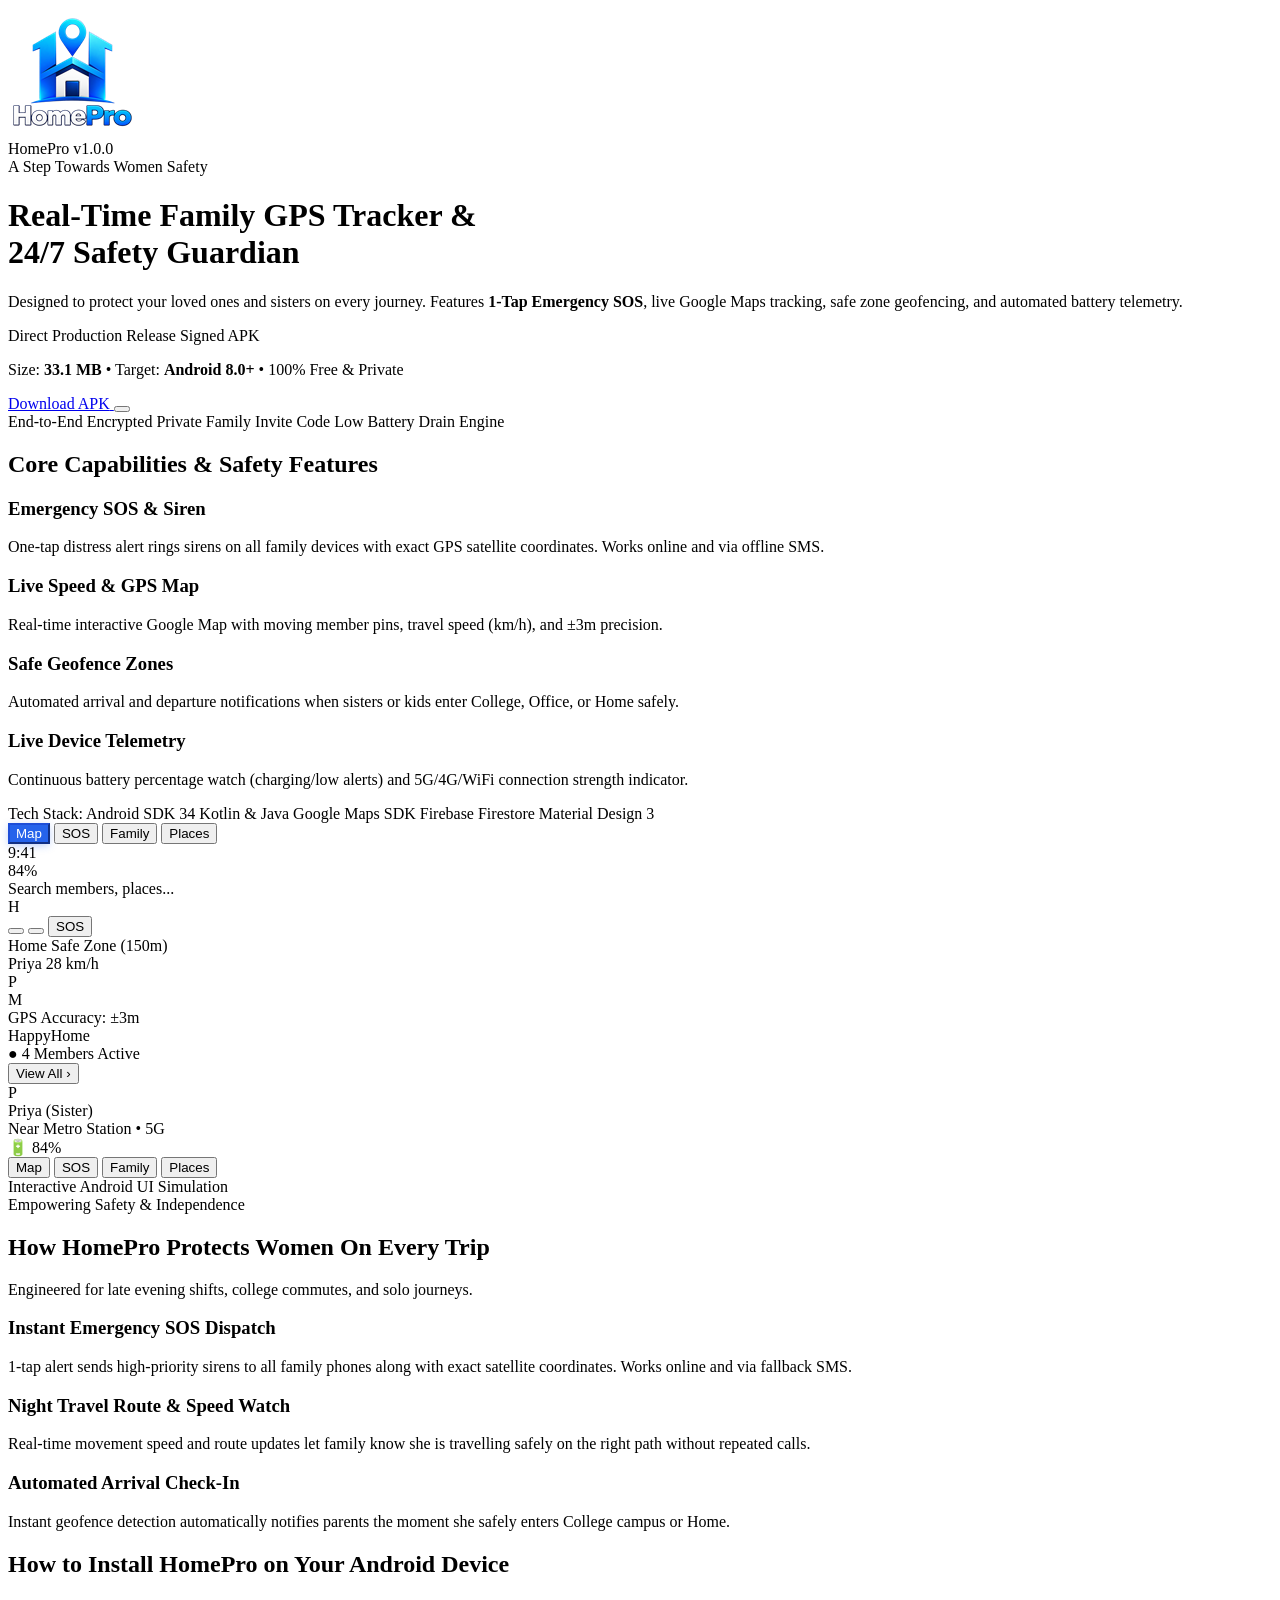
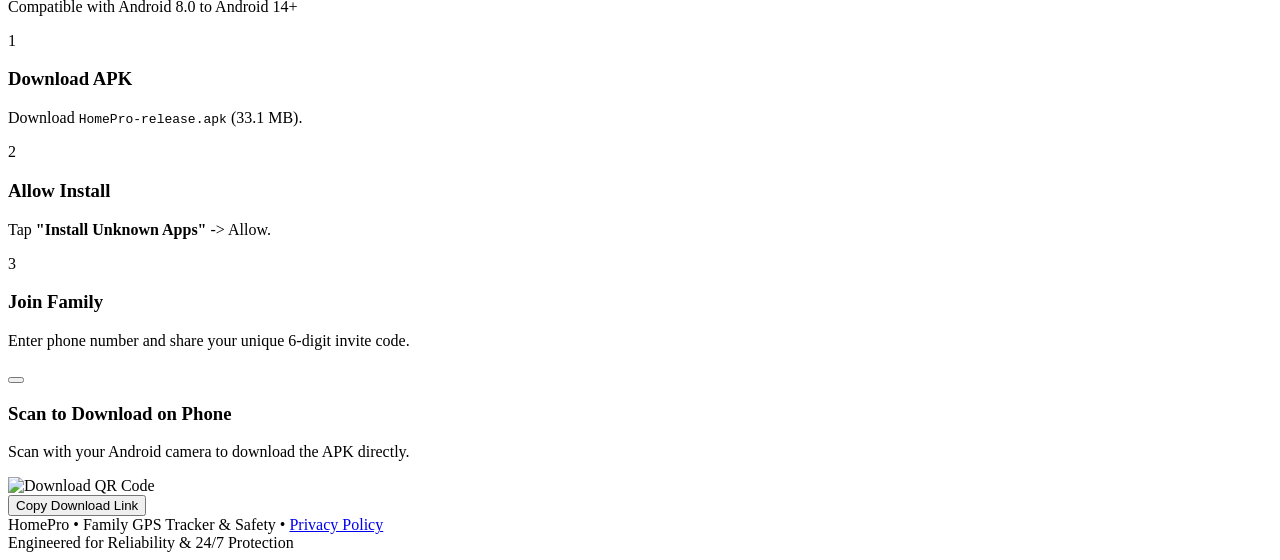
==== index.html @ 83892b3a "feat: add Privacy Policy page and link in footer" ====
<!DOCTYPE html>
<html lang="en" class="scroll-smooth">
<head>
  <meta charset="UTF-8" />
  <meta name="viewport" content="width=device-width, initial-scale=1.0" />
  <title>HomePro — Real-Time Family GPS Tracker & Women Safety Guardian</title>
  
  <!-- SEO & Social Meta -->
  <meta name="description" content="HomePro is an enterprise-grade real-time Family GPS Tracker & Women Safety Guardian with instant SOS emergency siren, smart geofence auto check-ins, and live battery telemetry." />
  <meta name="theme-color" content="#ffffff" />

  <!-- Google Fonts: Plus Jakarta Sans & Inter -->
  <link rel="preconnect" href="https://fonts.googleapis.com" />
  <link rel="preconnect" href="https://fonts.gstatic.com" crossorigin />
  <link href="https://fonts.googleapis.com/css2?family=Inter:wght@400;500;600;700&family=Plus+Jakarta+Sans:wght@600;700;800&display=swap" rel="stylesheet" />

  <!-- Tailwind CSS CDN -->
  <script src="https://cdn.tailwindcss.com"></script>
  <script>
    tailwind.config = {
      theme: {
        extend: {
          fontFamily: {
            sans: ['Inter', 'sans-serif'],
            display: ['"Plus Jakarta Sans"', 'sans-serif'],
          },
          colors: {
            brand: {
              50: '#eff6ff',
              100: '#dbeafe',
              500: '#2563eb', // Matches app @color/vibrant_blue #2563EB
              600: '#1d4ed8',
              700: '#1e40af',
            },
            safety: {
              50: '#fff1f2',
              100: '#ffe4e6',
              500: '#ef4444', // Matches app @color/alert_red #EF4444
              600: '#dc2626',
              700: '#be123c',
            },
            surface: {
              bg: '#f8fafc',      // Matches app @color/deep_blue_primary #F8FAFC
              card: '#ffffff',    // Matches app @color/card_background #FFFFFF
              border: '#e2e8f0',  // Matches app @color/border_divider #E2E8F0
              subtle: '#f1f5f9',
            },
            ink: {
              primary: '#0f172a', // Matches app @color/text_primary #0F172A
              secondary: '#475569', // Matches app @color/text_secondary #64748B
              muted: '#94a3b8',
            }
          }
        }
      }
    }
  </script>

  <!-- Lucide Icons -->
  <script src="https://unpkg.com/lucide@latest"></script>

  <!-- Custom Styles -->
  <link rel="stylesheet" href="styles.css" />
</head>

<body class="bg-surface-bg text-ink-primary font-sans antialiased overflow-x-hidden selection:bg-brand-500 selection:text-white">

  <!-- Subtle Clean Engineering Grid Background (No artificial neon blurs) -->
  <div class="fixed inset-0 pointer-events-none z-0 overflow-hidden opacity-40">
    <div class="absolute inset-0 bg-[linear-gradient(to_right,#e2e8f0_1px,transparent_1px),linear-gradient(to_bottom,#e2e8f0_1px,transparent_1px)] bg-[size:4rem_4rem] [mask-image:radial-gradient(ellipse_60%_50%_at_50%_0%,#000_70%,transparent_100%)]"></div>
  </div>

  <!-- Main Hero Content Container -->
  <main class="relative z-10 pt-6 sm:pt-10 pb-16">
    <div class="max-w-7xl mx-auto px-4 sm:px-6 lg:px-8">
      
      <div class="grid grid-cols-1 lg:grid-cols-12 gap-10 lg:gap-10 items-start">
        
        <!-- Left Column: Product Information, Value Proposition & Actions -->
        <div class="lg:col-span-7 space-y-6">
          
          <!-- Header Identity & Women Safety Initiative Tag -->
          <div class="flex flex-wrap items-center gap-3">
            <!-- App Brand Chip -->
            <div class="inline-flex items-center gap-2.5 px-3.5 py-1.5 rounded-xl bg-white border border-surface-border shadow-sm">
              <img src="assets/logo.png" alt="HomePro Logo" class="w-6 h-6 object-contain rounded-lg" onerror="this.src='https://api.iconify.design/heroicons:shield-check-solid.svg?color=%232563eb'" />
              <div class="flex items-center gap-2">
                <span class="font-display font-bold text-base text-ink-primary tracking-tight">HomePro</span>
                <span class="px-1.5 py-0.5 text-[10px] font-bold bg-brand-50 text-brand-600 border border-brand-100 rounded-md">v1.0.0</span>
              </div>
            </div>

            <!-- Women Safety Initiative Badge -->
            <div class="inline-flex items-center gap-2 px-3.5 py-1.5 rounded-xl bg-safety-50 border border-rose-200 text-safety-700 text-xs font-semibold shadow-sm">
              <span class="w-2 h-2 rounded-full bg-safety-500"></span>
              A Step Towards Women Safety
            </div>
          </div>

          <!-- Main Confident Headline (Editorial Typography, Crisp Ink) -->
          <div class="space-y-3">
            <h1 class="font-display text-3xl sm:text-4xl lg:text-5xl font-extrabold tracking-tight text-ink-primary leading-[1.15]">
              Real-Time Family GPS Tracker & <br class="hidden sm:inline" />
              <span class="text-brand-600">24/7 Safety Guardian</span>
            </h1>
            <p class="text-base text-ink-secondary max-w-xl leading-relaxed">
              Designed to protect your loved ones and sisters on every journey. Features 
              <strong class="text-ink-primary font-semibold">1-Tap Emergency SOS</strong>, live Google Maps tracking, 
              safe zone geofencing, and automated battery telemetry.
            </p>
          </div>

          <!-- Download Action Card (Stripe-grade Clean Surface) -->
          <div class="p-5 sm:p-6 rounded-2xl bg-white border border-surface-border shadow-[0_10px_30px_-10px_rgba(0,0,0,0.06)] relative overflow-hidden">
            <div class="flex flex-col sm:flex-row items-stretch sm:items-center justify-between gap-4">
              <div>
                <div class="flex items-center gap-2 mb-1">
                  <span class="text-sm font-bold text-ink-primary">Direct Production Release</span>
                  <span class="px-2 py-0.5 text-[10px] font-bold bg-emerald-50 text-emerald-700 border border-emerald-200 rounded uppercase tracking-wider">Signed APK</span>
                </div>
                <p class="text-xs text-ink-secondary flex items-center gap-2.5">
                  <span>Size: <strong class="text-ink-primary">33.1 MB</strong></span>
                  <span>•</span>
                  <span>Target: <strong class="text-ink-primary">Android 8.0+</strong></span>
                  <span>•</span>
                  <span class="text-emerald-600 font-semibold">100% Free & Private</span>
                </p>
              </div>

              <!-- Action Buttons -->
              <div class="flex items-center gap-2.5 flex-shrink-0">
                <a href="HomePro-release.apk" download="HomePro-release.apk" class="flex-1 sm:flex-none flex items-center justify-center gap-2 px-5 py-3 rounded-xl text-sm font-bold bg-brand-600 hover:bg-brand-700 text-white shadow-md shadow-brand-500/20 active:scale-[0.98] transition-all">
                  <i data-lucide="download" class="w-4 h-4"></i>
                  <span>Download APK</span>
                </a>

                <button onclick="openQrModal()" aria-label="Scan QR Code to Download on Phone" title="Scan QR Code to Download" class="p-3 rounded-xl bg-surface-subtle hover:bg-slate-200 border border-surface-border text-ink-secondary hover:text-ink-primary transition-all">
                  <i data-lucide="qr-code" class="w-4 h-4"></i>
                </button>
              </div>
            </div>

            <!-- Trust Highlights -->
            <div class="mt-4 pt-3.5 border-t border-surface-border flex flex-wrap items-center gap-x-5 gap-y-1.5 text-xs text-ink-secondary font-medium">
              <span class="flex items-center gap-1.5"><i data-lucide="shield-check" class="w-4 h-4 text-brand-600"></i> End-to-End Encrypted</span>
              <span class="flex items-center gap-1.5"><i data-lucide="key" class="w-4 h-4 text-emerald-600"></i> Private Family Invite Code</span>
              <span class="flex items-center gap-1.5"><i data-lucide="battery-charging" class="w-4 h-4 text-amber-600"></i> Low Battery Drain Engine</span>
            </div>
          </div>

          <!-- Feature Cards Grid (4 Core Capabilities) -->
          <h2 class="sr-only">Core Capabilities & Safety Features</h2>
          <div class="grid grid-cols-1 sm:grid-cols-2 gap-3.5">
            
            <!-- Feature 1: SOS -->
            <div class="p-4 rounded-xl bg-white border border-surface-border hover:border-rose-300 hover:shadow-sm transition-all group">
              <div class="flex items-center gap-2.5 mb-2">
                <div class="w-8 h-8 rounded-lg bg-safety-50 text-safety-600 flex items-center justify-center font-bold">
                  <i data-lucide="alert-triangle" class="w-4 h-4"></i>
                </div>
                <h3 class="text-sm font-bold text-ink-primary">Emergency SOS & Siren</h3>
              </div>
              <p class="text-xs text-ink-secondary leading-relaxed">
                One-tap distress alert rings sirens on all family devices with exact GPS satellite coordinates. Works online and via offline SMS.
              </p>
            </div>

            <!-- Feature 2: Map -->
            <div class="p-4 rounded-xl bg-white border border-surface-border hover:border-brand-300 hover:shadow-sm transition-all group">
              <div class="flex items-center gap-2.5 mb-2">
                <div class="w-8 h-8 rounded-lg bg-brand-50 text-brand-600 flex items-center justify-center font-bold">
                  <i data-lucide="map-pin" class="w-4 h-4"></i>
                </div>
                <h3 class="text-sm font-bold text-ink-primary">Live Speed & GPS Map</h3>
              </div>
              <p class="text-xs text-ink-secondary leading-relaxed">
                Real-time interactive Google Map with moving member pins, travel speed (km/h), and ±3m precision.
              </p>
            </div>

            <!-- Feature 3: Geofence -->
            <div class="p-4 rounded-xl bg-white border border-surface-border hover:border-emerald-300 hover:shadow-sm transition-all group">
              <div class="flex items-center gap-2.5 mb-2">
                <div class="w-8 h-8 rounded-lg bg-emerald-50 text-emerald-600 flex items-center justify-center font-bold">
                  <i data-lucide="shield" class="w-4 h-4"></i>
                </div>
                <h3 class="text-sm font-bold text-ink-primary">Safe Geofence Zones</h3>
              </div>
              <p class="text-xs text-ink-secondary leading-relaxed">
                Automated arrival and departure notifications when sisters or kids enter College, Office, or Home safely.
              </p>
            </div>

            <!-- Feature 4: Telemetry -->
            <div class="p-4 rounded-xl bg-white border border-surface-border hover:border-amber-300 hover:shadow-sm transition-all group">
              <div class="flex items-center gap-2.5 mb-2">
                <div class="w-8 h-8 rounded-lg bg-amber-50 text-amber-600 flex items-center justify-center font-bold">
                  <i data-lucide="activity" class="w-4 h-4"></i>
                </div>
                <h3 class="text-sm font-bold text-ink-primary">Live Device Telemetry</h3>
              </div>
              <p class="text-xs text-ink-secondary leading-relaxed">
                Continuous battery percentage watch (charging/low alerts) and 5G/4G/WiFi connection strength indicator.
              </p>
            </div>

          </div>

          <!-- Tech Stack Badges -->
          <div class="flex flex-wrap items-center gap-2 pt-1 text-xs text-ink-secondary">
            <span class="font-bold text-ink-primary">Tech Stack:</span>
            <span class="px-2.5 py-1 rounded-lg bg-white border border-surface-border font-medium">Android SDK 34</span>
            <span class="px-2.5 py-1 rounded-lg bg-white border border-surface-border font-medium">Kotlin & Java</span>
            <span class="px-2.5 py-1 rounded-lg bg-white border border-surface-border font-medium">Google Maps SDK</span>
            <span class="px-2.5 py-1 rounded-lg bg-white border border-surface-border font-medium">Firebase Firestore</span>
            <span class="px-2.5 py-1 rounded-lg bg-white border border-surface-border font-medium">Material Design 3</span>
          </div>

        </div>

        <!-- Right Column: Realistic Light-Theme Physical Smartphone Mockup -->
        <div class="lg:col-span-5 flex flex-col items-center justify-start lg:sticky lg:top-6">
          
          <!-- Screen Selector Switcher Tabs -->
          <div id="screen-tablist" role="tablist" aria-label="HomePro App Preview Screens" class="w-full max-w-[320px] mb-3.5 p-1 rounded-xl bg-white border border-surface-border shadow-sm flex items-center justify-between text-xs font-semibold">
            <button onclick="switchScreen(0)" id="tab-btn-0" role="tab" aria-selected="true" aria-controls="mock-screen-0" tabindex="0" class="screen-tab-btn active-tab flex-1 py-1.5 px-1 rounded-lg text-center transition-all flex items-center justify-center gap-1">
              <i data-lucide="map" class="w-3.5 h-3.5"></i>
              <span>Map</span>
            </button>
            <button onclick="switchScreen(1)" id="tab-btn-1" role="tab" aria-selected="false" aria-controls="mock-screen-1" tabindex="-1" class="screen-tab-btn flex-1 py-1.5 px-1 rounded-lg text-center text-ink-secondary hover:text-ink-primary transition-all flex items-center justify-center gap-1">
              <i data-lucide="shield-alert" class="w-3.5 h-3.5 text-safety-600"></i>
              <span>SOS</span>
            </button>
            <button onclick="switchScreen(2)" id="tab-btn-2" role="tab" aria-selected="false" aria-controls="mock-screen-2" tabindex="-1" class="screen-tab-btn flex-1 py-1.5 px-1 rounded-lg text-center text-ink-secondary hover:text-ink-primary transition-all flex items-center justify-center gap-1">
              <i data-lucide="users" class="w-3.5 h-3.5"></i>
              <span>Family</span>
            </button>
            <button onclick="switchScreen(3)" id="tab-btn-3" role="tab" aria-selected="false" aria-controls="mock-screen-3" tabindex="-1" class="screen-tab-btn flex-1 py-1.5 px-1 rounded-lg text-center text-ink-secondary hover:text-ink-primary transition-all flex items-center justify-center gap-1">
              <i data-lucide="navigation" class="w-3.5 h-3.5"></i>
              <span>Places</span>
            </button>
          </div>

          <!-- Realistic Smartphone Chassis (Sleek Matte Titanium & Pure Glass Display) -->
          <div class="relative w-[310px] sm:w-[325px] h-[570px] rounded-[44px] bg-slate-900 p-[9px] shadow-[0_25px_60px_-15px_rgba(15,23,42,0.18)] border-4 border-slate-700">
            
            <!-- Side Hardware Buttons -->
            <div class="absolute -left-[13px] top-24 w-[4px] h-8 bg-slate-700 rounded-l-md"></div>
            <div class="absolute -left-[13px] top-36 w-[4px] h-10 bg-slate-700 rounded-l-md"></div>
            <div class="absolute -right-[13px] top-28 w-[4px] h-12 bg-slate-700 rounded-r-md"></div>

            <!-- Inner Phone Display (Actual App Light Theme #F8FAFC) -->
            <div class="relative w-full h-full bg-[#f8fafc] rounded-[36px] overflow-hidden flex flex-col justify-between border border-slate-300 shadow-inner">
              
              <!-- Android Status Bar Header -->
              <div class="absolute top-0 inset-x-0 h-7 z-40 flex items-center justify-between px-5 pt-1 text-[10px] font-bold text-slate-700 bg-white/90 backdrop-blur-sm border-b border-slate-200/60">
                <span>9:41</span>
                <!-- Camera Notch -->
                <div class="w-16 h-3 bg-black rounded-full flex items-center justify-center">
                  <span class="w-1.5 h-1.5 rounded-full bg-slate-800"></span>
                </div>
                <div class="flex items-center gap-1.5 text-[9px]">
                  <i data-lucide="wifi" class="w-2.5 h-2.5"></i>
                  <span>84%</span>
                  <i data-lucide="battery-medium" class="w-3 h-3 text-emerald-600"></i>
                </div>
              </div>

              <!-- SCREEN VIEWPORT (Real Android XML Screen Replicas in Light Theme) -->
              <div id="screen-viewport" class="relative w-full h-full pt-7 pb-11 overflow-hidden select-none">
                
                <!-- ================= SCREEN 0: REAL APP MAP (fragment_map.xml) ================= -->
                <div id="mock-screen-0" role="tabpanel" aria-labelledby="tab-btn-0" class="mockup-screen absolute inset-0 pt-7 pb-11 flex flex-col justify-between transition-all duration-300 opacity-100 scale-100">
                  
                  <!-- Real App Search Bar Card (search_bar_card) -->
                  <div class="mx-3 mt-1.5 p-2 rounded-xl bg-white border border-slate-200 shadow-sm flex items-center justify-between z-20">
                    <div class="flex items-center gap-2 flex-1">
                      <i data-lucide="search" class="w-3.5 h-3.5 text-slate-400"></i>
                      <span class="text-[11px] text-slate-500 font-medium">Search members, places...</span>
                    </div>
                    <div class="w-6 h-6 rounded-full bg-brand-50 text-brand-600 border border-brand-200 flex items-center justify-center text-[10px] font-bold">
                      H
                    </div>
                  </div>

                  <!-- Floating Controls Overlay (Satellite Layer, Re-Center & Red SOS Button) -->
                  <div class="absolute top-16 right-3 z-20 flex flex-col items-center gap-2">
                    <button class="w-8 h-8 rounded-full bg-white border border-slate-200 shadow-sm flex items-center justify-center text-brand-600">
                      <i data-lucide="layers" class="w-3.5 h-3.5"></i>
                    </button>
                    <button class="w-8 h-8 rounded-full bg-white border border-slate-200 shadow-sm flex items-center justify-center text-brand-600">
                      <i data-lucide="navigation-2" class="w-3.5 h-3.5"></i>
                    </button>
                    <!-- Floating Red SOS Button (sos_btn) -->
                    <button onclick="switchScreen(1)" class="w-8 h-8 rounded-full bg-[#ef4444] shadow-md shadow-red-500/30 flex items-center justify-center text-white font-extrabold text-[9px]">
                      SOS
                    </button>
                  </div>

                  <!-- Simulated Real Google Map (Light Mode Style) -->
                  <div class="relative flex-1 bg-[#e5eef7] overflow-hidden flex items-center justify-center my-1 border-y border-slate-200">
                    <!-- Road Grid Lines -->
                    <div class="absolute w-full h-2 bg-white top-1/2 -rotate-12 shadow-sm"></div>
                    <div class="absolute h-full w-2 bg-white left-1/3 rotate-6 shadow-sm"></div>
                    <div class="absolute w-full h-1.5 bg-[#cbdcf0] top-20"></div>

                    <!-- Geofence Safe Zone Overlay (Home) -->
                    <div class="absolute top-10 left-8 w-22 h-22 rounded-full border-2 border-dashed border-emerald-500/70 bg-emerald-500/15 flex items-center justify-center">
                      <span class="text-[7.5px] font-bold text-emerald-800 bg-white/95 px-1.5 py-0.5 rounded shadow-sm border border-emerald-300">Home Safe Zone (150m)</span>
                    </div>

                    <!-- Pin 1: Priya (Moving / College Route) -->
                    <div class="absolute top-24 right-14 flex flex-col items-center animate-bounce duration-1000">
                      <div class="px-1.5 py-0.5 bg-rose-600 text-[8px] font-bold text-white rounded shadow-sm flex items-center gap-1">
                        <span>Priya</span>
                        <span class="text-[7px] bg-black/30 px-0.5 rounded font-normal">28 km/h</span>
                      </div>
                      <div class="w-7 h-7 rounded-full bg-rose-500 p-0.5 shadow-md">
                        <div class="w-full h-full rounded-full bg-white flex items-center justify-center text-[9px] font-bold text-rose-600">
                          P
                        </div>
                      </div>
                      <div class="w-1.5 h-1.5 rounded-full bg-rose-600 -mt-0.5 ring-2 ring-rose-400"></div>
                    </div>

                    <!-- Pin 2: Mom (Home) -->
                    <div class="absolute top-16 left-14 flex flex-col items-center">
                      <div class="w-6 h-6 rounded-full bg-emerald-600 p-0.5 shadow-sm">
                        <div class="w-full h-full rounded-full bg-white flex items-center justify-center text-[8px] font-bold text-emerald-600">
                          M
                        </div>
                      </div>
                    </div>

                    <!-- Floating Accuracy Pill -->
                    <div class="absolute bottom-2 left-2 px-2 py-0.5 rounded bg-white/95 border border-slate-200 text-[8px] text-slate-700 font-semibold flex items-center gap-1 shadow-sm">
                      <span class="w-1.5 h-1.5 rounded-full bg-emerald-500"></span>
                      <span>GPS Accuracy: ±3m</span>
                    </div>
                  </div>

                  <!-- Real App Bottom Draggable Sheet (bottom_sheet_behavior) -->
                  <div class="mx-2 p-2.5 rounded-2xl bg-white border border-slate-200 shadow-lg">
                    <!-- Handle Bar -->
                    <div class="w-8 h-1 bg-slate-300 rounded-full mx-auto mb-2"></div>
                    
                    <!-- Family Header Row -->
                    <div class="flex items-center justify-between mb-2">
                      <div class="flex items-center gap-2">
                        <div class="w-7 h-7 rounded-lg bg-brand-50 text-brand-600 border border-brand-100 flex items-center justify-center">
                          <i data-lucide="home" class="w-4 h-4"></i>
                        </div>
                        <div>
                          <div class="text-[11px] font-bold text-ink-primary">HappyHome</div>
                          <div class="text-[8.5px] text-emerald-600 font-semibold">● 4 Members Active</div>
                        </div>
                      </div>
                      <button onclick="switchScreen(2)" class="text-[9px] font-bold text-brand-600 px-2 py-0.5 rounded-full border border-brand-200 bg-brand-50">
                        View All ›
                      </button>
                    </div>

                    <!-- Member Row (item_family_member.xml) -->
                    <div class="p-1.5 rounded-xl bg-slate-50 border border-slate-200 flex items-center justify-between">
                      <div class="flex items-center gap-2">
                        <div class="w-6 h-6 rounded-full bg-rose-100 text-rose-700 flex items-center justify-center font-bold text-[9px]">
                          P
                        </div>
                        <div>
                          <div class="text-[10px] font-bold text-ink-primary">Priya (Sister)</div>
                          <div class="text-[8px] text-slate-500">Near Metro Station • 5G</div>
                        </div>
                      </div>
                      <div class="text-right">
                        <span class="text-[9px] font-bold text-emerald-600">🔋 84%</span>
                      </div>
                    </div>
                  </div>

                </div>

                <!-- ================= SCREEN 1: REAL APP SOS (activity_sos_emergency.xml) ================= -->
                <div id="mock-screen-1" role="tabpanel" aria-labelledby="tab-btn-1" hidden class="mockup-screen absolute inset-0 pt-7 pb-11 flex flex-col justify-between transition-all duration-300 opacity-0 scale-95 pointer-events-none bg-white">
                  
                  <!-- Real Header Bar (layout_header) -->
                  <div class="h-10 px-3 bg-white border-b border-slate-200 flex items-center gap-2">
                    <button onclick="switchScreen(0)" class="text-slate-600 hover:text-black">
                      <i data-lucide="chevron-left" class="w-4 h-4"></i>
                    </button>
                    <span class="text-[12px] font-bold text-ink-primary">SOS Emergency</span>
                  </div>

                  <!-- Pulsating SOS Button Container (sos_container) -->
                  <div class="my-auto flex flex-col items-center justify-center">
                    <div class="relative flex items-center justify-center my-2">
                      <div class="absolute w-28 h-28 rounded-full bg-red-100 animate-pulse"></div>
                      <div class="absolute w-22 h-22 rounded-full bg-red-200"></div>
                      
                      <!-- Main Red SOS Button (btn_sos_pulse) -->
                      <div class="relative w-20 h-20 rounded-full bg-[#ef4444] shadow-lg shadow-red-500/40 flex flex-col items-center justify-center text-white border-2 border-white">
                        <span class="text-base font-extrabold tracking-wider leading-none">SOS</span>
                        <span class="text-[7.5px] font-bold opacity-90 mt-0.5 tracking-wider">TAP TO SEND</span>
                      </div>
                    </div>

                    <!-- Status & Info Card (card_sos_status) -->
                    <div class="mx-3 mt-2 p-2.5 rounded-xl bg-slate-50 border border-slate-200 text-center">
                      <div class="text-[10.5px] font-bold text-ink-primary mb-0.5">Emergency Distress System</div>
                      <p class="text-[8px] text-slate-600 leading-tight">
                        Broadcasts high-priority siren to all family devices and dispatches live GPS location via SMS.
                      </p>
                      <div class="mt-1.5 text-[8.5px] text-brand-600 font-bold flex items-center justify-center gap-1">
                        <span class="w-1.5 h-1.5 rounded-full bg-brand-600"></span>
                        Acquiring satellite GPS position...
                      </div>
                    </div>
                  </div>

                  <!-- Bottom Buttons (layout_buttons) -->
                  <div class="px-3 pb-1 space-y-1.5">
                    <button class="w-full py-2 rounded-xl bg-[#ef4444] hover:bg-red-600 text-white font-bold text-[10.5px] shadow-sm active:scale-95 transition-all">
                      SEND EMERGENCY ALERT
                    </button>
                    <button onclick="switchScreen(0)" class="w-full py-1 text-center text-[9.5px] font-bold text-slate-500 hover:text-slate-800">
                      Cancel / Back
                    </button>
                  </div>

                </div>

                <!-- ================= SCREEN 2: REAL APP FAMILY (fragment_family_modern.xml) ================= -->
                <div id="mock-screen-2" role="tabpanel" aria-labelledby="tab-btn-2" hidden class="mockup-screen absolute inset-0 pt-7 pb-11 flex flex-col justify-between transition-all duration-300 opacity-0 scale-95 pointer-events-none bg-white">
                  
                  <!-- Real Header Bar -->
                  <div class="h-10 px-3 bg-white border-b border-slate-200 flex items-center justify-between">
                    <span class="text-[12px] font-bold text-ink-primary">Family</span>
                    <button class="text-[10px] font-bold text-brand-600">+ Add</button>
                  </div>

                  <!-- Content Area -->
                  <div class="p-3 space-y-2 overflow-y-auto">
                    <!-- Family Information & Invite Code Card -->
                    <div class="p-2.5 rounded-xl bg-slate-50 border border-slate-200">
                      <div class="text-[12px] font-bold text-ink-primary">HappyHome</div>
                      <div class="text-[8.5px] text-slate-500 mb-2">Role: Head of Family</div>
                      
                      <div class="border-t border-slate-200 pt-2 flex items-center justify-between">
                        <div>
                          <div class="text-[8px] text-slate-500 uppercase font-semibold">Family Invite Code</div>
                          <div class="text-[13px] font-extrabold text-brand-600 tracking-wider font-mono">HOME-9821</div>
                        </div>
                        <button class="p-1 rounded bg-brand-50 text-brand-600 border border-brand-200 text-[8px] font-bold">
                          <i data-lucide="copy" class="w-3.5 h-3.5"></i>
                        </button>
                      </div>
                    </div>

                    <!-- Member Caption -->
                    <div class="text-[9px] font-bold text-slate-500 uppercase tracking-wider px-0.5">
                      Family Members (3)
                    </div>

                    <!-- Member List Cards (item_family_member.xml) -->
                    <div class="space-y-1.5">
                      <!-- Member 1 -->
                      <div class="p-2 rounded-xl bg-white border border-slate-200 shadow-sm flex items-center justify-between">
                        <div class="flex items-center gap-2">
                          <div class="w-6 h-6 rounded-full bg-brand-50 text-brand-700 border border-brand-200 flex items-center justify-center font-bold text-[9px]">
                            H
                          </div>
                          <div>
                            <div class="text-[10px] font-bold text-ink-primary">Hariom (You)</div>
                            <div class="text-[8px] text-emerald-600 font-semibold">● Live • Sector 62</div>
                          </div>
                        </div>
                        <span class="text-[9px] font-bold text-emerald-600">🔋 92%</span>
                      </div>

                      <!-- Member 2: Priya (Sister) -->
                      <div class="p-2 rounded-xl bg-white border border-slate-200 shadow-sm flex items-center justify-between">
                        <div class="flex items-center gap-2">
                          <div class="w-6 h-6 rounded-full bg-rose-100 text-rose-700 border border-rose-200 flex items-center justify-center font-bold text-[9px]">
                            P
                          </div>
                          <div>
                            <div class="text-[10px] font-bold text-ink-primary">Priya (Sister)</div>
                            <div class="text-[8px] text-rose-600 font-semibold">● Moving • 28 km/h</div>
                          </div>
                        </div>
                        <span class="text-[9px] font-bold text-emerald-600">🔋 84%</span>
                      </div>

                      <!-- Member 3: Mom -->
                      <div class="p-2 rounded-xl bg-white border border-slate-200 shadow-sm flex items-center justify-between">
                        <div class="flex items-center gap-2">
                          <div class="w-6 h-6 rounded-full bg-teal-50 text-teal-700 border border-teal-200 flex items-center justify-center font-bold text-[9px]">
                            M
                          </div>
                          <div>
                            <div class="text-[10px] font-bold text-ink-primary">Mom</div>
                            <div class="text-[8px] text-emerald-600 font-semibold">● Safe Zone: Home</div>
                          </div>
                        </div>
                        <span class="text-[9px] font-bold text-amber-600">⚡ 48%</span>
                      </div>
                    </div>
                  </div>

                </div>

                <!-- ================= SCREEN 3: REAL APP GEOFENCE (activity_geofence.xml) ================= -->
                <div id="mock-screen-3" role="tabpanel" aria-labelledby="tab-btn-3" hidden class="mockup-screen absolute inset-0 pt-7 pb-11 flex flex-col justify-between transition-all duration-300 opacity-0 scale-95 pointer-events-none bg-white">
                  
                  <!-- Real Header Bar -->
                  <div class="h-10 px-3 bg-white border-b border-slate-200 flex items-center gap-2">
                    <button onclick="switchScreen(0)" class="text-slate-600 hover:text-black">
                      <i data-lucide="chevron-left" class="w-4 h-4"></i>
                    </button>
                    <span class="text-[11px] font-bold text-ink-primary">Configure Saved Places</span>
                  </div>

                  <!-- Geofence Map Top Half -->
                  <div class="relative h-32 bg-[#eaf1f8] border-b border-slate-200 flex items-center justify-center overflow-hidden">
                    <div class="w-24 h-24 rounded-full border-2 border-dashed border-brand-500 bg-brand-500/15 flex items-center justify-center">
                      <div class="w-3 h-3 rounded-full bg-brand-600 shadow ring-2 ring-brand-300"></div>
                    </div>
                    <div class="absolute bottom-2 left-2 px-1.5 py-0.5 rounded bg-white text-[7.5px] text-brand-700 font-bold border border-brand-200 shadow-sm">
                      Geofence Radius: 150m
                    </div>
                  </div>

                  <!-- Geofence Configuration Bottom Panel (activity_geofence.xml) -->
                  <div class="p-3 bg-white space-y-2">
                    <div class="text-[10.5px] font-bold text-ink-primary">Add New Place</div>
                    
                    <!-- Place Input -->
                    <div class="px-2.5 py-1.5 rounded-lg bg-slate-50 border border-slate-200 text-[10px] text-ink-primary font-medium">
                      Sweet Home
                    </div>

                    <!-- Radius Slider Simulator -->
                    <div class="space-y-1">
                      <div class="flex justify-between text-[8px] text-slate-500">
                        <span>Radius</span>
                        <span class="text-brand-600 font-bold">150 meters</span>
                      </div>
                      <div class="h-1.5 bg-slate-200 rounded-full overflow-hidden">
                        <div class="w-1/3 h-full bg-brand-600"></div>
                      </div>
                    </div>

                    <!-- Save Button -->
                    <button class="w-full py-1.5 rounded-lg bg-brand-600 text-white text-[10px] font-bold shadow-sm">
                      Save Place
                    </button>
                  </div>

                </div>

              </div>

              <!-- Real App Bottom Navigation Bar Inside Mockup -->
              <div class="absolute bottom-0 inset-x-0 h-11 bg-white/95 border-t border-slate-200 flex items-center justify-around px-1 text-[8.5px] font-bold text-slate-500 z-40">
                <button onclick="switchScreen(0)" class="nav-mock-btn flex flex-col items-center text-brand-600">
                  <i data-lucide="map" class="w-3.5 h-3.5"></i>
                  <span>Map</span>
                </button>
                <button onclick="switchScreen(1)" class="nav-mock-btn flex flex-col items-center text-safety-600">
                  <i data-lucide="alert-octagon" class="w-3.5 h-3.5"></i>
                  <span>SOS</span>
                </button>
                <button onclick="switchScreen(2)" class="nav-mock-btn flex flex-col items-center hover:text-black">
                  <i data-lucide="users" class="w-3.5 h-3.5"></i>
                  <span>Family</span>
                </button>
                <button onclick="switchScreen(3)" class="nav-mock-btn flex flex-col items-center hover:text-black">
                  <i data-lucide="navigation" class="w-3.5 h-3.5"></i>
                  <span>Places</span>
                </button>
              </div>

              <!-- Bottom Android Gesture Bar -->
              <div class="absolute bottom-1 inset-x-0 flex justify-center z-50 pointer-events-none">
                <div class="w-20 h-1 bg-slate-300 rounded-full"></div>
              </div>

            </div>
          </div>

          <!-- Micro Subtext -->
          <div class="mt-2.5 flex items-center gap-1.5 text-xs text-ink-secondary">
            <span class="w-1.5 h-1.5 rounded-full bg-emerald-500"></span>
            <span>Interactive Android UI Simulation</span>
          </div>

        </div>

      </div>

    </div>
  </main>

  <!-- Dedicated Women Safety Section (Clean Light Theme) -->
  <section class="relative z-10 py-14 border-t border-surface-border bg-white">
    <div class="max-w-7xl mx-auto px-4 sm:px-6 lg:px-8">
      
      <div class="text-center max-w-2xl mx-auto mb-10 space-y-2">
        <div class="inline-flex items-center gap-2 px-3 py-1 rounded-full bg-safety-50 text-safety-700 border border-rose-200 text-xs font-bold">
          <i data-lucide="shield-check" class="w-3.5 h-3.5"></i>
          Empowering Safety & Independence
        </div>
        <h2 class="font-display text-2xl sm:text-3xl font-extrabold text-ink-primary tracking-tight">
          How HomePro Protects Women On Every Trip
        </h2>
        <p class="text-sm text-ink-secondary">
          Engineered for late evening shifts, college commutes, and solo journeys.
        </p>
      </div>

      <!-- 3 Pillars Grid -->
      <div class="grid grid-cols-1 md:grid-cols-3 gap-6">
        
        <!-- Pillar 1 -->
        <div class="p-6 rounded-2xl bg-surface-bg border border-surface-border hover:border-rose-300 hover:shadow-md transition-all">
          <div class="w-11 h-11 rounded-xl bg-safety-50 text-safety-600 border border-rose-100 flex items-center justify-center mb-4">
            <i data-lucide="phone-forwarded" class="w-5 h-5"></i>
          </div>
          <h3 class="text-base font-bold text-ink-primary mb-2">Instant Emergency SOS Dispatch</h3>
          <p class="text-xs sm:text-sm text-ink-secondary leading-relaxed">
            1-tap alert sends high-priority sirens to all family phones along with exact satellite coordinates. Works online and via fallback SMS.
          </p>
        </div>

        <!-- Pillar 2 -->
        <div class="p-6 rounded-2xl bg-surface-bg border border-surface-border hover:border-brand-300 hover:shadow-md transition-all">
          <div class="w-11 h-11 rounded-xl bg-brand-50 text-brand-600 border border-brand-100 flex items-center justify-center mb-4">
            <i data-lucide="navigation-2" class="w-5 h-5"></i>
          </div>
          <h3 class="text-base font-bold text-ink-primary mb-2">Night Travel Route & Speed Watch</h3>
          <p class="text-xs sm:text-sm text-ink-secondary leading-relaxed">
            Real-time movement speed and route updates let family know she is travelling safely on the right path without repeated calls.
          </p>
        </div>

        <!-- Pillar 3 -->
        <div class="p-6 rounded-2xl bg-surface-bg border border-surface-border hover:border-emerald-300 hover:shadow-md transition-all">
          <div class="w-11 h-11 rounded-xl bg-emerald-50 text-emerald-600 border border-emerald-100 flex items-center justify-center mb-4">
            <i data-lucide="check-check" class="w-5 h-5"></i>
          </div>
          <h3 class="text-base font-bold text-ink-primary mb-2">Automated Arrival Check-In</h3>
          <p class="text-xs sm:text-sm text-ink-secondary leading-relaxed">
            Instant geofence detection automatically notifies parents the moment she safely enters College campus or Home.
          </p>
        </div>

      </div>

    </div>
  </section>

  <!-- Easy 3-Step APK Installation Guide (Clean Light Theme) -->
  <section class="py-12 border-t border-surface-border bg-surface-bg">
    <div class="max-w-4xl mx-auto px-4 sm:px-6 lg:px-8">
      
      <div class="text-center mb-8">
        <h2 class="font-display text-lg sm:text-xl font-bold text-ink-primary">How to Install HomePro on Your Android Device</h2>
        <p class="text-xs text-ink-secondary mt-0.5">Compatible with Android 8.0 to Android 14+</p>
      </div>

      <div class="grid grid-cols-1 md:grid-cols-3 gap-4">
        
        <div class="p-4 rounded-xl bg-white border border-surface-border shadow-sm flex items-start gap-3.5">
          <div class="w-7 h-7 rounded-lg bg-brand-50 text-brand-600 font-bold text-xs flex items-center justify-center flex-shrink-0 border border-brand-100">1</div>
          <div>
            <h3 class="text-xs font-bold text-ink-primary mb-0.5">Download APK</h3>
            <p class="text-[11px] text-ink-secondary">Download <code class="text-brand-600 font-semibold">HomePro-release.apk</code> (33.1 MB).</p>
          </div>
        </div>

        <div class="p-4 rounded-xl bg-white border border-surface-border shadow-sm flex items-start gap-3.5">
          <div class="w-7 h-7 rounded-lg bg-brand-50 text-brand-600 font-bold text-xs flex items-center justify-center flex-shrink-0 border border-brand-100">2</div>
          <div>
            <h3 class="text-xs font-bold text-ink-primary mb-0.5">Allow Install</h3>
            <p class="text-[11px] text-ink-secondary">Tap <strong class="text-ink-primary">"Install Unknown Apps"</strong> -> Allow.</p>
          </div>
        </div>

        <div class="p-4 rounded-xl bg-white border border-surface-border shadow-sm flex items-start gap-3.5">
          <div class="w-7 h-7 rounded-lg bg-brand-50 text-brand-600 font-bold text-xs flex items-center justify-center flex-shrink-0 border border-brand-100">3</div>
          <div>
            <h3 class="text-xs font-bold text-ink-primary mb-0.5">Join Family</h3>
            <p class="text-[11px] text-ink-secondary">Enter phone number and share your unique 6-digit invite code.</p>
          </div>
        </div>

      </div>

    </div>
  </section>

  <!-- Accessible QR Code Modal -->
  <div id="qrModal" role="dialog" aria-modal="true" aria-labelledby="qrModalTitle" aria-hidden="true" class="fixed inset-0 z-50 bg-slate-900/60 backdrop-blur-sm flex items-center justify-center p-4 hidden opacity-0 transition-opacity duration-300">
    <div class="bg-white border border-surface-border rounded-2xl p-6 max-w-sm w-full text-center space-y-4 shadow-2xl relative">
      <button id="closeModalBtn" onclick="closeQrModal()" aria-label="Close QR code dialog" class="absolute top-4 right-4 p-1.5 rounded-full bg-slate-100 text-slate-500 hover:text-black">
        <i data-lucide="x" class="w-4 h-4"></i>
      </button>

      <div class="w-10 h-10 rounded-xl bg-brand-50 text-brand-600 border border-brand-100 flex items-center justify-center mx-auto">
        <i data-lucide="qr-code" class="w-5 h-5"></i>
      </div>

      <div>
        <h3 id="qrModalTitle" class="text-base font-bold text-ink-primary">Scan to Download on Phone</h3>
        <p class="text-xs text-ink-secondary mt-0.5">Scan with your Android camera to download the APK directly.</p>
      </div>

      <div class="bg-white p-3.5 rounded-xl inline-block mx-auto border border-surface-border shadow-sm">
        <img id="qrCodeImage" src="https://api.qrserver.com/v1/create-qr-code/?size=160x160&data=https://github.com" alt="Download QR Code" class="w-36 h-36 object-contain" />
      </div>

      <div class="pt-1">
        <button onclick="copyCurrentUrl()" class="w-full py-2.5 rounded-xl bg-slate-100 border border-slate-200 text-xs font-semibold text-ink-primary hover:bg-slate-200 flex items-center justify-center gap-1.5 transition-colors">
          <i data-lucide="copy" class="w-3.5 h-3.5"></i>
          <span id="copyBtnText">Copy Download Link</span>
        </button>
      </div>
    </div>
  </div>

  <!-- Footer (Clean Editorial) -->
  <footer class="border-t border-surface-border py-6 bg-white relative z-10 text-xs text-ink-secondary">
    <div class="max-w-7xl mx-auto px-4 sm:px-6 lg:px-8 flex flex-col sm:flex-row items-center justify-between gap-3">
      <div class="flex items-center gap-2">
        <span class="font-bold text-ink-primary">HomePro</span>
        <span>•</span>
        <span>Family GPS Tracker & Safety</span>
        <span>•</span>
        <a href="privacy-policy.html" class="text-brand-600 hover:underline font-medium">Privacy Policy</a>
      </div>

      <div class="text-[11px] text-slate-400">
        Engineered for Reliability & 24/7 Protection
      </div>
    </div>
  </footer>

  <!-- Scripts -->
  <script src="app.js"></script>
  <script>
    // Initialize Lucide Icons
    lucide.createIcons();
  </script>
</body>
</html>
---- styles.css ----
/* HomePro Web Preview — Clean Light Mode Craft & Micro-Interactions */

/* Active Tab Highlight (Clean Royal Blue) */
.screen-tab-btn.active-tab {
  background: #2563eb;
  color: #ffffff !important;
  border-color: #1d4ed8;
  box-shadow: 0 2px 8px -1px rgba(37, 99, 235, 0.35);
}

.screen-tab-btn.active-tab i,
.screen-tab-btn.active-tab span {
  color: #ffffff !important;
}

/* Keyboard Focus Accessibility */
button:focus-visible,
a:focus-visible {
  outline: 2px solid #2563eb;
  outline-offset: 2px;
}

/* Screen Transitions */
.mockup-screen {
  transition: opacity 0.3s cubic-bezier(0.4, 0, 0.2, 1), transform 0.3s cubic-bezier(0.4, 0, 0.2, 1);
  will-change: opacity, transform;
}

/* Custom Sleek Scrollbar */
::-webkit-scrollbar {
  width: 6px;
}
::-webkit-scrollbar-track {
  background: #f8fafc;
}
::-webkit-scrollbar-thumb {
  background: #cbd5e1;
  border-radius: 9999px;
}
::-webkit-scrollbar-thumb:hover {
  background: #94a3b8;
}

/* Motion Sensitivity Compliance (WCAG 2.3.3) */
@media (prefers-reduced-motion: reduce) {
  *,
  *::before,
  *::after {
    animation-duration: 0.01ms !important;
    animation-iteration-count: 1 !important;
    transition-duration: 0.01ms !important;
    scroll-behavior: auto !important;
  }
  
  .mockup-screen {
    transition: none !important;
  }
}
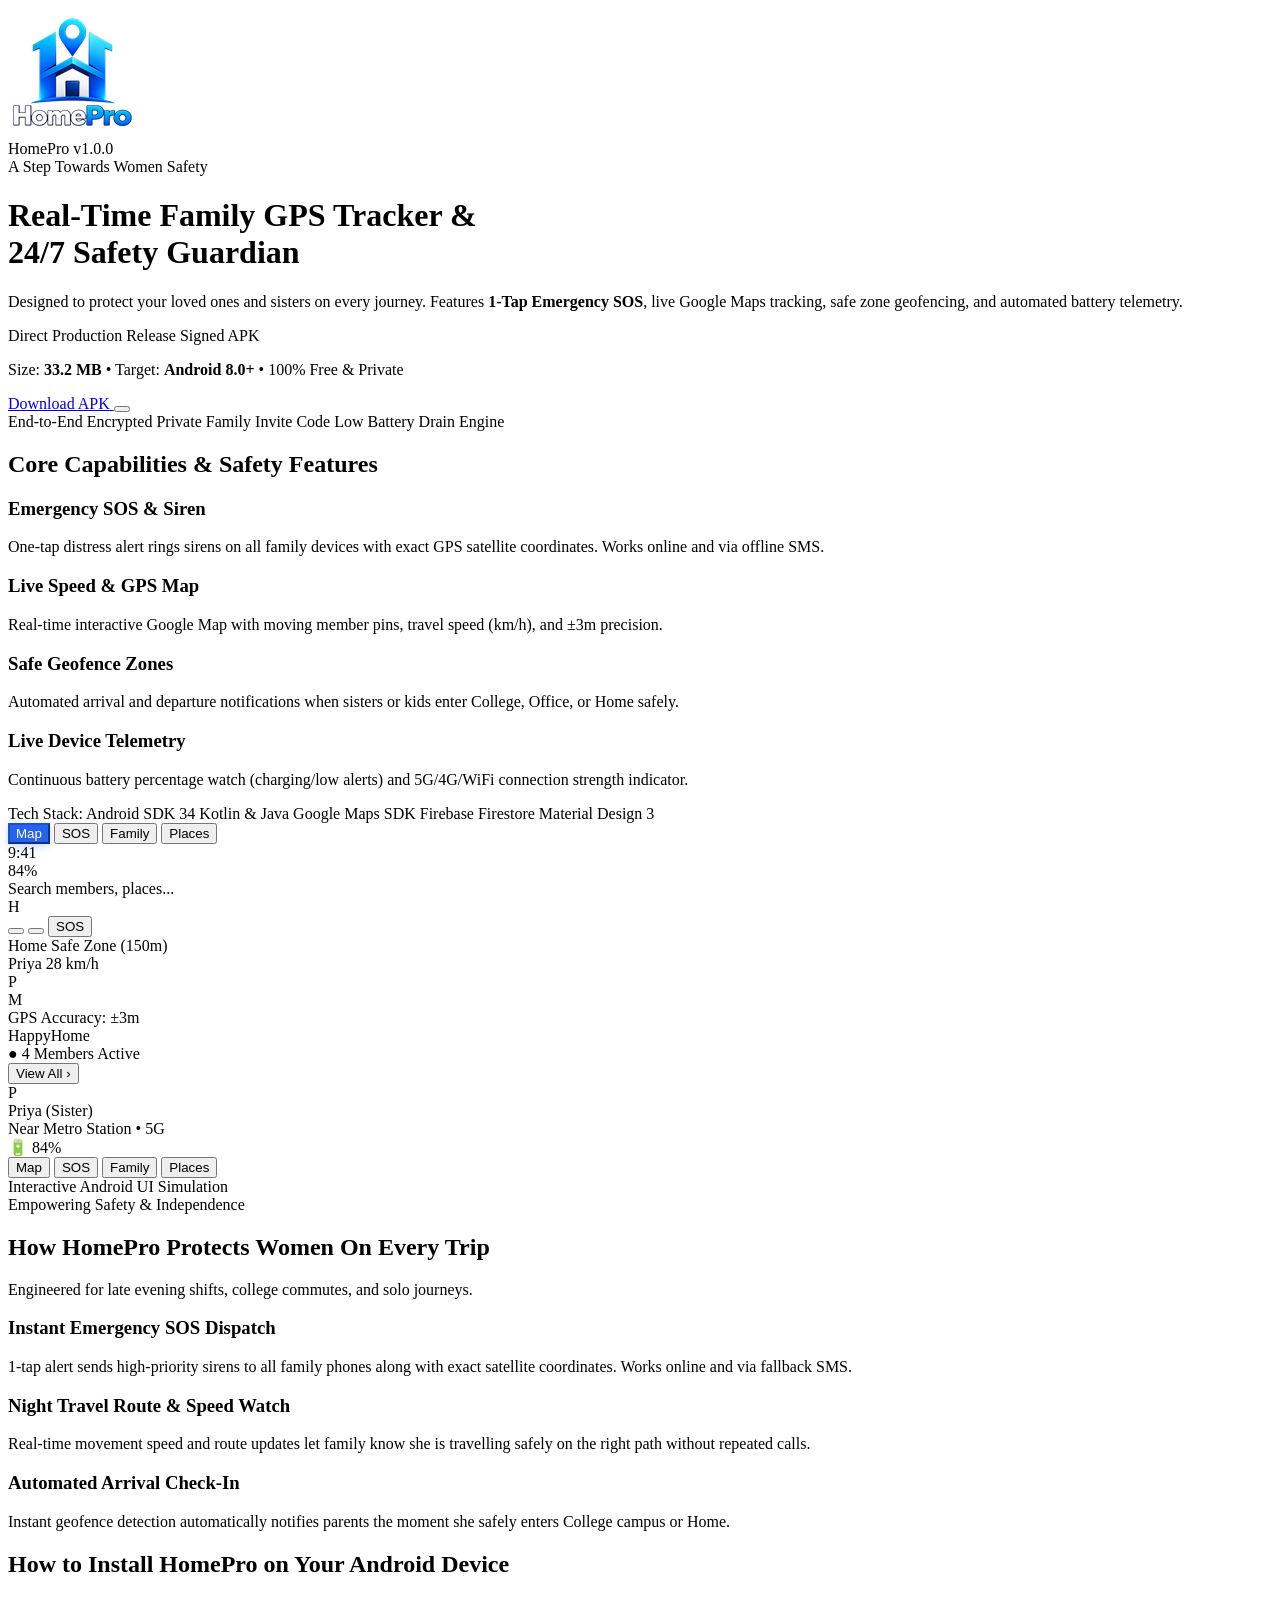
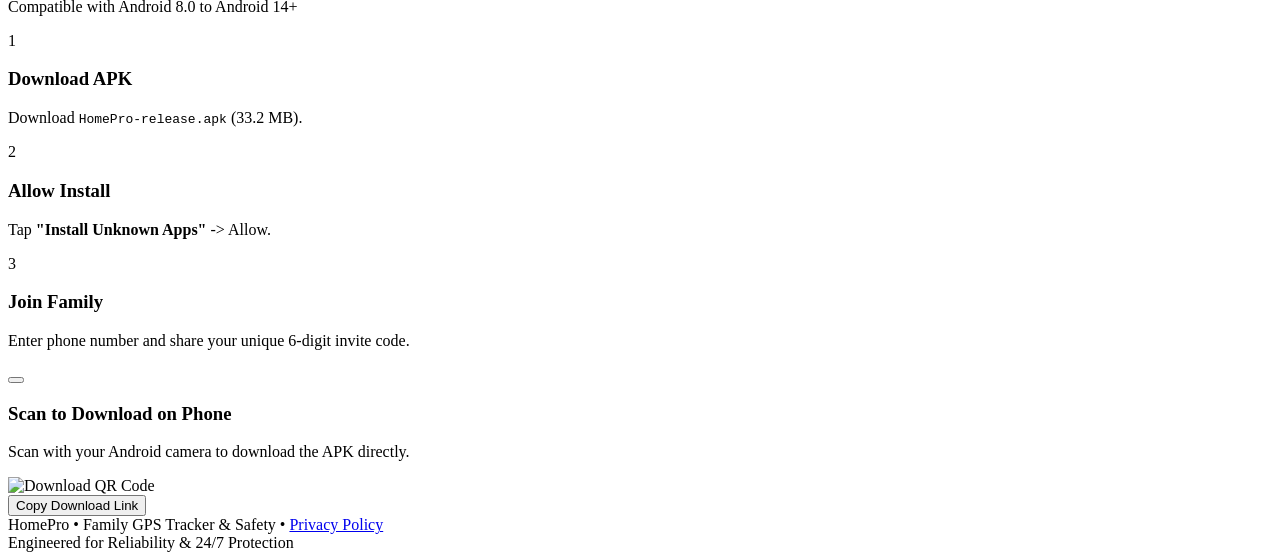
==== commit 2eaf7c87: "feat: update release APK build (31-Oct-2026)" ====
--- a/index.html
+++ b/index.html
@@ -119,7 +119,7 @@
                   <span class="px-2 py-0.5 text-[10px] font-bold bg-emerald-50 text-emerald-700 border border-emerald-200 rounded uppercase tracking-wider">Signed APK</span>
                 </div>
                 <p class="text-xs text-ink-secondary flex items-center gap-2.5">
-                  <span>Size: <strong class="text-ink-primary">33.1 MB</strong></span>
+                  <span>Size: <strong class="text-ink-primary">33.2 MB</strong></span>
                   <span>•</span>
                   <span>Target: <strong class="text-ink-primary">Android 8.0+</strong></span>
                   <span>•</span>
@@ -673,7 +673,7 @@
           <div class="w-7 h-7 rounded-lg bg-brand-50 text-brand-600 font-bold text-xs flex items-center justify-center flex-shrink-0 border border-brand-100">1</div>
           <div>
             <h3 class="text-xs font-bold text-ink-primary mb-0.5">Download APK</h3>
-            <p class="text-[11px] text-ink-secondary">Download <code class="text-brand-600 font-semibold">HomePro-release.apk</code> (33.1 MB).</p>
+            <p class="text-[11px] text-ink-secondary">Download <code class="text-brand-600 font-semibold">HomePro-release.apk</code> (33.2 MB).</p>
           </div>
         </div>
 
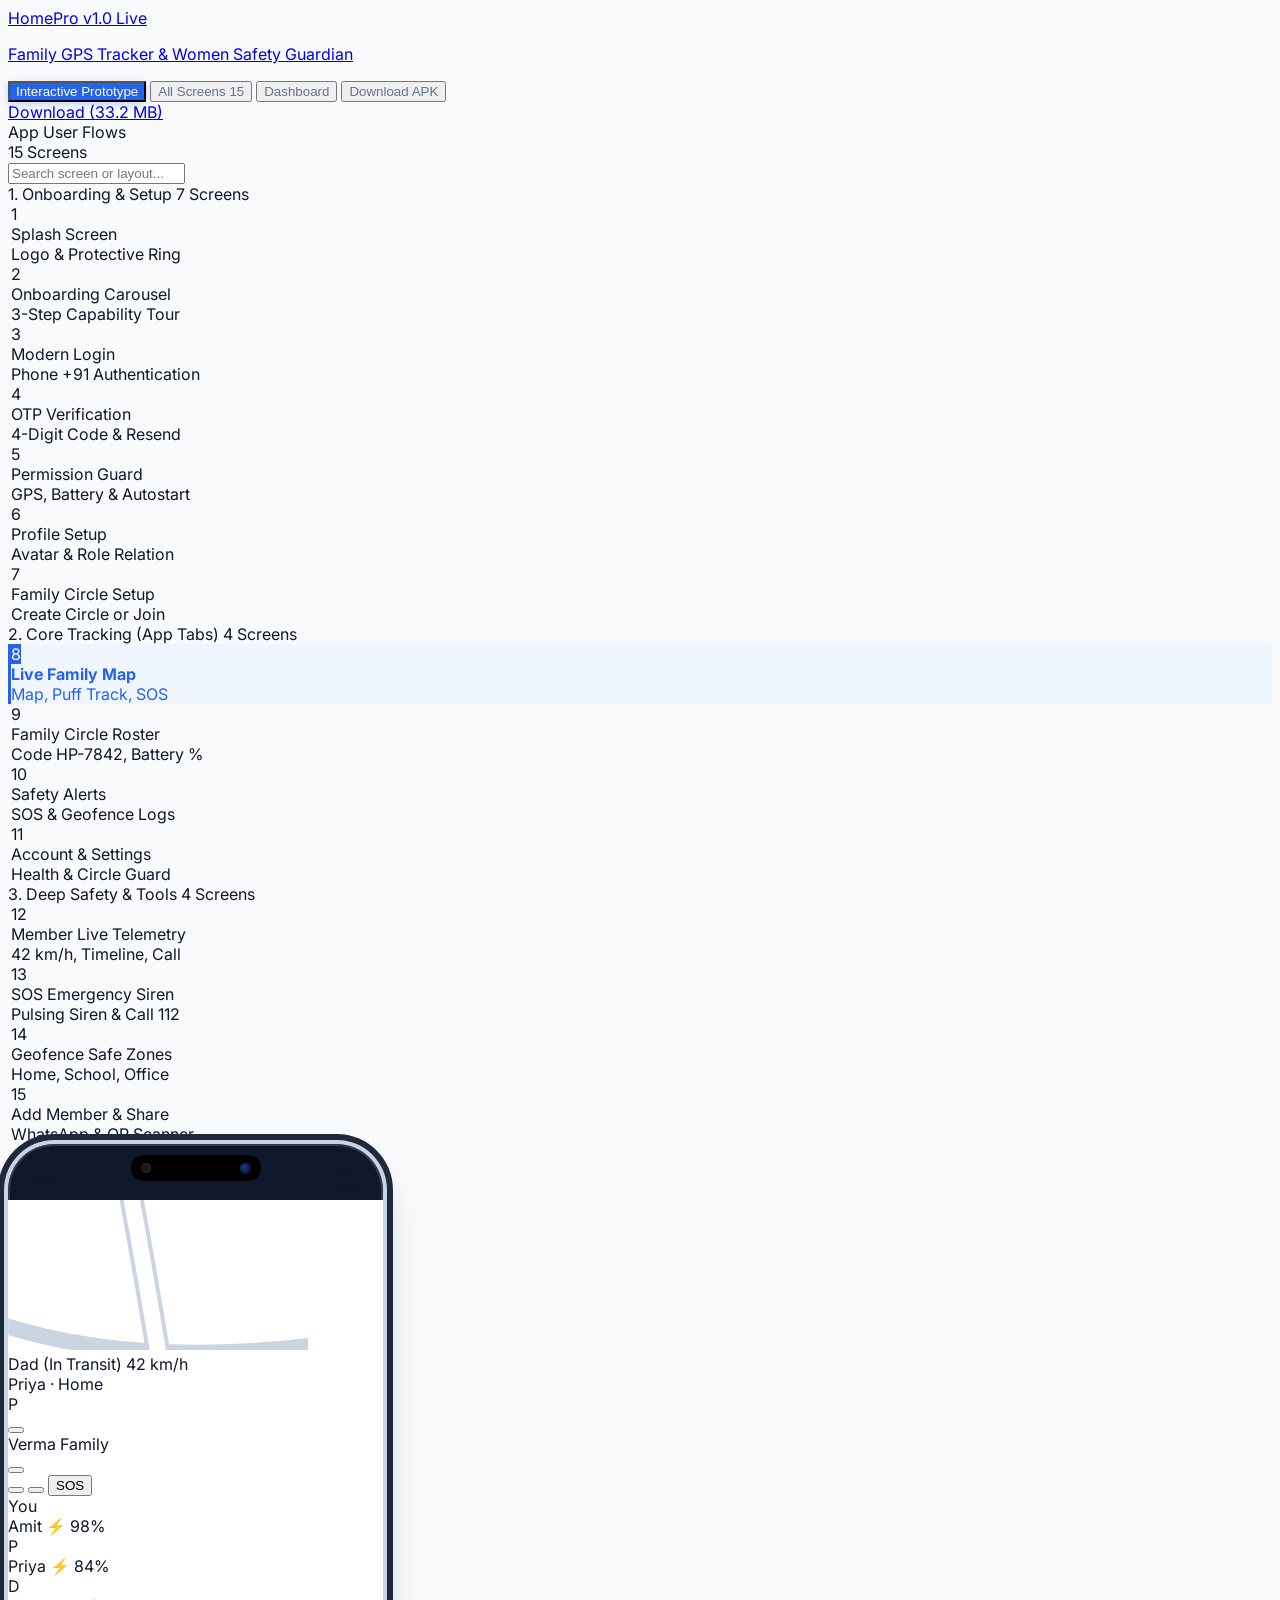
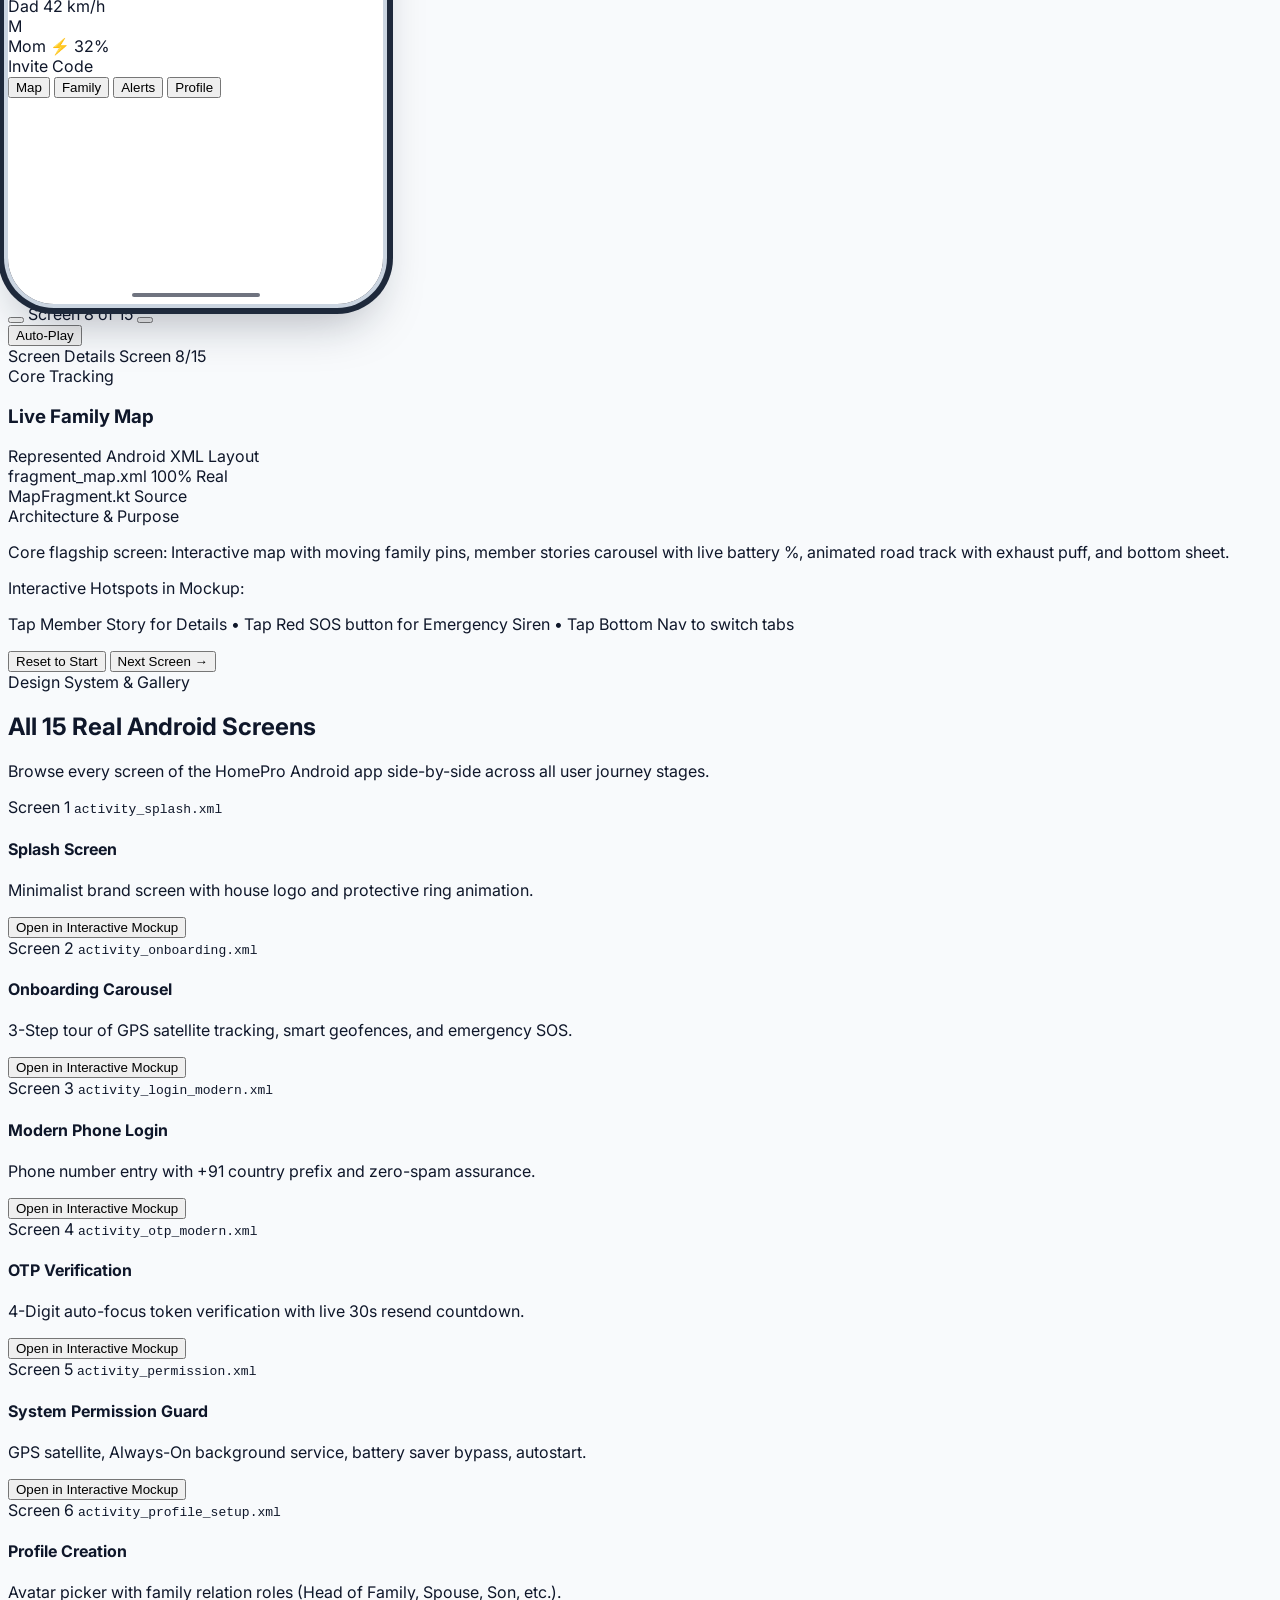
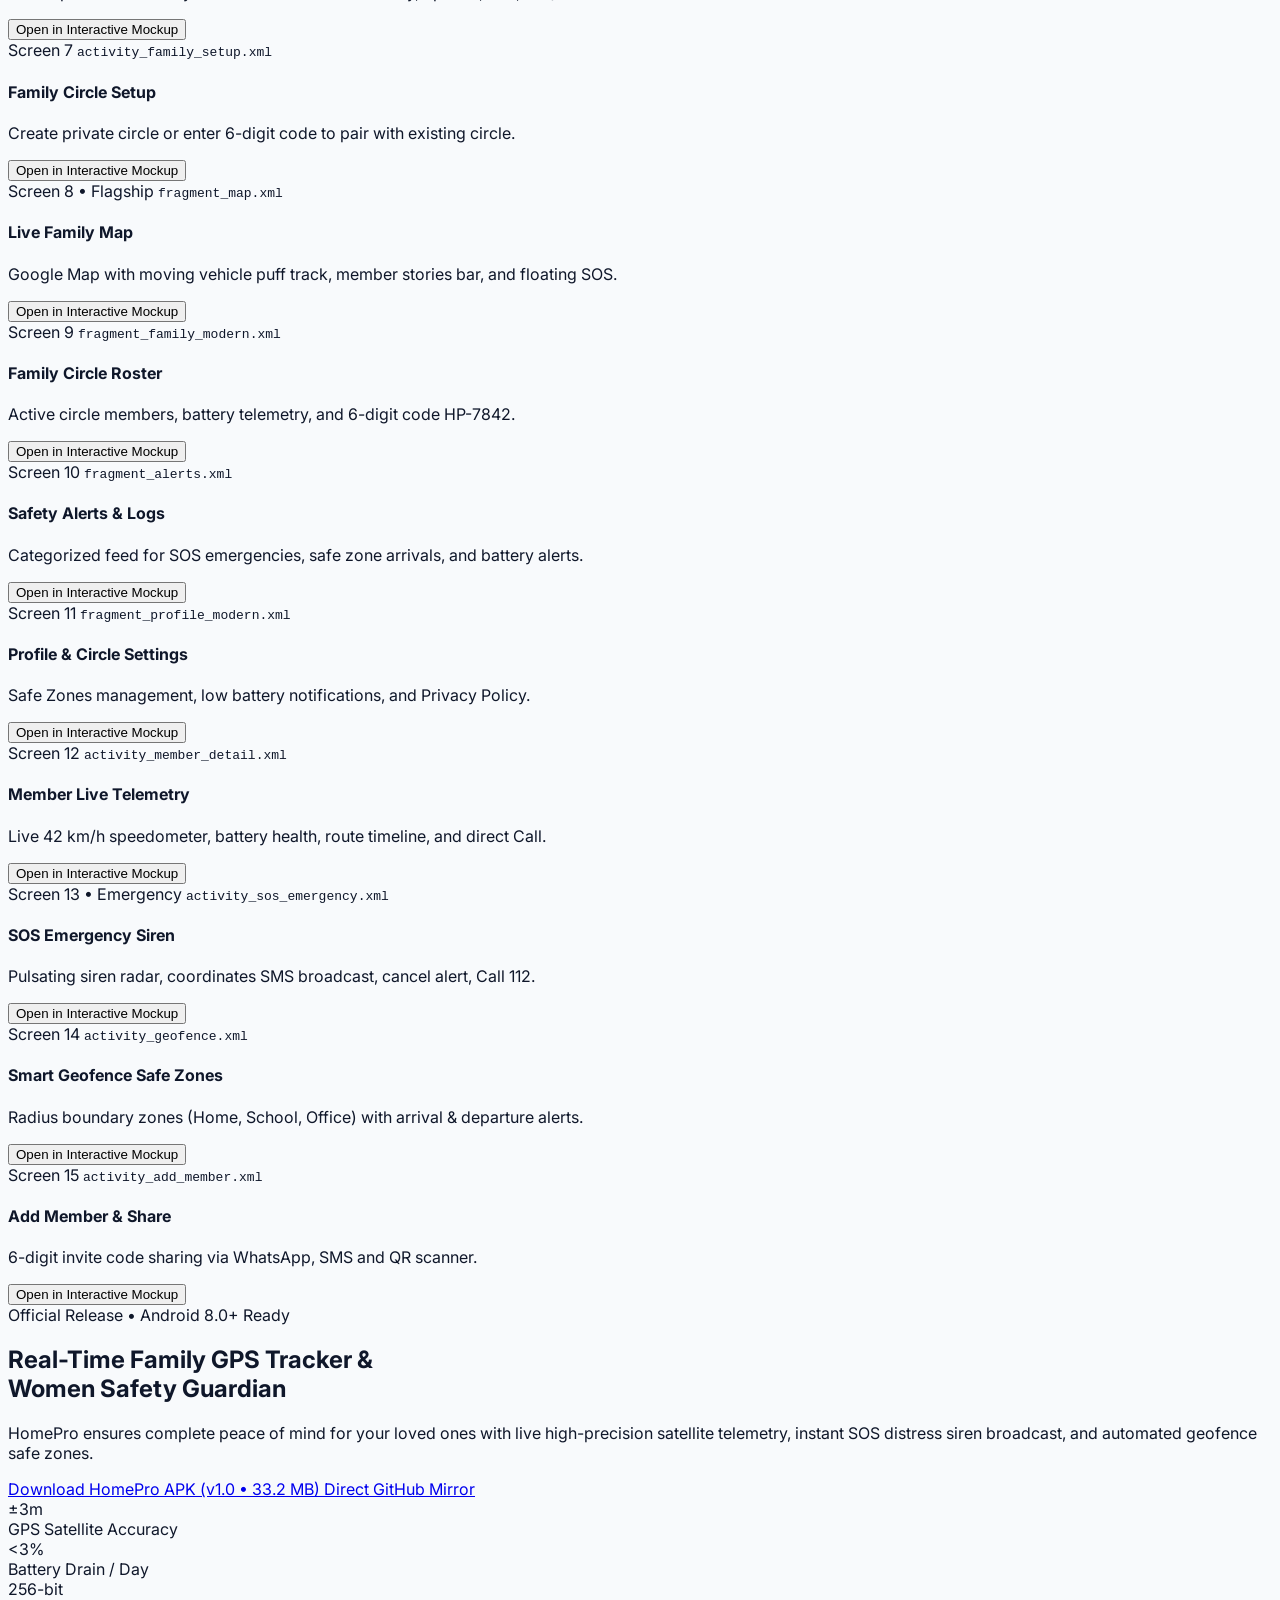
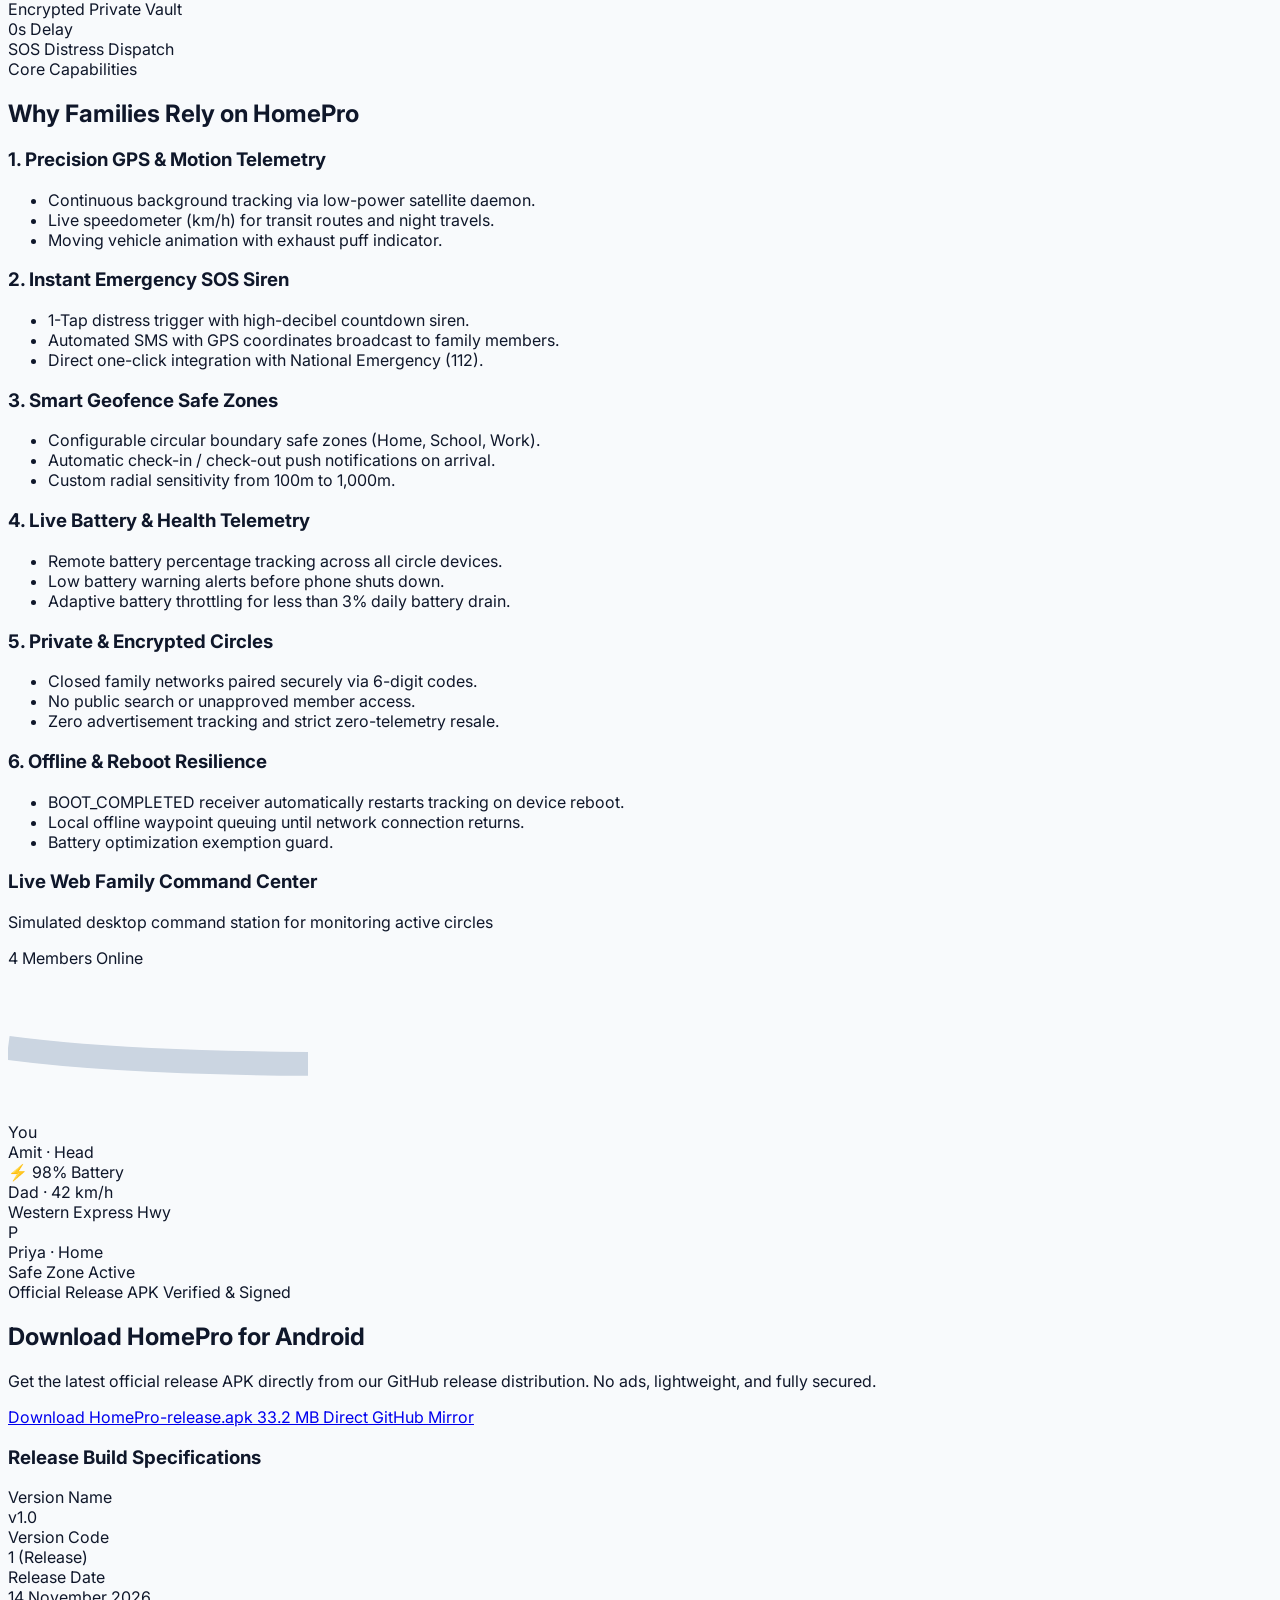
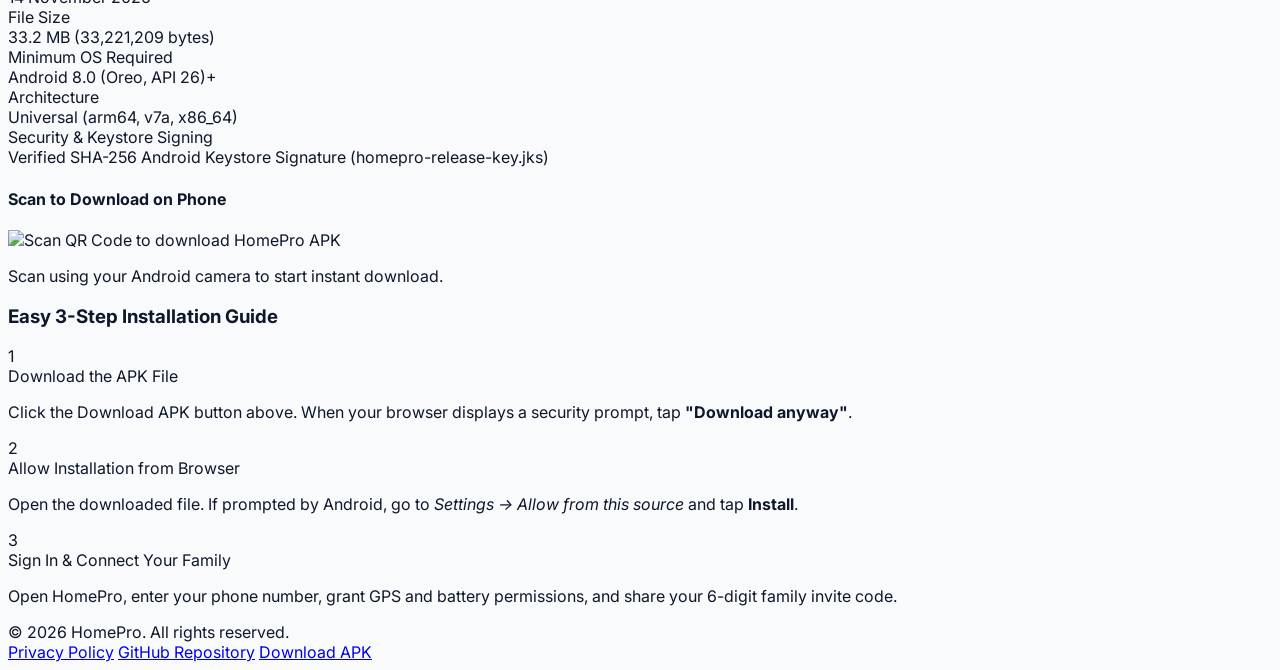
==== commit 2621958e: "feat: complete revamp to interactive prototype system like ShipKaro with 15 real app screens, live d" ====
--- a/index.html
+++ b/index.html
@@ -3,11 +3,11 @@
 <head>
   <meta charset="UTF-8" />
   <meta name="viewport" content="width=device-width, initial-scale=1.0" />
-  <title>HomePro — Real-Time Family GPS Tracker & Women Safety Guardian</title>
+  <title>HomePro — Real-Time Family GPS Tracker & Safety Guardian</title>
   
   <!-- SEO & Social Meta -->
   <meta name="description" content="HomePro is an enterprise-grade real-time Family GPS Tracker & Women Safety Guardian with instant SOS emergency siren, smart geofence auto check-ins, and live battery telemetry." />
-  <meta name="theme-color" content="#ffffff" />
+  <meta name="theme-color" content="#2563EB" />
 
   <!-- Google Fonts: Plus Jakarta Sans & Inter -->
   <link rel="preconnect" href="https://fonts.googleapis.com" />
@@ -37,7 +37,18 @@
               100: '#ffe4e6',
               500: '#ef4444', // Matches app @color/alert_red #EF4444
               600: '#dc2626',
-              700: '#be123c',
+            },
+            success: {
+              50: '#ecfdf5',
+              100: '#d1fae5',
+              500: '#10b981', // Matches app @color/safety_green #10B981
+              600: '#059669',
+            },
+            warning: {
+              50: '#fffbeb',
+              100: '#fef3c7',
+              500: '#f59e0b', // Matches app @color/premium_gold #FFB700
+              600: '#d97706',
             },
             surface: {
               bg: '#f8fafc',      // Matches app @color/deep_blue_primary #F8FAFC
@@ -53,702 +64,1929 @@
           }
         }
       }
-    }
+    };
   </script>
 
   <!-- Lucide Icons -->
   <script src="https://unpkg.com/lucide@latest"></script>
 
-  <!-- Custom Styles -->
+  <!-- Custom Stylesheet -->
   <link rel="stylesheet" href="styles.css" />
 </head>
-
-<body class="bg-surface-bg text-ink-primary font-sans antialiased overflow-x-hidden selection:bg-brand-500 selection:text-white">
-
-  <!-- Subtle Clean Engineering Grid Background (No artificial neon blurs) -->
-  <div class="fixed inset-0 pointer-events-none z-0 overflow-hidden opacity-40">
-    <div class="absolute inset-0 bg-[linear-gradient(to_right,#e2e8f0_1px,transparent_1px),linear-gradient(to_bottom,#e2e8f0_1px,transparent_1px)] bg-[size:4rem_4rem] [mask-image:radial-gradient(ellipse_60%_50%_at_50%_0%,#000_70%,transparent_100%)]"></div>
-  </div>
-
-  <!-- Main Hero Content Container -->
-  <main class="relative z-10 pt-6 sm:pt-10 pb-16">
-    <div class="max-w-7xl mx-auto px-4 sm:px-6 lg:px-8">
+<body class="bg-surface-bg text-ink-primary antialiased font-sans selection:bg-brand-50 selection:text-brand-600">
+
+  <!-- ========================================================
+       TOP GLOBAL NAVIGATION BAR (Matches Porter / ShipKaro style)
+       ======================================================== -->
+  <header class="sticky top-0 z-50 bg-white/95 backdrop-blur-md border-b border-surface-border">
+    <div class="max-w-7xl mx-auto px-4 sm:px-6 lg:px-8 h-16 flex items-center justify-between gap-4">
       
-      <div class="grid grid-cols-1 lg:grid-cols-12 gap-10 lg:gap-10 items-start">
+      <!-- Brand Logo & Name -->
+      <a href="#prototype" onclick="switchView('prototype')" class="flex items-center gap-3 group focus:outline-none">
+        <div class="w-10 h-10 rounded-xl bg-brand-500 text-white flex items-center justify-center shadow-md shadow-brand-500/25 group-hover:bg-brand-600 transition-all">
+          <i data-lucide="shield" class="w-5 h-5 fill-current"></i>
+        </div>
+        <div>
+          <div class="flex items-center gap-2">
+            <span class="font-display font-bold text-lg text-ink-primary tracking-tight">HomePro</span>
+            <span class="px-2 py-0.5 text-[10px] font-bold bg-brand-50 text-brand-600 border border-brand-100 rounded-full">v1.0 Live</span>
+          </div>
+          <p class="text-[11px] text-ink-secondary hidden sm:block">Family GPS Tracker & Women Safety Guardian</p>
+        </div>
+      </a>
+
+      <!-- Center Navigation View Switcher (Tabs) -->
+      <nav class="flex items-center p-1 bg-surface-subtle border border-surface-border rounded-xl text-xs font-semibold" role="tablist" aria-label="Preview Views">
+        <button onclick="switchView('prototype')" data-view="prototype" class="view-nav-pill active flex items-center gap-2 px-3.5 py-1.5 rounded-lg transition-all" role="tab" aria-selected="true">
+          <i data-lucide="smartphone" class="w-4 h-4"></i>
+          <span class="hidden md:inline">Interactive</span> Prototype
+        </button>
+        <button onclick="switchView('all-screens')" data-view="all-screens" class="view-nav-pill flex items-center gap-2 px-3.5 py-1.5 rounded-lg transition-all" role="tab" aria-selected="false">
+          <i data-lucide="grid" class="w-4 h-4"></i>
+          All Screens <span class="px-1.5 py-0.2 bg-white/80 text-[10px] rounded-full text-ink-secondary font-bold">15</span>
+        </button>
+        <button onclick="switchView('dashboard')" data-view="dashboard" class="view-nav-pill flex items-center gap-2 px-3.5 py-1.5 rounded-lg transition-all" role="tab" aria-selected="false">
+          <i data-lucide="layout-dashboard" class="w-4 h-4"></i>
+          Dashboard
+        </button>
+        <button onclick="switchView('download')" data-view="download" class="view-nav-pill flex items-center gap-2 px-3.5 py-1.5 rounded-lg transition-all" role="tab" aria-selected="false">
+          <i data-lucide="download" class="w-4 h-4"></i>
+          Download APK
+        </button>
+      </nav>
+
+      <!-- Right Action CTA -->
+      <div class="flex items-center gap-2">
+        <a href="HomePro-release.apk" download="HomePro-release.apk" class="hidden sm:flex items-center gap-2 px-3.5 py-2 rounded-xl text-xs font-bold bg-brand-500 hover:bg-brand-600 text-white shadow-sm transition-all active:scale-95">
+          <i data-lucide="download" class="w-3.5 h-3.5"></i>
+          <span>Download (33.2 MB)</span>
+        </a>
+        <a href="https://github.com/hariomaunique/HomePro_Preview" target="_blank" rel="noopener" class="p-2 rounded-xl text-ink-secondary hover:text-ink-primary hover:bg-surface-subtle border border-surface-border transition-colors" title="View Source on GitHub">
+          <i data-lucide="github" class="w-4 h-4"></i>
+        </a>
+      </div>
+
+    </div>
+  </header>
+
+  <!-- ========================================================
+       VIEW 1: INTERACTIVE PROTOTYPE (Desktop Multi-Pane View)
+       ======================================================== -->
+  <main id="view-prototype" class="max-w-7xl mx-auto px-4 sm:px-6 lg:px-8 py-8 transition-opacity duration-300">
+    <div class="grid grid-cols-1 lg:grid-cols-12 gap-8 items-start">
+
+      <!-- LEFT COLUMN: Screen Flow Navigator (3 Cols) -->
+      <aside class="lg:col-span-3 bg-white rounded-2xl border border-surface-border p-4 shadow-sm flex flex-col max-h-[820px]">
+        <div class="flex items-center justify-between pb-3 border-b border-surface-border mb-3">
+          <div class="flex items-center gap-2">
+            <i data-lucide="layers" class="w-4 h-4 text-brand-500"></i>
+            <span class="text-xs font-bold uppercase tracking-wider text-ink-primary">App User Flows</span>
+          </div>
+          <span class="px-2 py-0.5 text-[10px] font-bold bg-surface-subtle text-ink-secondary border border-surface-border rounded-full">15 Screens</span>
+        </div>
+
+        <!-- Quick Search -->
+        <div class="relative mb-3">
+          <i data-lucide="search" class="w-3.5 h-3.5 text-ink-muted absolute left-3 top-1/2 -translate-y-1/2"></i>
+          <input id="input-screen-search" type="text" placeholder="Search screen or layout..." class="w-full pl-8 pr-3 py-1.5 text-xs rounded-xl bg-surface-subtle border border-surface-border focus:bg-white focus:border-brand-500 focus:outline-none transition-all" />
+        </div>
+
+        <!-- Scrollable Flow Accordions -->
+        <div class="overflow-y-auto space-y-4 pr-1 text-xs">
+          
+          <!-- Group 1: Onboarding & Setup -->
+          <div>
+            <div class="text-[10px] font-bold uppercase tracking-wider text-ink-muted px-2 py-1 mb-1 flex items-center justify-between">
+              <span>1. Onboarding & Setup</span>
+              <span class="text-[9px]">7 Screens</span>
+            </div>
+            <div class="space-y-0.5">
+              <div onclick="goToScreen(0)" class="sidebar-screen-item rounded-xl p-2.5 flex items-center justify-between" data-index="0">
+                <div class="flex items-center gap-2.5">
+                  <span class="screen-badge w-5 h-5 rounded-md bg-surface-subtle text-ink-secondary text-[10px] font-bold flex items-center justify-center">1</span>
+                  <div>
+                    <div class="screen-title text-xs font-semibold text-ink-primary">Splash Screen</div>
+                    <div class="text-[10px] text-ink-muted truncate max-w-[140px]">Logo & Protective Ring</div>
+                  </div>
+                </div>
+                <i data-lucide="chevron-right" class="w-3.5 h-3.5 text-ink-muted"></i>
+              </div>
+
+              <div onclick="goToScreen(1)" class="sidebar-screen-item rounded-xl p-2.5 flex items-center justify-between" data-index="1">
+                <div class="flex items-center gap-2.5">
+                  <span class="screen-badge w-5 h-5 rounded-md bg-surface-subtle text-ink-secondary text-[10px] font-bold flex items-center justify-center">2</span>
+                  <div>
+                    <div class="screen-title text-xs font-semibold text-ink-primary">Onboarding Carousel</div>
+                    <div class="text-[10px] text-ink-muted truncate max-w-[140px]">3-Step Capability Tour</div>
+                  </div>
+                </div>
+                <i data-lucide="chevron-right" class="w-3.5 h-3.5 text-ink-muted"></i>
+              </div>
+
+              <div onclick="goToScreen(2)" class="sidebar-screen-item rounded-xl p-2.5 flex items-center justify-between" data-index="2">
+                <div class="flex items-center gap-2.5">
+                  <span class="screen-badge w-5 h-5 rounded-md bg-surface-subtle text-ink-secondary text-[10px] font-bold flex items-center justify-center">3</span>
+                  <div>
+                    <div class="screen-title text-xs font-semibold text-ink-primary">Modern Login</div>
+                    <div class="text-[10px] text-ink-muted truncate max-w-[140px]">Phone +91 Authentication</div>
+                  </div>
+                </div>
+                <i data-lucide="chevron-right" class="w-3.5 h-3.5 text-ink-muted"></i>
+              </div>
+
+              <div onclick="goToScreen(3)" class="sidebar-screen-item rounded-xl p-2.5 flex items-center justify-between" data-index="3">
+                <div class="flex items-center gap-2.5">
+                  <span class="screen-badge w-5 h-5 rounded-md bg-surface-subtle text-ink-secondary text-[10px] font-bold flex items-center justify-center">4</span>
+                  <div>
+                    <div class="screen-title text-xs font-semibold text-ink-primary">OTP Verification</div>
+                    <div class="text-[10px] text-ink-muted truncate max-w-[140px]">4-Digit Code & Resend</div>
+                  </div>
+                </div>
+                <i data-lucide="chevron-right" class="w-3.5 h-3.5 text-ink-muted"></i>
+              </div>
+
+              <div onclick="goToScreen(4)" class="sidebar-screen-item rounded-xl p-2.5 flex items-center justify-between" data-index="4">
+                <div class="flex items-center gap-2.5">
+                  <span class="screen-badge w-5 h-5 rounded-md bg-surface-subtle text-ink-secondary text-[10px] font-bold flex items-center justify-center">5</span>
+                  <div>
+                    <div class="screen-title text-xs font-semibold text-ink-primary">Permission Guard</div>
+                    <div class="text-[10px] text-ink-muted truncate max-w-[140px]">GPS, Battery & Autostart</div>
+                  </div>
+                </div>
+                <i data-lucide="chevron-right" class="w-3.5 h-3.5 text-ink-muted"></i>
+              </div>
+
+              <div onclick="goToScreen(5)" class="sidebar-screen-item rounded-xl p-2.5 flex items-center justify-between" data-index="5">
+                <div class="flex items-center gap-2.5">
+                  <span class="screen-badge w-5 h-5 rounded-md bg-surface-subtle text-ink-secondary text-[10px] font-bold flex items-center justify-center">6</span>
+                  <div>
+                    <div class="screen-title text-xs font-semibold text-ink-primary">Profile Setup</div>
+                    <div class="text-[10px] text-ink-muted truncate max-w-[140px]">Avatar & Role Relation</div>
+                  </div>
+                </div>
+                <i data-lucide="chevron-right" class="w-3.5 h-3.5 text-ink-muted"></i>
+              </div>
+
+              <div onclick="goToScreen(6)" class="sidebar-screen-item rounded-xl p-2.5 flex items-center justify-between" data-index="6">
+                <div class="flex items-center gap-2.5">
+                  <span class="screen-badge w-5 h-5 rounded-md bg-surface-subtle text-ink-secondary text-[10px] font-bold flex items-center justify-center">7</span>
+                  <div>
+                    <div class="screen-title text-xs font-semibold text-ink-primary">Family Circle Setup</div>
+                    <div class="text-[10px] text-ink-muted truncate max-w-[140px]">Create Circle or Join</div>
+                  </div>
+                </div>
+                <i data-lucide="chevron-right" class="w-3.5 h-3.5 text-ink-muted"></i>
+              </div>
+            </div>
+          </div>
+
+          <!-- Group 2: Core Tracking Tabs -->
+          <div>
+            <div class="text-[10px] font-bold uppercase tracking-wider text-ink-muted px-2 py-1 mb-1 flex items-center justify-between">
+              <span>2. Core Tracking (App Tabs)</span>
+              <span class="text-[9px]">4 Screens</span>
+            </div>
+            <div class="space-y-0.5">
+              <div onclick="goToScreen(7)" class="sidebar-screen-item active rounded-xl p-2.5 flex items-center justify-between" data-index="7">
+                <div class="flex items-center gap-2.5">
+                  <span class="screen-badge w-5 h-5 rounded-md bg-brand-500 text-white text-[10px] font-bold flex items-center justify-center">8</span>
+                  <div>
+                    <div class="screen-title text-xs font-semibold text-brand-500">Live Family Map</div>
+                    <div class="text-[10px] text-ink-muted truncate max-w-[140px]">Map, Puff Track, SOS</div>
+                  </div>
+                </div>
+                <i data-lucide="chevron-right" class="w-3.5 h-3.5 text-brand-500"></i>
+              </div>
+
+              <div onclick="goToScreen(8)" class="sidebar-screen-item rounded-xl p-2.5 flex items-center justify-between" data-index="8">
+                <div class="flex items-center gap-2.5">
+                  <span class="screen-badge w-5 h-5 rounded-md bg-surface-subtle text-ink-secondary text-[10px] font-bold flex items-center justify-center">9</span>
+                  <div>
+                    <div class="screen-title text-xs font-semibold text-ink-primary">Family Circle Roster</div>
+                    <div class="text-[10px] text-ink-muted truncate max-w-[140px]">Code HP-7842, Battery %</div>
+                  </div>
+                </div>
+                <i data-lucide="chevron-right" class="w-3.5 h-3.5 text-ink-muted"></i>
+              </div>
+
+              <div onclick="goToScreen(9)" class="sidebar-screen-item rounded-xl p-2.5 flex items-center justify-between" data-index="9">
+                <div class="flex items-center gap-2.5">
+                  <span class="screen-badge w-5 h-5 rounded-md bg-surface-subtle text-ink-secondary text-[10px] font-bold flex items-center justify-center">10</span>
+                  <div>
+                    <div class="screen-title text-xs font-semibold text-ink-primary">Safety Alerts</div>
+                    <div class="text-[10px] text-ink-muted truncate max-w-[140px]">SOS & Geofence Logs</div>
+                  </div>
+                </div>
+                <i data-lucide="chevron-right" class="w-3.5 h-3.5 text-ink-muted"></i>
+              </div>
+
+              <div onclick="goToScreen(10)" class="sidebar-screen-item rounded-xl p-2.5 flex items-center justify-between" data-index="10">
+                <div class="flex items-center gap-2.5">
+                  <span class="screen-badge w-5 h-5 rounded-md bg-surface-subtle text-ink-secondary text-[10px] font-bold flex items-center justify-center">11</span>
+                  <div>
+                    <div class="screen-title text-xs font-semibold text-ink-primary">Account & Settings</div>
+                    <div class="text-[10px] text-ink-muted truncate max-w-[140px]">Health & Circle Guard</div>
+                  </div>
+                </div>
+                <i data-lucide="chevron-right" class="w-3.5 h-3.5 text-ink-muted"></i>
+              </div>
+            </div>
+          </div>
+
+          <!-- Group 3: Deep Safety & Emergency -->
+          <div>
+            <div class="text-[10px] font-bold uppercase tracking-wider text-ink-muted px-2 py-1 mb-1 flex items-center justify-between">
+              <span>3. Deep Safety & Tools</span>
+              <span class="text-[9px]">4 Screens</span>
+            </div>
+            <div class="space-y-0.5">
+              <div onclick="goToScreen(11)" class="sidebar-screen-item rounded-xl p-2.5 flex items-center justify-between" data-index="11">
+                <div class="flex items-center gap-2.5">
+                  <span class="screen-badge w-5 h-5 rounded-md bg-surface-subtle text-ink-secondary text-[10px] font-bold flex items-center justify-center">12</span>
+                  <div>
+                    <div class="screen-title text-xs font-semibold text-ink-primary">Member Live Telemetry</div>
+                    <div class="text-[10px] text-ink-muted truncate max-w-[140px]">42 km/h, Timeline, Call</div>
+                  </div>
+                </div>
+                <i data-lucide="chevron-right" class="w-3.5 h-3.5 text-ink-muted"></i>
+              </div>
+
+              <div onclick="goToScreen(12)" class="sidebar-screen-item rounded-xl p-2.5 flex items-center justify-between" data-index="12">
+                <div class="flex items-center gap-2.5">
+                  <span class="screen-badge w-5 h-5 rounded-md bg-surface-subtle text-ink-secondary text-[10px] font-bold flex items-center justify-center">13</span>
+                  <div>
+                    <div class="screen-title text-xs font-semibold text-ink-primary">SOS Emergency Siren</div>
+                    <div class="text-[10px] text-ink-muted truncate max-w-[140px]">Pulsing Siren & Call 112</div>
+                  </div>
+                </div>
+                <i data-lucide="chevron-right" class="w-3.5 h-3.5 text-ink-muted"></i>
+              </div>
+
+              <div onclick="goToScreen(13)" class="sidebar-screen-item rounded-xl p-2.5 flex items-center justify-between" data-index="13">
+                <div class="flex items-center gap-2.5">
+                  <span class="screen-badge w-5 h-5 rounded-md bg-surface-subtle text-ink-secondary text-[10px] font-bold flex items-center justify-center">14</span>
+                  <div>
+                    <div class="screen-title text-xs font-semibold text-ink-primary">Geofence Safe Zones</div>
+                    <div class="text-[10px] text-ink-muted truncate max-w-[140px]">Home, School, Office</div>
+                  </div>
+                </div>
+                <i data-lucide="chevron-right" class="w-3.5 h-3.5 text-ink-muted"></i>
+              </div>
+
+              <div onclick="goToScreen(14)" class="sidebar-screen-item rounded-xl p-2.5 flex items-center justify-between" data-index="14">
+                <div class="flex items-center gap-2.5">
+                  <span class="screen-badge w-5 h-5 rounded-md bg-surface-subtle text-ink-secondary text-[10px] font-bold flex items-center justify-center">15</span>
+                  <div>
+                    <div class="screen-title text-xs font-semibold text-ink-primary">Add Member & Share</div>
+                    <div class="text-[10px] text-ink-muted truncate max-w-[140px]">WhatsApp & QR Scanner</div>
+                  </div>
+                </div>
+                <i data-lucide="chevron-right" class="w-3.5 h-3.5 text-ink-muted"></i>
+              </div>
+            </div>
+          </div>
+
+        </div>
+      </aside>
+
+      <!-- CENTER COLUMN: Responsive Smartphone Mockup (6 Cols) -->
+      <section class="lg:col-span-6 flex flex-col items-center">
         
-        <!-- Left Column: Product Information, Value Proposition & Actions -->
-        <div class="lg:col-span-7 space-y-6">
+        <!-- Mobile Frame Chassis -->
+        <div class="phone-chassis">
           
-          <!-- Header Identity & Women Safety Initiative Tag -->
-          <div class="flex flex-wrap items-center gap-3">
-            <!-- App Brand Chip -->
-            <div class="inline-flex items-center gap-2.5 px-3.5 py-1.5 rounded-xl bg-white border border-surface-border shadow-sm">
-              <img src="assets/logo.png" alt="HomePro Logo" class="w-6 h-6 object-contain rounded-lg" onerror="this.src='https://api.iconify.design/heroicons:shield-check-solid.svg?color=%232563eb'" />
-              <div class="flex items-center gap-2">
-                <span class="font-display font-bold text-base text-ink-primary tracking-tight">HomePro</span>
-                <span class="px-1.5 py-0.5 text-[10px] font-bold bg-brand-50 text-brand-600 border border-brand-100 rounded-md">v1.0.0</span>
-              </div>
-            </div>
-
-            <!-- Women Safety Initiative Badge -->
-            <div class="inline-flex items-center gap-2 px-3.5 py-1.5 rounded-xl bg-safety-50 border border-rose-200 text-safety-700 text-xs font-semibold shadow-sm">
-              <span class="w-2 h-2 rounded-full bg-safety-500"></span>
-              A Step Towards Women Safety
-            </div>
-          </div>
-
-          <!-- Main Confident Headline (Editorial Typography, Crisp Ink) -->
-          <div class="space-y-3">
-            <h1 class="font-display text-3xl sm:text-4xl lg:text-5xl font-extrabold tracking-tight text-ink-primary leading-[1.15]">
-              Real-Time Family GPS Tracker & <br class="hidden sm:inline" />
-              <span class="text-brand-600">24/7 Safety Guardian</span>
-            </h1>
-            <p class="text-base text-ink-secondary max-w-xl leading-relaxed">
-              Designed to protect your loved ones and sisters on every journey. Features 
-              <strong class="text-ink-primary font-semibold">1-Tap Emergency SOS</strong>, live Google Maps tracking, 
-              safe zone geofencing, and automated battery telemetry.
-            </p>
-          </div>
-
-          <!-- Download Action Card (Stripe-grade Clean Surface) -->
-          <div class="p-5 sm:p-6 rounded-2xl bg-white border border-surface-border shadow-[0_10px_30px_-10px_rgba(0,0,0,0.06)] relative overflow-hidden">
-            <div class="flex flex-col sm:flex-row items-stretch sm:items-center justify-between gap-4">
-              <div>
-                <div class="flex items-center gap-2 mb-1">
-                  <span class="text-sm font-bold text-ink-primary">Direct Production Release</span>
-                  <span class="px-2 py-0.5 text-[10px] font-bold bg-emerald-50 text-emerald-700 border border-emerald-200 rounded uppercase tracking-wider">Signed APK</span>
-                </div>
-                <p class="text-xs text-ink-secondary flex items-center gap-2.5">
-                  <span>Size: <strong class="text-ink-primary">33.2 MB</strong></span>
-                  <span>•</span>
-                  <span>Target: <strong class="text-ink-primary">Android 8.0+</strong></span>
-                  <span>•</span>
-                  <span class="text-emerald-600 font-semibold">100% Free & Private</span>
+          <!-- Dynamic Island / Sensor Notch -->
+          <div class="dynamic-island">
+            <div class="dynamic-island-sensor"></div>
+            <div class="dynamic-island-camera"></div>
+          </div>
+
+          <!-- Top Status Bar (Live Clock, Wifi, 5G, Battery) -->
+          <div id="phone-status-bar" class="phone-status-bar text-slate-900">
+            <span>09:41</span>
+            <div class="flex items-center gap-1.5 text-[10px]">
+              <i data-lucide="signal" class="w-3 h-3"></i>
+              <span class="font-bold">5G</span>
+              <i data-lucide="wifi" class="w-3 h-3"></i>
+              <div class="flex items-center gap-0.5">
+                <span class="text-[9px]">98%</span>
+                <i data-lucide="battery" class="w-3.5 h-3.5"></i>
+              </div>
+            </div>
+          </div>
+
+          <!-- Phone Viewport Screen (Houses all 15 screens) -->
+          <div class="phone-viewport" id="phone-viewport">
+
+            <!-- ----------------------------------------------------
+                 SCREEN 0: SPLASH SCREEN (activity_splash.xml)
+                 ---------------------------------------------------- -->
+            <div id="screen-splash" class="app-screen splash-wave text-white flex flex-col items-center justify-between p-8 text-center" onclick="goToScreen(1)">
+              <div class="pt-16">
+                <!-- House Logo & Animated Ring -->
+                <div class="relative w-36 h-36 mx-auto mb-6 flex items-center justify-center">
+                  <div class="absolute inset-0 rounded-full border-4 border-white/20 animate-ping"></div>
+                  <div class="w-28 h-28 rounded-3xl bg-white text-brand-600 flex items-center justify-center shadow-2xl shadow-blue-900/40">
+                    <i data-lucide="shield-check" class="w-14 h-14 stroke-[2.2]"></i>
+                  </div>
+                </div>
+                <h1 class="text-3xl font-display font-extrabold tracking-tight mb-2">HomePro</h1>
+                <p class="text-sm text-blue-100 font-medium">Family GPS Tracker & Women Safety</p>
+              </div>
+
+              <div class="pb-10 space-y-3">
+                <div class="inline-flex items-center gap-2 px-4 py-2 rounded-full bg-white/10 backdrop-blur-sm text-xs font-semibold border border-white/20 animate-pulse">
+                  <span>Tap anywhere to start</span>
+                  <i data-lucide="arrow-right" class="w-3.5 h-3.5"></i>
+                </div>
+                <p class="text-[11px] text-blue-200">v1.0 • Enterprise 256-bit AES Encryption</p>
+              </div>
+            </div>
+
+            <!-- ----------------------------------------------------
+                 SCREEN 1: ONBOARDING CAROUSEL (activity_onboarding.xml)
+                 ---------------------------------------------------- -->
+            <div id="screen-onboarding" class="app-screen bg-surface-bg flex flex-col justify-between p-6">
+              <div class="flex items-center justify-between pt-2">
+                <span class="text-xs font-bold text-brand-600 uppercase tracking-wider">Step 1 of 3</span>
+                <button onclick="goToScreen(2)" class="text-xs font-bold text-ink-secondary hover:text-ink-primary">Skip</button>
+              </div>
+
+              <div class="text-center my-auto py-6">
+                <div class="w-44 h-44 mx-auto mb-6 rounded-3xl bg-brand-50 border border-brand-100 flex items-center justify-center text-brand-600 shadow-inner">
+                  <i data-lucide="map-pin" class="w-20 h-20 animate-bounce"></i>
+                </div>
+                <h2 class="text-xl font-display font-bold text-ink-primary mb-2">Live Satellite GPS Tracking</h2>
+                <p class="text-xs text-ink-secondary leading-relaxed px-4">
+                  Pinpoint your loved ones with ±3m high-precision location, travel speed, and moving route history updated in real-time.
                 </p>
               </div>
 
+              <div class="space-y-4 pb-4">
+                <div class="flex justify-center items-center gap-1.5">
+                  <span class="w-6 h-1.5 rounded-full bg-brand-600"></span>
+                  <span class="w-1.5 h-1.5 rounded-full bg-slate-300"></span>
+                  <span class="w-1.5 h-1.5 rounded-full bg-slate-300"></span>
+                </div>
+                <button onclick="goToScreen(2)" class="hotspot-interactive w-full py-3.5 rounded-2xl bg-brand-600 text-white font-bold text-xs shadow-md shadow-brand-500/25 flex items-center justify-center gap-2">
+                  <span>Continue</span>
+                  <i data-lucide="arrow-right" class="w-4 h-4"></i>
+                </button>
+              </div>
+            </div>
+
+            <!-- ----------------------------------------------------
+                 SCREEN 2: MODERN LOGIN (activity_login_modern.xml)
+                 ---------------------------------------------------- -->
+            <div id="screen-login" class="app-screen bg-surface-bg flex flex-col justify-between p-6">
+              <div class="pt-6">
+                <div class="w-12 h-12 rounded-2xl bg-brand-50 text-brand-600 flex items-center justify-center mb-4 border border-brand-100">
+                  <i data-lucide="shield" class="w-6 h-6"></i>
+                </div>
+                <h2 class="text-xl font-display font-bold text-ink-primary mb-1">Welcome to HomePro</h2>
+                <p class="text-xs text-ink-secondary">Enter your phone number to sign in or create your family account.</p>
+
+                <!-- Phone Input Card -->
+                <div class="mt-8 space-y-3">
+                  <label class="text-[11px] font-bold text-ink-primary uppercase tracking-wider">Mobile Number</label>
+                  <div class="flex items-center gap-2 p-3 rounded-2xl bg-white border border-surface-border shadow-sm">
+                    <span class="text-xs font-bold text-ink-primary px-2 border-r border-surface-border flex items-center gap-1">
+                      🇮🇳 +91
+                    </span>
+                    <input type="tel" value="98765 43210" readonly class="text-xs font-semibold text-ink-primary bg-transparent focus:outline-none flex-1" />
+                    <i data-lucide="check-circle-2" class="w-4 h-4 text-emerald-500"></i>
+                  </div>
+                </div>
+
+                <!-- Reassurance Card -->
+                <div class="mt-6 p-3.5 rounded-2xl bg-brand-50/60 border border-brand-100 flex items-start gap-3">
+                  <i data-lucide="lock" class="w-4 h-4 text-brand-600 mt-0.5 flex-shrink-0"></i>
+                  <p class="text-[11px] text-brand-900 leading-snug">
+                    Zero spam guaranteed. Your phone number is used strictly for circle authentication and emergency SOS broadcasts.
+                  </p>
+                </div>
+              </div>
+
+              <div class="pb-4 space-y-3">
+                <button onclick="goToScreen(3)" class="hotspot-interactive w-full py-3.5 rounded-2xl bg-brand-600 text-white font-bold text-xs shadow-md shadow-brand-500/25 flex items-center justify-center gap-2">
+                  <span>Get Verification OTP</span>
+                  <i data-lucide="arrow-right" class="w-4 h-4"></i>
+                </button>
+                <p class="text-[10px] text-center text-ink-muted">By continuing, you agree to the <a href="privacy-policy.html" class="underline text-brand-600">Privacy Policy</a>.</p>
+              </div>
+            </div>
+
+            <!-- ----------------------------------------------------
+                 SCREEN 3: OTP VERIFICATION (activity_otp_modern.xml)
+                 ---------------------------------------------------- -->
+            <div id="screen-otp" class="app-screen bg-surface-bg flex flex-col justify-between p-6">
+              <div class="pt-6">
+                <button onclick="goToScreen(2)" class="w-8 h-8 rounded-xl bg-white border border-surface-border flex items-center justify-center text-ink-secondary mb-4 hover:text-ink-primary">
+                  <i data-lucide="arrow-left" class="w-4 h-4"></i>
+                </button>
+
+                <h2 class="text-xl font-display font-bold text-ink-primary mb-1">Verify Your Number</h2>
+                <p class="text-xs text-ink-secondary mb-6">
+                  We sent a 4-digit verification code to <span class="font-bold text-ink-primary">+91 98765 43210</span>.
+                </p>
+
+                <!-- 4-Digit OTP Boxes -->
+                <div class="grid grid-cols-4 gap-3 mb-6">
+                  <div class="h-14 rounded-2xl bg-white border-2 border-brand-500 text-lg font-bold flex items-center justify-center text-ink-primary shadow-sm">4</div>
+                  <div class="h-14 rounded-2xl bg-white border-2 border-brand-500 text-lg font-bold flex items-center justify-center text-ink-primary shadow-sm">8</div>
+                  <div class="h-14 rounded-2xl bg-white border-2 border-brand-500 text-lg font-bold flex items-center justify-center text-ink-primary shadow-sm">2</div>
+                  <div class="h-14 rounded-2xl bg-white border-2 border-brand-500 text-lg font-bold flex items-center justify-center text-ink-primary shadow-sm">1</div>
+                </div>
+
+                <div class="flex items-center justify-between text-xs">
+                  <span class="text-ink-muted">Resend OTP in <strong class="text-brand-600">00:24</strong></span>
+                  <button class="text-brand-600 font-bold hover:underline">Edit number</button>
+                </div>
+              </div>
+
+              <div class="pb-4">
+                <button onclick="goToScreen(4)" class="hotspot-interactive w-full py-3.5 rounded-2xl bg-brand-600 text-white font-bold text-xs shadow-md shadow-brand-500/25 flex items-center justify-center gap-2">
+                  <span>Verify & Continue</span>
+                  <i data-lucide="arrow-right" class="w-4 h-4"></i>
+                </button>
+              </div>
+            </div>
+
+            <!-- ----------------------------------------------------
+                 SCREEN 4: PERMISSION GUARD (activity_permission.xml)
+                 ---------------------------------------------------- -->
+            <div id="screen-permissions" class="app-screen bg-surface-bg flex flex-col justify-between p-6">
+              <div class="pt-4">
+                <div class="flex items-center gap-2 mb-2">
+                  <div class="w-7 h-7 rounded-lg bg-emerald-50 text-emerald-600 flex items-center justify-center font-bold text-xs">✓</div>
+                  <span class="text-xs font-bold text-emerald-600 uppercase tracking-wider">Authentication Verified</span>
+                </div>
+                <h2 class="text-xl font-display font-bold text-ink-primary mb-1">System Preparation</h2>
+                <p class="text-xs text-ink-secondary mb-4">Enable these essential permissions for 24/7 background family safety.</p>
+
+                <!-- Permission List Cards -->
+                <div class="space-y-2.5">
+                  <div class="p-3 rounded-2xl bg-white border border-surface-border flex items-center justify-between">
+                    <div class="flex items-center gap-3">
+                      <div class="w-8 h-8 rounded-xl bg-blue-50 text-brand-600 flex items-center justify-center"><i data-lucide="satellite" class="w-4 h-4"></i></div>
+                      <div>
+                        <div class="text-xs font-bold text-ink-primary">Access GPS Satellites</div>
+                        <div class="text-[10px] text-ink-muted">±3m precision tracking</div>
+                      </div>
+                    </div>
+                    <span class="px-2 py-1 text-[10px] font-bold bg-emerald-50 text-emerald-600 rounded-lg">Granted</span>
+                  </div>
+
+                  <div class="p-3 rounded-2xl bg-white border border-surface-border flex items-center justify-between">
+                    <div class="flex items-center gap-3">
+                      <div class="w-8 h-8 rounded-xl bg-emerald-50 text-emerald-600 flex items-center justify-center"><i data-lucide="activity" class="w-4 h-4"></i></div>
+                      <div>
+                        <div class="text-xs font-bold text-ink-primary">Always-On Background</div>
+                        <div class="text-[10px] text-ink-muted">Continuous location daemon</div>
+                      </div>
+                    </div>
+                    <span class="px-2 py-1 text-[10px] font-bold bg-emerald-50 text-emerald-600 rounded-lg">Granted</span>
+                  </div>
+
+                  <div class="p-3 rounded-2xl bg-white border border-surface-border flex items-center justify-between">
+                    <div class="flex items-center gap-3">
+                      <div class="w-8 h-8 rounded-xl bg-amber-50 text-amber-600 flex items-center justify-center"><i data-lucide="battery-charging" class="w-4 h-4"></i></div>
+                      <div>
+                        <div class="text-xs font-bold text-ink-primary">Ignore Battery Saver</div>
+                        <div class="text-[10px] text-ink-muted">Prevents OS from killing app</div>
+                      </div>
+                    </div>
+                    <span class="px-2 py-1 text-[10px] font-bold bg-emerald-50 text-emerald-600 rounded-lg">Granted</span>
+                  </div>
+
+                  <div class="p-3 rounded-2xl bg-white border border-surface-border flex items-center justify-between">
+                    <div class="flex items-center gap-3">
+                      <div class="w-8 h-8 rounded-xl bg-purple-50 text-purple-600 flex items-center justify-center"><i data-lucide="power" class="w-4 h-4"></i></div>
+                      <div>
+                        <div class="text-xs font-bold text-ink-primary">Boot Recovery Autostart</div>
+                        <div class="text-[10px] text-ink-muted">Auto-restart after reboot</div>
+                      </div>
+                    </div>
+                    <span class="px-2 py-1 text-[10px] font-bold bg-emerald-50 text-emerald-600 rounded-lg">Granted</span>
+                  </div>
+                </div>
+              </div>
+
+              <div class="pb-4">
+                <button onclick="goToScreen(5)" class="hotspot-interactive w-full py-3.5 rounded-2xl bg-brand-600 text-white font-bold text-xs shadow-md shadow-brand-500/25 flex items-center justify-center gap-2">
+                  <span>Start Tracking</span>
+                  <i data-lucide="arrow-right" class="w-4 h-4"></i>
+                </button>
+              </div>
+            </div>
+
+            <!-- ----------------------------------------------------
+                 SCREEN 5: PROFILE SETUP (activity_profile_setup.xml)
+                 ---------------------------------------------------- -->
+            <div id="screen-profile-setup" class="app-screen bg-surface-bg flex flex-col justify-between p-6">
+              <div class="pt-6">
+                <h2 class="text-xl font-display font-bold text-ink-primary mb-1">Set Up Your Profile</h2>
+                <p class="text-xs text-ink-secondary mb-6">Choose an avatar and specify your family relation so members recognize you.</p>
+
+                <!-- Avatar Selector -->
+                <div class="flex flex-col items-center mb-6">
+                  <div class="relative">
+                    <div class="w-20 h-20 rounded-full bg-brand-500 text-white text-2xl font-bold flex items-center justify-center shadow-md">
+                      AV
+                    </div>
+                    <button class="absolute bottom-0 right-0 w-6 h-6 rounded-full bg-white border border-surface-border text-brand-600 flex items-center justify-center shadow">
+                      <i data-lucide="camera" class="w-3 h-3"></i>
+                    </button>
+                  </div>
+                </div>
+
+                <!-- Fields -->
+                <div class="space-y-3">
+                  <div>
+                    <label class="text-[10px] font-bold text-ink-muted uppercase">Full Name</label>
+                    <input type="text" value="Amit Verma" readonly class="w-full mt-1 p-3 rounded-xl bg-white border border-surface-border text-xs font-semibold text-ink-primary" />
+                  </div>
+                  <div>
+                    <label class="text-[10px] font-bold text-ink-muted uppercase">Your Family Role</label>
+                    <div class="w-full mt-1 p-3 rounded-xl bg-white border border-surface-border text-xs font-semibold text-ink-primary flex justify-between items-center">
+                      <span>Head of Family</span>
+                      <i data-lucide="chevron-down" class="w-4 h-4 text-ink-muted"></i>
+                    </div>
+                  </div>
+                </div>
+              </div>
+
+              <div class="pb-4">
+                <button onclick="goToScreen(6)" class="hotspot-interactive w-full py-3.5 rounded-2xl bg-brand-600 text-white font-bold text-xs shadow-md shadow-brand-500/25 flex items-center justify-center gap-2">
+                  <span>Continue</span>
+                  <i data-lucide="arrow-right" class="w-4 h-4"></i>
+                </button>
+              </div>
+            </div>
+
+            <!-- ----------------------------------------------------
+                 SCREEN 6: FAMILY SETUP (activity_family_setup.xml)
+                 ---------------------------------------------------- -->
+            <div id="screen-family-setup" class="app-screen bg-surface-bg flex flex-col justify-between p-6">
+              <div class="pt-6">
+                <h2 class="text-xl font-display font-bold text-ink-primary mb-1">Create or Join Circle</h2>
+                <p class="text-xs text-ink-secondary mb-6">Family circles are private vaults visible only to paired members.</p>
+
+                <!-- Option 1: Create New Circle -->
+                <div onclick="goToScreen(7)" class="hotspot-interactive p-4 rounded-2xl bg-white border-2 border-brand-500 shadow-sm mb-4">
+                  <div class="flex items-center gap-3 mb-2">
+                    <div class="w-9 h-9 rounded-xl bg-brand-50 text-brand-600 flex items-center justify-center font-bold">
+                      <i data-lucide="plus-circle" class="w-5 h-5"></i>
+                    </div>
+                    <div>
+                      <div class="text-xs font-bold text-ink-primary">Create New Family Circle</div>
+                      <div class="text-[10px] text-ink-muted">Generate a unique 6-digit code</div>
+                    </div>
+                  </div>
+                  <div class="p-2.5 rounded-xl bg-surface-subtle text-[11px] text-ink-secondary font-medium">
+                    Name: <strong class="text-ink-primary">Verma Family</strong>
+                  </div>
+                </div>
+
+                <!-- Option 2: Join Existing Circle -->
+                <div class="p-4 rounded-2xl bg-white border border-surface-border opacity-75">
+                  <div class="flex items-center gap-3 mb-2">
+                    <div class="w-9 h-9 rounded-xl bg-surface-subtle text-ink-secondary flex items-center justify-center font-bold">
+                      <i data-lucide="users" class="w-5 h-5"></i>
+                    </div>
+                    <div>
+                      <div class="text-xs font-bold text-ink-primary">Join With Invite Code</div>
+                      <div class="text-[10px] text-ink-muted">Enter 6-character code from family</div>
+                    </div>
+                  </div>
+                  <input type="text" placeholder="e.g. HP-7842" readonly class="w-full p-2.5 rounded-xl bg-surface-subtle border border-surface-border text-xs uppercase font-mono tracking-widest text-center" />
+                </div>
+              </div>
+
+              <div class="pb-4">
+                <button onclick="goToScreen(7)" class="hotspot-interactive w-full py-3.5 rounded-2xl bg-brand-600 text-white font-bold text-xs shadow-md shadow-brand-500/25 flex items-center justify-center gap-2">
+                  <span>Enter Live Family Map</span>
+                  <i data-lucide="arrow-right" class="w-4 h-4"></i>
+                </button>
+              </div>
+            </div>
+
+            <!-- ----------------------------------------------------
+                 SCREEN 7: LIVE FAMILY MAP (fragment_map.xml) - FLAGSHIP
+                 ---------------------------------------------------- -->
+            <div id="screen-map" class="app-screen bg-slate-100 flex flex-col justify-between relative overflow-hidden active">
+              
+              <!-- Map Background Mockup with Grid & Roads -->
+              <div class="absolute inset-0 bg-[#e5e9ef] pointer-events-none">
+                <!-- SVG Vector Roads & Map Details -->
+                <svg class="w-full h-full opacity-60" xmlns="http://www.w3.org/2000/svg">
+                  <path d="M-20 120 Q 150 180 400 130" stroke="#cbd5e1" stroke-width="16" fill="none" />
+                  <path d="M120 -20 Q 180 300 240 800" stroke="#cbd5e1" stroke-width="24" fill="none" />
+                  <path d="M-20 420 Q 200 360 400 480" stroke="#cbd5e1" stroke-width="20" fill="none" />
+                  <path d="M120 -20 Q 180 300 240 800" stroke="#ffffff" stroke-width="16" fill="none" />
+                  <!-- Animated Road Track Dash (bg_road_track.xml) -->
+                  <path d="M-20 420 Q 200 360 400 480" stroke="#3b82f6" stroke-width="4" fill="none" class="animate-road-dash" />
+                  <!-- Safe Zone Geofence Circle (Home) -->
+                  <circle cx="140" cy="280" r="60" fill="#3b82f6" fill-opacity="0.15" stroke="#2563eb" stroke-width="2" stroke-dasharray="4 2" />
+                </svg>
+
+                <!-- Member Pin 1: Dad (Moving in Car with Exhaust) -->
+                <div class="absolute top-[375px] left-[170px] -translate-x-1/2 -translate-y-1/2 flex flex-col items-center z-20">
+                  <div class="flex items-center gap-1 px-2 py-0.5 rounded-full bg-white text-[9px] font-bold shadow-md border border-slate-200 text-ink-primary mb-1">
+                    <span>Dad (In Transit)</span>
+                    <span class="text-blue-600">42 km/h</span>
+                  </div>
+                  <div class="relative flex items-center justify-center">
+                    <!-- Exhaust Puff Effect -->
+                    <div class="absolute -left-3 top-1/2 -translate-y-1/2 w-3 h-3 rounded-full bg-slate-400 animate-exhaust"></div>
+                    <div class="w-10 h-10 rounded-full bg-brand-500 text-white border-2 border-white shadow-lg flex items-center justify-center font-bold text-xs">
+                      <i data-lucide="car" class="w-5 h-5"></i>
+                    </div>
+                  </div>
+                </div>
+
+                <!-- Member Pin 2: Priya (At Home) -->
+                <div onclick="goToScreen(11)" class="hotspot-interactive absolute top-[260px] left-[130px] -translate-x-1/2 -translate-y-1/2 flex flex-col items-center z-20">
+                  <div class="px-2 py-0.5 rounded-full bg-white text-[9px] font-bold shadow-md border border-slate-200 text-ink-primary mb-1">
+                    Priya · Home
+                  </div>
+                  <div class="w-9 h-9 rounded-full bg-purple-600 text-white border-2 border-white shadow-lg flex items-center justify-center font-bold text-xs">
+                    P
+                  </div>
+                  <span class="w-2 h-2 rounded-full bg-emerald-500 ring-2 ring-white -mt-1"></span>
+                </div>
+              </div>
+
+              <!-- Top Nav Header (Floating Island) -->
+              <div class="relative z-30 p-3 flex items-center justify-between">
+                <button onclick="goToScreen(10)" class="w-9 h-9 rounded-xl bg-white/90 backdrop-blur-md border border-surface-border shadow-sm flex items-center justify-center text-ink-secondary">
+                  <i data-lucide="settings" class="w-4 h-4"></i>
+                </button>
+
+                <!-- Circle Pill -->
+                <div class="px-3 py-1.5 rounded-full bg-white/90 backdrop-blur-md border border-surface-border shadow-sm flex items-center gap-2">
+                  <span class="w-2 h-2 rounded-full bg-emerald-500 animate-pulse"></span>
+                  <span class="text-xs font-bold text-ink-primary">Verma Family</span>
+                  <i data-lucide="chevron-down" class="w-3.5 h-3.5 text-ink-muted"></i>
+                </div>
+
+                <button onclick="goToScreen(9)" class="relative w-9 h-9 rounded-xl bg-white/90 backdrop-blur-md border border-surface-border shadow-sm flex items-center justify-center text-ink-secondary">
+                  <i data-lucide="bell" class="w-4 h-4"></i>
+                  <span class="absolute top-1 right-1 w-2 h-2 rounded-full bg-red-500 ring-2 ring-white"></span>
+                </button>
+              </div>
+
+              <!-- Floating Map Controls (Right Side) -->
+              <div class="absolute right-3 top-24 z-30 flex flex-col gap-2">
+                <button class="w-9 h-9 rounded-xl bg-white shadow-md border border-surface-border flex items-center justify-center text-ink-secondary">
+                  <i data-lucide="layers" class="w-4 h-4"></i>
+                </button>
+                <button class="w-9 h-9 rounded-xl bg-white shadow-md border border-surface-border flex items-center justify-center text-brand-600">
+                  <i data-lucide="crosshair" class="w-4 h-4"></i>
+                </button>
+                <!-- Floating Emergency SOS Button -->
+                <button onclick="goToScreen(12)" class="hotspot-interactive w-11 h-11 rounded-2xl bg-red-600 text-white shadow-lg shadow-red-500/40 flex items-center justify-center font-bold animate-sos-pulse" title="Trigger Instant SOS">
+                  <span class="text-xs font-extrabold tracking-wider">SOS</span>
+                </button>
+              </div>
+
+              <!-- Bottom Sheet: Stories Carousel & Active Member Peek -->
+              <div class="relative z-30 bg-white/95 backdrop-blur-md rounded-t-3xl border-t border-surface-border p-3.5 shadow-2xl space-y-3">
+                <div class="w-8 h-1 bg-slate-300 rounded-full mx-auto"></div>
+
+                <!-- Stories Horizontal Recycler (recycler_horizontal_members) -->
+                <div class="flex items-center gap-3 overflow-x-auto pb-1">
+                  <!-- Story 1: Amit (You) -->
+                  <div class="flex flex-col items-center flex-shrink-0 cursor-pointer">
+                    <div class="w-11 h-11 rounded-full ring-2 ring-brand-500 p-0.5 bg-white">
+                      <div class="w-full h-full rounded-full bg-brand-500 text-white font-bold text-xs flex items-center justify-center">You</div>
+                    </div>
+                    <span class="text-[10px] font-bold text-ink-primary mt-1">Amit</span>
+                    <span class="text-[9px] text-emerald-600 font-semibold">⚡ 98%</span>
+                  </div>
+
+                  <!-- Story 2: Priya (Sister) -->
+                  <div onclick="goToScreen(11)" class="hotspot-interactive flex flex-col items-center flex-shrink-0 cursor-pointer">
+                    <div class="w-11 h-11 rounded-full ring-2 ring-purple-500 p-0.5 bg-white">
+                      <div class="w-full h-full rounded-full bg-purple-600 text-white font-bold text-xs flex items-center justify-center">P</div>
+                    </div>
+                    <span class="text-[10px] font-bold text-ink-primary mt-1">Priya</span>
+                    <span class="text-[9px] text-emerald-600 font-semibold">⚡ 84%</span>
+                  </div>
+
+                  <!-- Story 3: Dad -->
+                  <div onclick="goToScreen(11)" class="hotspot-interactive flex flex-col items-center flex-shrink-0 cursor-pointer">
+                    <div class="w-11 h-11 rounded-full ring-2 ring-blue-500 p-0.5 bg-white">
+                      <div class="w-full h-full rounded-full bg-blue-600 text-white font-bold text-xs flex items-center justify-center">D</div>
+                    </div>
+                    <span class="text-[10px] font-bold text-ink-primary mt-1">Dad</span>
+                    <span class="text-[9px] text-blue-600 font-semibold">42 km/h</span>
+                  </div>
+
+                  <!-- Story 4: Mom -->
+                  <div onclick="goToScreen(11)" class="hotspot-interactive flex flex-col items-center flex-shrink-0 cursor-pointer">
+                    <div class="w-11 h-11 rounded-full ring-2 ring-slate-300 p-0.5 bg-white">
+                      <div class="w-full h-full rounded-full bg-slate-500 text-white font-bold text-xs flex items-center justify-center">M</div>
+                    </div>
+                    <span class="text-[10px] font-bold text-ink-primary mt-1">Mom</span>
+                    <span class="text-[9px] text-amber-600 font-semibold">⚡ 32%</span>
+                  </div>
+
+                  <!-- Add Member Quick Button -->
+                  <div onclick="goToScreen(14)" class="hotspot-interactive flex flex-col items-center flex-shrink-0 cursor-pointer">
+                    <div class="w-11 h-11 rounded-full border-2 border-dashed border-slate-300 flex items-center justify-center text-slate-500 bg-surface-subtle">
+                      <i data-lucide="plus" class="w-5 h-5"></i>
+                    </div>
+                    <span class="text-[10px] font-bold text-ink-muted mt-1">Invite</span>
+                    <span class="text-[9px] text-ink-muted">Code</span>
+                  </div>
+                </div>
+
+                <!-- Bottom Navigation Bar (Map, Family, Alerts, Profile) -->
+                <div class="flex items-center justify-around pt-2 border-t border-slate-100 text-ink-secondary text-[10px] font-semibold">
+                  <button onclick="goToScreen(7)" class="flex flex-col items-center text-brand-600 font-bold">
+                    <i data-lucide="map" class="w-5 h-5 mb-0.5"></i>
+                    <span>Map</span>
+                  </button>
+                  <button onclick="goToScreen(8)" class="flex flex-col items-center hover:text-ink-primary">
+                    <i data-lucide="users" class="w-5 h-5 mb-0.5"></i>
+                    <span>Family</span>
+                  </button>
+                  <button onclick="goToScreen(9)" class="flex flex-col items-center hover:text-ink-primary">
+                    <i data-lucide="bell" class="w-5 h-5 mb-0.5"></i>
+                    <span>Alerts</span>
+                  </button>
+                  <button onclick="goToScreen(10)" class="flex flex-col items-center hover:text-ink-primary">
+                    <i data-lucide="user" class="w-5 h-5 mb-0.5"></i>
+                    <span>Profile</span>
+                  </button>
+                </div>
+              </div>
+
+            </div>
+
+            <!-- ----------------------------------------------------
+                 SCREEN 8: FAMILY CIRCLE (fragment_family_modern.xml)
+                 ---------------------------------------------------- -->
+            <div id="screen-family" class="app-screen bg-surface-bg flex flex-col justify-between p-4">
+              <div class="space-y-4">
+                <div class="flex items-center justify-between pt-2">
+                  <div>
+                    <h2 class="text-lg font-display font-bold text-ink-primary">Verma Family</h2>
+                    <p class="text-xs text-ink-muted">4 Members Active · 1 Geofence</p>
+                  </div>
+                  <button onclick="goToScreen(14)" class="px-3 py-1.5 rounded-xl bg-brand-50 text-brand-600 border border-brand-100 font-bold text-xs flex items-center gap-1.5">
+                    <i data-lucide="user-plus" class="w-3.5 h-3.5"></i>
+                    <span>Invite</span>
+                  </button>
+                </div>
+
+                <!-- 6-Digit Invite Code Card (layout_invite_code) -->
+                <div class="p-3.5 rounded-2xl bg-gradient-to-r from-blue-600 to-indigo-600 text-white shadow-md shadow-blue-500/20">
+                  <div class="flex items-center justify-between mb-1">
+                    <span class="text-[10px] font-bold uppercase tracking-wider text-blue-100">Circle Invite Code</span>
+                    <span class="text-[10px] bg-white/20 px-2 py-0.5 rounded-full">Valid 48h</span>
+                  </div>
+                  <div class="flex items-center justify-between">
+                    <span class="text-2xl font-mono font-bold tracking-widest">HP-7842</span>
+                    <button onclick="copyText('HP-7842', this)" class="px-2.5 py-1 rounded-lg bg-white/20 hover:bg-white/30 text-xs font-bold transition-all">
+                      Copy
+                    </button>
+                  </div>
+                </div>
+
+                <!-- Member Cards List -->
+                <div class="space-y-2.5">
+                  <!-- Member 1: Amit -->
+                  <div class="p-3 rounded-2xl bg-white border border-surface-border flex items-center justify-between shadow-sm">
+                    <div class="flex items-center gap-3">
+                      <div class="w-10 h-10 rounded-full bg-brand-500 text-white font-bold text-xs flex items-center justify-center">You</div>
+                      <div>
+                        <div class="text-xs font-bold text-ink-primary flex items-center gap-1.5">
+                          <span>Amit Verma</span>
+                          <span class="px-1.5 py-0.2 bg-blue-50 text-blue-600 text-[9px] rounded font-bold">Admin</span>
+                        </div>
+                        <div class="text-[10px] text-ink-muted">Andheri East · Active now</div>
+                      </div>
+                    </div>
+                    <span class="text-xs font-bold text-emerald-600">⚡ 98%</span>
+                  </div>
+
+                  <!-- Member 2: Priya -->
+                  <div onclick="goToScreen(11)" class="hotspot-interactive p-3 rounded-2xl bg-white border border-surface-border flex items-center justify-between shadow-sm">
+                    <div class="flex items-center gap-3">
+                      <div class="w-10 h-10 rounded-full bg-purple-600 text-white font-bold text-xs flex items-center justify-center">P</div>
+                      <div>
+                        <div class="text-xs font-bold text-ink-primary">Priya Verma</div>
+                        <div class="text-[10px] text-emerald-600 font-medium">Inside Safe Zone: Home</div>
+                      </div>
+                    </div>
+                    <span class="text-xs font-bold text-emerald-600">⚡ 84%</span>
+                  </div>
+
+                  <!-- Member 3: Dad -->
+                  <div onclick="goToScreen(11)" class="hotspot-interactive p-3 rounded-2xl bg-white border border-surface-border flex items-center justify-between shadow-sm">
+                    <div class="flex items-center gap-3">
+                      <div class="w-10 h-10 rounded-full bg-blue-600 text-white font-bold text-xs flex items-center justify-center">D</div>
+                      <div>
+                        <div class="text-xs font-bold text-ink-primary">Dad (Rajesh)</div>
+                        <div class="text-[10px] text-blue-600 font-medium">In Transit · 42 km/h</div>
+                      </div>
+                    </div>
+                    <span class="text-xs font-bold text-emerald-600">⚡ 68%</span>
+                  </div>
+
+                  <!-- Member 4: Mom -->
+                  <div onclick="goToScreen(11)" class="hotspot-interactive p-3 rounded-2xl bg-white border border-surface-border flex items-center justify-between shadow-sm">
+                    <div class="flex items-center gap-3">
+                      <div class="w-10 h-10 rounded-full bg-slate-500 text-white font-bold text-xs flex items-center justify-center">M</div>
+                      <div>
+                        <div class="text-xs font-bold text-ink-primary">Mom (Sunita)</div>
+                        <div class="text-[10px] text-ink-muted">Market · 12 min ago</div>
+                      </div>
+                    </div>
+                    <span class="text-xs font-bold text-amber-600">⚡ 32%</span>
+                  </div>
+                </div>
+              </div>
+
+              <!-- Bottom Nav Bar -->
+              <div class="flex items-center justify-around pt-3 border-t border-surface-border text-ink-secondary text-[10px] font-semibold bg-white -mx-4 -mb-4 px-4 pb-4">
+                <button onclick="goToScreen(7)" class="flex flex-col items-center hover:text-ink-primary">
+                  <i data-lucide="map" class="w-5 h-5 mb-0.5"></i>
+                  <span>Map</span>
+                </button>
+                <button onclick="goToScreen(8)" class="flex flex-col items-center text-brand-600 font-bold">
+                  <i data-lucide="users" class="w-5 h-5 mb-0.5"></i>
+                  <span>Family</span>
+                </button>
+                <button onclick="goToScreen(9)" class="flex flex-col items-center hover:text-ink-primary">
+                  <i data-lucide="bell" class="w-5 h-5 mb-0.5"></i>
+                  <span>Alerts</span>
+                </button>
+                <button onclick="goToScreen(10)" class="flex flex-col items-center hover:text-ink-primary">
+                  <i data-lucide="user" class="w-5 h-5 mb-0.5"></i>
+                  <span>Profile</span>
+                </button>
+              </div>
+            </div>
+
+            <!-- ----------------------------------------------------
+                 SCREEN 9: SAFETY ALERTS (fragment_alerts.xml)
+                 ---------------------------------------------------- -->
+            <div id="screen-alerts" class="app-screen bg-surface-bg flex flex-col justify-between p-4">
+              <div class="space-y-3">
+                <div class="flex items-center justify-between pt-2">
+                  <h2 class="text-lg font-display font-bold text-ink-primary">Safety Activity</h2>
+                  <button class="text-xs font-bold text-brand-600">Mark all read</button>
+                </div>
+
+                <!-- Filter Chips -->
+                <div class="flex items-center gap-1.5 overflow-x-auto pb-1 text-[11px]">
+                  <span class="px-2.5 py-1 rounded-full bg-brand-600 text-white font-bold">All</span>
+                  <span class="px-2.5 py-1 rounded-full bg-white border border-surface-border text-ink-secondary font-medium">SOS (1)</span>
+                  <span class="px-2.5 py-1 rounded-full bg-white border border-surface-border text-ink-secondary font-medium">Geofence</span>
+                  <span class="px-2.5 py-1 rounded-full bg-white border border-surface-border text-ink-secondary font-medium">Battery</span>
+                </div>
+
+                <!-- Alert Feed Items -->
+                <div class="space-y-2">
+                  <!-- Critical SOS Alert -->
+                  <div onclick="goToScreen(12)" class="hotspot-interactive p-3 rounded-2xl bg-red-50 border border-red-200 flex items-start gap-3">
+                    <div class="w-8 h-8 rounded-xl bg-red-600 text-white flex items-center justify-center flex-shrink-0">
+                      <i data-lucide="alert-triangle" class="w-4 h-4"></i>
+                    </div>
+                    <div>
+                      <div class="text-xs font-bold text-red-900">SOS Drill Alert Triggered</div>
+                      <div class="text-[10px] text-red-700">Priya triggered SOS drill from Powai · 14:20 PM</div>
+                    </div>
+                  </div>
+
+                  <!-- Geofence Arrival -->
+                  <div class="p-3 rounded-2xl bg-white border border-surface-border flex items-start gap-3 shadow-sm">
+                    <div class="w-8 h-8 rounded-xl bg-emerald-50 text-emerald-600 flex items-center justify-center flex-shrink-0">
+                      <i data-lucide="home" class="w-4 h-4"></i>
+                    </div>
+                    <div>
+                      <div class="text-xs font-bold text-ink-primary">Priya arrived at Home</div>
+                      <div class="text-[10px] text-ink-muted">Auto check-in geofence triggered · 12:45 PM</div>
+                    </div>
+                  </div>
+
+                  <!-- Speed Alert -->
+                  <div class="p-3 rounded-2xl bg-white border border-surface-border flex items-start gap-3 shadow-sm">
+                    <div class="w-8 h-8 rounded-xl bg-blue-50 text-blue-600 flex items-center justify-center flex-shrink-0">
+                      <i data-lucide="gauge" class="w-4 h-4"></i>
+                    </div>
+                    <div>
+                      <div class="text-xs font-bold text-ink-primary">Dad is traveling on WEH</div>
+                      <div class="text-[10px] text-ink-muted">Current speed: 42 km/h · 10 min ago</div>
+                    </div>
+                  </div>
+
+                  <!-- Battery Low Alert -->
+                  <div class="p-3 rounded-2xl bg-white border border-surface-border flex items-start gap-3 shadow-sm">
+                    <div class="w-8 h-8 rounded-xl bg-amber-50 text-amber-600 flex items-center justify-center flex-shrink-0">
+                      <i data-lucide="battery-warning" class="w-4 h-4"></i>
+                    </div>
+                    <div>
+                      <div class="text-xs font-bold text-ink-primary">Mom's battery is below 35%</div>
+                      <div class="text-[10px] text-ink-muted">Recommend reminder to charge phone · 11:30 AM</div>
+                    </div>
+                  </div>
+                </div>
+              </div>
+
+              <!-- Bottom Nav Bar -->
+              <div class="flex items-center justify-around pt-3 border-t border-surface-border text-ink-secondary text-[10px] font-semibold bg-white -mx-4 -mb-4 px-4 pb-4">
+                <button onclick="goToScreen(7)" class="flex flex-col items-center hover:text-ink-primary">
+                  <i data-lucide="map" class="w-5 h-5 mb-0.5"></i>
+                  <span>Map</span>
+                </button>
+                <button onclick="goToScreen(8)" class="flex flex-col items-center hover:text-ink-primary">
+                  <i data-lucide="users" class="w-5 h-5 mb-0.5"></i>
+                  <span>Family</span>
+                </button>
+                <button onclick="goToScreen(9)" class="flex flex-col items-center text-brand-600 font-bold">
+                  <i data-lucide="bell" class="w-5 h-5 mb-0.5"></i>
+                  <span>Alerts</span>
+                </button>
+                <button onclick="goToScreen(10)" class="flex flex-col items-center hover:text-ink-primary">
+                  <i data-lucide="user" class="w-5 h-5 mb-0.5"></i>
+                  <span>Profile</span>
+                </button>
+              </div>
+            </div>
+
+            <!-- ----------------------------------------------------
+                 SCREEN 10: PROFILE & SETTINGS (fragment_profile_modern.xml)
+                 ---------------------------------------------------- -->
+            <div id="screen-profile" class="app-screen bg-surface-bg flex flex-col justify-between p-4">
+              <div class="space-y-4">
+                <div class="flex items-center gap-3 pt-2">
+                  <div class="w-12 h-12 rounded-full bg-brand-500 text-white font-bold text-sm flex items-center justify-center shadow">AV</div>
+                  <div>
+                    <h2 class="text-sm font-bold text-ink-primary">Amit Verma</h2>
+                    <p class="text-xs text-ink-muted">+91 98765 43210 · Head of Family</p>
+                  </div>
+                </div>
+
+                <!-- Settings Links -->
+                <div class="space-y-1.5 text-xs">
+                  <div onclick="goToScreen(13)" class="hotspot-interactive p-3 rounded-2xl bg-white border border-surface-border flex items-center justify-between shadow-sm">
+                    <div class="flex items-center gap-3">
+                      <div class="w-8 h-8 rounded-xl bg-blue-50 text-brand-600 flex items-center justify-center"><i data-lucide="shield" class="w-4 h-4"></i></div>
+                      <span class="font-semibold text-ink-primary">Smart Geofence Safe Zones</span>
+                    </div>
+                    <i data-lucide="chevron-right" class="w-4 h-4 text-ink-muted"></i>
+                  </div>
+
+                  <div onclick="goToScreen(14)" class="hotspot-interactive p-3 rounded-2xl bg-white border border-surface-border flex items-center justify-between shadow-sm">
+                    <div class="flex items-center gap-3">
+                      <div class="w-8 h-8 rounded-xl bg-purple-50 text-purple-600 flex items-center justify-center"><i data-lucide="user-plus" class="w-4 h-4"></i></div>
+                      <span class="font-semibold text-ink-primary">Add Member / Invite Code</span>
+                    </div>
+                    <i data-lucide="chevron-right" class="w-4 h-4 text-ink-muted"></i>
+                  </div>
+
+                  <div class="p-3 rounded-2xl bg-white border border-surface-border flex items-center justify-between shadow-sm">
+                    <div class="flex items-center gap-3">
+                      <div class="w-8 h-8 rounded-xl bg-emerald-50 text-emerald-600 flex items-center justify-center"><i data-lucide="battery-charging" class="w-4 h-4"></i></div>
+                      <div>
+                        <div class="font-semibold text-ink-primary">Daemon Engine Status</div>
+                        <div class="text-[10px] text-emerald-600">Active · Low Drain (<3%/day)</div>
+                      </div>
+                    </div>
+                    <span class="w-2.5 h-2.5 rounded-full bg-emerald-500"></span>
+                  </div>
+
+                  <a href="privacy-policy.html" target="_blank" class="p-3 rounded-2xl bg-white border border-surface-border flex items-center justify-between shadow-sm">
+                    <div class="flex items-center gap-3">
+                      <div class="w-8 h-8 rounded-xl bg-slate-100 text-ink-secondary flex items-center justify-center"><i data-lucide="file-text" class="w-4 h-4"></i></div>
+                      <span class="font-semibold text-ink-primary">Privacy Policy</span>
+                    </div>
+                    <i data-lucide="external-link" class="w-4 h-4 text-ink-muted"></i>
+                  </a>
+                </div>
+              </div>
+
+              <!-- Bottom Nav Bar -->
+              <div class="flex items-center justify-around pt-3 border-t border-surface-border text-ink-secondary text-[10px] font-semibold bg-white -mx-4 -mb-4 px-4 pb-4">
+                <button onclick="goToScreen(7)" class="flex flex-col items-center hover:text-ink-primary">
+                  <i data-lucide="map" class="w-5 h-5 mb-0.5"></i>
+                  <span>Map</span>
+                </button>
+                <button onclick="goToScreen(8)" class="flex flex-col items-center hover:text-ink-primary">
+                  <i data-lucide="users" class="w-5 h-5 mb-0.5"></i>
+                  <span>Family</span>
+                </button>
+                <button onclick="goToScreen(9)" class="flex flex-col items-center hover:text-ink-primary">
+                  <i data-lucide="bell" class="w-5 h-5 mb-0.5"></i>
+                  <span>Alerts</span>
+                </button>
+                <button onclick="goToScreen(10)" class="flex flex-col items-center text-brand-600 font-bold">
+                  <i data-lucide="user" class="w-5 h-5 mb-0.5"></i>
+                  <span>Profile</span>
+                </button>
+              </div>
+            </div>
+
+            <!-- ----------------------------------------------------
+                 SCREEN 11: MEMBER DETAIL (activity_member_detail.xml)
+                 ---------------------------------------------------- -->
+            <div id="screen-member-detail" class="app-screen bg-surface-bg flex flex-col justify-between p-4">
+              <div class="space-y-4">
+                <div class="flex items-center justify-between pt-2">
+                  <button onclick="goToScreen(7)" class="w-8 h-8 rounded-xl bg-white border border-surface-border flex items-center justify-center text-ink-secondary">
+                    <i data-lucide="arrow-left" class="w-4 h-4"></i>
+                  </button>
+                  <h2 class="text-sm font-bold text-ink-primary">Member Telemetry</h2>
+                  <button class="w-8 h-8 rounded-xl bg-white border border-surface-border flex items-center justify-center text-ink-secondary">
+                    <i data-lucide="share-2" class="w-4 h-4"></i>
+                  </button>
+                </div>
+
+                <!-- Member Identity Card -->
+                <div class="p-4 rounded-2xl bg-white border border-surface-border shadow-sm flex items-center justify-between">
+                  <div class="flex items-center gap-3">
+                    <div class="w-12 h-12 rounded-full bg-purple-600 text-white font-bold text-base flex items-center justify-center shadow">P</div>
+                    <div>
+                      <h3 class="text-sm font-bold text-ink-primary">Priya Verma</h3>
+                      <p class="text-xs text-ink-muted">Sister · iPhone 15 Pro</p>
+                    </div>
+                  </div>
+                  <div class="text-right">
+                    <div class="text-xs font-bold text-emerald-600">⚡ 84%</div>
+                    <div class="text-[10px] text-ink-muted">Good Signal</div>
+                  </div>
+                </div>
+
+                <!-- Live Speedometer Card -->
+                <div class="grid grid-cols-2 gap-3">
+                  <div class="p-3.5 rounded-2xl bg-white border border-surface-border shadow-sm">
+                    <span class="text-[10px] font-bold uppercase tracking-wider text-ink-muted">Current Speed</span>
+                    <div class="text-xl font-bold text-brand-600 mt-1">42 <span class="text-xs text-ink-secondary font-normal">km/h</span></div>
+                    <div class="text-[10px] text-emerald-600 font-semibold mt-0.5">● In Transit</div>
+                  </div>
+                  <div class="p-3.5 rounded-2xl bg-white border border-surface-border shadow-sm">
+                    <span class="text-[10px] font-bold uppercase tracking-wider text-ink-muted">GPS Accuracy</span>
+                    <div class="text-xl font-bold text-ink-primary mt-1">±3.2 <span class="text-xs text-ink-secondary font-normal">meters</span></div>
+                    <div class="text-[10px] text-ink-muted mt-0.5">HD Satellite Lock</div>
+                  </div>
+                </div>
+
+                <!-- Timeline History -->
+                <div class="p-4 rounded-2xl bg-white border border-surface-border shadow-sm space-y-3">
+                  <span class="text-[11px] font-bold uppercase tracking-wider text-ink-primary">Today's Timeline</span>
+                  <div class="space-y-3 text-xs pl-2 border-l-2 border-brand-100">
+                    <div class="relative pl-3">
+                      <span class="absolute -left-[19px] top-1 w-2.5 h-2.5 rounded-full bg-brand-600 ring-2 ring-white"></span>
+                      <div class="font-bold text-ink-primary">Left Office (BKC)</div>
+                      <div class="text-[10px] text-ink-muted">14:10 PM · 7.8 km traveled</div>
+                    </div>
+                    <div class="relative pl-3">
+                      <span class="absolute -left-[19px] top-1 w-2.5 h-2.5 rounded-full bg-slate-300 ring-2 ring-white"></span>
+                      <div class="font-bold text-ink-primary">Arrived at Powai Plaza</div>
+                      <div class="text-[10px] text-ink-muted">13:15 PM · Stayed 45 min</div>
+                    </div>
+                  </div>
+                </div>
+              </div>
+
               <!-- Action Buttons -->
-              <div class="flex items-center gap-2.5 flex-shrink-0">
-                <a href="HomePro-release.apk" download="HomePro-release.apk" class="flex-1 sm:flex-none flex items-center justify-center gap-2 px-5 py-3 rounded-xl text-sm font-bold bg-brand-600 hover:bg-brand-700 text-white shadow-md shadow-brand-500/20 active:scale-[0.98] transition-all">
-                  <i data-lucide="download" class="w-4 h-4"></i>
-                  <span>Download APK</span>
+              <div class="grid grid-cols-2 gap-2 pb-2">
+                <button class="py-3 rounded-2xl bg-brand-600 text-white font-bold text-xs flex items-center justify-center gap-2 shadow-sm">
+                  <i data-lucide="phone" class="w-4 h-4"></i>
+                  <span>Call Member</span>
+                </button>
+                <button class="py-3 rounded-2xl bg-surface-subtle border border-surface-border text-ink-primary font-bold text-xs flex items-center justify-center gap-2">
+                  <i data-lucide="message-square" class="w-4 h-4"></i>
+                  <span>SMS Location</span>
+                </button>
+              </div>
+            </div>
+
+            <!-- ----------------------------------------------------
+                 SCREEN 12: SOS EMERGENCY SIREN (activity_sos_emergency.xml)
+                 ---------------------------------------------------- -->
+            <div id="screen-sos" class="app-screen bg-gradient-to-b from-red-600 via-rose-700 to-red-900 text-white flex flex-col justify-between p-6 text-center">
+              <div class="pt-6">
+                <span class="px-3 py-1 rounded-full bg-white/20 text-xs font-bold uppercase tracking-wider">High Priority Distress</span>
+                <h2 class="text-2xl font-display font-extrabold mt-2 mb-1">EMERGENCY SOS</h2>
+                <p class="text-xs text-rose-100 px-4">Coordinates broadcasting to 4 emergency contacts & family members.</p>
+
+                <!-- Pulsating Siren Radar Centerpiece -->
+                <div class="relative w-40 h-40 mx-auto my-8 flex items-center justify-center">
+                  <div class="absolute inset-0 rounded-full bg-white/20 animate-ping"></div>
+                  <div class="w-32 h-32 rounded-full bg-white text-red-600 flex flex-col items-center justify-center shadow-2xl">
+                    <i data-lucide="bell-ring" class="w-10 h-10 animate-bounce"></i>
+                    <span class="text-xs font-bold mt-1">SIREN ACTIVE</span>
+                  </div>
+                </div>
+
+                <div class="p-3 rounded-2xl bg-black/25 backdrop-blur-sm border border-white/10 text-xs text-left space-y-1">
+                  <div class="flex justify-between font-bold">
+                    <span>GPS Coordinates:</span>
+                    <span class="font-mono">19.0760° N, 72.8777° E</span>
+                  </div>
+                  <div class="text-[11px] text-rose-200">Broadcast sent with 100% battery boost trigger.</div>
+                </div>
+              </div>
+
+              <!-- Emergency Actions -->
+              <div class="space-y-3 pb-2">
+                <button onclick="goToScreen(7)" class="hotspot-interactive w-full py-3.5 rounded-2xl bg-white text-red-600 font-bold text-xs shadow-lg">
+                  I Am Safe (Cancel Distress Alert)
+                </button>
+                <a href="tel:112" class="w-full py-3 rounded-2xl bg-black/40 border border-white/20 text-white font-bold text-xs flex items-center justify-center gap-2">
+                  <i data-lucide="phone-call" class="w-4 h-4"></i>
+                  <span>Call Emergency Police (112)</span>
                 </a>
-
-                <button onclick="openQrModal()" aria-label="Scan QR Code to Download on Phone" title="Scan QR Code to Download" class="p-3 rounded-xl bg-surface-subtle hover:bg-slate-200 border border-surface-border text-ink-secondary hover:text-ink-primary transition-all">
-                  <i data-lucide="qr-code" class="w-4 h-4"></i>
-                </button>
-              </div>
-            </div>
-
-            <!-- Trust Highlights -->
-            <div class="mt-4 pt-3.5 border-t border-surface-border flex flex-wrap items-center gap-x-5 gap-y-1.5 text-xs text-ink-secondary font-medium">
-              <span class="flex items-center gap-1.5"><i data-lucide="shield-check" class="w-4 h-4 text-brand-600"></i> End-to-End Encrypted</span>
-              <span class="flex items-center gap-1.5"><i data-lucide="key" class="w-4 h-4 text-emerald-600"></i> Private Family Invite Code</span>
-              <span class="flex items-center gap-1.5"><i data-lucide="battery-charging" class="w-4 h-4 text-amber-600"></i> Low Battery Drain Engine</span>
-            </div>
-          </div>
-
-          <!-- Feature Cards Grid (4 Core Capabilities) -->
-          <h2 class="sr-only">Core Capabilities & Safety Features</h2>
-          <div class="grid grid-cols-1 sm:grid-cols-2 gap-3.5">
-            
-            <!-- Feature 1: SOS -->
-            <div class="p-4 rounded-xl bg-white border border-surface-border hover:border-rose-300 hover:shadow-sm transition-all group">
-              <div class="flex items-center gap-2.5 mb-2">
-                <div class="w-8 h-8 rounded-lg bg-safety-50 text-safety-600 flex items-center justify-center font-bold">
-                  <i data-lucide="alert-triangle" class="w-4 h-4"></i>
-                </div>
-                <h3 class="text-sm font-bold text-ink-primary">Emergency SOS & Siren</h3>
-              </div>
-              <p class="text-xs text-ink-secondary leading-relaxed">
-                One-tap distress alert rings sirens on all family devices with exact GPS satellite coordinates. Works online and via offline SMS.
-              </p>
-            </div>
-
-            <!-- Feature 2: Map -->
-            <div class="p-4 rounded-xl bg-white border border-surface-border hover:border-brand-300 hover:shadow-sm transition-all group">
-              <div class="flex items-center gap-2.5 mb-2">
-                <div class="w-8 h-8 rounded-lg bg-brand-50 text-brand-600 flex items-center justify-center font-bold">
-                  <i data-lucide="map-pin" class="w-4 h-4"></i>
-                </div>
-                <h3 class="text-sm font-bold text-ink-primary">Live Speed & GPS Map</h3>
-              </div>
-              <p class="text-xs text-ink-secondary leading-relaxed">
-                Real-time interactive Google Map with moving member pins, travel speed (km/h), and ±3m precision.
-              </p>
-            </div>
-
-            <!-- Feature 3: Geofence -->
-            <div class="p-4 rounded-xl bg-white border border-surface-border hover:border-emerald-300 hover:shadow-sm transition-all group">
-              <div class="flex items-center gap-2.5 mb-2">
-                <div class="w-8 h-8 rounded-lg bg-emerald-50 text-emerald-600 flex items-center justify-center font-bold">
-                  <i data-lucide="shield" class="w-4 h-4"></i>
-                </div>
-                <h3 class="text-sm font-bold text-ink-primary">Safe Geofence Zones</h3>
-              </div>
-              <p class="text-xs text-ink-secondary leading-relaxed">
-                Automated arrival and departure notifications when sisters or kids enter College, Office, or Home safely.
-              </p>
-            </div>
-
-            <!-- Feature 4: Telemetry -->
-            <div class="p-4 rounded-xl bg-white border border-surface-border hover:border-amber-300 hover:shadow-sm transition-all group">
-              <div class="flex items-center gap-2.5 mb-2">
-                <div class="w-8 h-8 rounded-lg bg-amber-50 text-amber-600 flex items-center justify-center font-bold">
-                  <i data-lucide="activity" class="w-4 h-4"></i>
-                </div>
-                <h3 class="text-sm font-bold text-ink-primary">Live Device Telemetry</h3>
-              </div>
-              <p class="text-xs text-ink-secondary leading-relaxed">
-                Continuous battery percentage watch (charging/low alerts) and 5G/4G/WiFi connection strength indicator.
-              </p>
-            </div>
-
-          </div>
-
-          <!-- Tech Stack Badges -->
-          <div class="flex flex-wrap items-center gap-2 pt-1 text-xs text-ink-secondary">
-            <span class="font-bold text-ink-primary">Tech Stack:</span>
-            <span class="px-2.5 py-1 rounded-lg bg-white border border-surface-border font-medium">Android SDK 34</span>
-            <span class="px-2.5 py-1 rounded-lg bg-white border border-surface-border font-medium">Kotlin & Java</span>
-            <span class="px-2.5 py-1 rounded-lg bg-white border border-surface-border font-medium">Google Maps SDK</span>
-            <span class="px-2.5 py-1 rounded-lg bg-white border border-surface-border font-medium">Firebase Firestore</span>
-            <span class="px-2.5 py-1 rounded-lg bg-white border border-surface-border font-medium">Material Design 3</span>
-          </div>
-
-        </div>
-
-        <!-- Right Column: Realistic Light-Theme Physical Smartphone Mockup -->
-        <div class="lg:col-span-5 flex flex-col items-center justify-start lg:sticky lg:top-6">
-          
-          <!-- Screen Selector Switcher Tabs -->
-          <div id="screen-tablist" role="tablist" aria-label="HomePro App Preview Screens" class="w-full max-w-[320px] mb-3.5 p-1 rounded-xl bg-white border border-surface-border shadow-sm flex items-center justify-between text-xs font-semibold">
-            <button onclick="switchScreen(0)" id="tab-btn-0" role="tab" aria-selected="true" aria-controls="mock-screen-0" tabindex="0" class="screen-tab-btn active-tab flex-1 py-1.5 px-1 rounded-lg text-center transition-all flex items-center justify-center gap-1">
-              <i data-lucide="map" class="w-3.5 h-3.5"></i>
-              <span>Map</span>
-            </button>
-            <button onclick="switchScreen(1)" id="tab-btn-1" role="tab" aria-selected="false" aria-controls="mock-screen-1" tabindex="-1" class="screen-tab-btn flex-1 py-1.5 px-1 rounded-lg text-center text-ink-secondary hover:text-ink-primary transition-all flex items-center justify-center gap-1">
-              <i data-lucide="shield-alert" class="w-3.5 h-3.5 text-safety-600"></i>
-              <span>SOS</span>
-            </button>
-            <button onclick="switchScreen(2)" id="tab-btn-2" role="tab" aria-selected="false" aria-controls="mock-screen-2" tabindex="-1" class="screen-tab-btn flex-1 py-1.5 px-1 rounded-lg text-center text-ink-secondary hover:text-ink-primary transition-all flex items-center justify-center gap-1">
-              <i data-lucide="users" class="w-3.5 h-3.5"></i>
-              <span>Family</span>
-            </button>
-            <button onclick="switchScreen(3)" id="tab-btn-3" role="tab" aria-selected="false" aria-controls="mock-screen-3" tabindex="-1" class="screen-tab-btn flex-1 py-1.5 px-1 rounded-lg text-center text-ink-secondary hover:text-ink-primary transition-all flex items-center justify-center gap-1">
-              <i data-lucide="navigation" class="w-3.5 h-3.5"></i>
-              <span>Places</span>
-            </button>
-          </div>
-
-          <!-- Realistic Smartphone Chassis (Sleek Matte Titanium & Pure Glass Display) -->
-          <div class="relative w-[310px] sm:w-[325px] h-[570px] rounded-[44px] bg-slate-900 p-[9px] shadow-[0_25px_60px_-15px_rgba(15,23,42,0.18)] border-4 border-slate-700">
-            
-            <!-- Side Hardware Buttons -->
-            <div class="absolute -left-[13px] top-24 w-[4px] h-8 bg-slate-700 rounded-l-md"></div>
-            <div class="absolute -left-[13px] top-36 w-[4px] h-10 bg-slate-700 rounded-l-md"></div>
-            <div class="absolute -right-[13px] top-28 w-[4px] h-12 bg-slate-700 rounded-r-md"></div>
-
-            <!-- Inner Phone Display (Actual App Light Theme #F8FAFC) -->
-            <div class="relative w-full h-full bg-[#f8fafc] rounded-[36px] overflow-hidden flex flex-col justify-between border border-slate-300 shadow-inner">
-              
-              <!-- Android Status Bar Header -->
-              <div class="absolute top-0 inset-x-0 h-7 z-40 flex items-center justify-between px-5 pt-1 text-[10px] font-bold text-slate-700 bg-white/90 backdrop-blur-sm border-b border-slate-200/60">
-                <span>9:41</span>
-                <!-- Camera Notch -->
-                <div class="w-16 h-3 bg-black rounded-full flex items-center justify-center">
-                  <span class="w-1.5 h-1.5 rounded-full bg-slate-800"></span>
-                </div>
-                <div class="flex items-center gap-1.5 text-[9px]">
-                  <i data-lucide="wifi" class="w-2.5 h-2.5"></i>
-                  <span>84%</span>
-                  <i data-lucide="battery-medium" class="w-3 h-3 text-emerald-600"></i>
-                </div>
-              </div>
-
-              <!-- SCREEN VIEWPORT (Real Android XML Screen Replicas in Light Theme) -->
-              <div id="screen-viewport" class="relative w-full h-full pt-7 pb-11 overflow-hidden select-none">
-                
-                <!-- ================= SCREEN 0: REAL APP MAP (fragment_map.xml) ================= -->
-                <div id="mock-screen-0" role="tabpanel" aria-labelledby="tab-btn-0" class="mockup-screen absolute inset-0 pt-7 pb-11 flex flex-col justify-between transition-all duration-300 opacity-100 scale-100">
-                  
-                  <!-- Real App Search Bar Card (search_bar_card) -->
-                  <div class="mx-3 mt-1.5 p-2 rounded-xl bg-white border border-slate-200 shadow-sm flex items-center justify-between z-20">
-                    <div class="flex items-center gap-2 flex-1">
-                      <i data-lucide="search" class="w-3.5 h-3.5 text-slate-400"></i>
-                      <span class="text-[11px] text-slate-500 font-medium">Search members, places...</span>
-                    </div>
-                    <div class="w-6 h-6 rounded-full bg-brand-50 text-brand-600 border border-brand-200 flex items-center justify-center text-[10px] font-bold">
-                      H
-                    </div>
-                  </div>
-
-                  <!-- Floating Controls Overlay (Satellite Layer, Re-Center & Red SOS Button) -->
-                  <div class="absolute top-16 right-3 z-20 flex flex-col items-center gap-2">
-                    <button class="w-8 h-8 rounded-full bg-white border border-slate-200 shadow-sm flex items-center justify-center text-brand-600">
-                      <i data-lucide="layers" class="w-3.5 h-3.5"></i>
-                    </button>
-                    <button class="w-8 h-8 rounded-full bg-white border border-slate-200 shadow-sm flex items-center justify-center text-brand-600">
-                      <i data-lucide="navigation-2" class="w-3.5 h-3.5"></i>
-                    </button>
-                    <!-- Floating Red SOS Button (sos_btn) -->
-                    <button onclick="switchScreen(1)" class="w-8 h-8 rounded-full bg-[#ef4444] shadow-md shadow-red-500/30 flex items-center justify-center text-white font-extrabold text-[9px]">
-                      SOS
-                    </button>
-                  </div>
-
-                  <!-- Simulated Real Google Map (Light Mode Style) -->
-                  <div class="relative flex-1 bg-[#e5eef7] overflow-hidden flex items-center justify-center my-1 border-y border-slate-200">
-                    <!-- Road Grid Lines -->
-                    <div class="absolute w-full h-2 bg-white top-1/2 -rotate-12 shadow-sm"></div>
-                    <div class="absolute h-full w-2 bg-white left-1/3 rotate-6 shadow-sm"></div>
-                    <div class="absolute w-full h-1.5 bg-[#cbdcf0] top-20"></div>
-
-                    <!-- Geofence Safe Zone Overlay (Home) -->
-                    <div class="absolute top-10 left-8 w-22 h-22 rounded-full border-2 border-dashed border-emerald-500/70 bg-emerald-500/15 flex items-center justify-center">
-                      <span class="text-[7.5px] font-bold text-emerald-800 bg-white/95 px-1.5 py-0.5 rounded shadow-sm border border-emerald-300">Home Safe Zone (150m)</span>
-                    </div>
-
-                    <!-- Pin 1: Priya (Moving / College Route) -->
-                    <div class="absolute top-24 right-14 flex flex-col items-center animate-bounce duration-1000">
-                      <div class="px-1.5 py-0.5 bg-rose-600 text-[8px] font-bold text-white rounded shadow-sm flex items-center gap-1">
-                        <span>Priya</span>
-                        <span class="text-[7px] bg-black/30 px-0.5 rounded font-normal">28 km/h</span>
+              </div>
+            </div>
+
+            <!-- ----------------------------------------------------
+                 SCREEN 13: GEOFENCE SAFE ZONES (activity_geofence.xml)
+                 ---------------------------------------------------- -->
+            <div id="screen-geofence" class="app-screen bg-surface-bg flex flex-col justify-between p-4">
+              <div class="space-y-4">
+                <div class="flex items-center justify-between pt-2">
+                  <button onclick="goToScreen(10)" class="w-8 h-8 rounded-xl bg-white border border-surface-border flex items-center justify-center text-ink-secondary">
+                    <i data-lucide="arrow-left" class="w-4 h-4"></i>
+                  </button>
+                  <h2 class="text-sm font-bold text-ink-primary">Smart Geofence Zones</h2>
+                  <button class="w-8 h-8 rounded-xl bg-brand-50 text-brand-600 border border-brand-100 flex items-center justify-center">
+                    <i data-lucide="plus" class="w-4 h-4"></i>
+                  </button>
+                </div>
+
+                <p class="text-xs text-ink-secondary">Get notified instantly when family members enter or leave these perimeter zones.</p>
+
+                <!-- Geofence Zone Cards -->
+                <div class="space-y-2.5">
+                  <div class="p-3.5 rounded-2xl bg-white border-2 border-brand-500 shadow-sm">
+                    <div class="flex items-center justify-between mb-1">
+                      <div class="flex items-center gap-2">
+                        <i data-lucide="home" class="w-4 h-4 text-brand-600"></i>
+                        <span class="text-xs font-bold text-ink-primary">Home (Powai)</span>
                       </div>
-                      <div class="w-7 h-7 rounded-full bg-rose-500 p-0.5 shadow-md">
-                        <div class="w-full h-full rounded-full bg-white flex items-center justify-center text-[9px] font-bold text-rose-600">
-                          P
-                        </div>
+                      <span class="px-2 py-0.5 text-[10px] font-bold bg-emerald-50 text-emerald-600 rounded">Active</span>
+                    </div>
+                    <div class="text-[10px] text-ink-muted">Radius: 150 meters · 2 Members inside</div>
+                  </div>
+
+                  <div class="p-3.5 rounded-2xl bg-white border border-surface-border shadow-sm">
+                    <div class="flex items-center justify-between mb-1">
+                      <div class="flex items-center gap-2">
+                        <i data-lucide="graduation-cap" class="w-4 h-4 text-purple-600"></i>
+                        <span class="text-xs font-bold text-ink-primary">School & Coaching</span>
                       </div>
-                      <div class="w-1.5 h-1.5 rounded-full bg-rose-600 -mt-0.5 ring-2 ring-rose-400"></div>
-                    </div>
-
-                    <!-- Pin 2: Mom (Home) -->
-                    <div class="absolute top-16 left-14 flex flex-col items-center">
-                      <div class="w-6 h-6 rounded-full bg-emerald-600 p-0.5 shadow-sm">
-                        <div class="w-full h-full rounded-full bg-white flex items-center justify-center text-[8px] font-bold text-emerald-600">
-                          M
-                        </div>
+                      <span class="px-2 py-0.5 text-[10px] font-bold bg-slate-100 text-ink-muted rounded">Active</span>
+                    </div>
+                    <div class="text-[10px] text-ink-muted">Radius: 200 meters · Auto-arrival alerts</div>
+                  </div>
+
+                  <div class="p-3.5 rounded-2xl bg-white border border-surface-border shadow-sm">
+                    <div class="flex items-center justify-between mb-1">
+                      <div class="flex items-center gap-2">
+                        <i data-lucide="briefcase" class="w-4 h-4 text-blue-600"></i>
+                        <span class="text-xs font-bold text-ink-primary">Office (BKC)</span>
                       </div>
-                    </div>
-
-                    <!-- Floating Accuracy Pill -->
-                    <div class="absolute bottom-2 left-2 px-2 py-0.5 rounded bg-white/95 border border-slate-200 text-[8px] text-slate-700 font-semibold flex items-center gap-1 shadow-sm">
-                      <span class="w-1.5 h-1.5 rounded-full bg-emerald-500"></span>
-                      <span>GPS Accuracy: ±3m</span>
-                    </div>
-                  </div>
-
-                  <!-- Real App Bottom Draggable Sheet (bottom_sheet_behavior) -->
-                  <div class="mx-2 p-2.5 rounded-2xl bg-white border border-slate-200 shadow-lg">
-                    <!-- Handle Bar -->
-                    <div class="w-8 h-1 bg-slate-300 rounded-full mx-auto mb-2"></div>
-                    
-                    <!-- Family Header Row -->
-                    <div class="flex items-center justify-between mb-2">
-                      <div class="flex items-center gap-2">
-                        <div class="w-7 h-7 rounded-lg bg-brand-50 text-brand-600 border border-brand-100 flex items-center justify-center">
-                          <i data-lucide="home" class="w-4 h-4"></i>
-                        </div>
-                        <div>
-                          <div class="text-[11px] font-bold text-ink-primary">HappyHome</div>
-                          <div class="text-[8.5px] text-emerald-600 font-semibold">● 4 Members Active</div>
-                        </div>
-                      </div>
-                      <button onclick="switchScreen(2)" class="text-[9px] font-bold text-brand-600 px-2 py-0.5 rounded-full border border-brand-200 bg-brand-50">
-                        View All ›
-                      </button>
-                    </div>
-
-                    <!-- Member Row (item_family_member.xml) -->
-                    <div class="p-1.5 rounded-xl bg-slate-50 border border-slate-200 flex items-center justify-between">
-                      <div class="flex items-center gap-2">
-                        <div class="w-6 h-6 rounded-full bg-rose-100 text-rose-700 flex items-center justify-center font-bold text-[9px]">
-                          P
-                        </div>
-                        <div>
-                          <div class="text-[10px] font-bold text-ink-primary">Priya (Sister)</div>
-                          <div class="text-[8px] text-slate-500">Near Metro Station • 5G</div>
-                        </div>
-                      </div>
-                      <div class="text-right">
-                        <span class="text-[9px] font-bold text-emerald-600">🔋 84%</span>
-                      </div>
-                    </div>
-                  </div>
-
-                </div>
-
-                <!-- ================= SCREEN 1: REAL APP SOS (activity_sos_emergency.xml) ================= -->
-                <div id="mock-screen-1" role="tabpanel" aria-labelledby="tab-btn-1" hidden class="mockup-screen absolute inset-0 pt-7 pb-11 flex flex-col justify-between transition-all duration-300 opacity-0 scale-95 pointer-events-none bg-white">
-                  
-                  <!-- Real Header Bar (layout_header) -->
-                  <div class="h-10 px-3 bg-white border-b border-slate-200 flex items-center gap-2">
-                    <button onclick="switchScreen(0)" class="text-slate-600 hover:text-black">
-                      <i data-lucide="chevron-left" class="w-4 h-4"></i>
-                    </button>
-                    <span class="text-[12px] font-bold text-ink-primary">SOS Emergency</span>
-                  </div>
-
-                  <!-- Pulsating SOS Button Container (sos_container) -->
-                  <div class="my-auto flex flex-col items-center justify-center">
-                    <div class="relative flex items-center justify-center my-2">
-                      <div class="absolute w-28 h-28 rounded-full bg-red-100 animate-pulse"></div>
-                      <div class="absolute w-22 h-22 rounded-full bg-red-200"></div>
-                      
-                      <!-- Main Red SOS Button (btn_sos_pulse) -->
-                      <div class="relative w-20 h-20 rounded-full bg-[#ef4444] shadow-lg shadow-red-500/40 flex flex-col items-center justify-center text-white border-2 border-white">
-                        <span class="text-base font-extrabold tracking-wider leading-none">SOS</span>
-                        <span class="text-[7.5px] font-bold opacity-90 mt-0.5 tracking-wider">TAP TO SEND</span>
-                      </div>
-                    </div>
-
-                    <!-- Status & Info Card (card_sos_status) -->
-                    <div class="mx-3 mt-2 p-2.5 rounded-xl bg-slate-50 border border-slate-200 text-center">
-                      <div class="text-[10.5px] font-bold text-ink-primary mb-0.5">Emergency Distress System</div>
-                      <p class="text-[8px] text-slate-600 leading-tight">
-                        Broadcasts high-priority siren to all family devices and dispatches live GPS location via SMS.
-                      </p>
-                      <div class="mt-1.5 text-[8.5px] text-brand-600 font-bold flex items-center justify-center gap-1">
-                        <span class="w-1.5 h-1.5 rounded-full bg-brand-600"></span>
-                        Acquiring satellite GPS position...
-                      </div>
-                    </div>
-                  </div>
-
-                  <!-- Bottom Buttons (layout_buttons) -->
-                  <div class="px-3 pb-1 space-y-1.5">
-                    <button class="w-full py-2 rounded-xl bg-[#ef4444] hover:bg-red-600 text-white font-bold text-[10.5px] shadow-sm active:scale-95 transition-all">
-                      SEND EMERGENCY ALERT
-                    </button>
-                    <button onclick="switchScreen(0)" class="w-full py-1 text-center text-[9.5px] font-bold text-slate-500 hover:text-slate-800">
-                      Cancel / Back
-                    </button>
-                  </div>
-
-                </div>
-
-                <!-- ================= SCREEN 2: REAL APP FAMILY (fragment_family_modern.xml) ================= -->
-                <div id="mock-screen-2" role="tabpanel" aria-labelledby="tab-btn-2" hidden class="mockup-screen absolute inset-0 pt-7 pb-11 flex flex-col justify-between transition-all duration-300 opacity-0 scale-95 pointer-events-none bg-white">
-                  
-                  <!-- Real Header Bar -->
-                  <div class="h-10 px-3 bg-white border-b border-slate-200 flex items-center justify-between">
-                    <span class="text-[12px] font-bold text-ink-primary">Family</span>
-                    <button class="text-[10px] font-bold text-brand-600">+ Add</button>
-                  </div>
-
-                  <!-- Content Area -->
-                  <div class="p-3 space-y-2 overflow-y-auto">
-                    <!-- Family Information & Invite Code Card -->
-                    <div class="p-2.5 rounded-xl bg-slate-50 border border-slate-200">
-                      <div class="text-[12px] font-bold text-ink-primary">HappyHome</div>
-                      <div class="text-[8.5px] text-slate-500 mb-2">Role: Head of Family</div>
-                      
-                      <div class="border-t border-slate-200 pt-2 flex items-center justify-between">
-                        <div>
-                          <div class="text-[8px] text-slate-500 uppercase font-semibold">Family Invite Code</div>
-                          <div class="text-[13px] font-extrabold text-brand-600 tracking-wider font-mono">HOME-9821</div>
-                        </div>
-                        <button class="p-1 rounded bg-brand-50 text-brand-600 border border-brand-200 text-[8px] font-bold">
-                          <i data-lucide="copy" class="w-3.5 h-3.5"></i>
-                        </button>
-                      </div>
-                    </div>
-
-                    <!-- Member Caption -->
-                    <div class="text-[9px] font-bold text-slate-500 uppercase tracking-wider px-0.5">
-                      Family Members (3)
-                    </div>
-
-                    <!-- Member List Cards (item_family_member.xml) -->
-                    <div class="space-y-1.5">
-                      <!-- Member 1 -->
-                      <div class="p-2 rounded-xl bg-white border border-slate-200 shadow-sm flex items-center justify-between">
-                        <div class="flex items-center gap-2">
-                          <div class="w-6 h-6 rounded-full bg-brand-50 text-brand-700 border border-brand-200 flex items-center justify-center font-bold text-[9px]">
-                            H
-                          </div>
-                          <div>
-                            <div class="text-[10px] font-bold text-ink-primary">Hariom (You)</div>
-                            <div class="text-[8px] text-emerald-600 font-semibold">● Live • Sector 62</div>
-                          </div>
-                        </div>
-                        <span class="text-[9px] font-bold text-emerald-600">🔋 92%</span>
-                      </div>
-
-                      <!-- Member 2: Priya (Sister) -->
-                      <div class="p-2 rounded-xl bg-white border border-slate-200 shadow-sm flex items-center justify-between">
-                        <div class="flex items-center gap-2">
-                          <div class="w-6 h-6 rounded-full bg-rose-100 text-rose-700 border border-rose-200 flex items-center justify-center font-bold text-[9px]">
-                            P
-                          </div>
-                          <div>
-                            <div class="text-[10px] font-bold text-ink-primary">Priya (Sister)</div>
-                            <div class="text-[8px] text-rose-600 font-semibold">● Moving • 28 km/h</div>
-                          </div>
-                        </div>
-                        <span class="text-[9px] font-bold text-emerald-600">🔋 84%</span>
-                      </div>
-
-                      <!-- Member 3: Mom -->
-                      <div class="p-2 rounded-xl bg-white border border-slate-200 shadow-sm flex items-center justify-between">
-                        <div class="flex items-center gap-2">
-                          <div class="w-6 h-6 rounded-full bg-teal-50 text-teal-700 border border-teal-200 flex items-center justify-center font-bold text-[9px]">
-                            M
-                          </div>
-                          <div>
-                            <div class="text-[10px] font-bold text-ink-primary">Mom</div>
-                            <div class="text-[8px] text-emerald-600 font-semibold">● Safe Zone: Home</div>
-                          </div>
-                        </div>
-                        <span class="text-[9px] font-bold text-amber-600">⚡ 48%</span>
-                      </div>
-                    </div>
-                  </div>
-
-                </div>
-
-                <!-- ================= SCREEN 3: REAL APP GEOFENCE (activity_geofence.xml) ================= -->
-                <div id="mock-screen-3" role="tabpanel" aria-labelledby="tab-btn-3" hidden class="mockup-screen absolute inset-0 pt-7 pb-11 flex flex-col justify-between transition-all duration-300 opacity-0 scale-95 pointer-events-none bg-white">
-                  
-                  <!-- Real Header Bar -->
-                  <div class="h-10 px-3 bg-white border-b border-slate-200 flex items-center gap-2">
-                    <button onclick="switchScreen(0)" class="text-slate-600 hover:text-black">
-                      <i data-lucide="chevron-left" class="w-4 h-4"></i>
-                    </button>
-                    <span class="text-[11px] font-bold text-ink-primary">Configure Saved Places</span>
-                  </div>
-
-                  <!-- Geofence Map Top Half -->
-                  <div class="relative h-32 bg-[#eaf1f8] border-b border-slate-200 flex items-center justify-center overflow-hidden">
-                    <div class="w-24 h-24 rounded-full border-2 border-dashed border-brand-500 bg-brand-500/15 flex items-center justify-center">
-                      <div class="w-3 h-3 rounded-full bg-brand-600 shadow ring-2 ring-brand-300"></div>
-                    </div>
-                    <div class="absolute bottom-2 left-2 px-1.5 py-0.5 rounded bg-white text-[7.5px] text-brand-700 font-bold border border-brand-200 shadow-sm">
-                      Geofence Radius: 150m
-                    </div>
-                  </div>
-
-                  <!-- Geofence Configuration Bottom Panel (activity_geofence.xml) -->
-                  <div class="p-3 bg-white space-y-2">
-                    <div class="text-[10.5px] font-bold text-ink-primary">Add New Place</div>
-                    
-                    <!-- Place Input -->
-                    <div class="px-2.5 py-1.5 rounded-lg bg-slate-50 border border-slate-200 text-[10px] text-ink-primary font-medium">
-                      Sweet Home
-                    </div>
-
-                    <!-- Radius Slider Simulator -->
-                    <div class="space-y-1">
-                      <div class="flex justify-between text-[8px] text-slate-500">
-                        <span>Radius</span>
-                        <span class="text-brand-600 font-bold">150 meters</span>
-                      </div>
-                      <div class="h-1.5 bg-slate-200 rounded-full overflow-hidden">
-                        <div class="w-1/3 h-full bg-brand-600"></div>
-                      </div>
-                    </div>
-
-                    <!-- Save Button -->
-                    <button class="w-full py-1.5 rounded-lg bg-brand-600 text-white text-[10px] font-bold shadow-sm">
-                      Save Place
-                    </button>
-                  </div>
-
-                </div>
-
-              </div>
-
-              <!-- Real App Bottom Navigation Bar Inside Mockup -->
-              <div class="absolute bottom-0 inset-x-0 h-11 bg-white/95 border-t border-slate-200 flex items-center justify-around px-1 text-[8.5px] font-bold text-slate-500 z-40">
-                <button onclick="switchScreen(0)" class="nav-mock-btn flex flex-col items-center text-brand-600">
-                  <i data-lucide="map" class="w-3.5 h-3.5"></i>
-                  <span>Map</span>
-                </button>
-                <button onclick="switchScreen(1)" class="nav-mock-btn flex flex-col items-center text-safety-600">
-                  <i data-lucide="alert-octagon" class="w-3.5 h-3.5"></i>
-                  <span>SOS</span>
-                </button>
-                <button onclick="switchScreen(2)" class="nav-mock-btn flex flex-col items-center hover:text-black">
-                  <i data-lucide="users" class="w-3.5 h-3.5"></i>
-                  <span>Family</span>
-                </button>
-                <button onclick="switchScreen(3)" class="nav-mock-btn flex flex-col items-center hover:text-black">
-                  <i data-lucide="navigation" class="w-3.5 h-3.5"></i>
-                  <span>Places</span>
-                </button>
-              </div>
-
-              <!-- Bottom Android Gesture Bar -->
-              <div class="absolute bottom-1 inset-x-0 flex justify-center z-50 pointer-events-none">
-                <div class="w-20 h-1 bg-slate-300 rounded-full"></div>
-              </div>
-
-            </div>
-          </div>
-
-          <!-- Micro Subtext -->
-          <div class="mt-2.5 flex items-center gap-1.5 text-xs text-ink-secondary">
-            <span class="w-1.5 h-1.5 rounded-full bg-emerald-500"></span>
-            <span>Interactive Android UI Simulation</span>
-          </div>
-
-        </div>
-
-      </div>
+                      <span class="px-2 py-0.5 text-[10px] font-bold bg-slate-100 text-ink-muted rounded">Active</span>
+                    </div>
+                    <div class="text-[10px] text-ink-muted">Radius: 250 meters · Departure alerts</div>
+                  </div>
+                </div>
+              </div>
+
+              <div class="pb-2">
+                <button onclick="goToScreen(7)" class="hotspot-interactive w-full py-3 rounded-2xl bg-brand-600 text-white font-bold text-xs shadow-md">
+                  Back to Live Map
+                </button>
+              </div>
+            </div>
+
+            <!-- ----------------------------------------------------
+                 SCREEN 14: ADD MEMBER (activity_add_member.xml)
+                 ---------------------------------------------------- -->
+            <div id="screen-add-member" class="app-screen bg-surface-bg flex flex-col justify-between p-6">
+              <div class="pt-4 text-center">
+                <button onclick="goToScreen(8)" class="w-8 h-8 rounded-xl bg-white border border-surface-border flex items-center justify-center text-ink-secondary mb-4">
+                  <i data-lucide="arrow-left" class="w-4 h-4"></i>
+                </button>
+
+                <h2 class="text-xl font-display font-bold text-ink-primary mb-1">Invite Family Member</h2>
+                <p class="text-xs text-ink-secondary mb-6">Share this 6-digit code or scan the QR code to pair device instantly.</p>
+
+                <!-- Code Card -->
+                <div class="p-6 rounded-3xl bg-brand-50 border border-brand-100 shadow-sm mb-6">
+                  <span class="text-[11px] font-bold uppercase tracking-wider text-brand-600">Circle Invite Code</span>
+                  <div class="text-3xl font-mono font-extrabold tracking-widest text-ink-primary mt-2 mb-3">HP-7842</div>
+                  <button onclick="copyText('HP-7842', this)" class="px-4 py-2 rounded-xl bg-brand-600 text-white font-bold text-xs shadow">
+                    Copy Code
+                  </button>
+                </div>
+
+                <!-- Sharing Options -->
+                <div class="space-y-2">
+                  <button onclick="copyText('Hey! Join my HomePro family circle with code: HP-7842. Download APK from https://hariomaunique.github.io/HomePro_Preview/', this)" class="w-full py-3 rounded-2xl bg-emerald-600 text-white font-bold text-xs flex items-center justify-center gap-2 shadow-sm">
+                    <i data-lucide="share" class="w-4 h-4"></i>
+                    <span>Share via WhatsApp</span>
+                  </button>
+                  <button onclick="goToScreen(7)" class="w-full py-3 rounded-2xl bg-white border border-surface-border text-ink-primary font-bold text-xs">
+                    Return to Map
+                  </button>
+                </div>
+              </div>
+
+              <div class="pb-2 text-center">
+                <p class="text-[11px] text-ink-muted">Code expires automatically in 48 hours.</p>
+              </div>
+            </div>
+
+          </div>
+
+          <!-- Bottom Home Bar Indicator -->
+          <div class="phone-home-bar"></div>
+        </div>
+
+        <!-- Phone Mockup Controls Bar (Prev, Counter, Next, Auto-Play) -->
+        <div class="mt-6 flex items-center gap-3 bg-white p-2 rounded-2xl border border-surface-border shadow-sm text-xs font-semibold">
+          <button onclick="prevScreen()" class="p-2 rounded-xl hover:bg-surface-subtle text-ink-secondary hover:text-ink-primary transition-colors" title="Previous Screen">
+            <i data-lucide="chevron-left" class="w-4 h-4"></i>
+          </button>
+          <span id="mockup-screen-counter" class="px-3 text-ink-primary font-bold">Screen 8 of 15</span>
+          <button onclick="nextScreen()" class="p-2 rounded-xl hover:bg-surface-subtle text-ink-secondary hover:text-ink-primary transition-colors" title="Next Screen">
+            <i data-lucide="chevron-right" class="w-4 h-4"></i>
+          </button>
+          <div class="w-px h-4 bg-surface-border"></div>
+          <button id="btn-autoplay-toggle" onclick="toggleAutoPlay()" class="px-3 py-1.5 rounded-xl border border-surface-border flex items-center gap-1.5 text-slate-700 hover:bg-surface-subtle transition-all">
+            <i data-lucide="play" id="icon-autoplay" class="w-3.5 h-3.5"></i>
+            <span>Auto-Play</span>
+          </button>
+        </div>
+
+      </section>
+
+      <!-- RIGHT COLUMN: Active Screen Inspector Panel (3 Cols) -->
+      <aside class="lg:col-span-3 bg-white rounded-2xl border border-surface-border p-5 shadow-sm space-y-4">
+        <div class="flex items-center justify-between pb-3 border-b border-surface-border">
+          <span class="text-xs font-bold uppercase tracking-wider text-ink-primary flex items-center gap-1.5">
+            <i data-lucide="info" class="w-4 h-4 text-brand-500"></i>
+            Screen Details
+          </span>
+          <span id="inspector-step-badge" class="px-2 py-0.5 text-[10px] font-bold bg-brand-50 text-brand-600 rounded-full">Screen 8/15</span>
+        </div>
+
+        <div>
+          <span id="inspector-flow-badge" class="px-2.5 py-0.5 text-[10px] font-bold bg-surface-subtle text-ink-secondary rounded-full uppercase tracking-wider">Core Tracking</span>
+          <h3 id="inspector-title" class="text-base font-display font-bold text-ink-primary mt-1">Live Family Map</h3>
+        </div>
+
+        <!-- Android Real XML & Kotlin File Pills -->
+        <div class="space-y-1.5">
+          <div class="text-[10px] font-bold uppercase tracking-wider text-ink-muted">Represented Android XML Layout</div>
+          <div class="p-2 rounded-xl bg-slate-900 text-slate-200 font-mono text-[11px] flex items-center justify-between">
+            <span id="inspector-xml-tag">fragment_map.xml</span>
+            <span class="text-[9px] text-emerald-400 font-sans font-bold">100% Real</span>
+          </div>
+          <div class="p-2 rounded-xl bg-surface-subtle text-ink-secondary font-mono text-[11px] flex items-center justify-between border border-surface-border">
+            <span id="inspector-kotlin-tag">MapFragment.kt</span>
+            <span class="text-[9px] text-brand-600 font-sans font-bold">Source</span>
+          </div>
+        </div>
+
+        <!-- Description -->
+        <div>
+          <div class="text-[10px] font-bold uppercase tracking-wider text-ink-muted mb-1">Architecture & Purpose</div>
+          <p id="inspector-description" class="text-xs text-ink-secondary leading-relaxed">
+            Core flagship screen: Interactive map with moving family pins, member stories carousel with live battery %, animated road track with exhaust puff, and bottom sheet.
+          </p>
+        </div>
+
+        <!-- Interactive Hotspots Info -->
+        <div class="p-3.5 rounded-2xl bg-brand-50/70 border border-brand-100">
+          <div class="text-[11px] font-bold text-brand-900 flex items-center gap-1.5 mb-1">
+            <i data-lucide="mouse-pointer-click" class="w-3.5 h-3.5 text-brand-600"></i>
+            Interactive Hotspots in Mockup:
+          </div>
+          <p id="inspector-hotspots" class="text-[11px] text-brand-800 leading-snug">
+            Tap Member Story for Details • Tap Red SOS button for Emergency Siren • Tap Bottom Nav to switch tabs.
+          </p>
+        </div>
+
+        <!-- Quick Flow Jump Actions -->
+        <div class="pt-2 border-t border-surface-border flex gap-2">
+          <button onclick="goToScreen(0)" class="flex-1 py-2 rounded-xl bg-surface-subtle hover:bg-slate-200 text-ink-primary font-bold text-xs transition-colors">
+            Reset to Start
+          </button>
+          <button onclick="nextScreen()" class="flex-1 py-2 rounded-xl bg-brand-600 hover:bg-brand-700 text-white font-bold text-xs transition-colors">
+            Next Screen →
+          </button>
+        </div>
+
+      </aside>
 
     </div>
   </main>
 
-  <!-- Dedicated Women Safety Section (Clean Light Theme) -->
-  <section class="relative z-10 py-14 border-t border-surface-border bg-white">
-    <div class="max-w-7xl mx-auto px-4 sm:px-6 lg:px-8">
-      
-      <div class="text-center max-w-2xl mx-auto mb-10 space-y-2">
-        <div class="inline-flex items-center gap-2 px-3 py-1 rounded-full bg-safety-50 text-safety-700 border border-rose-200 text-xs font-bold">
-          <i data-lucide="shield-check" class="w-3.5 h-3.5"></i>
-          Empowering Safety & Independence
-        </div>
-        <h2 class="font-display text-2xl sm:text-3xl font-extrabold text-ink-primary tracking-tight">
-          How HomePro Protects Women On Every Trip
-        </h2>
-        <p class="text-sm text-ink-secondary">
-          Engineered for late evening shifts, college commutes, and solo journeys.
-        </p>
-      </div>
-
-      <!-- 3 Pillars Grid -->
-      <div class="grid grid-cols-1 md:grid-cols-3 gap-6">
-        
-        <!-- Pillar 1 -->
-        <div class="p-6 rounded-2xl bg-surface-bg border border-surface-border hover:border-rose-300 hover:shadow-md transition-all">
-          <div class="w-11 h-11 rounded-xl bg-safety-50 text-safety-600 border border-rose-100 flex items-center justify-center mb-4">
-            <i data-lucide="phone-forwarded" class="w-5 h-5"></i>
-          </div>
-          <h3 class="text-base font-bold text-ink-primary mb-2">Instant Emergency SOS Dispatch</h3>
-          <p class="text-xs sm:text-sm text-ink-secondary leading-relaxed">
-            1-tap alert sends high-priority sirens to all family phones along with exact satellite coordinates. Works online and via fallback SMS.
-          </p>
-        </div>
-
-        <!-- Pillar 2 -->
-        <div class="p-6 rounded-2xl bg-surface-bg border border-surface-border hover:border-brand-300 hover:shadow-md transition-all">
-          <div class="w-11 h-11 rounded-xl bg-brand-50 text-brand-600 border border-brand-100 flex items-center justify-center mb-4">
-            <i data-lucide="navigation-2" class="w-5 h-5"></i>
-          </div>
-          <h3 class="text-base font-bold text-ink-primary mb-2">Night Travel Route & Speed Watch</h3>
-          <p class="text-xs sm:text-sm text-ink-secondary leading-relaxed">
-            Real-time movement speed and route updates let family know she is travelling safely on the right path without repeated calls.
-          </p>
-        </div>
-
-        <!-- Pillar 3 -->
-        <div class="p-6 rounded-2xl bg-surface-bg border border-surface-border hover:border-emerald-300 hover:shadow-md transition-all">
-          <div class="w-11 h-11 rounded-xl bg-emerald-50 text-emerald-600 border border-emerald-100 flex items-center justify-center mb-4">
-            <i data-lucide="check-check" class="w-5 h-5"></i>
-          </div>
-          <h3 class="text-base font-bold text-ink-primary mb-2">Automated Arrival Check-In</h3>
-          <p class="text-xs sm:text-sm text-ink-secondary leading-relaxed">
-            Instant geofence detection automatically notifies parents the moment she safely enters College campus or Home.
-          </p>
-        </div>
-
+  <!-- ========================================================
+       VIEW 2: ALL SCREENS GALLERY (Side-by-side design system)
+       ======================================================== -->
+  <section id="view-all-screens" class="hidden max-w-7xl mx-auto px-4 sm:px-6 lg:px-8 py-10 transition-opacity duration-300">
+    <div class="text-center max-w-2xl mx-auto mb-10">
+      <span class="px-3 py-1 rounded-full text-xs font-bold bg-brand-50 text-brand-600 border border-brand-100 uppercase tracking-wider">Design System & Gallery</span>
+      <h2 class="text-2xl sm:text-3xl font-display font-bold text-ink-primary mt-2 mb-2">All 15 Real Android Screens</h2>
+      <p class="text-xs sm:text-sm text-ink-secondary">
+        Browse every screen of the HomePro Android app side-by-side across all user journey stages.
+      </p>
+    </div>
+
+    <!-- Gallery Grid -->
+    <div class="grid grid-cols-1 md:grid-cols-2 lg:grid-cols-3 gap-6">
+
+      <!-- Gallery Card 1: Splash -->
+      <div class="bg-white rounded-2xl border border-surface-border p-4 shadow-sm hover:border-brand-300 transition-all group flex flex-col justify-between">
+        <div>
+          <div class="flex items-center justify-between mb-2">
+            <span class="px-2 py-0.5 text-[10px] font-bold bg-brand-50 text-brand-600 rounded">Screen 1</span>
+            <code class="text-[10px] text-ink-muted">activity_splash.xml</code>
+          </div>
+          <h4 class="text-sm font-bold text-ink-primary">Splash Screen</h4>
+          <p class="text-xs text-ink-secondary mb-3">Minimalist brand screen with house logo and protective ring animation.</p>
+        </div>
+        <button onclick="switchView('prototype'); goToScreen(0);" class="w-full py-2 rounded-xl bg-surface-subtle group-hover:bg-brand-500 group-hover:text-white text-ink-primary font-bold text-xs transition-all flex items-center justify-center gap-1.5">
+          <span>Open in Interactive Mockup</span>
+          <i data-lucide="arrow-right" class="w-3.5 h-3.5"></i>
+        </button>
+      </div>
+
+      <!-- Gallery Card 2: Onboarding -->
+      <div class="bg-white rounded-2xl border border-surface-border p-4 shadow-sm hover:border-brand-300 transition-all group flex flex-col justify-between">
+        <div>
+          <div class="flex items-center justify-between mb-2">
+            <span class="px-2 py-0.5 text-[10px] font-bold bg-brand-50 text-brand-600 rounded">Screen 2</span>
+            <code class="text-[10px] text-ink-muted">activity_onboarding.xml</code>
+          </div>
+          <h4 class="text-sm font-bold text-ink-primary">Onboarding Carousel</h4>
+          <p class="text-xs text-ink-secondary mb-3">3-Step tour of GPS satellite tracking, smart geofences, and emergency SOS.</p>
+        </div>
+        <button onclick="switchView('prototype'); goToScreen(1);" class="w-full py-2 rounded-xl bg-surface-subtle group-hover:bg-brand-500 group-hover:text-white text-ink-primary font-bold text-xs transition-all flex items-center justify-center gap-1.5">
+          <span>Open in Interactive Mockup</span>
+          <i data-lucide="arrow-right" class="w-3.5 h-3.5"></i>
+        </button>
+      </div>
+
+      <!-- Gallery Card 3: Login -->
+      <div class="bg-white rounded-2xl border border-surface-border p-4 shadow-sm hover:border-brand-300 transition-all group flex flex-col justify-between">
+        <div>
+          <div class="flex items-center justify-between mb-2">
+            <span class="px-2 py-0.5 text-[10px] font-bold bg-brand-50 text-brand-600 rounded">Screen 3</span>
+            <code class="text-[10px] text-ink-muted">activity_login_modern.xml</code>
+          </div>
+          <h4 class="text-sm font-bold text-ink-primary">Modern Phone Login</h4>
+          <p class="text-xs text-ink-secondary mb-3">Phone number entry with +91 country prefix and zero-spam assurance.</p>
+        </div>
+        <button onclick="switchView('prototype'); goToScreen(2);" class="w-full py-2 rounded-xl bg-surface-subtle group-hover:bg-brand-500 group-hover:text-white text-ink-primary font-bold text-xs transition-all flex items-center justify-center gap-1.5">
+          <span>Open in Interactive Mockup</span>
+          <i data-lucide="arrow-right" class="w-3.5 h-3.5"></i>
+        </button>
+      </div>
+
+      <!-- Gallery Card 4: OTP -->
+      <div class="bg-white rounded-2xl border border-surface-border p-4 shadow-sm hover:border-brand-300 transition-all group flex flex-col justify-between">
+        <div>
+          <div class="flex items-center justify-between mb-2">
+            <span class="px-2 py-0.5 text-[10px] font-bold bg-brand-50 text-brand-600 rounded">Screen 4</span>
+            <code class="text-[10px] text-ink-muted">activity_otp_modern.xml</code>
+          </div>
+          <h4 class="text-sm font-bold text-ink-primary">OTP Verification</h4>
+          <p class="text-xs text-ink-secondary mb-3">4-Digit auto-focus token verification with live 30s resend countdown.</p>
+        </div>
+        <button onclick="switchView('prototype'); goToScreen(3);" class="w-full py-2 rounded-xl bg-surface-subtle group-hover:bg-brand-500 group-hover:text-white text-ink-primary font-bold text-xs transition-all flex items-center justify-center gap-1.5">
+          <span>Open in Interactive Mockup</span>
+          <i data-lucide="arrow-right" class="w-3.5 h-3.5"></i>
+        </button>
+      </div>
+
+      <!-- Gallery Card 5: Permissions -->
+      <div class="bg-white rounded-2xl border border-surface-border p-4 shadow-sm hover:border-brand-300 transition-all group flex flex-col justify-between">
+        <div>
+          <div class="flex items-center justify-between mb-2">
+            <span class="px-2 py-0.5 text-[10px] font-bold bg-brand-50 text-brand-600 rounded">Screen 5</span>
+            <code class="text-[10px] text-ink-muted">activity_permission.xml</code>
+          </div>
+          <h4 class="text-sm font-bold text-ink-primary">System Permission Guard</h4>
+          <p class="text-xs text-ink-secondary mb-3">GPS satellite, Always-On background service, battery saver bypass, autostart.</p>
+        </div>
+        <button onclick="switchView('prototype'); goToScreen(4);" class="w-full py-2 rounded-xl bg-surface-subtle group-hover:bg-brand-500 group-hover:text-white text-ink-primary font-bold text-xs transition-all flex items-center justify-center gap-1.5">
+          <span>Open in Interactive Mockup</span>
+          <i data-lucide="arrow-right" class="w-3.5 h-3.5"></i>
+        </button>
+      </div>
+
+      <!-- Gallery Card 6: Profile Setup -->
+      <div class="bg-white rounded-2xl border border-surface-border p-4 shadow-sm hover:border-brand-300 transition-all group flex flex-col justify-between">
+        <div>
+          <div class="flex items-center justify-between mb-2">
+            <span class="px-2 py-0.5 text-[10px] font-bold bg-brand-50 text-brand-600 rounded">Screen 6</span>
+            <code class="text-[10px] text-ink-muted">activity_profile_setup.xml</code>
+          </div>
+          <h4 class="text-sm font-bold text-ink-primary">Profile Creation</h4>
+          <p class="text-xs text-ink-secondary mb-3">Avatar picker with family relation roles (Head of Family, Spouse, Son, etc.).</p>
+        </div>
+        <button onclick="switchView('prototype'); goToScreen(5);" class="w-full py-2 rounded-xl bg-surface-subtle group-hover:bg-brand-500 group-hover:text-white text-ink-primary font-bold text-xs transition-all flex items-center justify-center gap-1.5">
+          <span>Open in Interactive Mockup</span>
+          <i data-lucide="arrow-right" class="w-3.5 h-3.5"></i>
+        </button>
+      </div>
+
+      <!-- Gallery Card 7: Family Setup -->
+      <div class="bg-white rounded-2xl border border-surface-border p-4 shadow-sm hover:border-brand-300 transition-all group flex flex-col justify-between">
+        <div>
+          <div class="flex items-center justify-between mb-2">
+            <span class="px-2 py-0.5 text-[10px] font-bold bg-brand-50 text-brand-600 rounded">Screen 7</span>
+            <code class="text-[10px] text-ink-muted">activity_family_setup.xml</code>
+          </div>
+          <h4 class="text-sm font-bold text-ink-primary">Family Circle Setup</h4>
+          <p class="text-xs text-ink-secondary mb-3">Create private circle or enter 6-digit code to pair with existing circle.</p>
+        </div>
+        <button onclick="switchView('prototype'); goToScreen(6);" class="w-full py-2 rounded-xl bg-surface-subtle group-hover:bg-brand-500 group-hover:text-white text-ink-primary font-bold text-xs transition-all flex items-center justify-center gap-1.5">
+          <span>Open in Interactive Mockup</span>
+          <i data-lucide="arrow-right" class="w-3.5 h-3.5"></i>
+        </button>
+      </div>
+
+      <!-- Gallery Card 8: Live Map (Flagship) -->
+      <div class="bg-white rounded-2xl border-2 border-brand-500 p-4 shadow-md hover:shadow-lg transition-all group flex flex-col justify-between">
+        <div>
+          <div class="flex items-center justify-between mb-2">
+            <span class="px-2 py-0.5 text-[10px] font-bold bg-brand-500 text-white rounded">Screen 8 • Flagship</span>
+            <code class="text-[10px] text-ink-muted">fragment_map.xml</code>
+          </div>
+          <h4 class="text-sm font-bold text-brand-600">Live Family Map</h4>
+          <p class="text-xs text-ink-secondary mb-3">Google Map with moving vehicle puff track, member stories bar, and floating SOS.</p>
+        </div>
+        <button onclick="switchView('prototype'); goToScreen(7);" class="w-full py-2 rounded-xl bg-brand-600 text-white font-bold text-xs transition-all flex items-center justify-center gap-1.5">
+          <span>Open in Interactive Mockup</span>
+          <i data-lucide="arrow-right" class="w-3.5 h-3.5"></i>
+        </button>
+      </div>
+
+      <!-- Gallery Card 9: Family Circle -->
+      <div class="bg-white rounded-2xl border border-surface-border p-4 shadow-sm hover:border-brand-300 transition-all group flex flex-col justify-between">
+        <div>
+          <div class="flex items-center justify-between mb-2">
+            <span class="px-2 py-0.5 text-[10px] font-bold bg-brand-50 text-brand-600 rounded">Screen 9</span>
+            <code class="text-[10px] text-ink-muted">fragment_family_modern.xml</code>
+          </div>
+          <h4 class="text-sm font-bold text-ink-primary">Family Circle Roster</h4>
+          <p class="text-xs text-ink-secondary mb-3">Active circle members, battery telemetry, and 6-digit code HP-7842.</p>
+        </div>
+        <button onclick="switchView('prototype'); goToScreen(8);" class="w-full py-2 rounded-xl bg-surface-subtle group-hover:bg-brand-500 group-hover:text-white text-ink-primary font-bold text-xs transition-all flex items-center justify-center gap-1.5">
+          <span>Open in Interactive Mockup</span>
+          <i data-lucide="arrow-right" class="w-3.5 h-3.5"></i>
+        </button>
+      </div>
+
+      <!-- Gallery Card 10: Alerts -->
+      <div class="bg-white rounded-2xl border border-surface-border p-4 shadow-sm hover:border-brand-300 transition-all group flex flex-col justify-between">
+        <div>
+          <div class="flex items-center justify-between mb-2">
+            <span class="px-2 py-0.5 text-[10px] font-bold bg-brand-50 text-brand-600 rounded">Screen 10</span>
+            <code class="text-[10px] text-ink-muted">fragment_alerts.xml</code>
+          </div>
+          <h4 class="text-sm font-bold text-ink-primary">Safety Alerts & Logs</h4>
+          <p class="text-xs text-ink-secondary mb-3">Categorized feed for SOS emergencies, safe zone arrivals, and battery alerts.</p>
+        </div>
+        <button onclick="switchView('prototype'); goToScreen(9);" class="w-full py-2 rounded-xl bg-surface-subtle group-hover:bg-brand-500 group-hover:text-white text-ink-primary font-bold text-xs transition-all flex items-center justify-center gap-1.5">
+          <span>Open in Interactive Mockup</span>
+          <i data-lucide="arrow-right" class="w-3.5 h-3.5"></i>
+        </button>
+      </div>
+
+      <!-- Gallery Card 11: Profile & Settings -->
+      <div class="bg-white rounded-2xl border border-surface-border p-4 shadow-sm hover:border-brand-300 transition-all group flex flex-col justify-between">
+        <div>
+          <div class="flex items-center justify-between mb-2">
+            <span class="px-2 py-0.5 text-[10px] font-bold bg-brand-50 text-brand-600 rounded">Screen 11</span>
+            <code class="text-[10px] text-ink-muted">fragment_profile_modern.xml</code>
+          </div>
+          <h4 class="text-sm font-bold text-ink-primary">Profile & Circle Settings</h4>
+          <p class="text-xs text-ink-secondary mb-3">Safe Zones management, low battery notifications, and Privacy Policy.</p>
+        </div>
+        <button onclick="switchView('prototype'); goToScreen(10);" class="w-full py-2 rounded-xl bg-surface-subtle group-hover:bg-brand-500 group-hover:text-white text-ink-primary font-bold text-xs transition-all flex items-center justify-center gap-1.5">
+          <span>Open in Interactive Mockup</span>
+          <i data-lucide="arrow-right" class="w-3.5 h-3.5"></i>
+        </button>
+      </div>
+
+      <!-- Gallery Card 12: Member Telemetry -->
+      <div class="bg-white rounded-2xl border border-surface-border p-4 shadow-sm hover:border-brand-300 transition-all group flex flex-col justify-between">
+        <div>
+          <div class="flex items-center justify-between mb-2">
+            <span class="px-2 py-0.5 text-[10px] font-bold bg-brand-50 text-brand-600 rounded">Screen 12</span>
+            <code class="text-[10px] text-ink-muted">activity_member_detail.xml</code>
+          </div>
+          <h4 class="text-sm font-bold text-ink-primary">Member Live Telemetry</h4>
+          <p class="text-xs text-ink-secondary mb-3">Live 42 km/h speedometer, battery health, route timeline, and direct Call.</p>
+        </div>
+        <button onclick="switchView('prototype'); goToScreen(11);" class="w-full py-2 rounded-xl bg-surface-subtle group-hover:bg-brand-500 group-hover:text-white text-ink-primary font-bold text-xs transition-all flex items-center justify-center gap-1.5">
+          <span>Open in Interactive Mockup</span>
+          <i data-lucide="arrow-right" class="w-3.5 h-3.5"></i>
+        </button>
+      </div>
+
+      <!-- Gallery Card 13: SOS Emergency -->
+      <div class="bg-white rounded-2xl border border-red-200 p-4 shadow-sm hover:border-red-400 transition-all group flex flex-col justify-between">
+        <div>
+          <div class="flex items-center justify-between mb-2">
+            <span class="px-2 py-0.5 text-[10px] font-bold bg-red-50 text-red-600 rounded">Screen 13 • Emergency</span>
+            <code class="text-[10px] text-ink-muted">activity_sos_emergency.xml</code>
+          </div>
+          <h4 class="text-sm font-bold text-red-600">SOS Emergency Siren</h4>
+          <p class="text-xs text-ink-secondary mb-3">Pulsating siren radar, coordinates SMS broadcast, cancel alert, Call 112.</p>
+        </div>
+        <button onclick="switchView('prototype'); goToScreen(12);" class="w-full py-2 rounded-xl bg-red-50 text-red-600 group-hover:bg-red-600 group-hover:text-white font-bold text-xs transition-all flex items-center justify-center gap-1.5">
+          <span>Open in Interactive Mockup</span>
+          <i data-lucide="arrow-right" class="w-3.5 h-3.5"></i>
+        </button>
+      </div>
+
+      <!-- Gallery Card 14: Geofence -->
+      <div class="bg-white rounded-2xl border border-surface-border p-4 shadow-sm hover:border-brand-300 transition-all group flex flex-col justify-between">
+        <div>
+          <div class="flex items-center justify-between mb-2">
+            <span class="px-2 py-0.5 text-[10px] font-bold bg-brand-50 text-brand-600 rounded">Screen 14</span>
+            <code class="text-[10px] text-ink-muted">activity_geofence.xml</code>
+          </div>
+          <h4 class="text-sm font-bold text-ink-primary">Smart Geofence Safe Zones</h4>
+          <p class="text-xs text-ink-secondary mb-3">Radius boundary zones (Home, School, Office) with arrival & departure alerts.</p>
+        </div>
+        <button onclick="switchView('prototype'); goToScreen(13);" class="w-full py-2 rounded-xl bg-surface-subtle group-hover:bg-brand-500 group-hover:text-white text-ink-primary font-bold text-xs transition-all flex items-center justify-center gap-1.5">
+          <span>Open in Interactive Mockup</span>
+          <i data-lucide="arrow-right" class="w-3.5 h-3.5"></i>
+        </button>
+      </div>
+
+      <!-- Gallery Card 15: Add Member -->
+      <div class="bg-white rounded-2xl border border-surface-border p-4 shadow-sm hover:border-brand-300 transition-all group flex flex-col justify-between">
+        <div>
+          <div class="flex items-center justify-between mb-2">
+            <span class="px-2 py-0.5 text-[10px] font-bold bg-brand-50 text-brand-600 rounded">Screen 15</span>
+            <code class="text-[10px] text-ink-muted">activity_add_member.xml</code>
+          </div>
+          <h4 class="text-sm font-bold text-ink-primary">Add Member & Share</h4>
+          <p class="text-xs text-ink-secondary mb-3">6-digit invite code sharing via WhatsApp, SMS and QR scanner.</p>
+        </div>
+        <button onclick="switchView('prototype'); goToScreen(14);" class="w-full py-2 rounded-xl bg-surface-subtle group-hover:bg-brand-500 group-hover:text-white text-ink-primary font-bold text-xs transition-all flex items-center justify-center gap-1.5">
+          <span>Open in Interactive Mockup</span>
+          <i data-lucide="arrow-right" class="w-3.5 h-3.5"></i>
+        </button>
       </div>
 
     </div>
   </section>
 
-  <!-- Easy 3-Step APK Installation Guide (Clean Light Theme) -->
-  <section class="py-12 border-t border-surface-border bg-surface-bg">
-    <div class="max-w-4xl mx-auto px-4 sm:px-6 lg:px-8">
+  <!-- ========================================================
+       VIEW 3: MAIN DASHBOARD & PRODUCT OVERVIEW
+       ======================================================== -->
+  <section id="view-dashboard" class="hidden max-w-7xl mx-auto px-4 sm:px-6 lg:px-8 py-10 transition-opacity duration-300 space-y-12">
+    
+    <!-- Hero Banner with Prominent Download APK Button -->
+    <div class="bg-white rounded-3xl border border-surface-border p-8 sm:p-12 shadow-sm text-center max-w-4xl mx-auto">
+      <div class="inline-flex items-center gap-2 px-3 py-1 rounded-full bg-brand-50 text-brand-600 text-xs font-bold border border-brand-100 mb-4">
+        <i data-lucide="shield-check" class="w-4 h-4"></i>
+        <span>Official Release • Android 8.0+ Ready</span>
+      </div>
+      <h1 class="text-3xl sm:text-4xl lg:text-5xl font-display font-extrabold text-ink-primary tracking-tight mb-4">
+        Real-Time Family GPS Tracker & <br class="hidden sm:inline" />Women Safety Guardian
+      </h1>
+      <p class="text-sm sm:text-base text-ink-secondary max-w-2xl mx-auto leading-relaxed mb-8">
+        HomePro ensures complete peace of mind for your loved ones with live high-precision satellite telemetry, instant SOS distress siren broadcast, and automated geofence safe zones.
+      </p>
+
+      <!-- Action Buttons -->
+      <div class="flex flex-col sm:flex-row items-center justify-center gap-3">
+        <a href="HomePro-release.apk" download="HomePro-release.apk" class="w-full sm:w-auto px-8 py-4 rounded-2xl bg-brand-600 hover:bg-brand-700 text-white font-bold text-sm shadow-lg shadow-brand-500/25 flex items-center justify-center gap-3 active:scale-95 transition-all">
+          <i data-lucide="download" class="w-5 h-5"></i>
+          <span>Download HomePro APK (v1.0 • 33.2 MB)</span>
+        </a>
+        <a href="https://github.com/hariomaunique/HomePro_Preview/raw/main/HomePro-release.apk" target="_blank" rel="noopener" class="w-full sm:w-auto px-6 py-4 rounded-2xl bg-surface-subtle hover:bg-slate-200 text-ink-primary font-bold text-sm border border-surface-border flex items-center justify-center gap-2 transition-all">
+          <i data-lucide="cloud-download" class="w-4 h-4 text-ink-secondary"></i>
+          <span>Direct GitHub Mirror</span>
+        </a>
+      </div>
+
+      <!-- Quick Metrics Strip -->
+      <div class="grid grid-cols-2 sm:grid-cols-4 gap-4 pt-10 mt-10 border-t border-surface-border">
+        <div>
+          <div class="text-2xl font-display font-extrabold text-brand-600">±3m</div>
+          <div class="text-xs text-ink-secondary font-medium">GPS Satellite Accuracy</div>
+        </div>
+        <div>
+          <div class="text-2xl font-display font-extrabold text-emerald-600">&lt;3%</div>
+          <div class="text-xs text-ink-secondary font-medium">Battery Drain / Day</div>
+        </div>
+        <div>
+          <div class="text-2xl font-display font-extrabold text-ink-primary">256-bit</div>
+          <div class="text-xs text-ink-secondary font-medium">Encrypted Private Vault</div>
+        </div>
+        <div>
+          <div class="text-2xl font-display font-extrabold text-red-600">0s Delay</div>
+          <div class="text-xs text-ink-secondary font-medium">SOS Distress Dispatch</div>
+        </div>
+      </div>
+    </div>
+
+    <!-- What HomePro Is: Minimal Clean Theme Feature Points -->
+    <div>
+      <div class="text-center max-w-2xl mx-auto mb-8">
+        <span class="text-xs font-bold uppercase tracking-wider text-brand-600">Core Capabilities</span>
+        <h2 class="text-2xl font-display font-bold text-ink-primary mt-1">Why Families Rely on HomePro</h2>
+      </div>
+
+      <div class="grid grid-cols-1 md:grid-cols-3 gap-6">
+        <!-- Feature 1 -->
+        <div class="bg-white rounded-2xl border border-surface-border p-6 shadow-sm hover:border-brand-200 transition-all space-y-3">
+          <div class="w-10 h-10 rounded-xl bg-blue-50 text-brand-600 flex items-center justify-center">
+            <i data-lucide="navigation" class="w-5 h-5"></i>
+          </div>
+          <h3 class="text-base font-bold text-ink-primary">1. Precision GPS & Motion Telemetry</h3>
+          <ul class="text-xs text-ink-secondary space-y-1.5 list-disc pl-4 leading-relaxed">
+            <li>Continuous background tracking via low-power satellite daemon.</li>
+            <li>Live speedometer (km/h) for transit routes and night travels.</li>
+            <li>Moving vehicle animation with exhaust puff indicator.</li>
+          </ul>
+        </div>
+
+        <!-- Feature 2 -->
+        <div class="bg-white rounded-2xl border border-surface-border p-6 shadow-sm hover:border-brand-200 transition-all space-y-3">
+          <div class="w-10 h-10 rounded-xl bg-red-50 text-red-600 flex items-center justify-center">
+            <i data-lucide="shield-alert" class="w-5 h-5"></i>
+          </div>
+          <h3 class="text-base font-bold text-ink-primary">2. Instant Emergency SOS Siren</h3>
+          <ul class="text-xs text-ink-secondary space-y-1.5 list-disc pl-4 leading-relaxed">
+            <li>1-Tap distress trigger with high-decibel countdown siren.</li>
+            <li>Automated SMS with GPS coordinates broadcast to family members.</li>
+            <li>Direct one-click integration with National Emergency (112).</li>
+          </ul>
+        </div>
+
+        <!-- Feature 3 -->
+        <div class="bg-white rounded-2xl border border-surface-border p-6 shadow-sm hover:border-brand-200 transition-all space-y-3">
+          <div class="w-10 h-10 rounded-xl bg-emerald-50 text-emerald-600 flex items-center justify-center">
+            <i data-lucide="map-pin" class="w-5 h-5"></i>
+          </div>
+          <h3 class="text-base font-bold text-ink-primary">3. Smart Geofence Safe Zones</h3>
+          <ul class="text-xs text-ink-secondary space-y-1.5 list-disc pl-4 leading-relaxed">
+            <li>Configurable circular boundary safe zones (Home, School, Work).</li>
+            <li>Automatic check-in / check-out push notifications on arrival.</li>
+            <li>Custom radial sensitivity from 100m to 1,000m.</li>
+          </ul>
+        </div>
+
+        <!-- Feature 4 -->
+        <div class="bg-white rounded-2xl border border-surface-border p-6 shadow-sm hover:border-brand-200 transition-all space-y-3">
+          <div class="w-10 h-10 rounded-xl bg-amber-50 text-amber-600 flex items-center justify-center">
+            <i data-lucide="battery-charging" class="w-5 h-5"></i>
+          </div>
+          <h3 class="text-base font-bold text-ink-primary">4. Live Battery & Health Telemetry</h3>
+          <ul class="text-xs text-ink-secondary space-y-1.5 list-disc pl-4 leading-relaxed">
+            <li>Remote battery percentage tracking across all circle devices.</li>
+            <li>Low battery warning alerts before phone shuts down.</li>
+            <li>Adaptive battery throttling for less than 3% daily battery drain.</li>
+          </ul>
+        </div>
+
+        <!-- Feature 5 -->
+        <div class="bg-white rounded-2xl border border-surface-border p-6 shadow-sm hover:border-brand-200 transition-all space-y-3">
+          <div class="w-10 h-10 rounded-xl bg-purple-50 text-purple-600 flex items-center justify-center">
+            <i data-lucide="lock" class="w-5 h-5"></i>
+          </div>
+          <h3 class="text-base font-bold text-ink-primary">5. Private & Encrypted Circles</h3>
+          <ul class="text-xs text-ink-secondary space-y-1.5 list-disc pl-4 leading-relaxed">
+            <li>Closed family networks paired securely via 6-digit codes.</li>
+            <li>No public search or unapproved member access.</li>
+            <li>Zero advertisement tracking and strict zero-telemetry resale.</li>
+          </ul>
+        </div>
+
+        <!-- Feature 6 -->
+        <div class="bg-white rounded-2xl border border-surface-border p-6 shadow-sm hover:border-brand-200 transition-all space-y-3">
+          <div class="w-10 h-10 rounded-xl bg-indigo-50 text-indigo-600 flex items-center justify-center">
+            <i data-lucide="smartphone" class="w-5 h-5"></i>
+          </div>
+          <h3 class="text-base font-bold text-ink-primary">6. Offline & Reboot Resilience</h3>
+          <ul class="text-xs text-ink-secondary space-y-1.5 list-disc pl-4 leading-relaxed">
+            <li>BOOT_COMPLETED receiver automatically restarts tracking on device reboot.</li>
+            <li>Local offline waypoint queuing until network connection returns.</li>
+            <li>Battery optimization exemption guard.</li>
+          </ul>
+        </div>
+      </div>
+    </div>
+
+    <!-- Web Family Command Center Live Preview -->
+    <div class="bg-white rounded-3xl border border-surface-border p-6 shadow-sm">
+      <div class="flex items-center justify-between pb-4 border-b border-surface-border mb-4">
+        <div>
+          <h3 class="text-base font-bold text-ink-primary">Live Web Family Command Center</h3>
+          <p class="text-xs text-ink-secondary">Simulated desktop command station for monitoring active circles</p>
+        </div>
+        <span class="px-3 py-1 rounded-full bg-emerald-50 text-emerald-600 border border-emerald-100 text-xs font-bold flex items-center gap-1.5">
+          <span class="w-2 h-2 rounded-full bg-emerald-500 animate-pulse"></span>
+          <span>4 Members Online</span>
+        </span>
+      </div>
+
+      <!-- Command Center Desktop Map Mockup -->
+      <div class="h-80 rounded-2xl bg-slate-100 border border-surface-border relative overflow-hidden flex items-center justify-center">
+        <!-- SVG Map Grid -->
+        <svg class="absolute inset-0 w-full h-full opacity-50" xmlns="http://www.w3.org/2000/svg">
+          <path d="M0 80 Q 300 120 1200 60" stroke="#cbd5e1" stroke-width="24" fill="none" />
+          <path d="M400 0 Q 450 200 500 400" stroke="#cbd5e1" stroke-width="32" fill="none" />
+          <path d="M0 240 Q 500 200 1200 280" stroke="#cbd5e1" stroke-width="20" fill="none" />
+        </svg>
+
+        <!-- Command Pin 1 -->
+        <div class="absolute top-20 left-48 flex items-center gap-2 p-2 rounded-xl bg-white shadow-md border border-surface-border">
+          <div class="w-7 h-7 rounded-full bg-brand-500 text-white font-bold text-xs flex items-center justify-center">You</div>
+          <div class="text-left">
+            <div class="text-xs font-bold text-ink-primary">Amit · Head</div>
+            <div class="text-[10px] text-emerald-600 font-semibold">⚡ 98% Battery</div>
+          </div>
+        </div>
+
+        <!-- Command Pin 2 -->
+        <div class="absolute top-44 left-1/2 flex items-center gap-2 p-2 rounded-xl bg-white shadow-md border border-surface-border">
+          <div class="w-7 h-7 rounded-full bg-blue-600 text-white font-bold text-xs flex items-center justify-center"><i data-lucide="car" class="w-4 h-4"></i></div>
+          <div class="text-left">
+            <div class="text-xs font-bold text-ink-primary">Dad · 42 km/h</div>
+            <div class="text-[10px] text-blue-600 font-semibold">Western Express Hwy</div>
+          </div>
+        </div>
+
+        <!-- Command Pin 3 -->
+        <div class="absolute bottom-16 right-56 flex items-center gap-2 p-2 rounded-xl bg-white shadow-md border border-surface-border">
+          <div class="w-7 h-7 rounded-full bg-purple-600 text-white font-bold text-xs flex items-center justify-center">P</div>
+          <div class="text-left">
+            <div class="text-xs font-bold text-ink-primary">Priya · Home</div>
+            <div class="text-[10px] text-emerald-600 font-semibold">Safe Zone Active</div>
+          </div>
+        </div>
+      </div>
+    </div>
+
+  </section>
+
+  <!-- ========================================================
+       VIEW 4: DEDICATED DOWNLOAD APK PAGE
+       ======================================================== -->
+  <section id="view-download" class="hidden max-w-5xl mx-auto px-4 sm:px-6 lg:px-8 py-10 transition-opacity duration-300 space-y-10">
+    
+    <!-- Download Hero Card -->
+    <div class="bg-white rounded-3xl border border-surface-border p-8 sm:p-12 shadow-sm text-center">
+      <div class="w-20 h-20 rounded-3xl bg-brand-500 text-white mx-auto flex items-center justify-center shadow-xl shadow-brand-500/30 mb-6">
+        <i data-lucide="shield-check" class="w-10 h-10"></i>
+      </div>
+
+      <div class="inline-flex items-center gap-2 px-3 py-1 rounded-full bg-emerald-50 text-emerald-700 text-xs font-bold border border-emerald-200 mb-3">
+        <i data-lucide="check-circle" class="w-3.5 h-3.5 text-emerald-600"></i>
+        <span>Official Release APK Verified & Signed</span>
+      </div>
+
+      <h1 class="text-3xl sm:text-4xl font-display font-extrabold text-ink-primary mb-3">
+        Download HomePro for Android
+      </h1>
+      <p class="text-sm text-ink-secondary max-w-lg mx-auto mb-8">
+        Get the latest official release APK directly from our GitHub release distribution. No ads, lightweight, and fully secured.
+      </p>
+
+      <!-- Download Button Grid -->
+      <div class="flex flex-col sm:flex-row items-center justify-center gap-4">
+        <a href="HomePro-release.apk" download="HomePro-release.apk" class="w-full sm:w-auto px-8 py-4 rounded-2xl bg-brand-600 hover:bg-brand-700 text-white font-bold text-sm shadow-xl shadow-brand-500/25 flex items-center justify-center gap-3 active:scale-95 transition-all">
+          <i data-lucide="download" class="w-5 h-5"></i>
+          <span>Download HomePro-release.apk</span>
+          <span class="px-2 py-0.5 rounded-full bg-white/20 text-xs font-semibold">33.2 MB</span>
+        </a>
+        <a href="https://github.com/hariomaunique/HomePro_Preview/raw/main/HomePro-release.apk" target="_blank" rel="noopener" class="w-full sm:w-auto px-6 py-4 rounded-2xl bg-surface-subtle hover:bg-slate-200 text-ink-primary font-bold text-sm border border-surface-border flex items-center justify-center gap-2 transition-all">
+          <i data-lucide="github" class="w-4 h-4"></i>
+          <span>Direct GitHub Mirror</span>
+        </a>
+      </div>
+    </div>
+
+    <!-- Official Release Specifications Table -->
+    <div class="bg-white rounded-3xl border border-surface-border p-6 sm:p-8 shadow-sm">
+      <h3 class="text-lg font-display font-bold text-ink-primary mb-4 flex items-center gap-2">
+        <i data-lucide="cpu" class="w-5 h-5 text-brand-500"></i>
+        <span>Release Build Specifications</span>
+      </h3>
+
+      <div class="grid grid-cols-1 sm:grid-cols-2 lg:grid-cols-3 gap-4 text-xs">
+        <div class="p-3.5 rounded-xl bg-surface-subtle border border-surface-border">
+          <div class="text-[10px] font-bold text-ink-muted uppercase">Version Name</div>
+          <div class="text-sm font-bold text-ink-primary mt-0.5">v1.0</div>
+        </div>
+        <div class="p-3.5 rounded-xl bg-surface-subtle border border-surface-border">
+          <div class="text-[10px] font-bold text-ink-muted uppercase">Version Code</div>
+          <div class="text-sm font-bold text-ink-primary mt-0.5">1 (Release)</div>
+        </div>
+        <div class="p-3.5 rounded-xl bg-surface-subtle border border-surface-border">
+          <div class="text-[10px] font-bold text-ink-muted uppercase">Release Date</div>
+          <div class="text-sm font-bold text-ink-primary mt-0.5">14 November 2026</div>
+        </div>
+        <div class="p-3.5 rounded-xl bg-surface-subtle border border-surface-border">
+          <div class="text-[10px] font-bold text-ink-muted uppercase">File Size</div>
+          <div class="text-sm font-bold text-ink-primary mt-0.5">33.2 MB (33,221,209 bytes)</div>
+        </div>
+        <div class="p-3.5 rounded-xl bg-surface-subtle border border-surface-border">
+          <div class="text-[10px] font-bold text-ink-muted uppercase">Minimum OS Required</div>
+          <div class="text-sm font-bold text-ink-primary mt-0.5">Android 8.0 (Oreo, API 26)+</div>
+        </div>
+        <div class="p-3.5 rounded-xl bg-surface-subtle border border-surface-border">
+          <div class="text-[10px] font-bold text-ink-muted uppercase">Architecture</div>
+          <div class="text-sm font-bold text-ink-primary mt-0.5">Universal (arm64, v7a, x86_64)</div>
+        </div>
+        <div class="p-3.5 rounded-xl bg-surface-subtle border border-surface-border sm:col-span-2 lg:col-span-3">
+          <div class="text-[10px] font-bold text-ink-muted uppercase">Security & Keystore Signing</div>
+          <div class="text-xs font-mono text-emerald-700 font-semibold mt-0.5">Verified SHA-256 Android Keystore Signature (homepro-release-key.jks)</div>
+        </div>
+      </div>
+    </div>
+
+    <!-- Scan to Download QR Code Card & 3-Step Guide -->
+    <div class="grid grid-cols-1 md:grid-cols-12 gap-8 items-start">
       
-      <div class="text-center mb-8">
-        <h2 class="font-display text-lg sm:text-xl font-bold text-ink-primary">How to Install HomePro on Your Android Device</h2>
-        <p class="text-xs text-ink-secondary mt-0.5">Compatible with Android 8.0 to Android 14+</p>
-      </div>
-
-      <div class="grid grid-cols-1 md:grid-cols-3 gap-4">
-        
-        <div class="p-4 rounded-xl bg-white border border-surface-border shadow-sm flex items-start gap-3.5">
-          <div class="w-7 h-7 rounded-lg bg-brand-50 text-brand-600 font-bold text-xs flex items-center justify-center flex-shrink-0 border border-brand-100">1</div>
-          <div>
-            <h3 class="text-xs font-bold text-ink-primary mb-0.5">Download APK</h3>
-            <p class="text-[11px] text-ink-secondary">Download <code class="text-brand-600 font-semibold">HomePro-release.apk</code> (33.2 MB).</p>
-          </div>
-        </div>
-
-        <div class="p-4 rounded-xl bg-white border border-surface-border shadow-sm flex items-start gap-3.5">
-          <div class="w-7 h-7 rounded-lg bg-brand-50 text-brand-600 font-bold text-xs flex items-center justify-center flex-shrink-0 border border-brand-100">2</div>
-          <div>
-            <h3 class="text-xs font-bold text-ink-primary mb-0.5">Allow Install</h3>
-            <p class="text-[11px] text-ink-secondary">Tap <strong class="text-ink-primary">"Install Unknown Apps"</strong> -> Allow.</p>
-          </div>
-        </div>
-
-        <div class="p-4 rounded-xl bg-white border border-surface-border shadow-sm flex items-start gap-3.5">
-          <div class="w-7 h-7 rounded-lg bg-brand-50 text-brand-600 font-bold text-xs flex items-center justify-center flex-shrink-0 border border-brand-100">3</div>
-          <div>
-            <h3 class="text-xs font-bold text-ink-primary mb-0.5">Join Family</h3>
-            <p class="text-[11px] text-ink-secondary">Enter phone number and share your unique 6-digit invite code.</p>
-          </div>
-        </div>
-
+      <!-- QR Code (4 Cols) -->
+      <div class="md:col-span-4 bg-white rounded-3xl border border-surface-border p-6 shadow-sm text-center flex flex-col items-center">
+        <h4 class="text-xs font-bold uppercase tracking-wider text-ink-muted mb-3">Scan to Download on Phone</h4>
+        <div class="p-3 rounded-2xl bg-white border border-surface-border shadow-inner">
+          <img src="https://api.qrserver.com/v1/create-qr-code/?size=180x180&data=https://hariomaunique.github.io/HomePro_Preview/HomePro-release.apk" alt="Scan QR Code to download HomePro APK" class="w-40 h-40" />
+        </div>
+        <p class="text-[11px] text-ink-secondary mt-3">Scan using your Android camera to start instant download.</p>
+      </div>
+
+      <!-- 3-Step Guide (8 Cols) -->
+      <div class="md:col-span-8 bg-white rounded-3xl border border-surface-border p-6 sm:p-8 shadow-sm">
+        <h3 class="text-base font-display font-bold text-ink-primary mb-4 flex items-center gap-2">
+          <i data-lucide="help-circle" class="w-5 h-5 text-brand-500"></i>
+          <span>Easy 3-Step Installation Guide</span>
+        </h3>
+
+        <div class="space-y-4 text-xs">
+          <div class="flex items-start gap-3.5">
+            <span class="w-7 h-7 rounded-full bg-brand-500 text-white font-bold text-xs flex items-center justify-center flex-shrink-0 mt-0.5">1</span>
+            <div>
+              <div class="font-bold text-ink-primary">Download the APK File</div>
+              <p class="text-ink-secondary mt-0.5 leading-relaxed">Click the Download APK button above. When your browser displays a security prompt, tap <strong>"Download anyway"</strong>.</p>
+            </div>
+          </div>
+
+          <div class="flex items-start gap-3.5">
+            <span class="w-7 h-7 rounded-full bg-brand-500 text-white font-bold text-xs flex items-center justify-center flex-shrink-0 mt-0.5">2</span>
+            <div>
+              <div class="font-bold text-ink-primary">Allow Installation from Browser</div>
+              <p class="text-ink-secondary mt-0.5 leading-relaxed">Open the downloaded file. If prompted by Android, go to <em>Settings → Allow from this source</em> and tap <strong>Install</strong>.</p>
+            </div>
+          </div>
+
+          <div class="flex items-start gap-3.5">
+            <span class="w-7 h-7 rounded-full bg-brand-500 text-white font-bold text-xs flex items-center justify-center flex-shrink-0 mt-0.5">3</span>
+            <div>
+              <div class="font-bold text-ink-primary">Sign In & Connect Your Family</div>
+              <p class="text-ink-secondary mt-0.5 leading-relaxed">Open HomePro, enter your phone number, grant GPS and battery permissions, and share your 6-digit family invite code.</p>
+            </div>
+          </div>
+        </div>
       </div>
 
     </div>
+
   </section>
 
-  <!-- Accessible QR Code Modal -->
-  <div id="qrModal" role="dialog" aria-modal="true" aria-labelledby="qrModalTitle" aria-hidden="true" class="fixed inset-0 z-50 bg-slate-900/60 backdrop-blur-sm flex items-center justify-center p-4 hidden opacity-0 transition-opacity duration-300">
-    <div class="bg-white border border-surface-border rounded-2xl p-6 max-w-sm w-full text-center space-y-4 shadow-2xl relative">
-      <button id="closeModalBtn" onclick="closeQrModal()" aria-label="Close QR code dialog" class="absolute top-4 right-4 p-1.5 rounded-full bg-slate-100 text-slate-500 hover:text-black">
-        <i data-lucide="x" class="w-4 h-4"></i>
-      </button>
-
-      <div class="w-10 h-10 rounded-xl bg-brand-50 text-brand-600 border border-brand-100 flex items-center justify-center mx-auto">
-        <i data-lucide="qr-code" class="w-5 h-5"></i>
-      </div>
-
-      <div>
-        <h3 id="qrModalTitle" class="text-base font-bold text-ink-primary">Scan to Download on Phone</h3>
-        <p class="text-xs text-ink-secondary mt-0.5">Scan with your Android camera to download the APK directly.</p>
-      </div>
-
-      <div class="bg-white p-3.5 rounded-xl inline-block mx-auto border border-surface-border shadow-sm">
-        <img id="qrCodeImage" src="https://api.qrserver.com/v1/create-qr-code/?size=160x160&data=https://github.com" alt="Download QR Code" class="w-36 h-36 object-contain" />
-      </div>
-
-      <div class="pt-1">
-        <button onclick="copyCurrentUrl()" class="w-full py-2.5 rounded-xl bg-slate-100 border border-slate-200 text-xs font-semibold text-ink-primary hover:bg-slate-200 flex items-center justify-center gap-1.5 transition-colors">
-          <i data-lucide="copy" class="w-3.5 h-3.5"></i>
-          <span id="copyBtnText">Copy Download Link</span>
-        </button>
-      </div>
-    </div>
-  </div>
-
-  <!-- Footer (Clean Editorial) -->
-  <footer class="border-t border-surface-border py-6 bg-white relative z-10 text-xs text-ink-secondary">
-    <div class="max-w-7xl mx-auto px-4 sm:px-6 lg:px-8 flex flex-col sm:flex-row items-center justify-between gap-3">
-      <div class="flex items-center gap-2">
-        <span class="font-bold text-ink-primary">HomePro</span>
-        <span>•</span>
-        <span>Family GPS Tracker & Safety</span>
-        <span>•</span>
-        <a href="privacy-policy.html" class="text-brand-600 hover:underline font-medium">Privacy Policy</a>
-      </div>
-
-      <div class="text-[11px] text-slate-400">
-        Engineered for Reliability & 24/7 Protection
+  <!-- ========================================================
+       GLOBAL FOOTER
+       ======================================================== -->
+  <footer class="bg-white border-t border-surface-border mt-16 py-8">
+    <div class="max-w-7xl mx-auto px-4 sm:px-6 lg:px-8 flex flex-col sm:flex-row items-center justify-between gap-4 text-xs text-ink-secondary">
+      <div class="flex items-center gap-3">
+        <div class="w-7 h-7 rounded-lg bg-brand-500 text-white flex items-center justify-center font-bold">
+          <i data-lucide="shield" class="w-4 h-4"></i>
+        </div>
+        <span>&copy; 2026 HomePro. All rights reserved.</span>
+      </div>
+
+      <div class="flex items-center gap-6">
+        <a href="privacy-policy.html" class="hover:text-brand-600 transition-colors font-medium">Privacy Policy</a>
+        <a href="https://github.com/hariomaunique/HomePro_Preview" target="_blank" rel="noopener" class="hover:text-brand-600 transition-colors font-medium">GitHub Repository</a>
+        <a href="HomePro-release.apk" download="HomePro-release.apk" class="text-brand-600 hover:underline font-bold">Download APK</a>
       </div>
     </div>
   </footer>
 
-  <!-- Scripts -->
+  <!-- Application Controller Script -->
   <script src="app.js"></script>
-  <script>
-    // Initialize Lucide Icons
-    lucide.createIcons();
-  </script>
 </body>
 </html>
--- a/styles.css
+++ b/styles.css
@@ -1,58 +1,306 @@
-/* HomePro Web Preview — Clean Light Mode Craft & Micro-Interactions */
-
-/* Active Tab Highlight (Clean Royal Blue) */
-.screen-tab-btn.active-tab {
-  background: #2563eb;
-  color: #ffffff !important;
-  border-color: #1d4ed8;
-  box-shadow: 0 2px 8px -1px rgba(37, 99, 235, 0.35);
-}
-
-.screen-tab-btn.active-tab i,
-.screen-tab-btn.active-tab span {
-  color: #ffffff !important;
-}
-
-/* Keyboard Focus Accessibility */
-button:focus-visible,
-a:focus-visible {
-  outline: 2px solid #2563eb;
-  outline-offset: 2px;
-}
-
-/* Screen Transitions */
-.mockup-screen {
-  transition: opacity 0.3s cubic-bezier(0.4, 0, 0.2, 1), transform 0.3s cubic-bezier(0.4, 0, 0.2, 1);
-  will-change: opacity, transform;
+/* ==========================================================================
+   HomePro Web Preview — Professional Design System & Interactive Prototype Styles
+   Matches porter-teal.vercel.app UX & real Android @color palette
+   ========================================================================== */
+
+/* Brand & Color Tokens */
+:root {
+  --color-brand-blue: #2563EB;
+  --color-brand-blue-hover: #1D4ED8;
+  --color-brand-blue-subtle: #EFF6FF;
+  --color-safety-green: #10B981;
+  --color-alert-red: #EF4444;
+  --color-warning-gold: #F59E0B;
+  --color-bg-light: #F8FAFC;
+  --color-surface-card: #FFFFFF;
+  --color-border: #E2E8F0;
+  --color-text-main: #0F172A;
+  --color-text-muted: #64748B;
+  --phone-width: 375px;
+  --phone-height: 760px;
+}
+
+/* Base Smooth Scrolling & Typography */
+html {
+  scroll-behavior: smooth;
+  font-family: 'Inter', -apple-system, BlinkMacSystemFont, sans-serif;
+  -webkit-font-smoothing: antialiased;
+}
+
+body {
+  background-color: var(--color-bg-light);
+  color: var(--color-text-main);
+  min-height: 100vh;
 }
 
 /* Custom Sleek Scrollbar */
 ::-webkit-scrollbar {
   width: 6px;
+  height: 6px;
 }
 ::-webkit-scrollbar-track {
-  background: #f8fafc;
+  background: #F1F5F9;
 }
 ::-webkit-scrollbar-thumb {
-  background: #cbd5e1;
+  background: #CBD5E1;
   border-radius: 9999px;
 }
 ::-webkit-scrollbar-thumb:hover {
-  background: #94a3b8;
-}
-
-/* Motion Sensitivity Compliance (WCAG 2.3.3) */
-@media (prefers-reduced-motion: reduce) {
-  *,
-  *::before,
-  *::after {
-    animation-duration: 0.01ms !important;
-    animation-iteration-count: 1 !important;
-    transition-duration: 0.01ms !important;
-    scroll-behavior: auto !important;
-  }
-  
-  .mockup-screen {
-    transition: none !important;
-  }
-}
+  background: #94A3B8;
+}
+
+/* Accessible Focus Ring */
+button:focus-visible,
+a:focus-visible,
+input:focus-visible {
+  outline: 2px solid var(--color-brand-blue);
+  outline-offset: 2px;
+}
+
+/* Top Nav View Switcher Pills */
+.view-nav-pill {
+  transition: all 0.2s cubic-bezier(0.4, 0, 0.2, 1);
+  color: var(--color-text-muted);
+}
+.view-nav-pill:hover {
+  color: var(--color-text-main);
+  background-color: #F1F5F9;
+}
+.view-nav-pill.active {
+  background-color: var(--color-brand-blue);
+  color: #FFFFFF !important;
+  box-shadow: 0 2px 8px -1px rgba(37, 99, 235, 0.35);
+}
+
+/* Prototype Sidebar Item */
+.sidebar-screen-item {
+  transition: all 0.18s ease;
+  cursor: pointer;
+  border-left: 3px solid transparent;
+}
+.sidebar-screen-item:hover {
+  background-color: #F8FAFC;
+}
+.sidebar-screen-item.active {
+  background-color: var(--color-brand-blue-subtle);
+  border-left-color: var(--color-brand-blue);
+  color: var(--color-brand-blue);
+}
+.sidebar-screen-item.active .screen-title {
+  color: var(--color-brand-blue);
+  font-weight: 700;
+}
+.sidebar-screen-item.active .screen-badge {
+  background-color: var(--color-brand-blue);
+  color: #FFFFFF;
+}
+
+/* Smartphone Mockup Chassis */
+.phone-chassis {
+  width: 100%;
+  max-width: var(--phone-width);
+  height: var(--phone-height);
+  border-radius: 46px;
+  background-color: #0F172A;
+  box-shadow:
+    0 0 0 4px #CBD5E1,
+    0 0 0 10px #1E293B,
+    0 25px 50px -12px rgba(15, 23, 42, 0.35);
+  position: relative;
+  overflow: hidden;
+  display: flex;
+  flex-direction: column;
+}
+
+/* Outer chassis reflection line */
+.phone-chassis::after {
+  content: '';
+  position: absolute;
+  top: 0;
+  left: 0;
+  right: 0;
+  bottom: 0;
+  border-radius: 46px;
+  box-shadow: inset 0 0 0 2px rgba(255, 255, 255, 0.15);
+  pointer-events: none;
+  z-index: 50;
+}
+
+/* Smartphone Screen Viewport */
+.phone-viewport {
+  width: 100%;
+  height: 100%;
+  background-color: #FFFFFF;
+  position: relative;
+  overflow-y: auto;
+  overflow-x: hidden;
+  display: flex;
+  flex-direction: column;
+  -webkit-overflow-scrolling: touch;
+}
+
+/* Hide scrollbar within phone viewport for app-like look */
+.phone-viewport::-webkit-scrollbar {
+  width: 0px;
+  background: transparent;
+}
+
+/* Dynamic Island / Punch Hole */
+.dynamic-island {
+  position: absolute;
+  top: 11px;
+  left: 50%;
+  transform: translateX(-50%);
+  width: 110px;
+  height: 26px;
+  background-color: #000000;
+  border-radius: 20px;
+  z-index: 45;
+  display: flex;
+  align-items: center;
+  justify-content: space-between;
+  padding: 0 10px;
+  pointer-events: none;
+}
+.dynamic-island-sensor {
+  width: 10px;
+  height: 10px;
+  background-color: #171717;
+  border-radius: 50%;
+  box-shadow: inset 0 0 2px rgba(255, 255, 255, 0.2);
+}
+.dynamic-island-camera {
+  width: 11px;
+  height: 11px;
+  background: radial-gradient(circle at 35% 35%, #1e3a8a, #030712);
+  border-radius: 50%;
+}
+
+/* Phone Status Bar */
+.phone-status-bar {
+  height: 44px;
+  padding: 12px 20px 0 20px;
+  display: flex;
+  align-items: center;
+  justify-content: space-between;
+  font-size: 11px;
+  font-weight: 700;
+  z-index: 40;
+  flex-shrink: 0;
+  pointer-events: none;
+}
+
+/* Phone Home Indicator Bar (Bottom) */
+.phone-home-bar {
+  position: absolute;
+  bottom: 7px;
+  left: 50%;
+  transform: translateX(-50%);
+  width: 128px;
+  height: 4px;
+  background-color: #0F172A;
+  border-radius: 4px;
+  opacity: 0.6;
+  z-index: 45;
+  pointer-events: none;
+}
+
+/* Screen Transitions */
+.app-screen {
+  opacity: 0;
+  visibility: hidden;
+  position: absolute;
+  inset: 0;
+  display: flex;
+  flex-direction: column;
+  transition: opacity 0.25s cubic-bezier(0.4, 0, 0.2, 1), transform 0.25s cubic-bezier(0.4, 0, 0.2, 1);
+  transform: scale(0.98);
+  pointer-events: none;
+}
+.app-screen.active {
+  opacity: 1;
+  visibility: visible;
+  position: relative;
+  transform: scale(1);
+  pointer-events: auto;
+}
+
+/* Simulated Interactive Hotspots */
+.hotspot-interactive {
+  cursor: pointer;
+  transition: transform 0.12s ease, filter 0.12s ease;
+  user-select: none;
+}
+.hotspot-interactive:hover {
+  filter: brightness(0.96);
+}
+.hotspot-interactive:active {
+  transform: scale(0.97);
+}
+
+/* Pulsing SOS Animation */
+@keyframes sosPulse {
+  0% {
+    transform: scale(0.95);
+    box-shadow: 0 0 0 0 rgba(239, 68, 68, 0.7);
+  }
+  70% {
+    transform: scale(1);
+    box-shadow: 0 0 0 16px rgba(239, 68, 68, 0);
+  }
+  100% {
+    transform: scale(0.95);
+    box-shadow: 0 0 0 0 rgba(239, 68, 68, 0);
+  }
+}
+.animate-sos-pulse {
+  animation: sosPulse 1.8s infinite;
+}
+
+/* Moving Road Dashes Animation (Matches bg_road_track.xml) */
+@keyframes roadDash {
+  0% { stroke-dashoffset: 24; }
+  100% { stroke-dashoffset: 0; }
+}
+.animate-road-dash {
+  stroke-dasharray: 6, 6;
+  animation: roadDash 1s linear infinite;
+}
+
+/* Exhaust Puff Animation (Matches ic_car_exhaust_puff.xml) */
+@keyframes exhaustPuff {
+  0% {
+    opacity: 0.8;
+    transform: translateX(0) scale(0.7);
+  }
+  50% {
+    opacity: 0.5;
+    transform: translateX(-8px) scale(1.1);
+  }
+  100% {
+    opacity: 0;
+    transform: translateX(-16px) scale(1.4);
+  }
+}
+.animate-exhaust {
+  animation: exhaustPuff 1.2s ease-out infinite;
+}
+
+/* Wave Curve for Splash Background */
+.splash-wave {
+  background: linear-gradient(135deg, #1E40AF 0%, #2563EB 50%, #3B82F6 100%);
+}
+
+/* Responsive Layout Helpers */
+@media (max-width: 1024px) {
+  :root {
+    --phone-width: 340px;
+    --phone-height: 700px;
+  }
+}
+
+@media (max-width: 768px) {
+  .phone-chassis {
+    margin: 0 auto;
+  }
+}
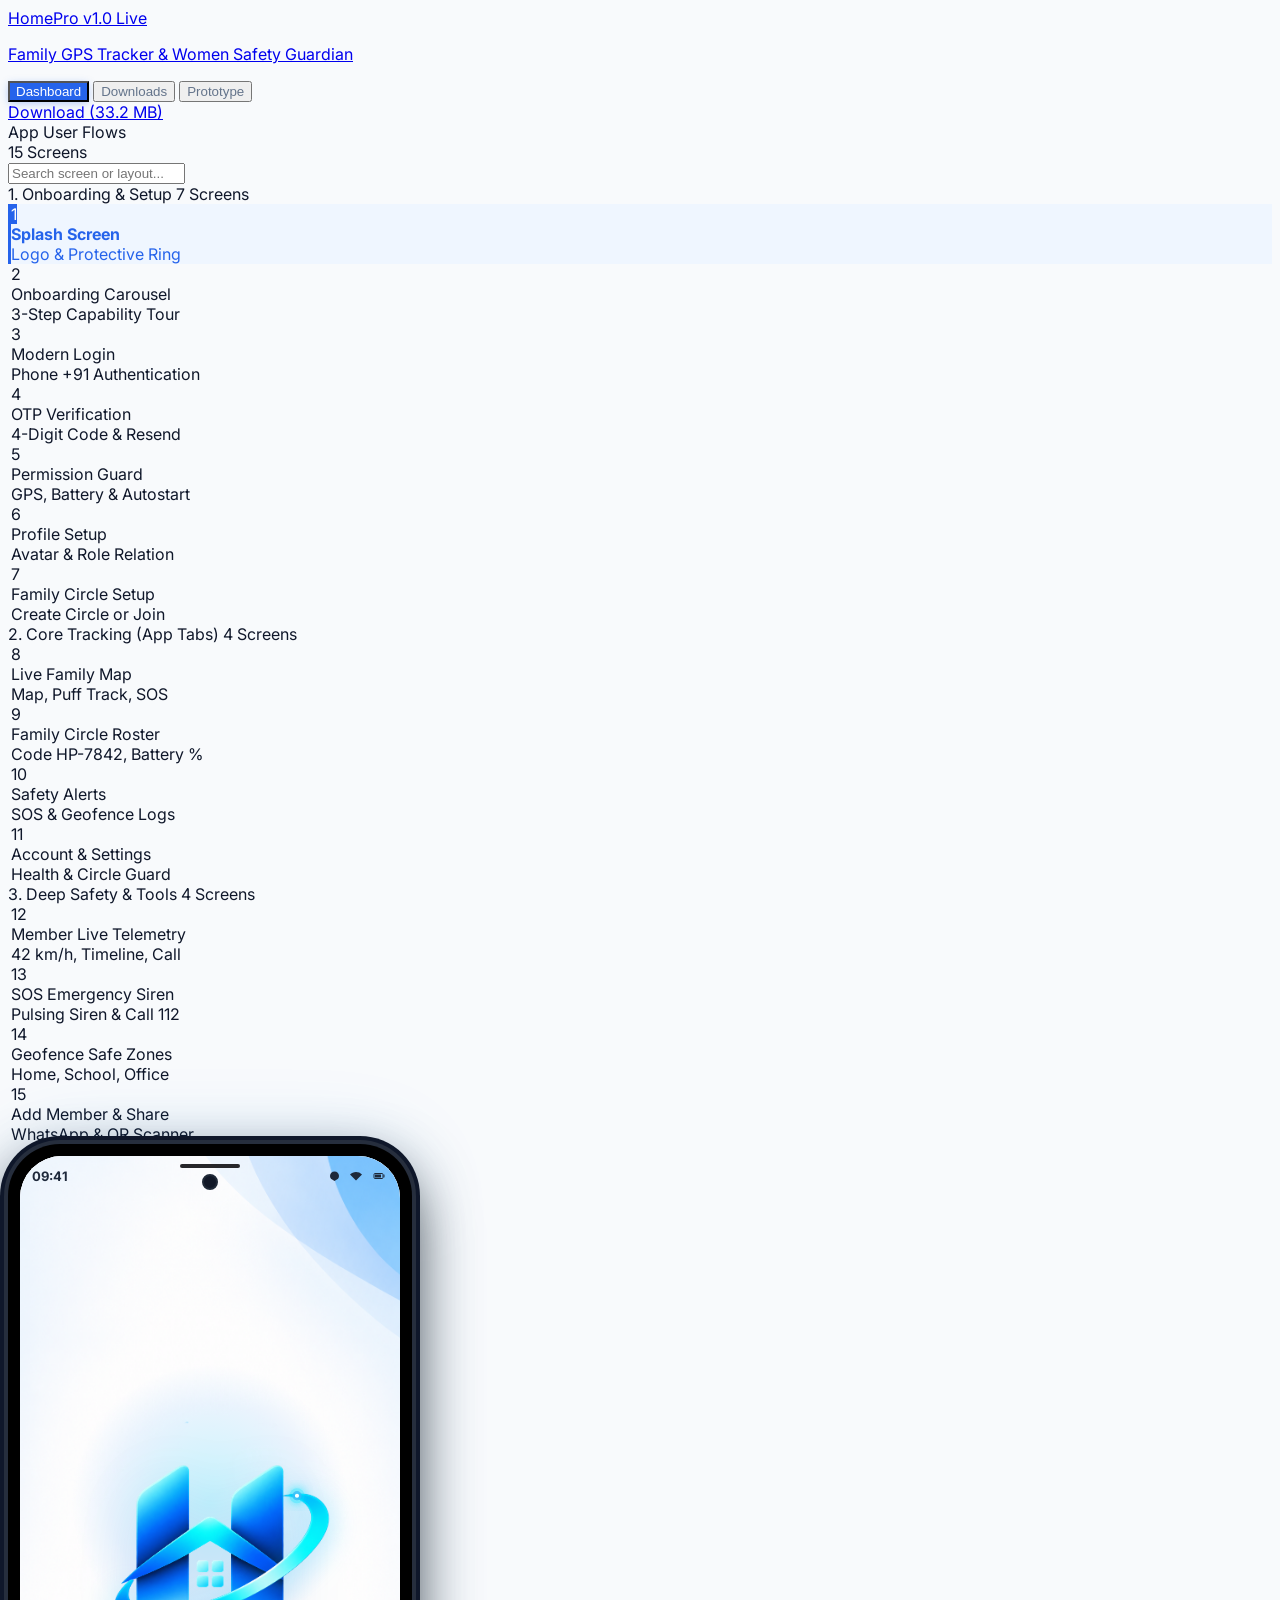
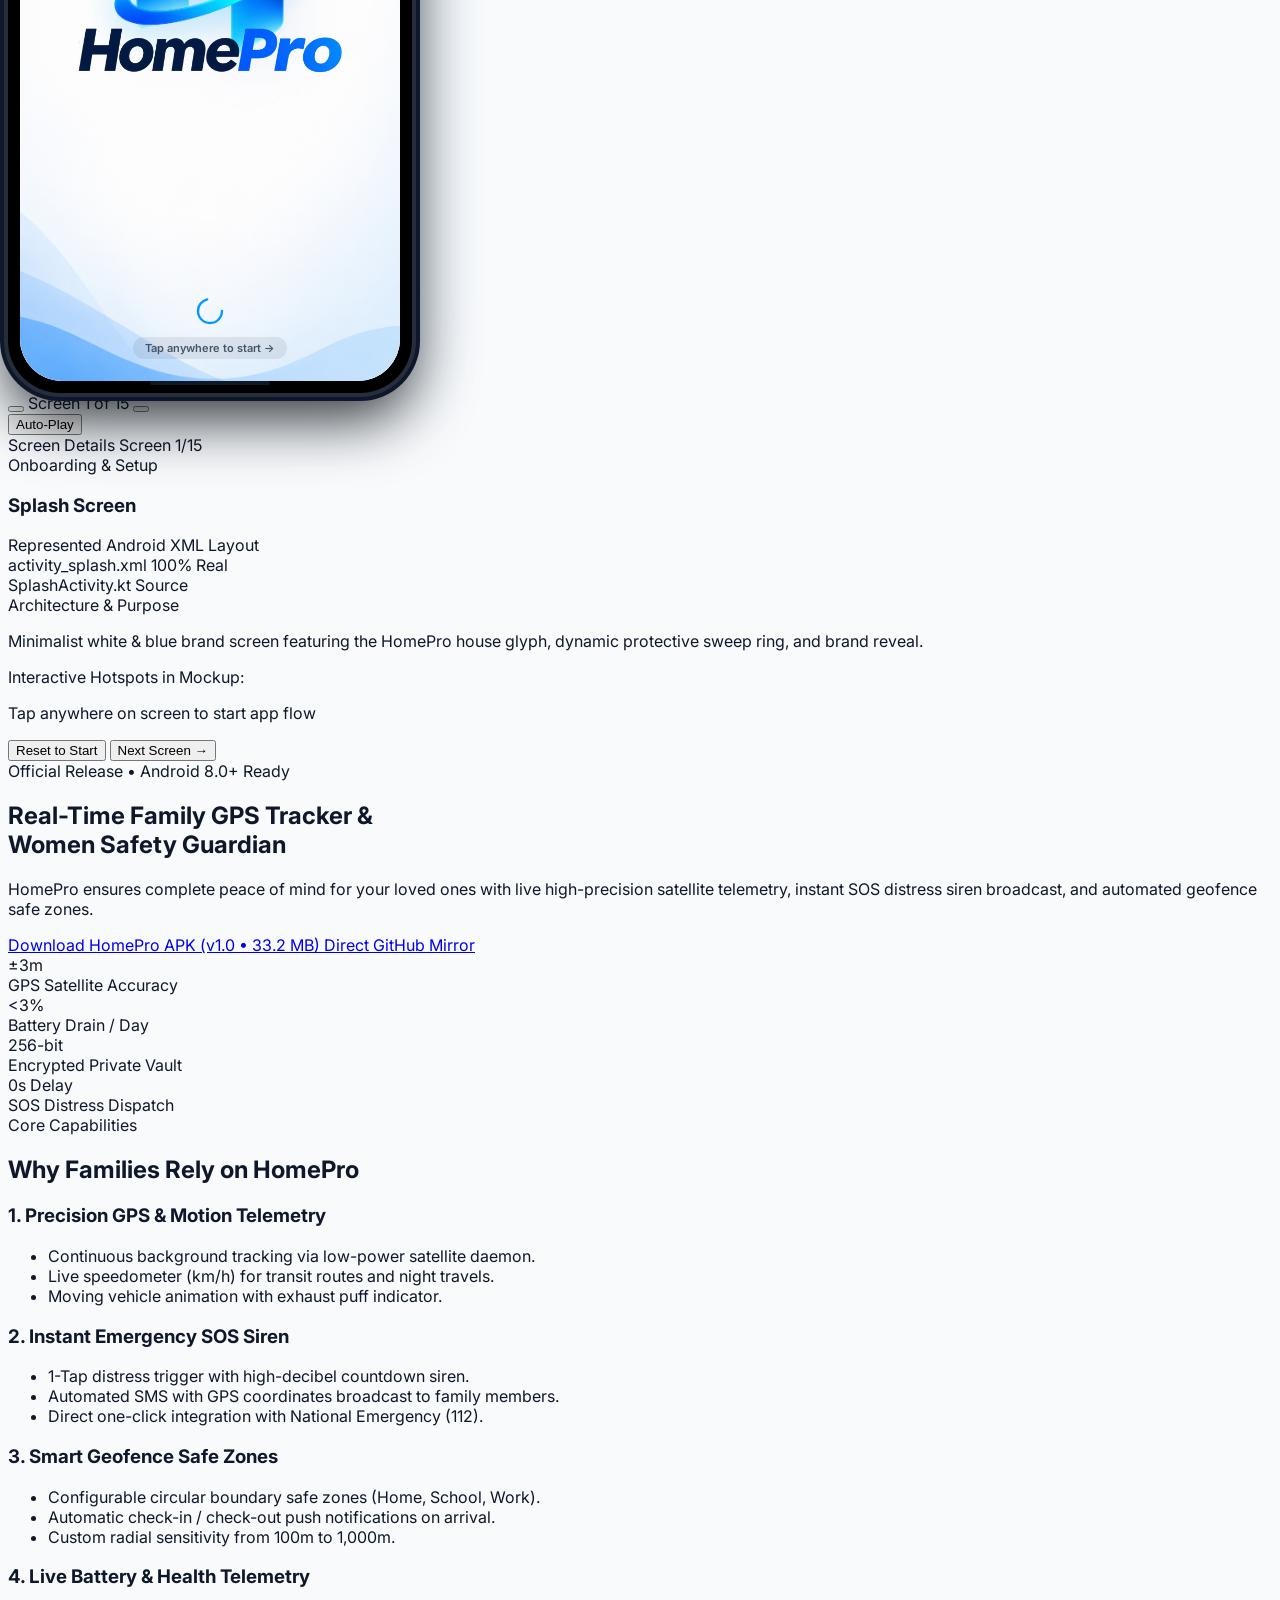
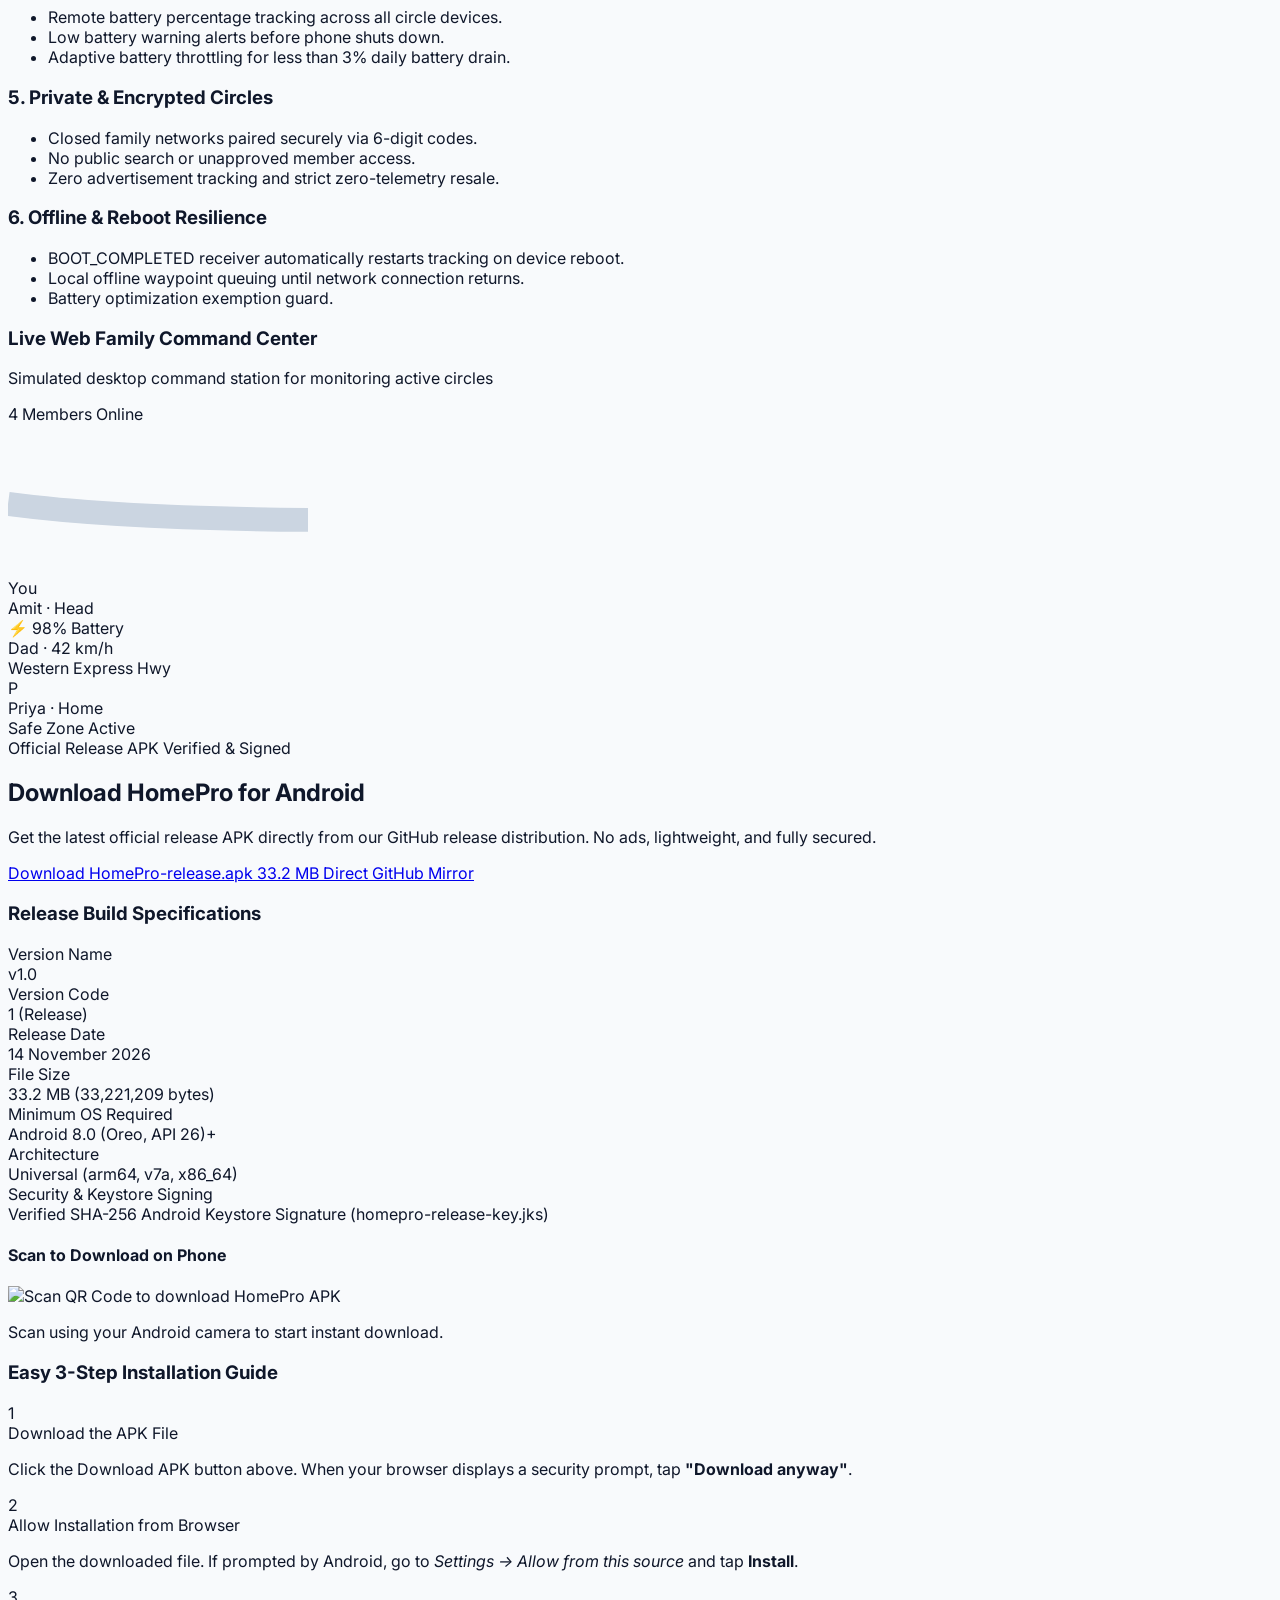
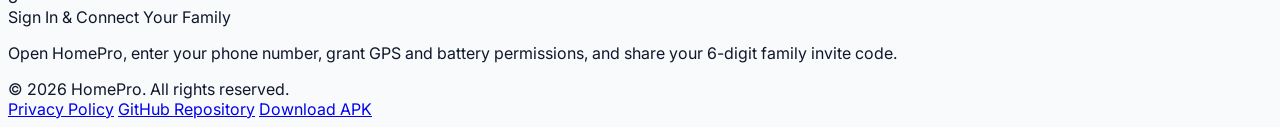
==== commit 2ad823e3: "feat: align nav tabs to Dashboard-Downloads-Prototype, integrate exact 1:1 animated Splash Screen an" ====
--- a/index.html
+++ b/index.html
@@ -82,7 +82,7 @@
     <div class="max-w-7xl mx-auto px-4 sm:px-6 lg:px-8 h-16 flex items-center justify-between gap-4">
       
       <!-- Brand Logo & Name -->
-      <a href="#prototype" onclick="switchView('prototype')" class="flex items-center gap-3 group focus:outline-none">
+      <a href="#dashboard" onclick="switchView('dashboard')" class="flex items-center gap-3 group focus:outline-none">
         <div class="w-10 h-10 rounded-xl bg-brand-500 text-white flex items-center justify-center shadow-md shadow-brand-500/25 group-hover:bg-brand-600 transition-all">
           <i data-lucide="shield" class="w-5 h-5 fill-current"></i>
         </div>
@@ -95,23 +95,19 @@
         </div>
       </a>
 
-      <!-- Center Navigation View Switcher (Tabs) -->
+      <!-- Center Navigation View Switcher (Tabs: Dashboard -> Downloads -> Prototype) -->
       <nav class="flex items-center p-1 bg-surface-subtle border border-surface-border rounded-xl text-xs font-semibold" role="tablist" aria-label="Preview Views">
-        <button onclick="switchView('prototype')" data-view="prototype" class="view-nav-pill active flex items-center gap-2 px-3.5 py-1.5 rounded-lg transition-all" role="tab" aria-selected="true">
-          <i data-lucide="smartphone" class="w-4 h-4"></i>
-          <span class="hidden md:inline">Interactive</span> Prototype
-        </button>
-        <button onclick="switchView('all-screens')" data-view="all-screens" class="view-nav-pill flex items-center gap-2 px-3.5 py-1.5 rounded-lg transition-all" role="tab" aria-selected="false">
-          <i data-lucide="grid" class="w-4 h-4"></i>
-          All Screens <span class="px-1.5 py-0.2 bg-white/80 text-[10px] rounded-full text-ink-secondary font-bold">15</span>
-        </button>
-        <button onclick="switchView('dashboard')" data-view="dashboard" class="view-nav-pill flex items-center gap-2 px-3.5 py-1.5 rounded-lg transition-all" role="tab" aria-selected="false">
+        <button onclick="switchView('dashboard')" data-view="dashboard" class="view-nav-pill active flex items-center gap-2 px-3.5 py-1.5 rounded-lg transition-all" role="tab" aria-selected="true">
           <i data-lucide="layout-dashboard" class="w-4 h-4"></i>
           Dashboard
         </button>
         <button onclick="switchView('download')" data-view="download" class="view-nav-pill flex items-center gap-2 px-3.5 py-1.5 rounded-lg transition-all" role="tab" aria-selected="false">
           <i data-lucide="download" class="w-4 h-4"></i>
-          Download APK
+          Downloads
+        </button>
+        <button onclick="switchView('prototype')" data-view="prototype" class="view-nav-pill flex items-center gap-2 px-3.5 py-1.5 rounded-lg transition-all" role="tab" aria-selected="false">
+          <i data-lucide="smartphone" class="w-4 h-4"></i>
+          Prototype
         </button>
       </nav>
 
@@ -132,7 +128,7 @@
   <!-- ========================================================
        VIEW 1: INTERACTIVE PROTOTYPE (Desktop Multi-Pane View)
        ======================================================== -->
-  <main id="view-prototype" class="max-w-7xl mx-auto px-4 sm:px-6 lg:px-8 py-8 transition-opacity duration-300">
+  <main id="view-prototype" class="hidden max-w-7xl mx-auto px-4 sm:px-6 lg:px-8 py-8 transition-opacity duration-300">
     <div class="grid grid-cols-1 lg:grid-cols-12 gap-8 items-start">
 
       <!-- LEFT COLUMN: Screen Flow Navigator (3 Cols) -->
@@ -352,55 +348,108 @@
       <!-- CENTER COLUMN: Responsive Smartphone Mockup (6 Cols) -->
       <section class="lg:col-span-6 flex flex-col items-center">
         
-        <!-- Mobile Frame Chassis -->
-        <div class="phone-chassis">
+        <!-- Mobile Frame Chassis (Real Android device matching Splash_Screen) -->
+        <div class="device-mockup phone-chassis" id="deviceFrame">
           
-          <!-- Dynamic Island / Sensor Notch -->
-          <div class="dynamic-island">
-            <div class="dynamic-island-sensor"></div>
-            <div class="dynamic-island-camera"></div>
-          </div>
-
-          <!-- Top Status Bar (Live Clock, Wifi, 5G, Battery) -->
-          <div id="phone-status-bar" class="phone-status-bar text-slate-900">
-            <span>09:41</span>
-            <div class="flex items-center gap-1.5 text-[10px]">
-              <i data-lucide="signal" class="w-3 h-3"></i>
-              <span class="font-bold">5G</span>
-              <i data-lucide="wifi" class="w-3 h-3"></i>
-              <div class="flex items-center gap-0.5">
-                <span class="text-[9px]">98%</span>
-                <i data-lucide="battery" class="w-3.5 h-3.5"></i>
-              </div>
+          <!-- Android Phone Speaker & Camera Notch (from Splash_Screen) -->
+          <div class="phone-speaker"></div>
+          <div class="phone-camera"></div>
+
+          <!-- Top Status Bar (Android Status Bar) -->
+          <div id="phone-status-bar" class="status-bar phone-status-bar">
+            <span class="status-time" id="statusTime">09:41</span>
+            <div class="status-icons">
+              <svg width="15" height="12" viewBox="0 0 24 24" fill="currentColor"><path d="M12 3c-4.97 0-9 4.03-9 9 0 2.12.74 4.07 1.97 5.61L12 22l7.03-4.39C20.26 16.07 21 14.12 21 12c0-4.97-4.03-9-9-9z"/></svg>
+              <svg width="16" height="12" viewBox="0 0 24 24" fill="currentColor"><path d="M12 4C7.31 4 3.07 5.9 0 8.98L12 21 24 8.98A16.88 16.88 0 0 0 12 4z"/></svg>
+              <svg width="18" height="12" viewBox="0 0 24 24" fill="currentColor"><rect x="2" y="7" width="18" height="10" rx="2" fill="none" stroke="currentColor" stroke-width="2"/><rect x="4" y="9" width="12" height="6" fill="currentColor"/><path d="M22 10v4" stroke="currentColor" stroke-width="2" stroke-linecap="round"/></svg>
             </div>
           </div>
 
           <!-- Phone Viewport Screen (Houses all 15 screens) -->
-          <div class="phone-viewport" id="phone-viewport">
+          <div class="phone-screen phone-viewport" id="phone-viewport">
 
             <!-- ----------------------------------------------------
-                 SCREEN 0: SPLASH SCREEN (activity_splash.xml)
+                 SCREEN 0: SPLASH SCREEN (activity_splash.xml - 100% Real from Splash_Screen)
                  ---------------------------------------------------- -->
-            <div id="screen-splash" class="app-screen splash-wave text-white flex flex-col items-center justify-between p-8 text-center" onclick="goToScreen(1)">
-              <div class="pt-16">
-                <!-- House Logo & Animated Ring -->
-                <div class="relative w-36 h-36 mx-auto mb-6 flex items-center justify-center">
-                  <div class="absolute inset-0 rounded-full border-4 border-white/20 animate-ping"></div>
-                  <div class="w-28 h-28 rounded-3xl bg-white text-brand-600 flex items-center justify-center shadow-2xl shadow-blue-900/40">
-                    <i data-lucide="shield-check" class="w-14 h-14 stroke-[2.2]"></i>
-                  </div>
-                </div>
-                <h1 class="text-3xl font-display font-extrabold tracking-tight mb-2">HomePro</h1>
-                <p class="text-sm text-blue-100 font-medium">Family GPS Tracker & Women Safety</p>
-              </div>
-
-              <div class="pb-10 space-y-3">
-                <div class="inline-flex items-center gap-2 px-4 py-2 rounded-full bg-white/10 backdrop-blur-sm text-xs font-semibold border border-white/20 animate-pulse">
-                  <span>Tap anywhere to start</span>
-                  <i data-lucide="arrow-right" class="w-3.5 h-3.5"></i>
-                </div>
-                <p class="text-[11px] text-blue-200">v1.0 • Enterprise 256-bit AES Encryption</p>
-              </div>
+            <div id="screen-splash" class="app-screen splash-stage active cursor-pointer" onclick="goToScreen(1)" title="Tap anywhere to start">
+              <!-- Background Image -->
+              <img src="splash_screen/Splash_Sceen_Background.png" alt="Splash Background" class="splash-bg">
+
+              <!-- Ambient Glow Pulse behind logo -->
+              <div class="ambient-glow" id="ambientGlow"></div>
+
+              <!-- Protective Energy Wave / Pulse Effect -->
+              <div class="protection-wave" id="protectionWave"></div>
+
+              <!-- Center Logo Container (Aspect 1:1) -->
+              <div class="logo-wrapper" id="logoWrapper">
+                <!-- House Logo (without ring) -->
+                <img src="splash_screen/logo_without_ring.png" alt="HomePro Logo" class="logo-house" id="logoHouse">
+
+                <!-- SVG Masked Animated Ring -->
+                <svg class="ring-svg" viewBox="0 0 1254 1254" id="ringSvg">
+                  <defs>
+                    <!-- Glow filter for particle -->
+                    <filter id="neonGlow" x="-50%" y="-50%" width="200%" height="200%">
+                      <feGaussianBlur stdDeviation="16" result="blur1" />
+                      <feGaussianBlur stdDeviation="30" result="blur2" />
+                      <feMerge>
+                        <feMergeNode in="blur2" />
+                        <feMergeNode in="blur1" />
+                        <feMergeNode in="SourceGraphic" />
+                      </feMerge>
+                    </filter>
+
+                    <!-- Mask that sweeps along the ring curve from bottom-left to top-right -->
+                    <mask id="ringMask" maskUnits="userSpaceOnUse" x="-200" y="-200" width="1654" height="1654">
+                      <g id="maskShiftGroup" transform="translate(58, 11)">
+                        <path id="ringMaskPath"
+                          d="M 114,843 C 160,940 330,935 480,885 C 680,820 940,730 1040,580 C 1110,480 1070,350 962,330"
+                          fill="none"
+                          stroke="white"
+                          stroke-width="240"
+                          stroke-linecap="round"
+                          stroke-linejoin="round"
+                          pathLength="1000"
+                          stroke-dasharray="1000"
+                          stroke-dashoffset="1000" />
+                      </g>
+                    </mask>
+                  </defs>
+
+                  <!-- Ring group shifted to default: right (+58px) and down (+11px) -->
+                  <g id="ringContentGroup" transform="translate(58, 11)">
+                    <!-- Ring image revealed by mask -->
+                    <image href="splash_screen/Ring.png" width="1254" height="1254" mask="url(#ringMask)" class="ring-img" />
+
+                    <!-- Leading Energy Spark Particle that glides ahead of the ring -->
+                    <g id="sparkHead" class="spark-head">
+                      <circle cx="0" cy="0" r="36" fill="#00e5ff" opacity="0.45" filter="url(#neonGlow)" />
+                      <circle cx="0" cy="0" r="22" fill="#38bdf8" opacity="0.8" />
+                      <circle cx="0" cy="0" r="10" fill="#ffffff" />
+                    </g>
+                  </g>
+                </svg>
+              </div>
+
+              <!-- Brand Text "HomePro" (Reveals from Left to Right) -->
+              <div class="brand-text-wrapper" id="brandTextWrapper">
+                <div class="brand-text-inner" id="brandTextInner">
+                  <img src="splash_screen/logo_Text.png" alt="HomePro Text" class="logo-text-img">
+                  <!-- Shimmer / Beam at the leading edge of text wipe -->
+                  <div class="text-wipe-beam" id="textWipeBeam"></div>
+                </div>
+              </div>
+
+              <!-- Bottom Loading Spinner (Matching Output_Splash) -->
+              <div class="bottom-loader-container" id="bottomLoader">
+                <svg class="loading-spinner-svg" viewBox="0 0 48 48">
+                  <circle class="spinner-circle" cx="24" cy="24" r="18" fill="none" stroke="#0099ff" stroke-width="3.5" stroke-linecap="round" stroke-dasharray="80 35"/>
+                </svg>
+              </div>
+
+              <!-- Tap to continue hint -->
+              <div class="tap-hint-pill">Tap anywhere to start →</div>
             </div>
 
             <!-- ----------------------------------------------------
@@ -1391,267 +1440,9 @@
   </main>
 
   <!-- ========================================================
-       VIEW 2: ALL SCREENS GALLERY (Side-by-side design system)
+       VIEW: MAIN DASHBOARD & PRODUCT OVERVIEW (Default View)
        ======================================================== -->
-  <section id="view-all-screens" class="hidden max-w-7xl mx-auto px-4 sm:px-6 lg:px-8 py-10 transition-opacity duration-300">
-    <div class="text-center max-w-2xl mx-auto mb-10">
-      <span class="px-3 py-1 rounded-full text-xs font-bold bg-brand-50 text-brand-600 border border-brand-100 uppercase tracking-wider">Design System & Gallery</span>
-      <h2 class="text-2xl sm:text-3xl font-display font-bold text-ink-primary mt-2 mb-2">All 15 Real Android Screens</h2>
-      <p class="text-xs sm:text-sm text-ink-secondary">
-        Browse every screen of the HomePro Android app side-by-side across all user journey stages.
-      </p>
-    </div>
-
-    <!-- Gallery Grid -->
-    <div class="grid grid-cols-1 md:grid-cols-2 lg:grid-cols-3 gap-6">
-
-      <!-- Gallery Card 1: Splash -->
-      <div class="bg-white rounded-2xl border border-surface-border p-4 shadow-sm hover:border-brand-300 transition-all group flex flex-col justify-between">
-        <div>
-          <div class="flex items-center justify-between mb-2">
-            <span class="px-2 py-0.5 text-[10px] font-bold bg-brand-50 text-brand-600 rounded">Screen 1</span>
-            <code class="text-[10px] text-ink-muted">activity_splash.xml</code>
-          </div>
-          <h4 class="text-sm font-bold text-ink-primary">Splash Screen</h4>
-          <p class="text-xs text-ink-secondary mb-3">Minimalist brand screen with house logo and protective ring animation.</p>
-        </div>
-        <button onclick="switchView('prototype'); goToScreen(0);" class="w-full py-2 rounded-xl bg-surface-subtle group-hover:bg-brand-500 group-hover:text-white text-ink-primary font-bold text-xs transition-all flex items-center justify-center gap-1.5">
-          <span>Open in Interactive Mockup</span>
-          <i data-lucide="arrow-right" class="w-3.5 h-3.5"></i>
-        </button>
-      </div>
-
-      <!-- Gallery Card 2: Onboarding -->
-      <div class="bg-white rounded-2xl border border-surface-border p-4 shadow-sm hover:border-brand-300 transition-all group flex flex-col justify-between">
-        <div>
-          <div class="flex items-center justify-between mb-2">
-            <span class="px-2 py-0.5 text-[10px] font-bold bg-brand-50 text-brand-600 rounded">Screen 2</span>
-            <code class="text-[10px] text-ink-muted">activity_onboarding.xml</code>
-          </div>
-          <h4 class="text-sm font-bold text-ink-primary">Onboarding Carousel</h4>
-          <p class="text-xs text-ink-secondary mb-3">3-Step tour of GPS satellite tracking, smart geofences, and emergency SOS.</p>
-        </div>
-        <button onclick="switchView('prototype'); goToScreen(1);" class="w-full py-2 rounded-xl bg-surface-subtle group-hover:bg-brand-500 group-hover:text-white text-ink-primary font-bold text-xs transition-all flex items-center justify-center gap-1.5">
-          <span>Open in Interactive Mockup</span>
-          <i data-lucide="arrow-right" class="w-3.5 h-3.5"></i>
-        </button>
-      </div>
-
-      <!-- Gallery Card 3: Login -->
-      <div class="bg-white rounded-2xl border border-surface-border p-4 shadow-sm hover:border-brand-300 transition-all group flex flex-col justify-between">
-        <div>
-          <div class="flex items-center justify-between mb-2">
-            <span class="px-2 py-0.5 text-[10px] font-bold bg-brand-50 text-brand-600 rounded">Screen 3</span>
-            <code class="text-[10px] text-ink-muted">activity_login_modern.xml</code>
-          </div>
-          <h4 class="text-sm font-bold text-ink-primary">Modern Phone Login</h4>
-          <p class="text-xs text-ink-secondary mb-3">Phone number entry with +91 country prefix and zero-spam assurance.</p>
-        </div>
-        <button onclick="switchView('prototype'); goToScreen(2);" class="w-full py-2 rounded-xl bg-surface-subtle group-hover:bg-brand-500 group-hover:text-white text-ink-primary font-bold text-xs transition-all flex items-center justify-center gap-1.5">
-          <span>Open in Interactive Mockup</span>
-          <i data-lucide="arrow-right" class="w-3.5 h-3.5"></i>
-        </button>
-      </div>
-
-      <!-- Gallery Card 4: OTP -->
-      <div class="bg-white rounded-2xl border border-surface-border p-4 shadow-sm hover:border-brand-300 transition-all group flex flex-col justify-between">
-        <div>
-          <div class="flex items-center justify-between mb-2">
-            <span class="px-2 py-0.5 text-[10px] font-bold bg-brand-50 text-brand-600 rounded">Screen 4</span>
-            <code class="text-[10px] text-ink-muted">activity_otp_modern.xml</code>
-          </div>
-          <h4 class="text-sm font-bold text-ink-primary">OTP Verification</h4>
-          <p class="text-xs text-ink-secondary mb-3">4-Digit auto-focus token verification with live 30s resend countdown.</p>
-        </div>
-        <button onclick="switchView('prototype'); goToScreen(3);" class="w-full py-2 rounded-xl bg-surface-subtle group-hover:bg-brand-500 group-hover:text-white text-ink-primary font-bold text-xs transition-all flex items-center justify-center gap-1.5">
-          <span>Open in Interactive Mockup</span>
-          <i data-lucide="arrow-right" class="w-3.5 h-3.5"></i>
-        </button>
-      </div>
-
-      <!-- Gallery Card 5: Permissions -->
-      <div class="bg-white rounded-2xl border border-surface-border p-4 shadow-sm hover:border-brand-300 transition-all group flex flex-col justify-between">
-        <div>
-          <div class="flex items-center justify-between mb-2">
-            <span class="px-2 py-0.5 text-[10px] font-bold bg-brand-50 text-brand-600 rounded">Screen 5</span>
-            <code class="text-[10px] text-ink-muted">activity_permission.xml</code>
-          </div>
-          <h4 class="text-sm font-bold text-ink-primary">System Permission Guard</h4>
-          <p class="text-xs text-ink-secondary mb-3">GPS satellite, Always-On background service, battery saver bypass, autostart.</p>
-        </div>
-        <button onclick="switchView('prototype'); goToScreen(4);" class="w-full py-2 rounded-xl bg-surface-subtle group-hover:bg-brand-500 group-hover:text-white text-ink-primary font-bold text-xs transition-all flex items-center justify-center gap-1.5">
-          <span>Open in Interactive Mockup</span>
-          <i data-lucide="arrow-right" class="w-3.5 h-3.5"></i>
-        </button>
-      </div>
-
-      <!-- Gallery Card 6: Profile Setup -->
-      <div class="bg-white rounded-2xl border border-surface-border p-4 shadow-sm hover:border-brand-300 transition-all group flex flex-col justify-between">
-        <div>
-          <div class="flex items-center justify-between mb-2">
-            <span class="px-2 py-0.5 text-[10px] font-bold bg-brand-50 text-brand-600 rounded">Screen 6</span>
-            <code class="text-[10px] text-ink-muted">activity_profile_setup.xml</code>
-          </div>
-          <h4 class="text-sm font-bold text-ink-primary">Profile Creation</h4>
-          <p class="text-xs text-ink-secondary mb-3">Avatar picker with family relation roles (Head of Family, Spouse, Son, etc.).</p>
-        </div>
-        <button onclick="switchView('prototype'); goToScreen(5);" class="w-full py-2 rounded-xl bg-surface-subtle group-hover:bg-brand-500 group-hover:text-white text-ink-primary font-bold text-xs transition-all flex items-center justify-center gap-1.5">
-          <span>Open in Interactive Mockup</span>
-          <i data-lucide="arrow-right" class="w-3.5 h-3.5"></i>
-        </button>
-      </div>
-
-      <!-- Gallery Card 7: Family Setup -->
-      <div class="bg-white rounded-2xl border border-surface-border p-4 shadow-sm hover:border-brand-300 transition-all group flex flex-col justify-between">
-        <div>
-          <div class="flex items-center justify-between mb-2">
-            <span class="px-2 py-0.5 text-[10px] font-bold bg-brand-50 text-brand-600 rounded">Screen 7</span>
-            <code class="text-[10px] text-ink-muted">activity_family_setup.xml</code>
-          </div>
-          <h4 class="text-sm font-bold text-ink-primary">Family Circle Setup</h4>
-          <p class="text-xs text-ink-secondary mb-3">Create private circle or enter 6-digit code to pair with existing circle.</p>
-        </div>
-        <button onclick="switchView('prototype'); goToScreen(6);" class="w-full py-2 rounded-xl bg-surface-subtle group-hover:bg-brand-500 group-hover:text-white text-ink-primary font-bold text-xs transition-all flex items-center justify-center gap-1.5">
-          <span>Open in Interactive Mockup</span>
-          <i data-lucide="arrow-right" class="w-3.5 h-3.5"></i>
-        </button>
-      </div>
-
-      <!-- Gallery Card 8: Live Map (Flagship) -->
-      <div class="bg-white rounded-2xl border-2 border-brand-500 p-4 shadow-md hover:shadow-lg transition-all group flex flex-col justify-between">
-        <div>
-          <div class="flex items-center justify-between mb-2">
-            <span class="px-2 py-0.5 text-[10px] font-bold bg-brand-500 text-white rounded">Screen 8 • Flagship</span>
-            <code class="text-[10px] text-ink-muted">fragment_map.xml</code>
-          </div>
-          <h4 class="text-sm font-bold text-brand-600">Live Family Map</h4>
-          <p class="text-xs text-ink-secondary mb-3">Google Map with moving vehicle puff track, member stories bar, and floating SOS.</p>
-        </div>
-        <button onclick="switchView('prototype'); goToScreen(7);" class="w-full py-2 rounded-xl bg-brand-600 text-white font-bold text-xs transition-all flex items-center justify-center gap-1.5">
-          <span>Open in Interactive Mockup</span>
-          <i data-lucide="arrow-right" class="w-3.5 h-3.5"></i>
-        </button>
-      </div>
-
-      <!-- Gallery Card 9: Family Circle -->
-      <div class="bg-white rounded-2xl border border-surface-border p-4 shadow-sm hover:border-brand-300 transition-all group flex flex-col justify-between">
-        <div>
-          <div class="flex items-center justify-between mb-2">
-            <span class="px-2 py-0.5 text-[10px] font-bold bg-brand-50 text-brand-600 rounded">Screen 9</span>
-            <code class="text-[10px] text-ink-muted">fragment_family_modern.xml</code>
-          </div>
-          <h4 class="text-sm font-bold text-ink-primary">Family Circle Roster</h4>
-          <p class="text-xs text-ink-secondary mb-3">Active circle members, battery telemetry, and 6-digit code HP-7842.</p>
-        </div>
-        <button onclick="switchView('prototype'); goToScreen(8);" class="w-full py-2 rounded-xl bg-surface-subtle group-hover:bg-brand-500 group-hover:text-white text-ink-primary font-bold text-xs transition-all flex items-center justify-center gap-1.5">
-          <span>Open in Interactive Mockup</span>
-          <i data-lucide="arrow-right" class="w-3.5 h-3.5"></i>
-        </button>
-      </div>
-
-      <!-- Gallery Card 10: Alerts -->
-      <div class="bg-white rounded-2xl border border-surface-border p-4 shadow-sm hover:border-brand-300 transition-all group flex flex-col justify-between">
-        <div>
-          <div class="flex items-center justify-between mb-2">
-            <span class="px-2 py-0.5 text-[10px] font-bold bg-brand-50 text-brand-600 rounded">Screen 10</span>
-            <code class="text-[10px] text-ink-muted">fragment_alerts.xml</code>
-          </div>
-          <h4 class="text-sm font-bold text-ink-primary">Safety Alerts & Logs</h4>
-          <p class="text-xs text-ink-secondary mb-3">Categorized feed for SOS emergencies, safe zone arrivals, and battery alerts.</p>
-        </div>
-        <button onclick="switchView('prototype'); goToScreen(9);" class="w-full py-2 rounded-xl bg-surface-subtle group-hover:bg-brand-500 group-hover:text-white text-ink-primary font-bold text-xs transition-all flex items-center justify-center gap-1.5">
-          <span>Open in Interactive Mockup</span>
-          <i data-lucide="arrow-right" class="w-3.5 h-3.5"></i>
-        </button>
-      </div>
-
-      <!-- Gallery Card 11: Profile & Settings -->
-      <div class="bg-white rounded-2xl border border-surface-border p-4 shadow-sm hover:border-brand-300 transition-all group flex flex-col justify-between">
-        <div>
-          <div class="flex items-center justify-between mb-2">
-            <span class="px-2 py-0.5 text-[10px] font-bold bg-brand-50 text-brand-600 rounded">Screen 11</span>
-            <code class="text-[10px] text-ink-muted">fragment_profile_modern.xml</code>
-          </div>
-          <h4 class="text-sm font-bold text-ink-primary">Profile & Circle Settings</h4>
-          <p class="text-xs text-ink-secondary mb-3">Safe Zones management, low battery notifications, and Privacy Policy.</p>
-        </div>
-        <button onclick="switchView('prototype'); goToScreen(10);" class="w-full py-2 rounded-xl bg-surface-subtle group-hover:bg-brand-500 group-hover:text-white text-ink-primary font-bold text-xs transition-all flex items-center justify-center gap-1.5">
-          <span>Open in Interactive Mockup</span>
-          <i data-lucide="arrow-right" class="w-3.5 h-3.5"></i>
-        </button>
-      </div>
-
-      <!-- Gallery Card 12: Member Telemetry -->
-      <div class="bg-white rounded-2xl border border-surface-border p-4 shadow-sm hover:border-brand-300 transition-all group flex flex-col justify-between">
-        <div>
-          <div class="flex items-center justify-between mb-2">
-            <span class="px-2 py-0.5 text-[10px] font-bold bg-brand-50 text-brand-600 rounded">Screen 12</span>
-            <code class="text-[10px] text-ink-muted">activity_member_detail.xml</code>
-          </div>
-          <h4 class="text-sm font-bold text-ink-primary">Member Live Telemetry</h4>
-          <p class="text-xs text-ink-secondary mb-3">Live 42 km/h speedometer, battery health, route timeline, and direct Call.</p>
-        </div>
-        <button onclick="switchView('prototype'); goToScreen(11);" class="w-full py-2 rounded-xl bg-surface-subtle group-hover:bg-brand-500 group-hover:text-white text-ink-primary font-bold text-xs transition-all flex items-center justify-center gap-1.5">
-          <span>Open in Interactive Mockup</span>
-          <i data-lucide="arrow-right" class="w-3.5 h-3.5"></i>
-        </button>
-      </div>
-
-      <!-- Gallery Card 13: SOS Emergency -->
-      <div class="bg-white rounded-2xl border border-red-200 p-4 shadow-sm hover:border-red-400 transition-all group flex flex-col justify-between">
-        <div>
-          <div class="flex items-center justify-between mb-2">
-            <span class="px-2 py-0.5 text-[10px] font-bold bg-red-50 text-red-600 rounded">Screen 13 • Emergency</span>
-            <code class="text-[10px] text-ink-muted">activity_sos_emergency.xml</code>
-          </div>
-          <h4 class="text-sm font-bold text-red-600">SOS Emergency Siren</h4>
-          <p class="text-xs text-ink-secondary mb-3">Pulsating siren radar, coordinates SMS broadcast, cancel alert, Call 112.</p>
-        </div>
-        <button onclick="switchView('prototype'); goToScreen(12);" class="w-full py-2 rounded-xl bg-red-50 text-red-600 group-hover:bg-red-600 group-hover:text-white font-bold text-xs transition-all flex items-center justify-center gap-1.5">
-          <span>Open in Interactive Mockup</span>
-          <i data-lucide="arrow-right" class="w-3.5 h-3.5"></i>
-        </button>
-      </div>
-
-      <!-- Gallery Card 14: Geofence -->
-      <div class="bg-white rounded-2xl border border-surface-border p-4 shadow-sm hover:border-brand-300 transition-all group flex flex-col justify-between">
-        <div>
-          <div class="flex items-center justify-between mb-2">
-            <span class="px-2 py-0.5 text-[10px] font-bold bg-brand-50 text-brand-600 rounded">Screen 14</span>
-            <code class="text-[10px] text-ink-muted">activity_geofence.xml</code>
-          </div>
-          <h4 class="text-sm font-bold text-ink-primary">Smart Geofence Safe Zones</h4>
-          <p class="text-xs text-ink-secondary mb-3">Radius boundary zones (Home, School, Office) with arrival & departure alerts.</p>
-        </div>
-        <button onclick="switchView('prototype'); goToScreen(13);" class="w-full py-2 rounded-xl bg-surface-subtle group-hover:bg-brand-500 group-hover:text-white text-ink-primary font-bold text-xs transition-all flex items-center justify-center gap-1.5">
-          <span>Open in Interactive Mockup</span>
-          <i data-lucide="arrow-right" class="w-3.5 h-3.5"></i>
-        </button>
-      </div>
-
-      <!-- Gallery Card 15: Add Member -->
-      <div class="bg-white rounded-2xl border border-surface-border p-4 shadow-sm hover:border-brand-300 transition-all group flex flex-col justify-between">
-        <div>
-          <div class="flex items-center justify-between mb-2">
-            <span class="px-2 py-0.5 text-[10px] font-bold bg-brand-50 text-brand-600 rounded">Screen 15</span>
-            <code class="text-[10px] text-ink-muted">activity_add_member.xml</code>
-          </div>
-          <h4 class="text-sm font-bold text-ink-primary">Add Member & Share</h4>
-          <p class="text-xs text-ink-secondary mb-3">6-digit invite code sharing via WhatsApp, SMS and QR scanner.</p>
-        </div>
-        <button onclick="switchView('prototype'); goToScreen(14);" class="w-full py-2 rounded-xl bg-surface-subtle group-hover:bg-brand-500 group-hover:text-white text-ink-primary font-bold text-xs transition-all flex items-center justify-center gap-1.5">
-          <span>Open in Interactive Mockup</span>
-          <i data-lucide="arrow-right" class="w-3.5 h-3.5"></i>
-        </button>
-      </div>
-
-    </div>
-  </section>
-
-  <!-- ========================================================
-       VIEW 3: MAIN DASHBOARD & PRODUCT OVERVIEW
-       ======================================================== -->
-  <section id="view-dashboard" class="hidden max-w-7xl mx-auto px-4 sm:px-6 lg:px-8 py-10 transition-opacity duration-300 space-y-12">
+  <section id="view-dashboard" class="max-w-7xl mx-auto px-4 sm:px-6 lg:px-8 py-10 transition-opacity duration-300 space-y-12">
     
     <!-- Hero Banner with Prominent Download APK Button -->
     <div class="bg-white rounded-3xl border border-surface-border p-8 sm:p-12 shadow-sm text-center max-w-4xl mx-auto">
--- a/styles.css
+++ b/styles.css
@@ -95,43 +95,78 @@
   color: #FFFFFF;
 }
 
-/* Smartphone Mockup Chassis */
+/* Real Android Physical Smartphone Mockup (from Splash_Screen) */
+:root {
+  --color-brand-blue: #2563EB;
+  --color-brand-blue-hover: #1D4ED8;
+  --color-brand-blue-subtle: #EFF6FF;
+  --color-safety-green: #10B981;
+  --color-alert-red: #EF4444;
+  --color-warning-gold: #F59E0B;
+  --color-bg-light: #F8FAFC;
+  --color-surface-card: #FFFFFF;
+  --color-border: #E2E8F0;
+  --color-text-main: #0F172A;
+  --color-text-muted: #64748B;
+  --phone-width: 380px;
+  --phone-height: 825px;
+}
+
+/* Smartphone Mockup Chassis (Exact Android device from Splash_Screen) */
+.device-mockup,
 .phone-chassis {
+  position: relative;
   width: 100%;
   max-width: var(--phone-width);
   height: var(--phone-height);
-  border-radius: 46px;
-  background-color: #0F172A;
+  background: #000000;
+  border-radius: 52px;
+  padding: 12px;
   box-shadow:
-    0 0 0 4px #CBD5E1,
-    0 0 0 10px #1E293B,
-    0 25px 50px -12px rgba(15, 23, 42, 0.35);
-  position: relative;
-  overflow: hidden;
+    0 0 0 4px #262e3d,
+    0 0 0 8px #0f172a,
+    0 25px 60px rgba(0, 0, 0, 0.8),
+    0 0 80px rgba(0, 140, 255, 0.15);
+  user-select: none;
   display: flex;
   flex-direction: column;
-}
-
-/* Outer chassis reflection line */
-.phone-chassis::after {
-  content: '';
-  position: absolute;
-  top: 0;
-  left: 0;
-  right: 0;
-  bottom: 0;
-  border-radius: 46px;
-  box-shadow: inset 0 0 0 2px rgba(255, 255, 255, 0.15);
-  pointer-events: none;
+  overflow: hidden;
+}
+
+.phone-speaker {
+  position: absolute;
+  top: 20px;
+  left: 50%;
+  transform: translateX(-50%);
+  width: 60px;
+  height: 4px;
+  background: #27272a;
+  border-radius: 4px;
   z-index: 50;
-}
-
-/* Smartphone Screen Viewport */
+  pointer-events: none;
+}
+
+.phone-camera {
+  position: absolute;
+  top: 30px;
+  left: 50%;
+  transform: translateX(-50%);
+  width: 12px;
+  height: 12px;
+  background: #111827;
+  border: 2px solid #1f2937;
+  border-radius: 50%;
+  z-index: 50;
+  pointer-events: none;
+}
+
+.phone-screen,
 .phone-viewport {
-  width: 100%;
-  height: 100%;
-  background-color: #FFFFFF;
   position: relative;
+  width: 100%;
+  height: 100%;
+  background: #ffffff;
+  border-radius: 42px;
   overflow-y: auto;
   overflow-x: hidden;
   display: flex;
@@ -139,70 +174,284 @@
   -webkit-overflow-scrolling: touch;
 }
 
-/* Hide scrollbar within phone viewport for app-like look */
+.phone-screen::-webkit-scrollbar,
 .phone-viewport::-webkit-scrollbar {
   width: 0px;
   background: transparent;
 }
 
-/* Dynamic Island / Punch Hole */
-.dynamic-island {
-  position: absolute;
-  top: 11px;
-  left: 50%;
-  transform: translateX(-50%);
-  width: 110px;
-  height: 26px;
-  background-color: #000000;
-  border-radius: 20px;
-  z-index: 45;
+/* Status Bar */
+.status-bar,
+.phone-status-bar {
+  position: absolute;
+  top: 0;
+  left: 0;
+  right: 0;
+  height: 44px;
+  display: flex;
+  justify-content: space-between;
+  align-items: center;
+  padding: 10px 24px 0 24px;
+  color: #1e293b;
+  font-size: 13px;
+  font-weight: 700;
+  z-index: 40;
+  pointer-events: none;
+}
+
+.status-icons {
   display: flex;
   align-items: center;
-  justify-content: space-between;
-  padding: 0 10px;
-  pointer-events: none;
-}
-.dynamic-island-sensor {
-  width: 10px;
-  height: 10px;
-  background-color: #171717;
-  border-radius: 50%;
-  box-shadow: inset 0 0 2px rgba(255, 255, 255, 0.2);
-}
-.dynamic-island-camera {
-  width: 11px;
-  height: 11px;
-  background: radial-gradient(circle at 35% 35%, #1e3a8a, #030712);
-  border-radius: 50%;
-}
-
-/* Phone Status Bar */
-.phone-status-bar {
-  height: 44px;
-  padding: 12px 20px 0 20px;
-  display: flex;
-  align-items: center;
-  justify-content: space-between;
-  font-size: 11px;
-  font-weight: 700;
-  z-index: 40;
-  flex-shrink: 0;
-  pointer-events: none;
-}
-
-/* Phone Home Indicator Bar (Bottom) */
+  gap: 6px;
+  color: #1e293b;
+}
+
+.home-indicator,
 .phone-home-bar {
   position: absolute;
-  bottom: 7px;
-  left: 50%;
-  transform: translateX(-50%);
-  width: 128px;
+  bottom: 8px;
+  left: 50%;
+  transform: translateX(-50%);
+  width: 120px;
   height: 4px;
-  background-color: #0F172A;
+  background: #1e293b;
   border-radius: 4px;
   opacity: 0.6;
   z-index: 45;
   pointer-events: none;
+}
+
+/* ========================================================
+   Exact Splash Screen Styles (from Splash_Screen/style.css)
+   ======================================================== */
+.splash-stage {
+  position: relative;
+  width: 100%;
+  height: 100%;
+  overflow: hidden;
+  display: flex;
+  flex-direction: column;
+  align-items: center;
+  background: #ffffff;
+}
+
+.splash-bg {
+  position: absolute;
+  top: 0;
+  left: 0;
+  width: 100%;
+  height: 100%;
+  object-fit: cover;
+  pointer-events: none;
+}
+
+/* Ambient Logo Glow */
+.ambient-glow {
+  position: absolute;
+  top: 42%;
+  left: 50%;
+  transform: translate(-50%, -50%);
+  width: 280px;
+  height: 280px;
+  border-radius: 50%;
+  background: radial-gradient(circle, rgba(0, 210, 255, 0.22) 0%, rgba(0, 132, 255, 0.08) 50%, transparent 70%);
+  opacity: 0;
+  pointer-events: none;
+  transition: opacity 0.8s ease;
+  z-index: 2;
+}
+
+.ambient-glow.active {
+  opacity: 1;
+}
+
+/* Protective Energy Wave / Pulse Effect */
+.protection-wave {
+  position: absolute;
+  top: 42.5%;
+  left: 50%;
+  transform: translate(-50%, -50%) scale(0.6);
+  width: 260px;
+  height: 260px;
+  border-radius: 50%;
+  border: 3px solid rgba(0, 229, 255, 0.8);
+  box-shadow: 
+    0 0 25px rgba(0, 229, 255, 0.6),
+    inset 0 0 20px rgba(0, 229, 255, 0.4);
+  opacity: 0;
+  pointer-events: none;
+  z-index: 5;
+}
+
+.protection-wave.pulse {
+  animation: wavePulse 0.9s cubic-bezier(0.2, 0.8, 0.2, 1) forwards;
+}
+
+@keyframes wavePulse {
+  0% {
+    transform: translate(-50%, -50%) scale(0.7);
+    opacity: 0.9;
+  }
+  100% {
+    transform: translate(-50%, -50%) scale(1.45);
+    opacity: 0;
+  }
+}
+
+/* Logo Wrapper */
+.logo-wrapper {
+  position: absolute;
+  top: 32.4%;
+  left: 50%;
+  transform: translateX(-50%);
+  width: 69.2%;
+  aspect-ratio: 1 / 1;
+  z-index: 10;
+}
+
+.logo-house {
+  position: absolute;
+  top: 0;
+  left: 0;
+  width: 100%;
+  height: 100%;
+  object-fit: contain;
+  transition: transform 0.6s cubic-bezier(0.34, 1.56, 0.64, 1), opacity 0.6s ease;
+  filter: drop-shadow(0 12px 28px rgba(0, 80, 200, 0.12));
+}
+
+.ring-svg {
+  position: absolute;
+  top: 0;
+  left: 0;
+  width: 100%;
+  height: 100%;
+  pointer-events: none;
+  overflow: visible;
+  filter: drop-shadow(0 4px 16px rgba(0, 200, 255, 0.35));
+}
+
+.ring-img {
+  width: 100%;
+  height: 100%;
+}
+
+.spark-head {
+  opacity: 0;
+  transition: opacity 0.2s ease;
+}
+
+.spark-head.active {
+  opacity: 1;
+}
+
+/* Brand Text HomePro */
+.brand-text-wrapper {
+  position: absolute;
+  top: 54.0%;
+  left: 50%;
+  transform: translateX(-50%);
+  width: 74.8%;
+  aspect-ratio: 2172 / 724;
+  z-index: 10;
+}
+
+.brand-text-inner {
+  position: relative;
+  width: 100%;
+  height: 100%;
+  clip-path: inset(0 100% 0 0);
+  transition: clip-path 0.05s linear;
+}
+
+.logo-text-img {
+  width: 100%;
+  height: 100%;
+  object-fit: contain;
+}
+
+/* Text Wipe Beam / Shimmer Effect */
+.text-wipe-beam {
+  position: absolute;
+  top: 0;
+  left: 0;
+  width: 6px;
+  height: 100%;
+  background: linear-gradient(180deg, transparent, #00e5ff, #ffffff, #00e5ff, transparent);
+  box-shadow: 0 0 14px #00e5ff, 0 0 24px #38bdf8;
+  opacity: 0;
+  transform: translateX(-50%);
+  pointer-events: none;
+  transition: opacity 0.15s ease;
+}
+
+.text-wipe-beam.active {
+  opacity: 1;
+}
+
+/* Bottom Loading Spinner */
+.bottom-loader-container {
+  position: absolute;
+  bottom: 50px;
+  left: 50%;
+  transform: translateX(-50%);
+  opacity: 0;
+  transition: opacity 0.5s ease;
+  z-index: 10;
+}
+
+.bottom-loader-container.visible {
+  opacity: 1;
+}
+
+.loading-spinner-svg {
+  width: 32px;
+  height: 32px;
+  animation: spinnerRotate 1.2s linear infinite;
+}
+
+@keyframes spinnerRotate {
+  100% {
+    transform: rotate(360deg);
+  }
+}
+
+.spinner-circle {
+  stroke-dashoffset: 0;
+  animation: spinnerDash 1.5s ease-in-out infinite;
+}
+
+@keyframes spinnerDash {
+  0% {
+    stroke-dashoffset: 0;
+  }
+  50% {
+    stroke-dashoffset: -40;
+  }
+  100% {
+    stroke-dashoffset: -115;
+  }
+}
+
+.tap-hint-pill {
+  position: absolute;
+  bottom: 22px;
+  left: 50%;
+  transform: translateX(-50%);
+  padding: 4px 12px;
+  border-radius: 9999px;
+  background: rgba(15, 23, 42, 0.08);
+  font-size: 11px;
+  font-weight: 600;
+  color: #475569;
+  z-index: 20;
+  cursor: pointer;
+  animation: bounceHint 2s infinite;
+}
+
+@keyframes bounceHint {
+  0%, 100% { transform: translate(-50%, 0); }
+  50% { transform: translate(-50%, -4px); }
 }
 
 /* Screen Transitions */
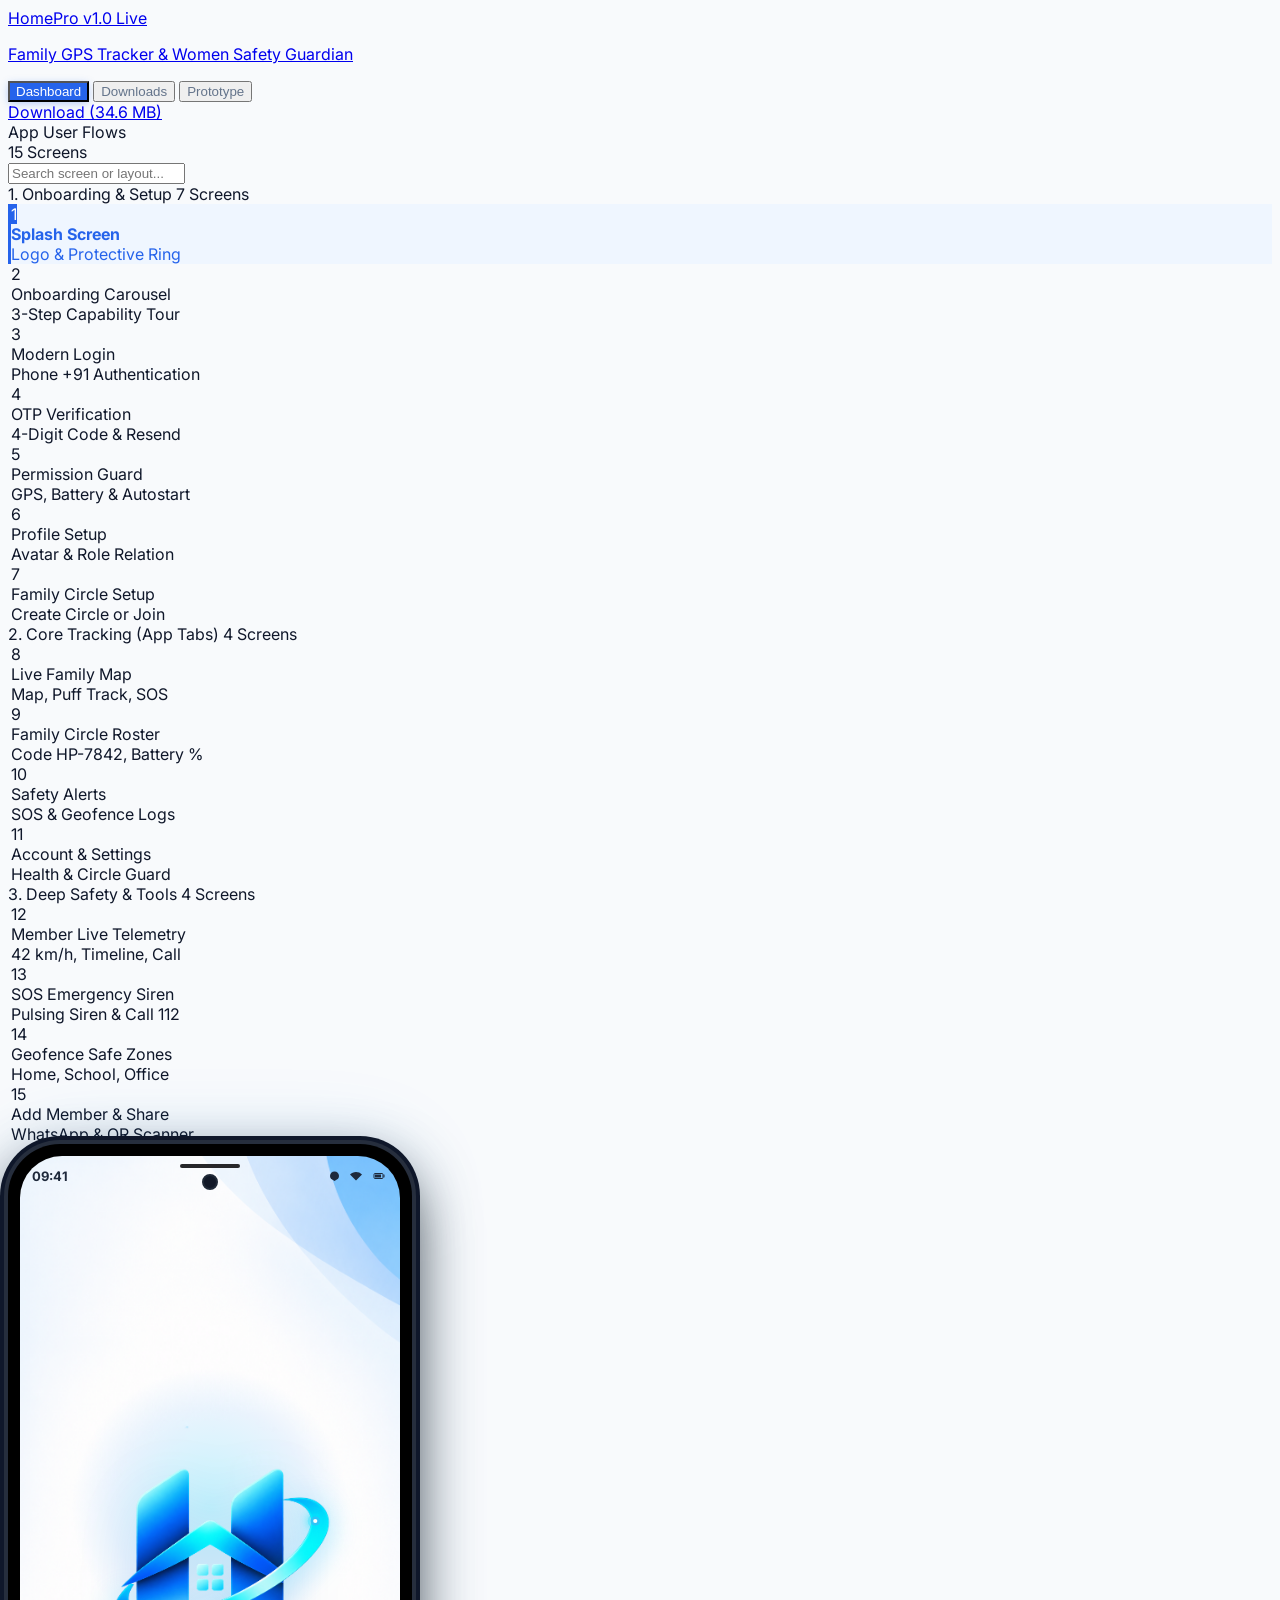
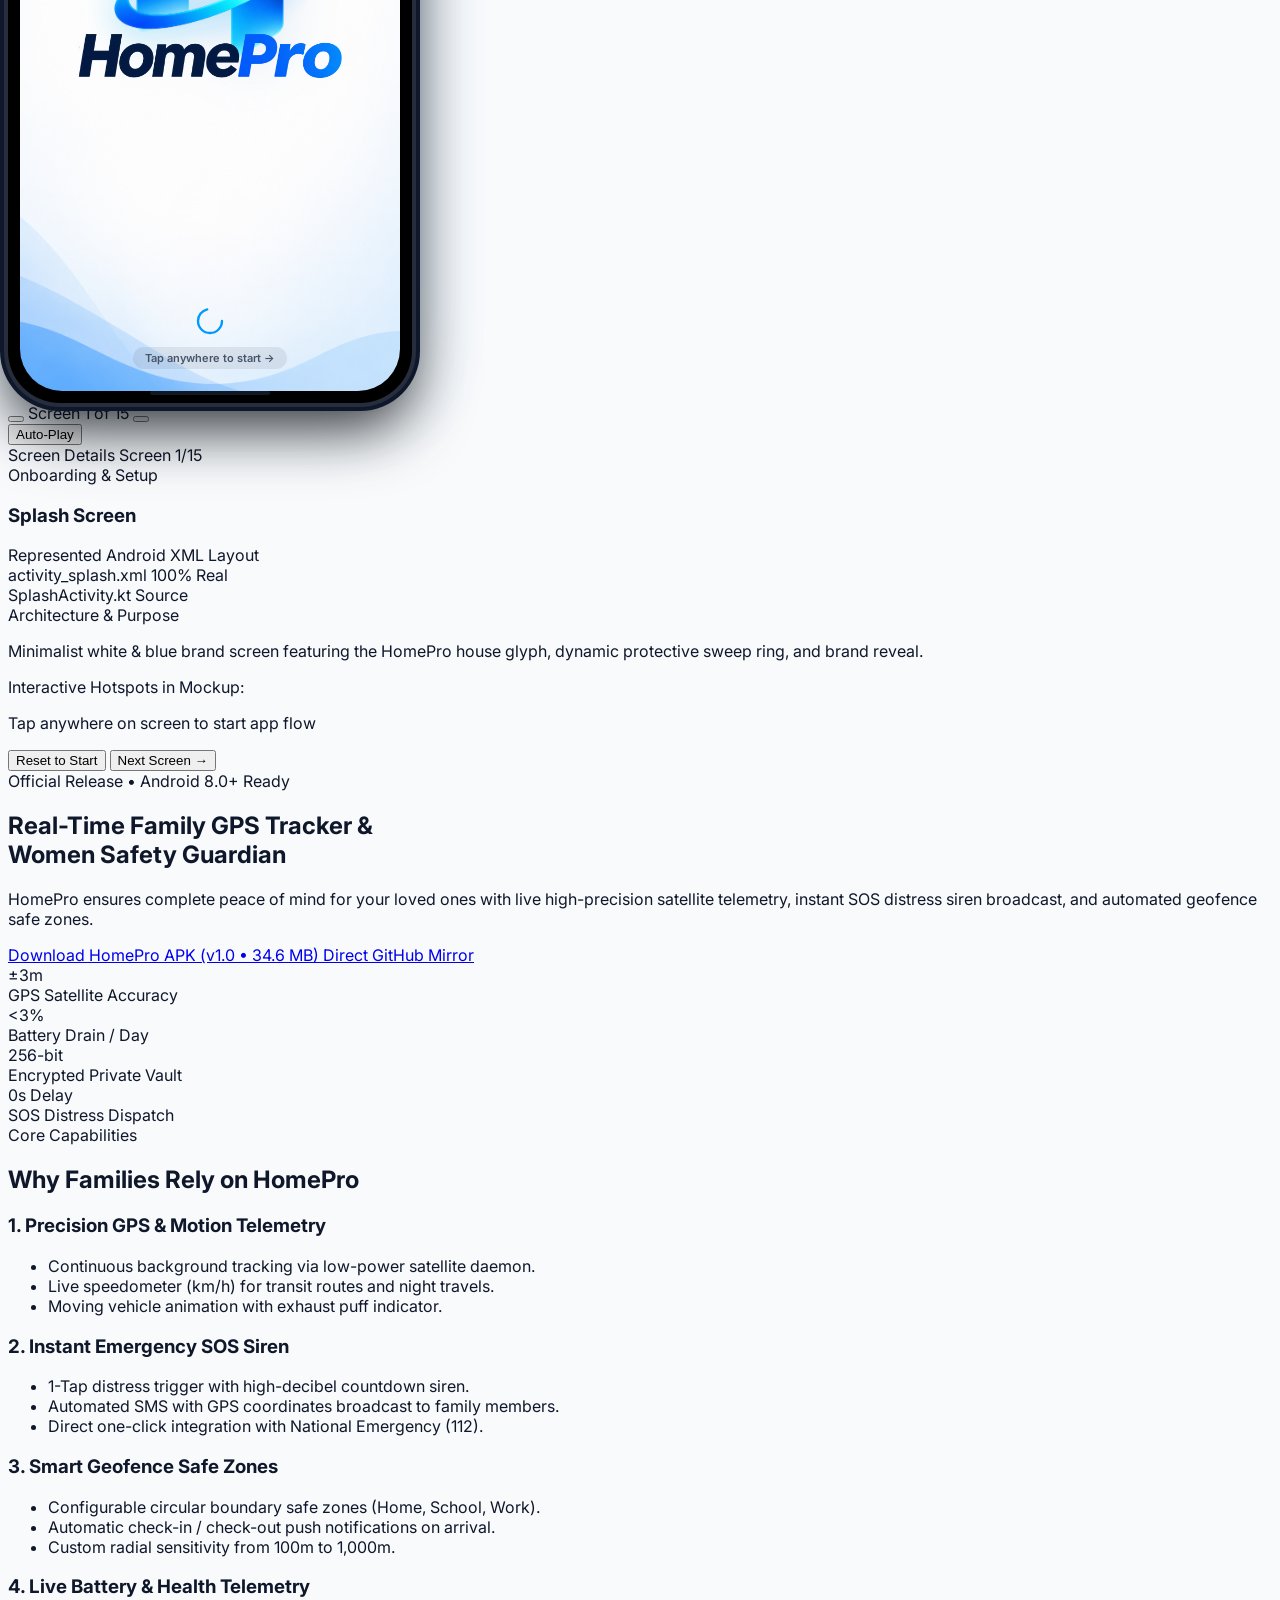
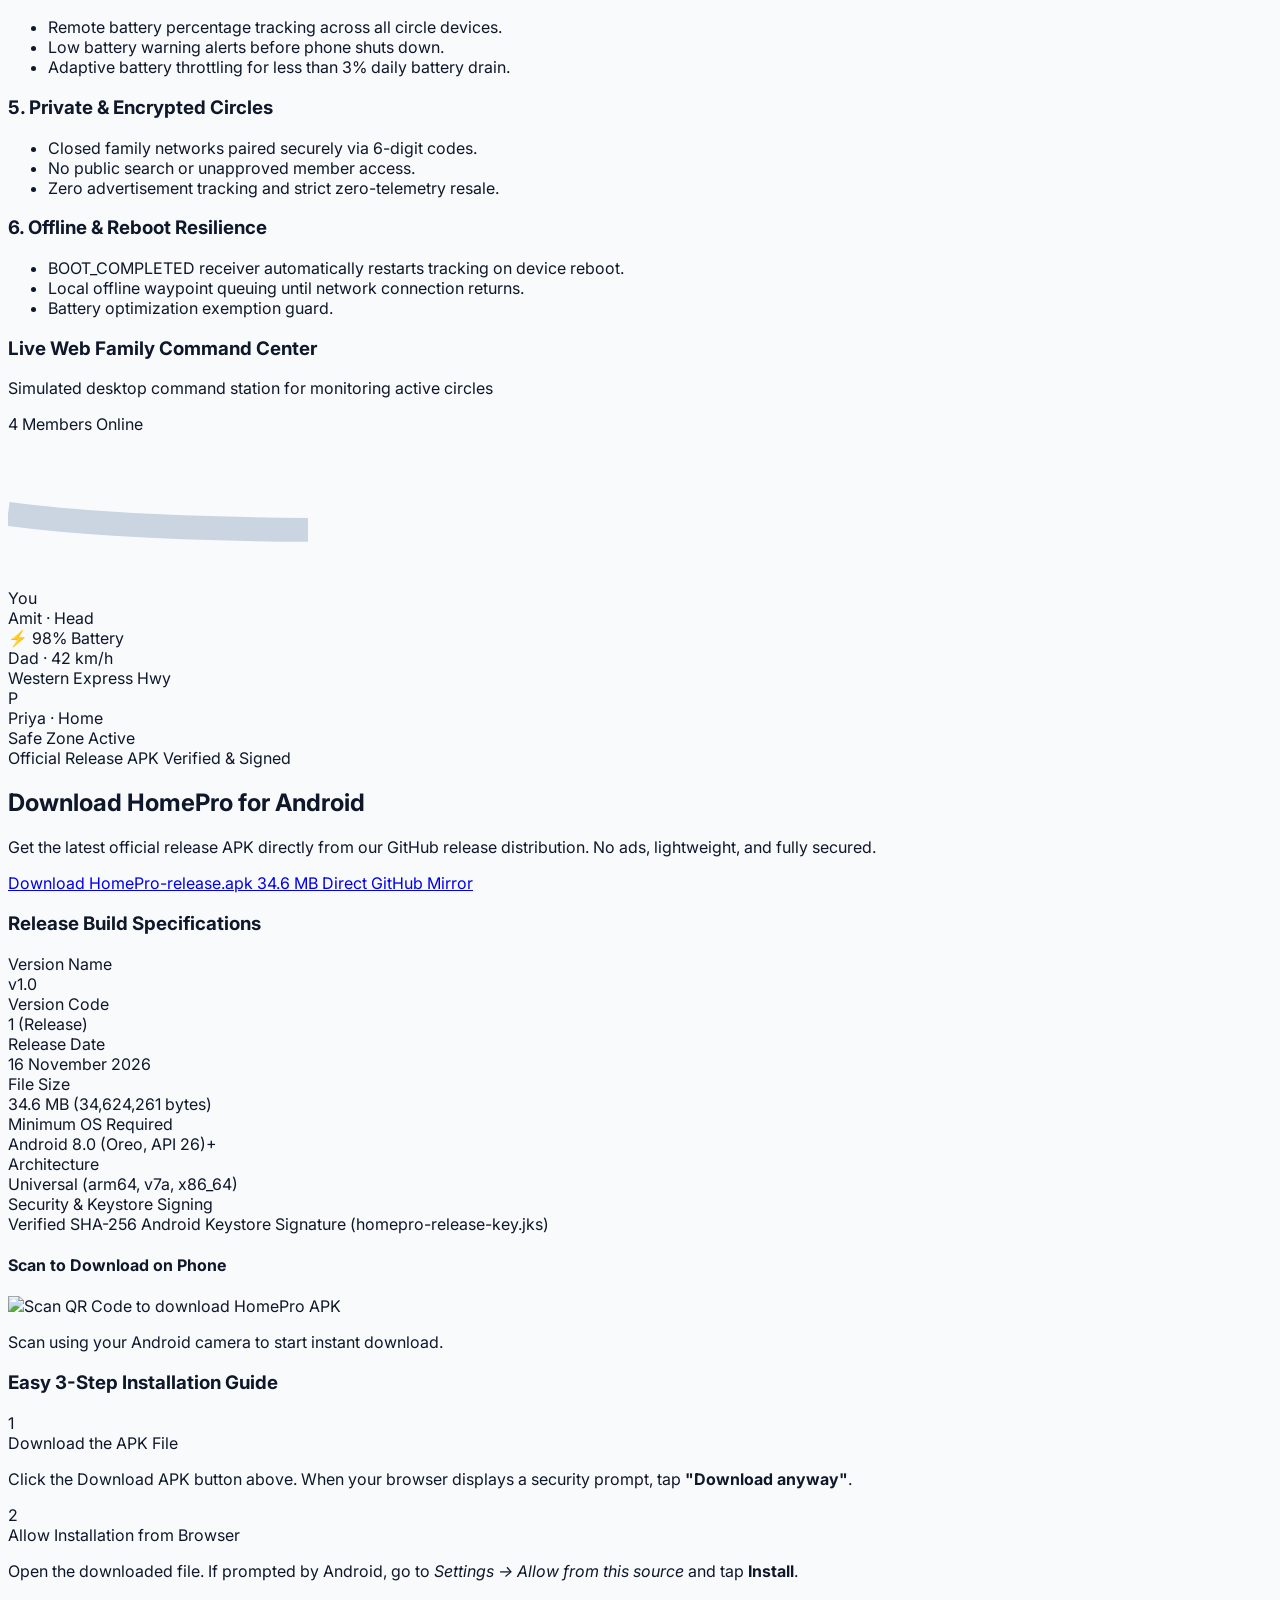
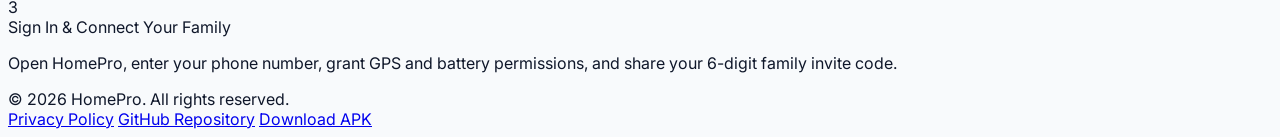
==== commit bc9226d2: "feat: publish updated release APK (16-Nov-2026, 34.6 MB) with latest build" ====
--- a/index.html
+++ b/index.html
@@ -115,7 +115,7 @@
       <div class="flex items-center gap-2">
         <a href="HomePro-release.apk" download="HomePro-release.apk" class="hidden sm:flex items-center gap-2 px-3.5 py-2 rounded-xl text-xs font-bold bg-brand-500 hover:bg-brand-600 text-white shadow-sm transition-all active:scale-95">
           <i data-lucide="download" class="w-3.5 h-3.5"></i>
-          <span>Download (33.2 MB)</span>
+          <span>Download (34.6 MB)</span>
         </a>
         <a href="https://github.com/hariomaunique/HomePro_Preview" target="_blank" rel="noopener" class="p-2 rounded-xl text-ink-secondary hover:text-ink-primary hover:bg-surface-subtle border border-surface-border transition-colors" title="View Source on GitHub">
           <i data-lucide="github" class="w-4 h-4"></i>
@@ -1461,7 +1461,7 @@
       <div class="flex flex-col sm:flex-row items-center justify-center gap-3">
         <a href="HomePro-release.apk" download="HomePro-release.apk" class="w-full sm:w-auto px-8 py-4 rounded-2xl bg-brand-600 hover:bg-brand-700 text-white font-bold text-sm shadow-lg shadow-brand-500/25 flex items-center justify-center gap-3 active:scale-95 transition-all">
           <i data-lucide="download" class="w-5 h-5"></i>
-          <span>Download HomePro APK (v1.0 • 33.2 MB)</span>
+          <span>Download HomePro APK (v1.0 • 34.6 MB)</span>
         </a>
         <a href="https://github.com/hariomaunique/HomePro_Preview/raw/main/HomePro-release.apk" target="_blank" rel="noopener" class="w-full sm:w-auto px-6 py-4 rounded-2xl bg-surface-subtle hover:bg-slate-200 text-ink-primary font-bold text-sm border border-surface-border flex items-center justify-center gap-2 transition-all">
           <i data-lucide="cloud-download" class="w-4 h-4 text-ink-secondary"></i>
@@ -1659,7 +1659,7 @@
         <a href="HomePro-release.apk" download="HomePro-release.apk" class="w-full sm:w-auto px-8 py-4 rounded-2xl bg-brand-600 hover:bg-brand-700 text-white font-bold text-sm shadow-xl shadow-brand-500/25 flex items-center justify-center gap-3 active:scale-95 transition-all">
           <i data-lucide="download" class="w-5 h-5"></i>
           <span>Download HomePro-release.apk</span>
-          <span class="px-2 py-0.5 rounded-full bg-white/20 text-xs font-semibold">33.2 MB</span>
+          <span class="px-2 py-0.5 rounded-full bg-white/20 text-xs font-semibold">34.6 MB</span>
         </a>
         <a href="https://github.com/hariomaunique/HomePro_Preview/raw/main/HomePro-release.apk" target="_blank" rel="noopener" class="w-full sm:w-auto px-6 py-4 rounded-2xl bg-surface-subtle hover:bg-slate-200 text-ink-primary font-bold text-sm border border-surface-border flex items-center justify-center gap-2 transition-all">
           <i data-lucide="github" class="w-4 h-4"></i>
@@ -1686,11 +1686,11 @@
         </div>
         <div class="p-3.5 rounded-xl bg-surface-subtle border border-surface-border">
           <div class="text-[10px] font-bold text-ink-muted uppercase">Release Date</div>
-          <div class="text-sm font-bold text-ink-primary mt-0.5">14 November 2026</div>
+          <div class="text-sm font-bold text-ink-primary mt-0.5">16 November 2026</div>
         </div>
         <div class="p-3.5 rounded-xl bg-surface-subtle border border-surface-border">
           <div class="text-[10px] font-bold text-ink-muted uppercase">File Size</div>
-          <div class="text-sm font-bold text-ink-primary mt-0.5">33.2 MB (33,221,209 bytes)</div>
+          <div class="text-sm font-bold text-ink-primary mt-0.5">34.6 MB (34,624,261 bytes)</div>
         </div>
         <div class="p-3.5 rounded-xl bg-surface-subtle border border-surface-border">
           <div class="text-[10px] font-bold text-ink-muted uppercase">Minimum OS Required</div>
--- a/styles.css
+++ b/styles.css
@@ -109,7 +109,7 @@
   --color-text-main: #0F172A;
   --color-text-muted: #64748B;
   --phone-width: 380px;
-  --phone-height: 825px;
+  --phone-height: 835px;
 }
 
 /* Smartphone Mockup Chassis (Exact Android device from Splash_Screen) */
@@ -460,18 +460,31 @@
   visibility: hidden;
   position: absolute;
   inset: 0;
+  width: 100%;
+  height: 100%;
   display: flex;
   flex-direction: column;
   transition: opacity 0.25s cubic-bezier(0.4, 0, 0.2, 1), transform 0.25s cubic-bezier(0.4, 0, 0.2, 1);
   transform: scale(0.98);
   pointer-events: none;
+  overflow: hidden;
 }
 .app-screen.active {
   opacity: 1;
   visibility: visible;
-  position: relative;
+  position: absolute;
+  inset: 0;
+  width: 100%;
+  height: 100%;
   transform: scale(1);
   pointer-events: auto;
+}
+
+/* Scrollable padding for app content screens except splash and map */
+.app-screen:not(#screen-splash):not(#screen-map) {
+  padding-top: 50px !important;
+  padding-bottom: 28px !important;
+  overflow-y: auto;
 }
 
 /* Simulated Interactive Hotspots */
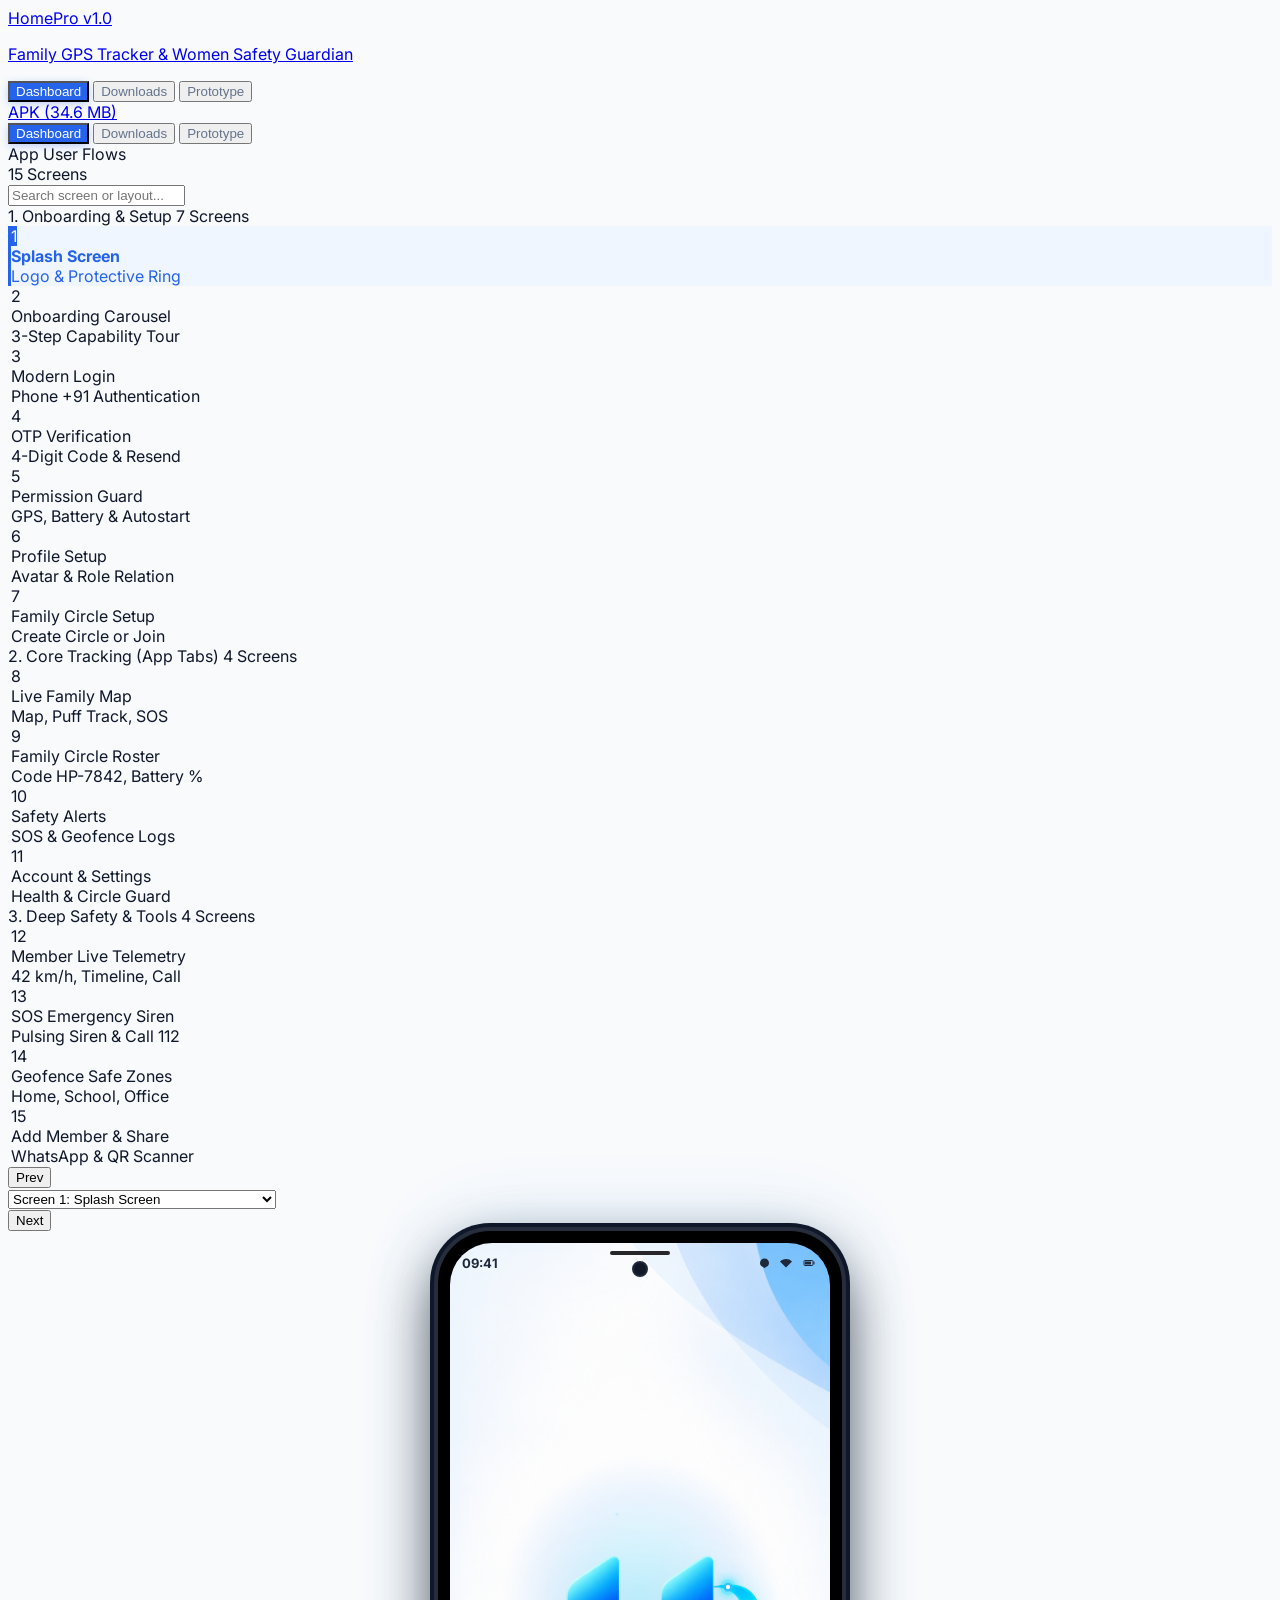
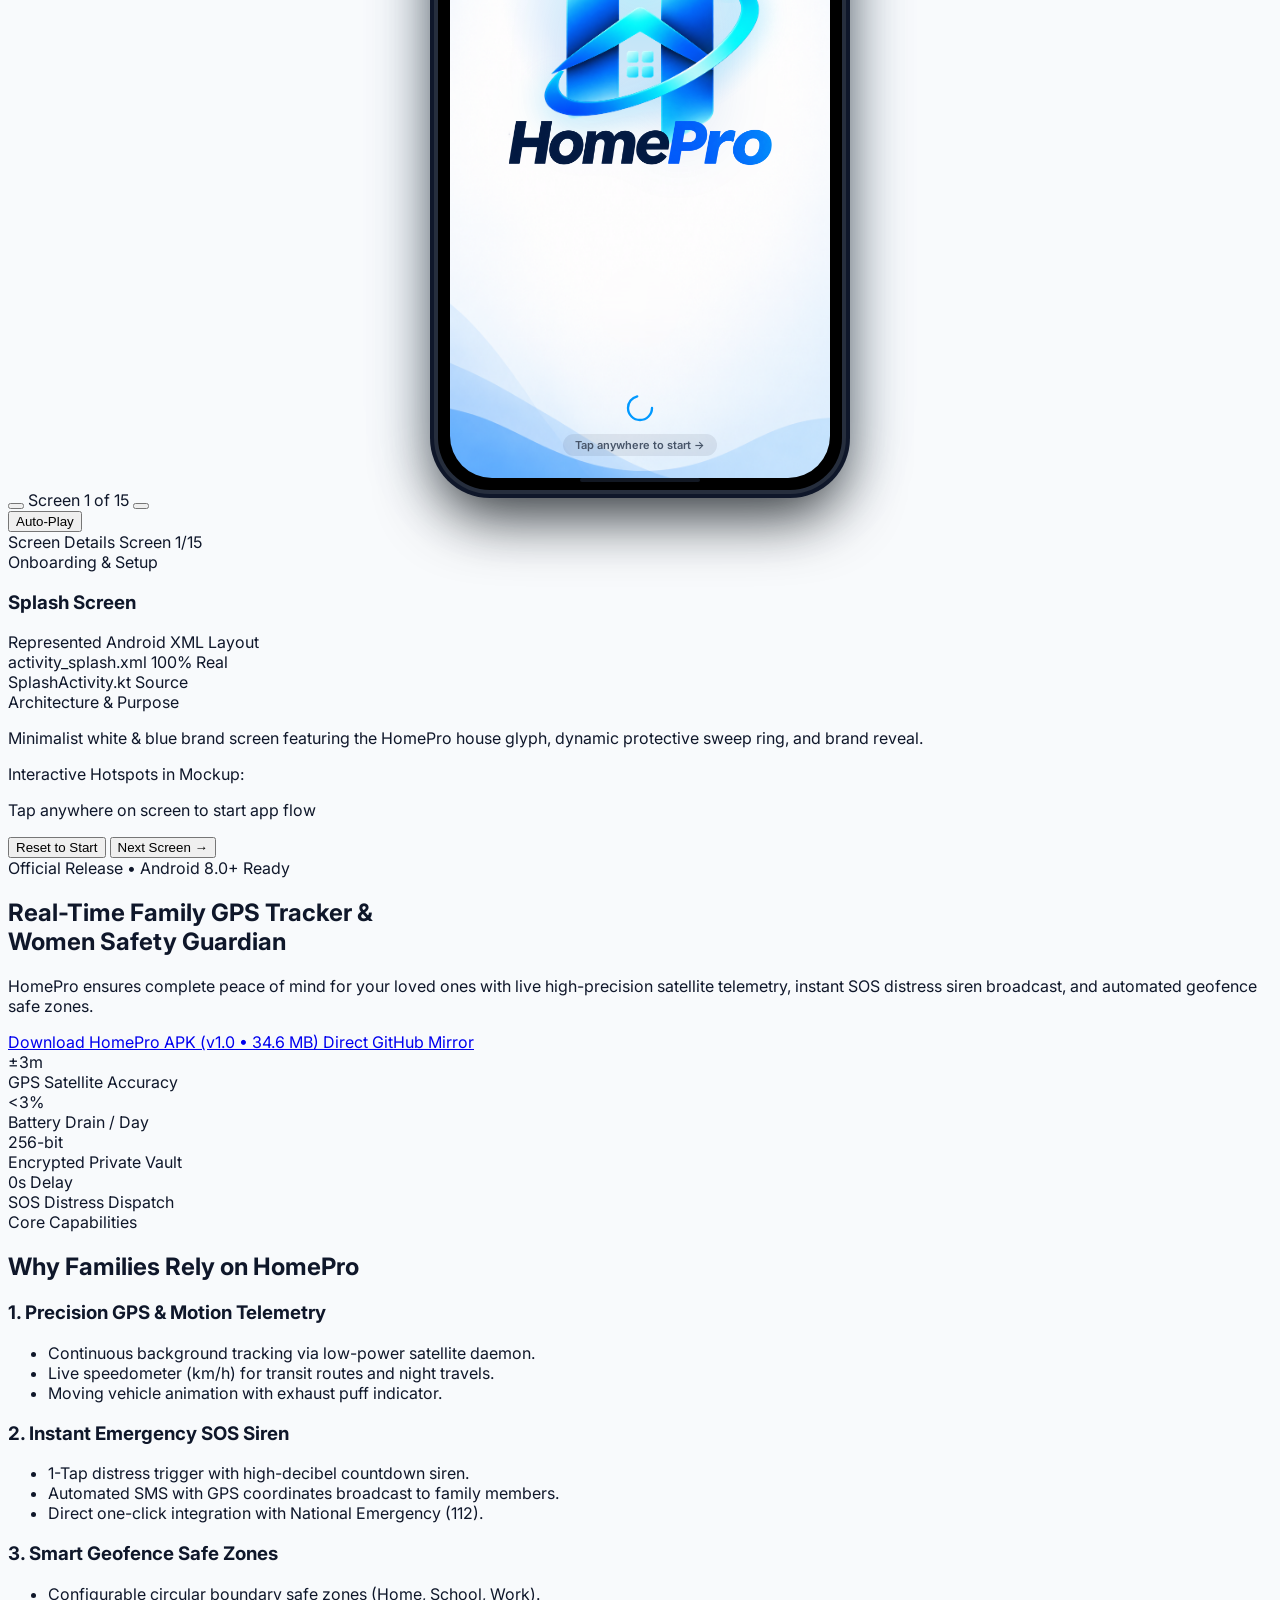
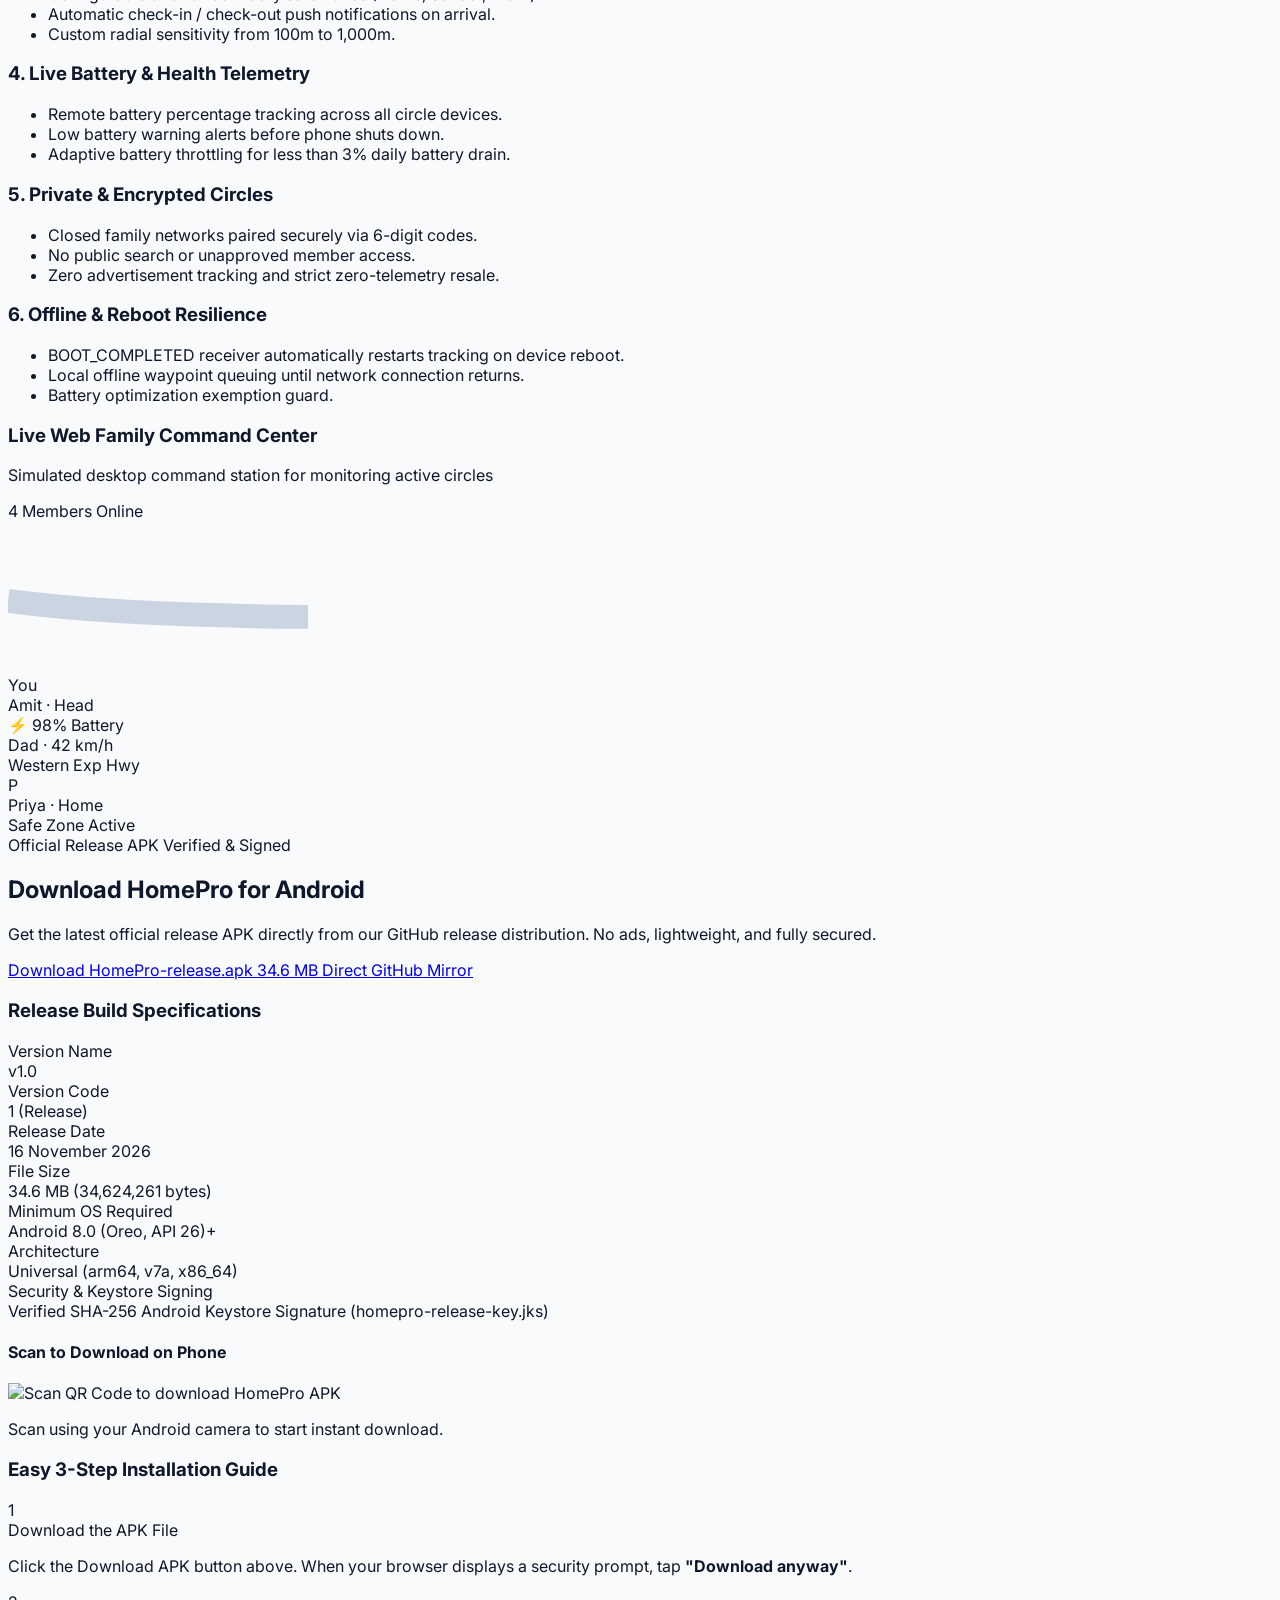
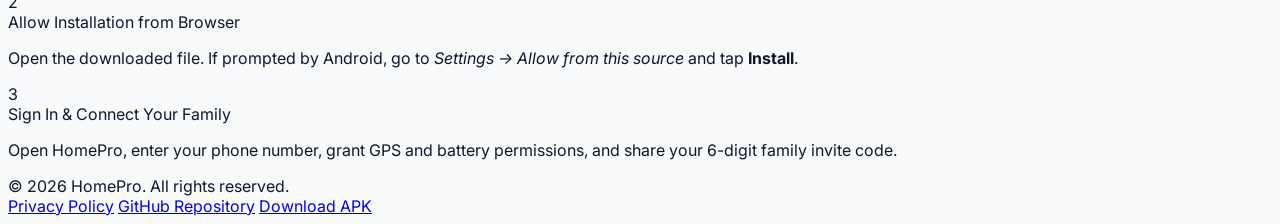
==== commit c4c4b7ed: "feat: make prototype and preview views ultra-responsive on mobile viewports" ====
--- a/index.html
+++ b/index.html
@@ -76,63 +76,82 @@
 <body class="bg-surface-bg text-ink-primary antialiased font-sans selection:bg-brand-50 selection:text-brand-600">
 
   <!-- ========================================================
-       TOP GLOBAL NAVIGATION BAR (Matches Porter / ShipKaro style)
+       TOP GLOBAL NAVIGATION BAR (Responsive: Desktop Single-Bar / Mobile Dual-Bar)
        ======================================================== -->
   <header class="sticky top-0 z-50 bg-white/95 backdrop-blur-md border-b border-surface-border">
-    <div class="max-w-7xl mx-auto px-4 sm:px-6 lg:px-8 h-16 flex items-center justify-between gap-4">
+    <!-- Main Header Bar -->
+    <div class="max-w-7xl mx-auto px-3 sm:px-6 lg:px-8 h-14 sm:h-16 flex items-center justify-between gap-3">
       
       <!-- Brand Logo & Name -->
-      <a href="#dashboard" onclick="switchView('dashboard')" class="flex items-center gap-3 group focus:outline-none">
-        <div class="w-10 h-10 rounded-xl bg-brand-500 text-white flex items-center justify-center shadow-md shadow-brand-500/25 group-hover:bg-brand-600 transition-all">
-          <i data-lucide="shield" class="w-5 h-5 fill-current"></i>
+      <a href="#dashboard" onclick="switchView('dashboard')" class="flex items-center gap-2 sm:gap-3 group focus:outline-none flex-shrink-0">
+        <div class="w-8 h-8 sm:w-10 sm:h-10 rounded-xl bg-brand-500 text-white flex items-center justify-center shadow-md shadow-brand-500/25 group-hover:bg-brand-600 transition-all">
+          <i data-lucide="shield" class="w-4 h-4 sm:w-5 sm:h-5 fill-current"></i>
         </div>
         <div>
-          <div class="flex items-center gap-2">
-            <span class="font-display font-bold text-lg text-ink-primary tracking-tight">HomePro</span>
-            <span class="px-2 py-0.5 text-[10px] font-bold bg-brand-50 text-brand-600 border border-brand-100 rounded-full">v1.0 Live</span>
-          </div>
-          <p class="text-[11px] text-ink-secondary hidden sm:block">Family GPS Tracker & Women Safety Guardian</p>
+          <div class="flex items-center gap-1.5 sm:gap-2">
+            <span class="font-display font-bold text-base sm:text-lg text-ink-primary tracking-tight">HomePro</span>
+            <span class="px-1.5 py-0.5 text-[9px] sm:text-[10px] font-bold bg-brand-50 text-brand-600 border border-brand-100 rounded-full">v1.0</span>
+          </div>
+          <p class="text-[11px] text-ink-secondary hidden lg:block">Family GPS Tracker & Women Safety Guardian</p>
         </div>
       </a>
 
-      <!-- Center Navigation View Switcher (Tabs: Dashboard -> Downloads -> Prototype) -->
-      <nav class="flex items-center p-1 bg-surface-subtle border border-surface-border rounded-xl text-xs font-semibold" role="tablist" aria-label="Preview Views">
+      <!-- Desktop Center Navigation Switcher (Hidden on mobile < md) -->
+      <nav class="hidden md:flex items-center p-1 bg-surface-subtle border border-surface-border rounded-xl text-xs font-semibold" role="tablist" aria-label="Desktop Views">
         <button onclick="switchView('dashboard')" data-view="dashboard" class="view-nav-pill active flex items-center gap-2 px-3.5 py-1.5 rounded-lg transition-all" role="tab" aria-selected="true">
           <i data-lucide="layout-dashboard" class="w-4 h-4"></i>
-          Dashboard
+          <span>Dashboard</span>
         </button>
         <button onclick="switchView('download')" data-view="download" class="view-nav-pill flex items-center gap-2 px-3.5 py-1.5 rounded-lg transition-all" role="tab" aria-selected="false">
           <i data-lucide="download" class="w-4 h-4"></i>
-          Downloads
+          <span>Downloads</span>
         </button>
         <button onclick="switchView('prototype')" data-view="prototype" class="view-nav-pill flex items-center gap-2 px-3.5 py-1.5 rounded-lg transition-all" role="tab" aria-selected="false">
           <i data-lucide="smartphone" class="w-4 h-4"></i>
-          Prototype
+          <span>Prototype</span>
         </button>
       </nav>
 
-      <!-- Right Action CTA -->
-      <div class="flex items-center gap-2">
-        <a href="HomePro-release.apk" download="HomePro-release.apk" class="hidden sm:flex items-center gap-2 px-3.5 py-2 rounded-xl text-xs font-bold bg-brand-500 hover:bg-brand-600 text-white shadow-sm transition-all active:scale-95">
+      <!-- Right Action CTAs: APK Download & GitHub -->
+      <div class="flex items-center gap-2 flex-shrink-0">
+        <a href="HomePro-release.apk" download="HomePro-release.apk" class="flex items-center gap-1.5 px-3 py-1.5 sm:px-3.5 sm:py-2 rounded-xl text-xs font-bold bg-brand-500 hover:bg-brand-600 text-white shadow-sm transition-all active:scale-95">
           <i data-lucide="download" class="w-3.5 h-3.5"></i>
-          <span>Download (34.6 MB)</span>
+          <span>APK (34.6 MB)</span>
         </a>
-        <a href="https://github.com/hariomaunique/HomePro_Preview" target="_blank" rel="noopener" class="p-2 rounded-xl text-ink-secondary hover:text-ink-primary hover:bg-surface-subtle border border-surface-border transition-colors" title="View Source on GitHub">
+        <a href="https://github.com/hariomaunique/HomePro_Preview" target="_blank" rel="noopener" class="p-1.5 sm:p-2 rounded-xl text-ink-secondary hover:text-ink-primary hover:bg-surface-subtle border border-surface-border transition-colors" title="View Source on GitHub">
           <i data-lucide="github" class="w-4 h-4"></i>
         </a>
       </div>
 
     </div>
+
+    <!-- Mobile Navigation Sub-Bar (Full-width 3-tab pill grid on mobile < md) -->
+    <div class="md:hidden border-t border-surface-border/70 bg-white/90 px-3 py-1.5">
+      <nav class="grid grid-cols-3 gap-1 p-0.5 bg-surface-subtle border border-surface-border rounded-xl text-xs font-semibold" role="tablist" aria-label="Mobile Views">
+        <button onclick="switchView('dashboard')" data-view="dashboard" class="view-nav-pill active flex items-center justify-center gap-1.5 py-2 rounded-lg text-[11px] font-bold transition-all" role="tab" aria-selected="true">
+          <i data-lucide="layout-dashboard" class="w-3.5 h-3.5"></i>
+          <span>Dashboard</span>
+        </button>
+        <button onclick="switchView('download')" data-view="download" class="view-nav-pill flex items-center justify-center gap-1.5 py-2 rounded-lg text-[11px] font-bold transition-all" role="tab" aria-selected="false">
+          <i data-lucide="download" class="w-3.5 h-3.5"></i>
+          <span>Downloads</span>
+        </button>
+        <button onclick="switchView('prototype')" data-view="prototype" class="view-nav-pill flex items-center justify-center gap-1.5 py-2 rounded-lg text-[11px] font-bold transition-all" role="tab" aria-selected="false">
+          <i data-lucide="smartphone" class="w-3.5 h-3.5"></i>
+          <span>Prototype</span>
+        </button>
+      </nav>
+    </div>
   </header>
 
   <!-- ========================================================
        VIEW 1: INTERACTIVE PROTOTYPE (Desktop Multi-Pane View)
        ======================================================== -->
-  <main id="view-prototype" class="hidden max-w-7xl mx-auto px-4 sm:px-6 lg:px-8 py-8 transition-opacity duration-300">
-    <div class="grid grid-cols-1 lg:grid-cols-12 gap-8 items-start">
-
-      <!-- LEFT COLUMN: Screen Flow Navigator (3 Cols) -->
-      <aside class="lg:col-span-3 bg-white rounded-2xl border border-surface-border p-4 shadow-sm flex flex-col max-h-[820px]">
+  <main id="view-prototype" class="hidden max-w-7xl mx-auto px-3 sm:px-6 lg:px-8 py-5 sm:py-8 scroll-mt-28 transition-opacity duration-300">
+    <div class="grid grid-cols-1 lg:grid-cols-12 gap-6 lg:gap-8 items-start">
+
+      <!-- LEFT COLUMN: Screen Flow Navigator (Desktop Left, Mobile Below Phone) -->
+      <aside class="order-2 lg:order-1 lg:col-span-3 bg-white rounded-2xl border border-surface-border p-4 shadow-sm flex flex-col max-h-[820px]">
         <div class="flex items-center justify-between pb-3 border-b border-surface-border mb-3">
           <div class="flex items-center gap-2">
             <i data-lucide="layers" class="w-4 h-4 text-brand-500"></i>
@@ -345,11 +364,34 @@
         </div>
       </aside>
 
-      <!-- CENTER COLUMN: Responsive Smartphone Mockup (6 Cols) -->
-      <section class="lg:col-span-6 flex flex-col items-center">
+      <!-- CENTER COLUMN: Responsive Smartphone Mockup (First on Mobile, Center on Desktop) -->
+      <section class="order-1 lg:order-2 lg:col-span-6 flex flex-col items-center w-full">
         
-        <!-- Mobile Frame Chassis (Real Android device matching Splash_Screen) -->
-        <div class="device-mockup phone-chassis" id="deviceFrame">
+        <!-- Mobile Quick Screen Switcher Toolbar (Visible on Mobile/Tablet <1024px) -->
+        <div class="lg:hidden w-full max-w-[380px] mb-4 bg-white p-2 rounded-2xl border border-surface-border shadow-sm flex items-center justify-between gap-2 text-xs font-semibold">
+          <button onclick="prevScreen()" class="p-2 sm:px-3 py-1.5 rounded-xl bg-surface-subtle hover:bg-slate-200 text-ink-primary flex items-center gap-1 active:scale-95 transition-all" title="Previous Screen">
+            <i data-lucide="chevron-left" class="w-4 h-4"></i>
+            <span class="hidden sm:inline">Prev</span>
+          </button>
+          
+          <!-- Dropdown Selector for all 15 screens -->
+          <div class="relative flex-1">
+            <select id="mobile-screen-dropdown" onchange="goToScreen(parseInt(this.value))" class="w-full appearance-none pl-3 pr-8 py-2 text-xs font-bold bg-surface-subtle border border-surface-border rounded-xl text-ink-primary focus:outline-none focus:border-brand-500 transition-colors cursor-pointer">
+              <!-- Populated dynamically via JS -->
+            </select>
+            <i data-lucide="chevron-down" class="w-3.5 h-3.5 text-ink-muted absolute right-2.5 top-1/2 -translate-y-1/2 pointer-events-none"></i>
+          </div>
+
+          <button onclick="nextScreen()" class="p-2 sm:px-3 py-1.5 rounded-xl bg-brand-500 hover:bg-brand-600 text-white flex items-center gap-1 active:scale-95 transition-all" title="Next Screen">
+            <span class="hidden sm:inline">Next</span>
+            <i data-lucide="chevron-right" class="w-4 h-4"></i>
+          </button>
+        </div>
+
+        <!-- Phone Scaler Wrapper (Fluidly scales on mobile viewports <430px) -->
+        <div class="phone-scale-wrapper">
+          <!-- Mobile Frame Chassis (Real Android device matching Splash_Screen) -->
+          <div class="device-mockup phone-chassis" id="deviceFrame">
           
           <!-- Android Phone Speaker & Camera Notch (from Splash_Screen) -->
           <div class="phone-speaker"></div>
@@ -1358,13 +1400,14 @@
           <!-- Bottom Home Bar Indicator -->
           <div class="phone-home-bar"></div>
         </div>
+      </div> <!-- /phone-scale-wrapper -->
 
         <!-- Phone Mockup Controls Bar (Prev, Counter, Next, Auto-Play) -->
-        <div class="mt-6 flex items-center gap-3 bg-white p-2 rounded-2xl border border-surface-border shadow-sm text-xs font-semibold">
+        <div class="mt-4 sm:mt-6 flex items-center justify-center flex-wrap gap-2 sm:gap-3 bg-white p-2 rounded-2xl border border-surface-border shadow-sm text-xs font-semibold max-w-full">
           <button onclick="prevScreen()" class="p-2 rounded-xl hover:bg-surface-subtle text-ink-secondary hover:text-ink-primary transition-colors" title="Previous Screen">
             <i data-lucide="chevron-left" class="w-4 h-4"></i>
           </button>
-          <span id="mockup-screen-counter" class="px-3 text-ink-primary font-bold">Screen 8 of 15</span>
+          <span id="mockup-screen-counter" class="px-2 sm:px-3 text-ink-primary font-bold">Screen 1 of 15</span>
           <button onclick="nextScreen()" class="p-2 rounded-xl hover:bg-surface-subtle text-ink-secondary hover:text-ink-primary transition-colors" title="Next Screen">
             <i data-lucide="chevron-right" class="w-4 h-4"></i>
           </button>
@@ -1377,8 +1420,8 @@
 
       </section>
 
-      <!-- RIGHT COLUMN: Active Screen Inspector Panel (3 Cols) -->
-      <aside class="lg:col-span-3 bg-white rounded-2xl border border-surface-border p-5 shadow-sm space-y-4">
+      <!-- RIGHT COLUMN: Active Screen Inspector Panel (Desktop Right, Mobile Bottom) -->
+      <aside class="order-3 lg:order-3 lg:col-span-3 bg-white rounded-2xl border border-surface-border p-4 sm:p-5 shadow-sm space-y-4">
         <div class="flex items-center justify-between pb-3 border-b border-surface-border">
           <span class="text-xs font-bold uppercase tracking-wider text-ink-primary flex items-center gap-1.5">
             <i data-lucide="info" class="w-4 h-4 text-brand-500"></i>
@@ -1579,20 +1622,20 @@
     </div>
 
     <!-- Web Family Command Center Live Preview -->
-    <div class="bg-white rounded-3xl border border-surface-border p-6 shadow-sm">
-      <div class="flex items-center justify-between pb-4 border-b border-surface-border mb-4">
+    <div class="bg-white rounded-3xl border border-surface-border p-5 sm:p-6 shadow-sm">
+      <div class="flex flex-col sm:flex-row sm:items-center justify-between gap-3 pb-4 border-b border-surface-border mb-4">
         <div>
           <h3 class="text-base font-bold text-ink-primary">Live Web Family Command Center</h3>
           <p class="text-xs text-ink-secondary">Simulated desktop command station for monitoring active circles</p>
         </div>
-        <span class="px-3 py-1 rounded-full bg-emerald-50 text-emerald-600 border border-emerald-100 text-xs font-bold flex items-center gap-1.5">
+        <span class="w-fit px-3 py-1 rounded-full bg-emerald-50 text-emerald-600 border border-emerald-100 text-xs font-bold flex items-center gap-1.5">
           <span class="w-2 h-2 rounded-full bg-emerald-500 animate-pulse"></span>
           <span>4 Members Online</span>
         </span>
       </div>
 
       <!-- Command Center Desktop Map Mockup -->
-      <div class="h-80 rounded-2xl bg-slate-100 border border-surface-border relative overflow-hidden flex items-center justify-center">
+      <div class="h-72 sm:h-80 rounded-2xl bg-slate-100 border border-surface-border relative overflow-hidden flex items-center justify-center">
         <!-- SVG Map Grid -->
         <svg class="absolute inset-0 w-full h-full opacity-50" xmlns="http://www.w3.org/2000/svg">
           <path d="M0 80 Q 300 120 1200 60" stroke="#cbd5e1" stroke-width="24" fill="none" />
@@ -1601,29 +1644,29 @@
         </svg>
 
         <!-- Command Pin 1 -->
-        <div class="absolute top-20 left-48 flex items-center gap-2 p-2 rounded-xl bg-white shadow-md border border-surface-border">
-          <div class="w-7 h-7 rounded-full bg-brand-500 text-white font-bold text-xs flex items-center justify-center">You</div>
+        <div class="absolute top-8 sm:top-16 left-3 sm:left-12 flex items-center gap-2 p-1.5 sm:p-2 rounded-xl bg-white shadow-md border border-surface-border">
+          <div class="w-6 h-6 sm:w-7 sm:h-7 rounded-full bg-brand-500 text-white font-bold text-[10px] sm:text-xs flex items-center justify-center">You</div>
           <div class="text-left">
-            <div class="text-xs font-bold text-ink-primary">Amit · Head</div>
-            <div class="text-[10px] text-emerald-600 font-semibold">⚡ 98% Battery</div>
+            <div class="text-[11px] sm:text-xs font-bold text-ink-primary">Amit · Head</div>
+            <div class="text-[9px] sm:text-[10px] text-emerald-600 font-semibold">⚡ 98% Battery</div>
           </div>
         </div>
 
         <!-- Command Pin 2 -->
-        <div class="absolute top-44 left-1/2 flex items-center gap-2 p-2 rounded-xl bg-white shadow-md border border-surface-border">
-          <div class="w-7 h-7 rounded-full bg-blue-600 text-white font-bold text-xs flex items-center justify-center"><i data-lucide="car" class="w-4 h-4"></i></div>
+        <div class="absolute top-32 sm:top-40 left-1/2 -translate-x-1/2 flex items-center gap-2 p-1.5 sm:p-2 rounded-xl bg-white shadow-md border border-surface-border">
+          <div class="w-6 h-6 sm:w-7 sm:h-7 rounded-full bg-blue-600 text-white font-bold text-[10px] sm:text-xs flex items-center justify-center"><i data-lucide="car" class="w-3.5 h-3.5 sm:w-4 sm:h-4"></i></div>
           <div class="text-left">
-            <div class="text-xs font-bold text-ink-primary">Dad · 42 km/h</div>
-            <div class="text-[10px] text-blue-600 font-semibold">Western Express Hwy</div>
+            <div class="text-[11px] sm:text-xs font-bold text-ink-primary">Dad · 42 km/h</div>
+            <div class="text-[9px] sm:text-[10px] text-blue-600 font-semibold">Western Exp Hwy</div>
           </div>
         </div>
 
         <!-- Command Pin 3 -->
-        <div class="absolute bottom-16 right-56 flex items-center gap-2 p-2 rounded-xl bg-white shadow-md border border-surface-border">
-          <div class="w-7 h-7 rounded-full bg-purple-600 text-white font-bold text-xs flex items-center justify-center">P</div>
+        <div class="absolute bottom-6 sm:bottom-12 right-3 sm:right-16 flex items-center gap-2 p-1.5 sm:p-2 rounded-xl bg-white shadow-md border border-surface-border">
+          <div class="w-6 h-6 sm:w-7 sm:h-7 rounded-full bg-purple-600 text-white font-bold text-[10px] sm:text-xs flex items-center justify-center">P</div>
           <div class="text-left">
-            <div class="text-xs font-bold text-ink-primary">Priya · Home</div>
-            <div class="text-[10px] text-emerald-600 font-semibold">Safe Zone Active</div>
+            <div class="text-[11px] sm:text-xs font-bold text-ink-primary">Priya · Home</div>
+            <div class="text-[9px] sm:text-[10px] text-emerald-600 font-semibold">Safe Zone Active</div>
           </div>
         </div>
       </div>
--- a/styles.css
+++ b/styles.css
@@ -16,8 +16,8 @@
   --color-border: #E2E8F0;
   --color-text-main: #0F172A;
   --color-text-muted: #64748B;
-  --phone-width: 375px;
-  --phone-height: 760px;
+  --phone-width: 380px;
+  --phone-height: 835px;
 }
 
 /* Base Smooth Scrolling & Typography */
@@ -553,16 +553,30 @@
   background: linear-gradient(135deg, #1E40AF 0%, #2563EB 50%, #3B82F6 100%);
 }
 
-/* Responsive Layout Helpers */
-@media (max-width: 1024px) {
-  :root {
-    --phone-width: 340px;
-    --phone-height: 700px;
-  }
-}
-
-@media (max-width: 768px) {
+/* ==========================================
+   Responsive Phone Mockup & Scaling Wrapper
+   Maintains true 380px x 835px Android aspect ratio
+   Fluently scales on mobile screens (< 430px) without overflow
+   ========================================== */
+.phone-scale-wrapper {
+  display: flex;
+  justify-content: center;
+  align-items: flex-start;
+  width: 100%;
+  max-width: 100%;
+  overflow: visible;
+  transition: height 0.15s ease-out;
+}
+
+@media (max-width: 440px) {
+  .phone-scale-wrapper {
+    overflow: hidden;
+  }
   .phone-chassis {
     margin: 0 auto;
-  }
-}
+    box-shadow:
+      0 0 0 3px #262e3d,
+      0 0 0 6px #0f172a,
+      0 16px 40px rgba(0, 0, 0, 0.6);
+  }
+}
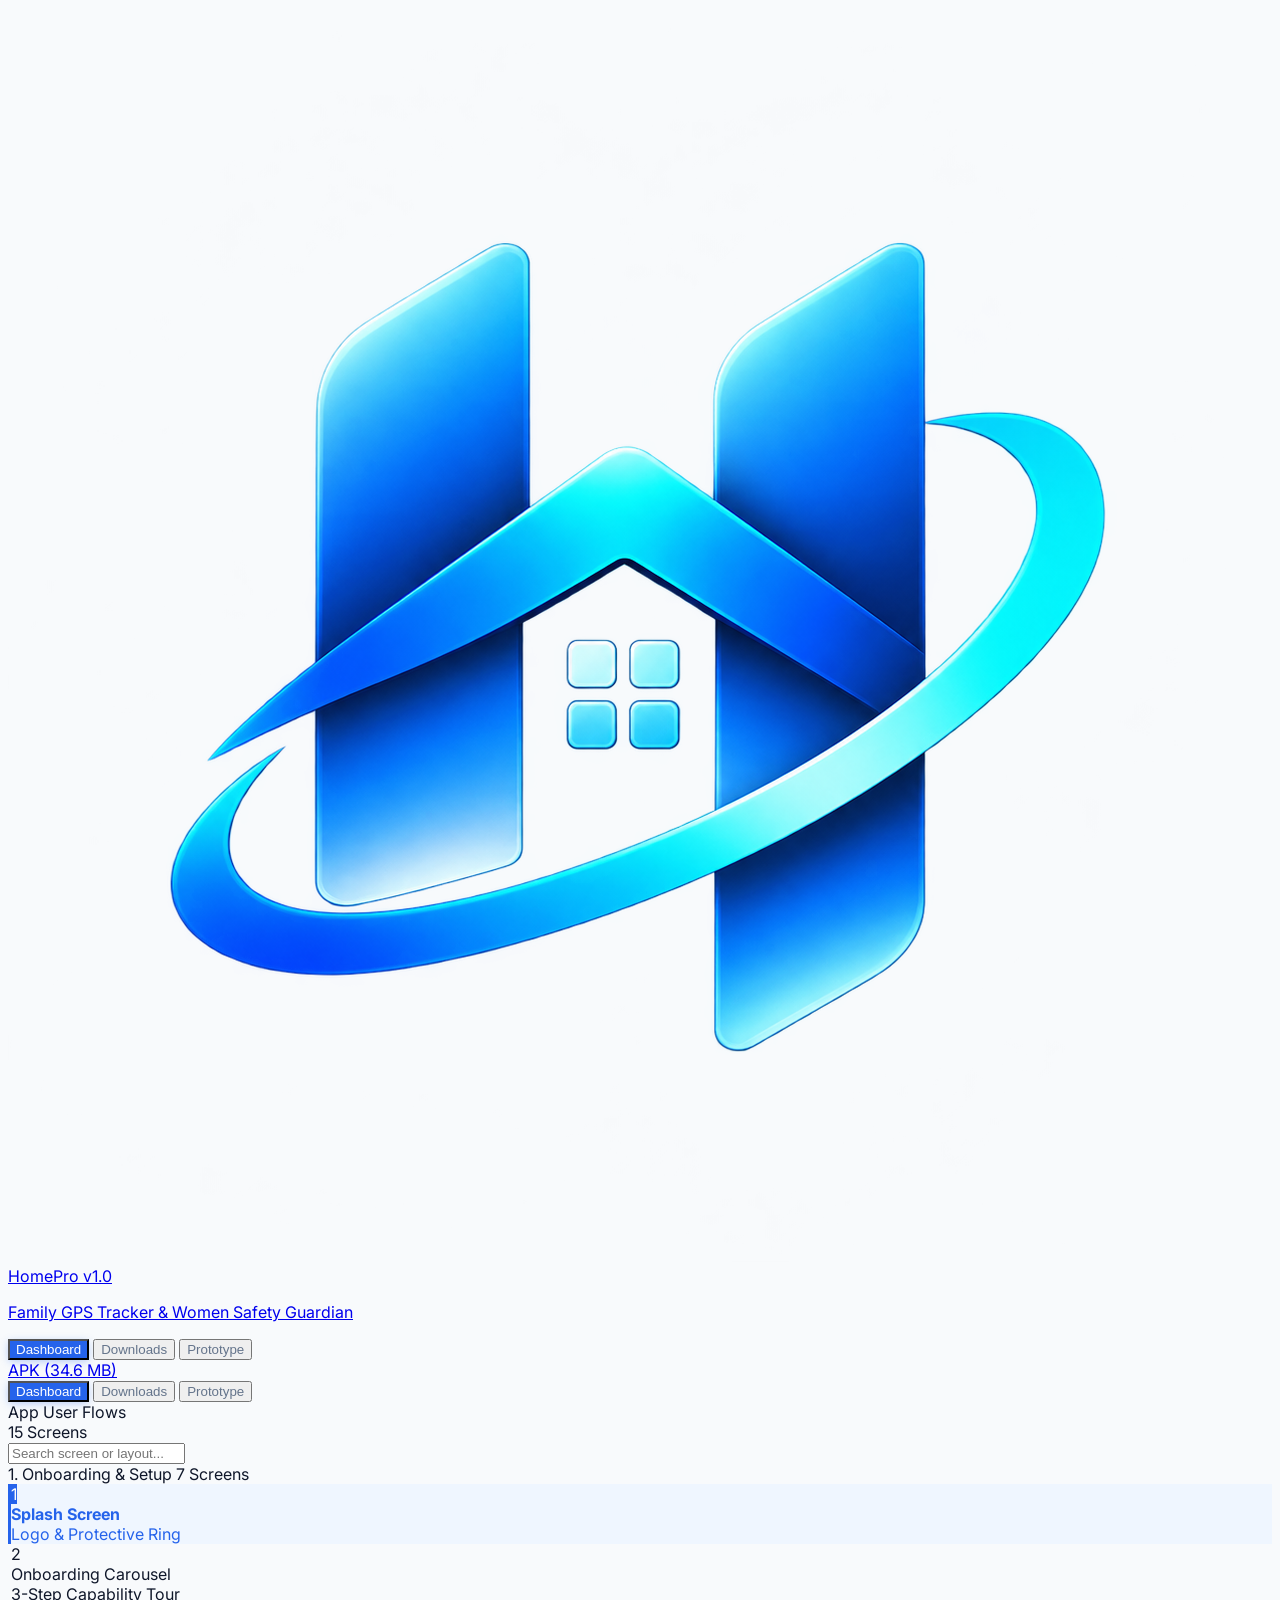
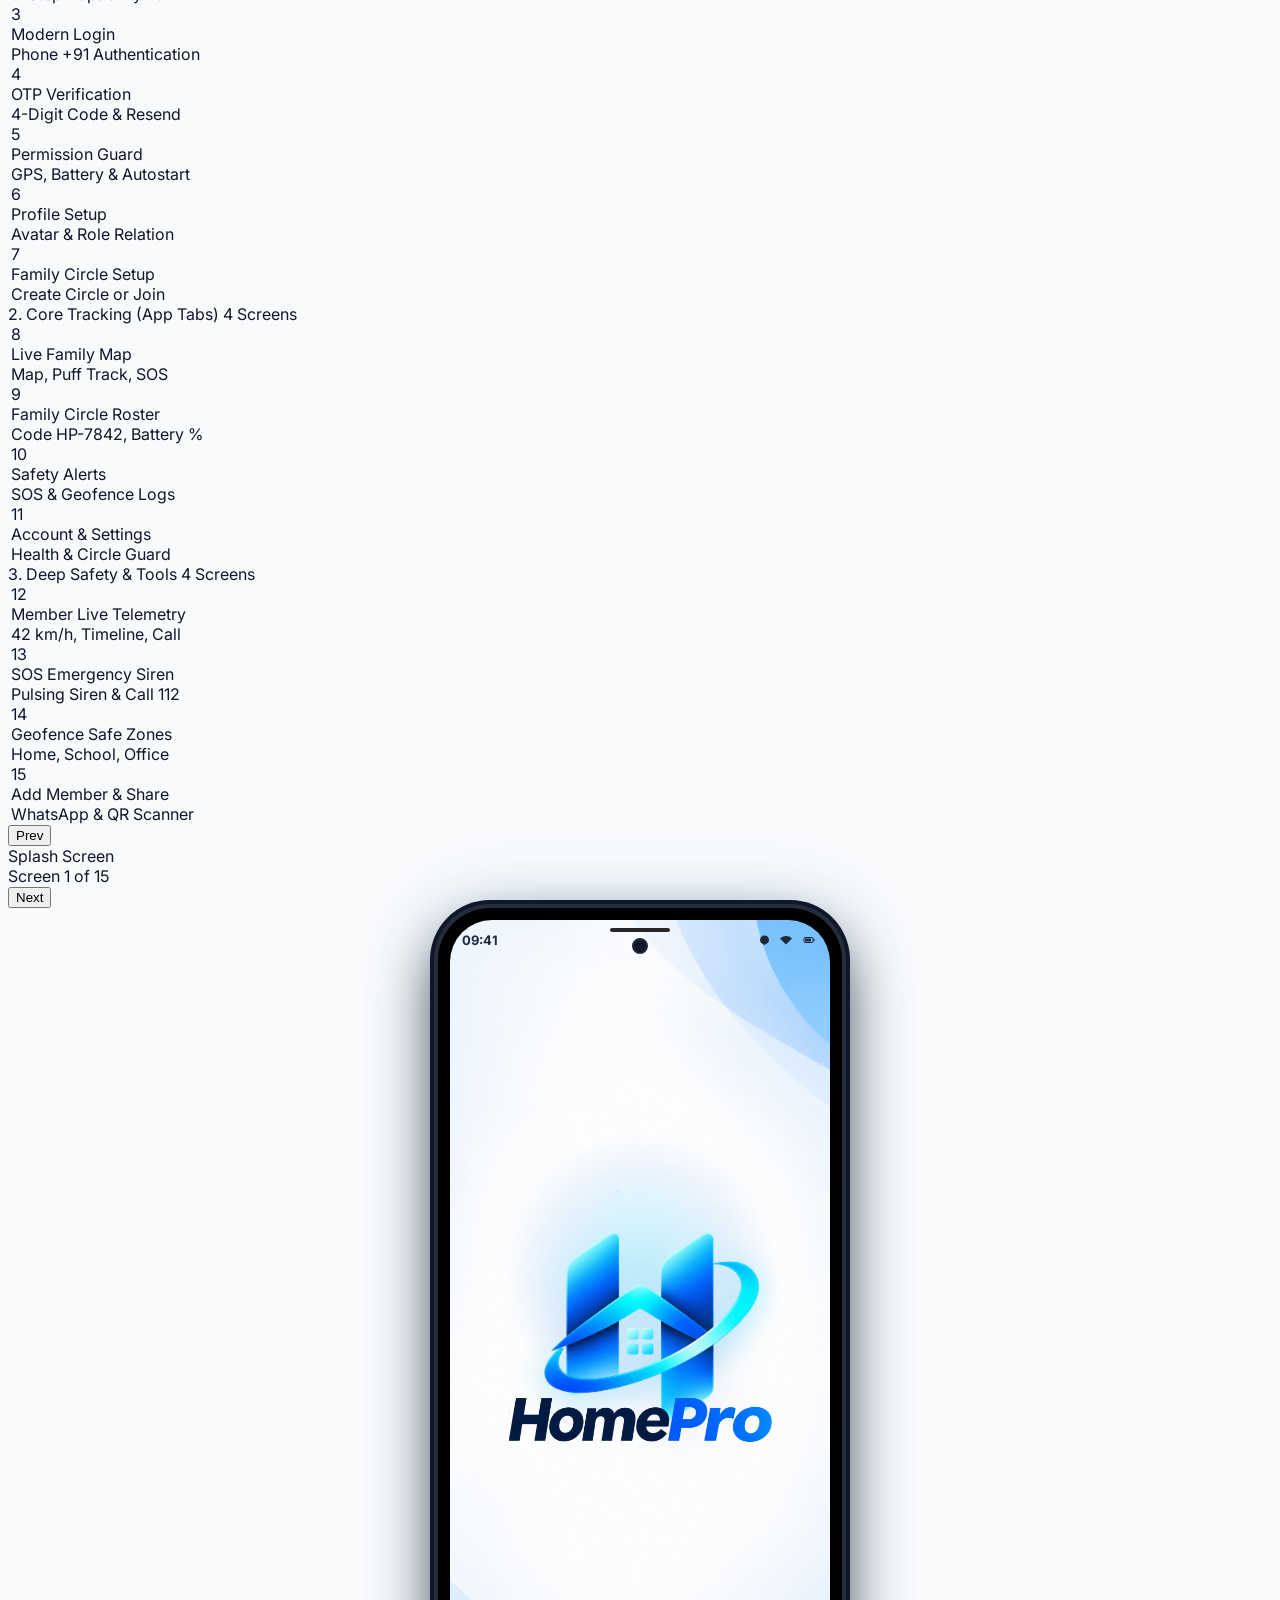
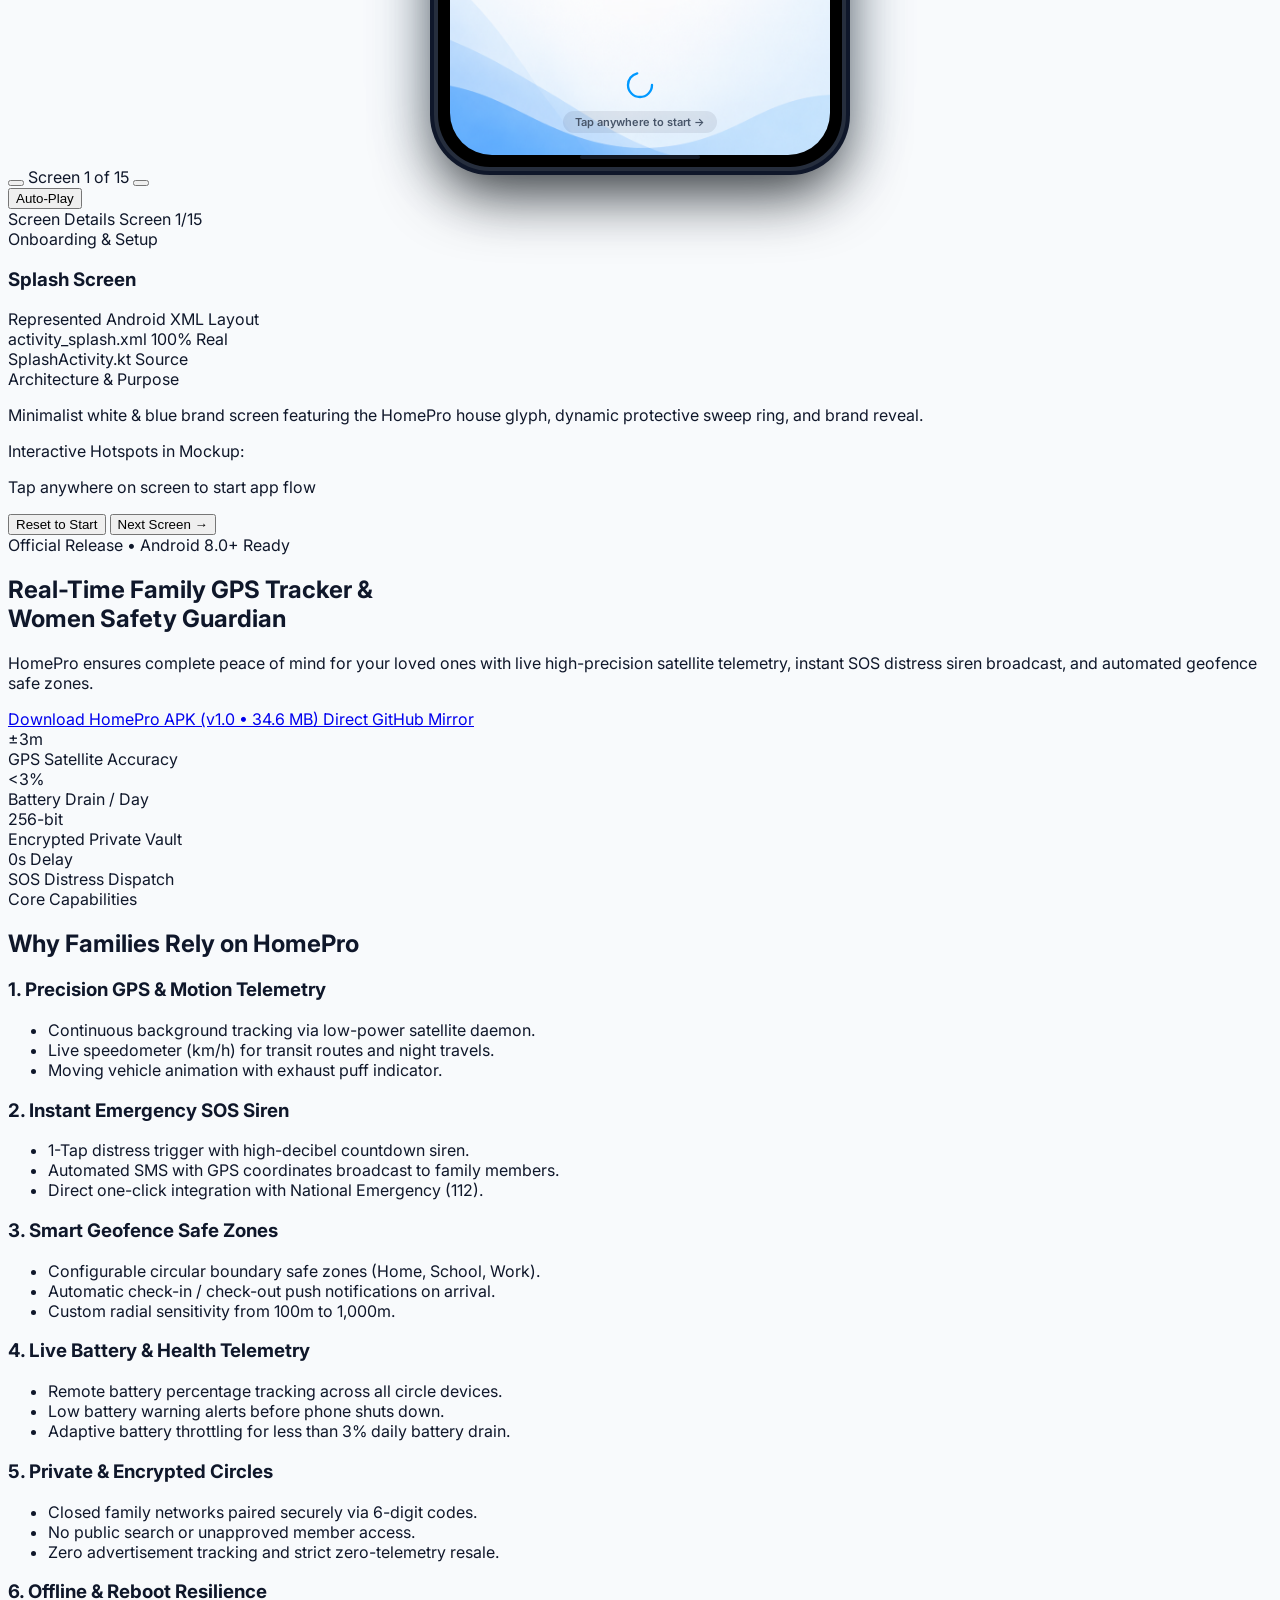
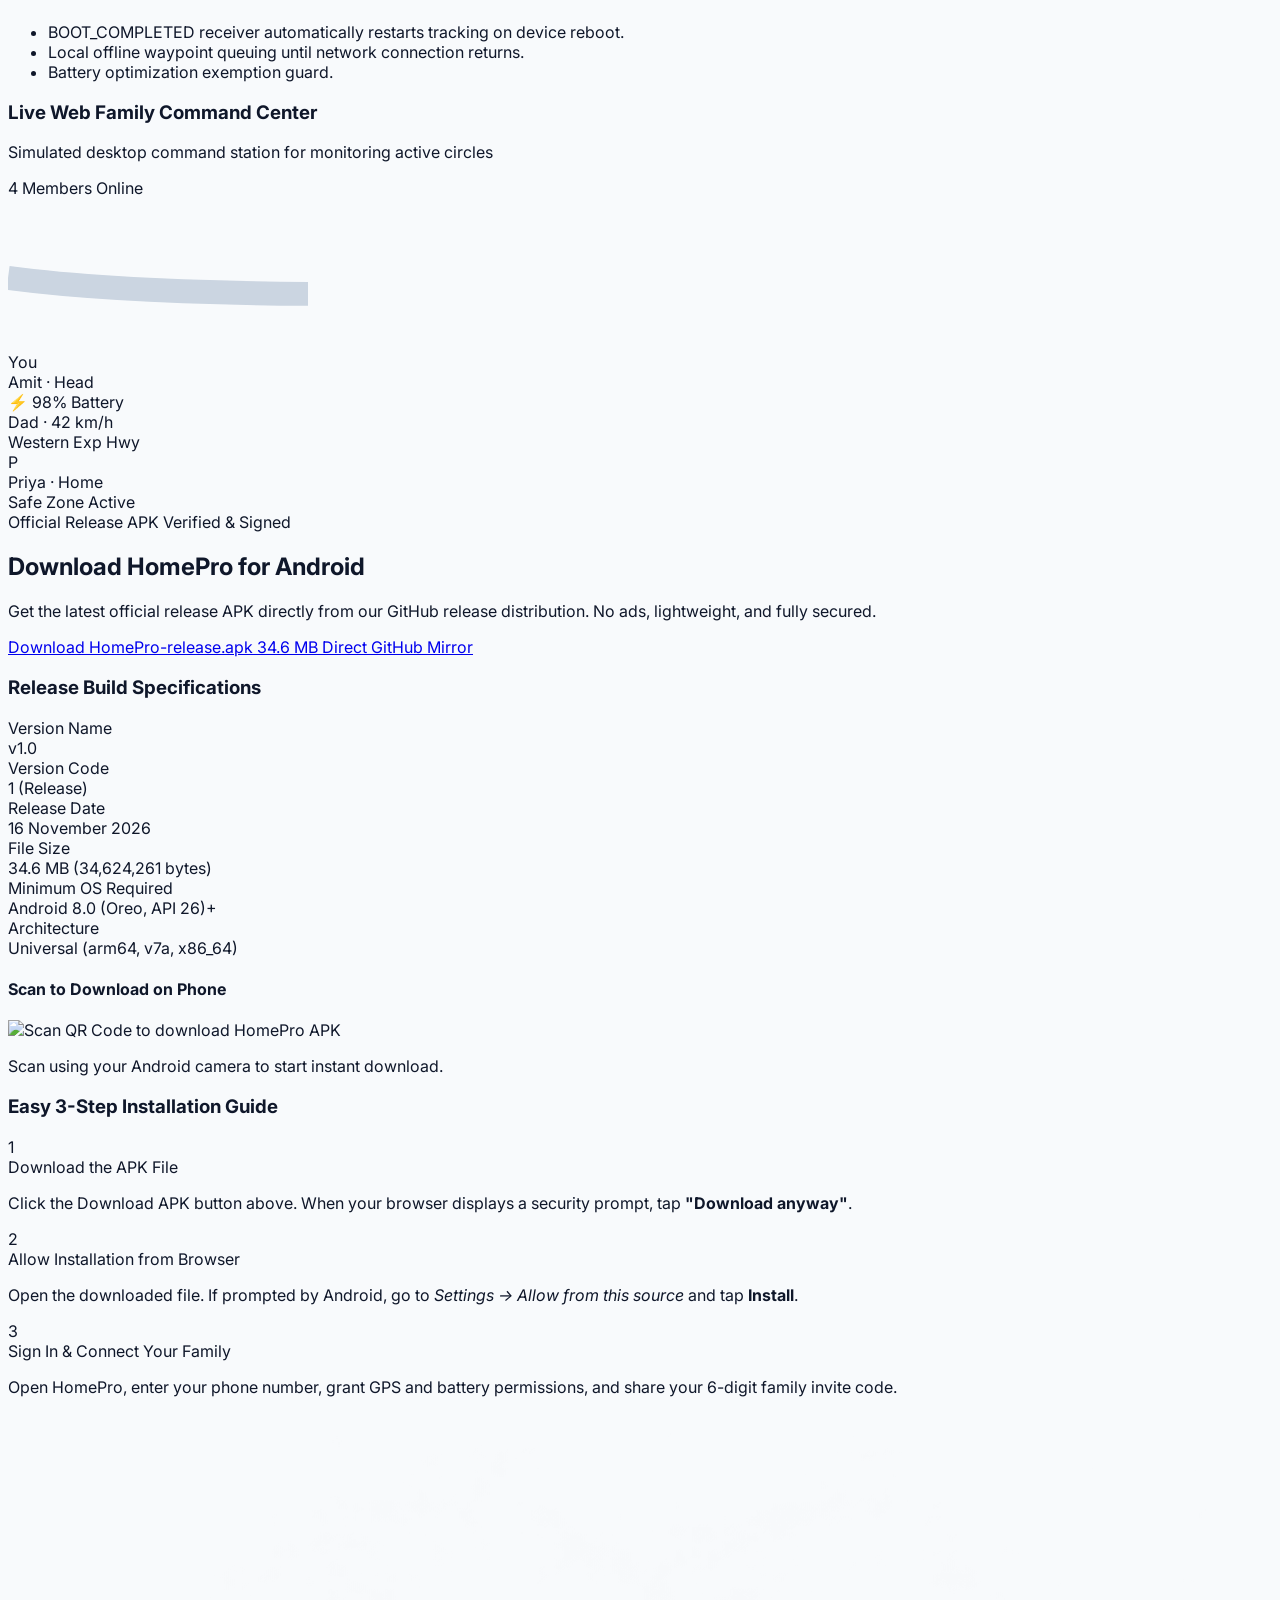
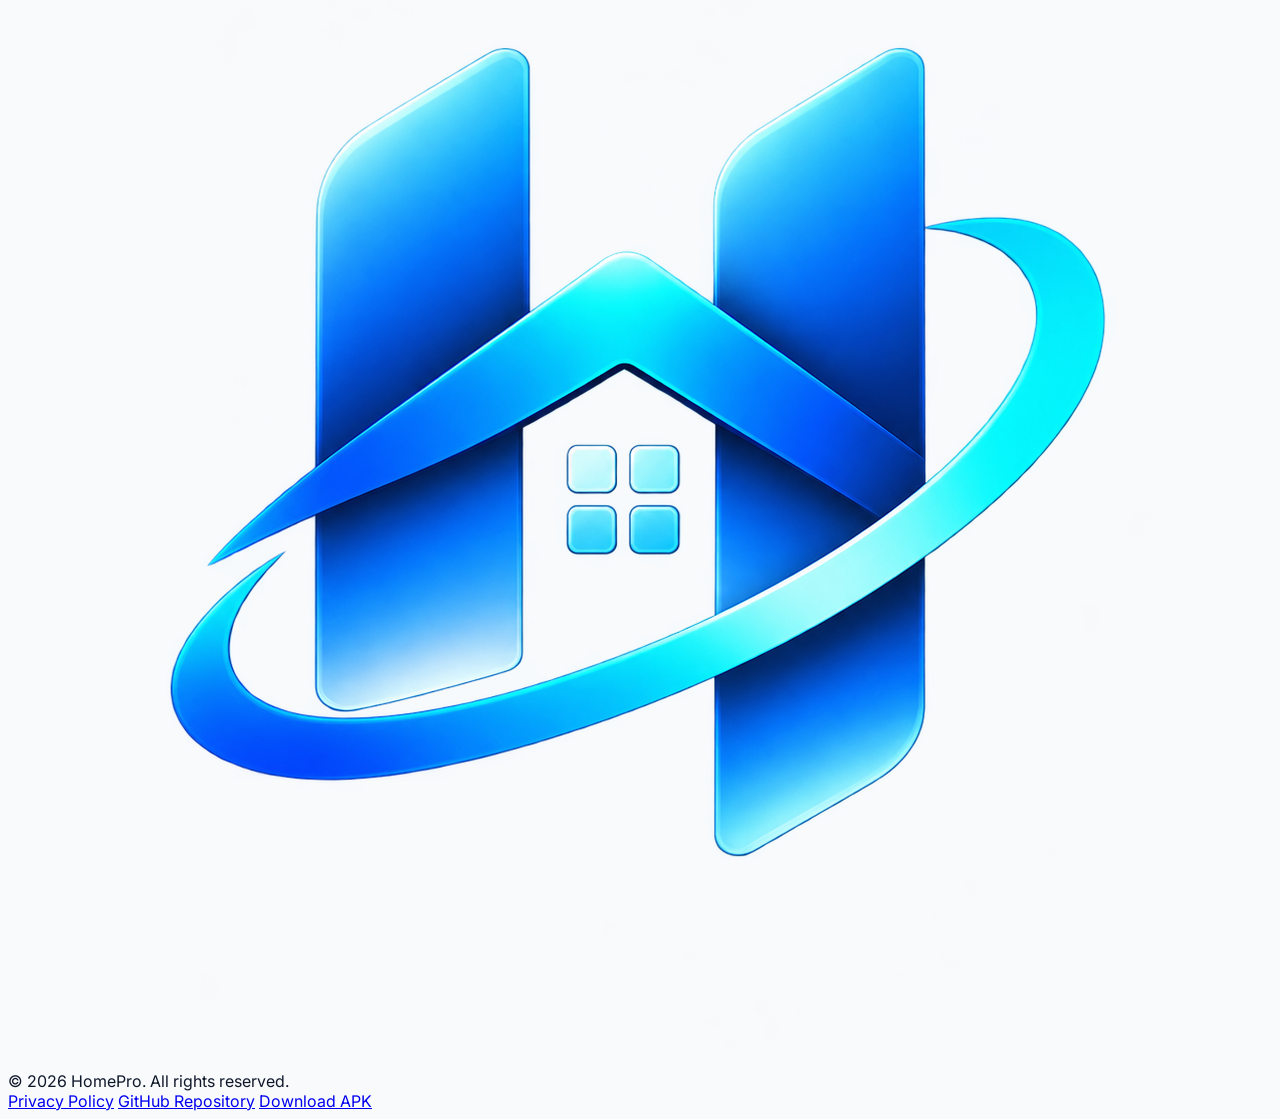
==== commit 06bbc6f5: "feat: use original HomePro logo.png, remove instant jump dropdown, and remove keystore text box" ====
--- a/index.html
+++ b/index.html
@@ -83,10 +83,8 @@
     <div class="max-w-7xl mx-auto px-3 sm:px-6 lg:px-8 h-14 sm:h-16 flex items-center justify-between gap-3">
       
       <!-- Brand Logo & Name -->
-      <a href="#dashboard" onclick="switchView('dashboard')" class="flex items-center gap-2 sm:gap-3 group focus:outline-none flex-shrink-0">
-        <div class="w-8 h-8 sm:w-10 sm:h-10 rounded-xl bg-brand-500 text-white flex items-center justify-center shadow-md shadow-brand-500/25 group-hover:bg-brand-600 transition-all">
-          <i data-lucide="shield" class="w-4 h-4 sm:w-5 sm:h-5 fill-current"></i>
-        </div>
+      <a href="#dashboard" onclick="switchView('dashboard')" class="flex items-center gap-2.5 sm:gap-3 group focus:outline-none flex-shrink-0">
+        <img src="logo.png" alt="HomePro Logo" class="w-8 h-8 sm:w-10 sm:h-10 object-contain rounded-xl shadow-sm group-hover:scale-105 transition-transform" />
         <div>
           <div class="flex items-center gap-1.5 sm:gap-2">
             <span class="font-display font-bold text-base sm:text-lg text-ink-primary tracking-tight">HomePro</span>
@@ -367,23 +365,20 @@
       <!-- CENTER COLUMN: Responsive Smartphone Mockup (First on Mobile, Center on Desktop) -->
       <section class="order-1 lg:order-2 lg:col-span-6 flex flex-col items-center w-full">
         
-        <!-- Mobile Quick Screen Switcher Toolbar (Visible on Mobile/Tablet <1024px) -->
-        <div class="lg:hidden w-full max-w-[380px] mb-4 bg-white p-2 rounded-2xl border border-surface-border shadow-sm flex items-center justify-between gap-2 text-xs font-semibold">
+        <!-- Mobile Screen Switcher Bar (Previous / Next Navigation) -->
+        <div class="lg:hidden w-full max-w-[380px] mb-3 bg-white px-3 py-2 rounded-2xl border border-surface-border shadow-sm flex items-center justify-between gap-2 text-xs font-semibold">
           <button onclick="prevScreen()" class="p-2 sm:px-3 py-1.5 rounded-xl bg-surface-subtle hover:bg-slate-200 text-ink-primary flex items-center gap-1 active:scale-95 transition-all" title="Previous Screen">
             <i data-lucide="chevron-left" class="w-4 h-4"></i>
-            <span class="hidden sm:inline">Prev</span>
+            <span>Prev</span>
           </button>
           
-          <!-- Dropdown Selector for all 15 screens -->
-          <div class="relative flex-1">
-            <select id="mobile-screen-dropdown" onchange="goToScreen(parseInt(this.value))" class="w-full appearance-none pl-3 pr-8 py-2 text-xs font-bold bg-surface-subtle border border-surface-border rounded-xl text-ink-primary focus:outline-none focus:border-brand-500 transition-colors cursor-pointer">
-              <!-- Populated dynamically via JS -->
-            </select>
-            <i data-lucide="chevron-down" class="w-3.5 h-3.5 text-ink-muted absolute right-2.5 top-1/2 -translate-y-1/2 pointer-events-none"></i>
+          <div class="text-center px-2 min-w-0">
+            <div id="mobile-screen-counter-title" class="text-xs font-bold text-ink-primary truncate">Splash Screen</div>
+            <div id="mobile-screen-counter-num" class="text-[10px] text-ink-muted">Screen 1 of 15</div>
           </div>
 
           <button onclick="nextScreen()" class="p-2 sm:px-3 py-1.5 rounded-xl bg-brand-500 hover:bg-brand-600 text-white flex items-center gap-1 active:scale-95 transition-all" title="Next Screen">
-            <span class="hidden sm:inline">Next</span>
+            <span>Next</span>
             <i data-lucide="chevron-right" class="w-4 h-4"></i>
           </button>
         </div>
@@ -1743,10 +1738,6 @@
           <div class="text-[10px] font-bold text-ink-muted uppercase">Architecture</div>
           <div class="text-sm font-bold text-ink-primary mt-0.5">Universal (arm64, v7a, x86_64)</div>
         </div>
-        <div class="p-3.5 rounded-xl bg-surface-subtle border border-surface-border sm:col-span-2 lg:col-span-3">
-          <div class="text-[10px] font-bold text-ink-muted uppercase">Security & Keystore Signing</div>
-          <div class="text-xs font-mono text-emerald-700 font-semibold mt-0.5">Verified SHA-256 Android Keystore Signature (homepro-release-key.jks)</div>
-        </div>
       </div>
     </div>
 
@@ -1806,9 +1797,7 @@
   <footer class="bg-white border-t border-surface-border mt-16 py-8">
     <div class="max-w-7xl mx-auto px-4 sm:px-6 lg:px-8 flex flex-col sm:flex-row items-center justify-between gap-4 text-xs text-ink-secondary">
       <div class="flex items-center gap-3">
-        <div class="w-7 h-7 rounded-lg bg-brand-500 text-white flex items-center justify-center font-bold">
-          <i data-lucide="shield" class="w-4 h-4"></i>
-        </div>
+        <img src="logo.png" alt="HomePro Logo" class="w-7 h-7 object-contain rounded-lg" />
         <span>&copy; 2026 HomePro. All rights reserved.</span>
       </div>
 
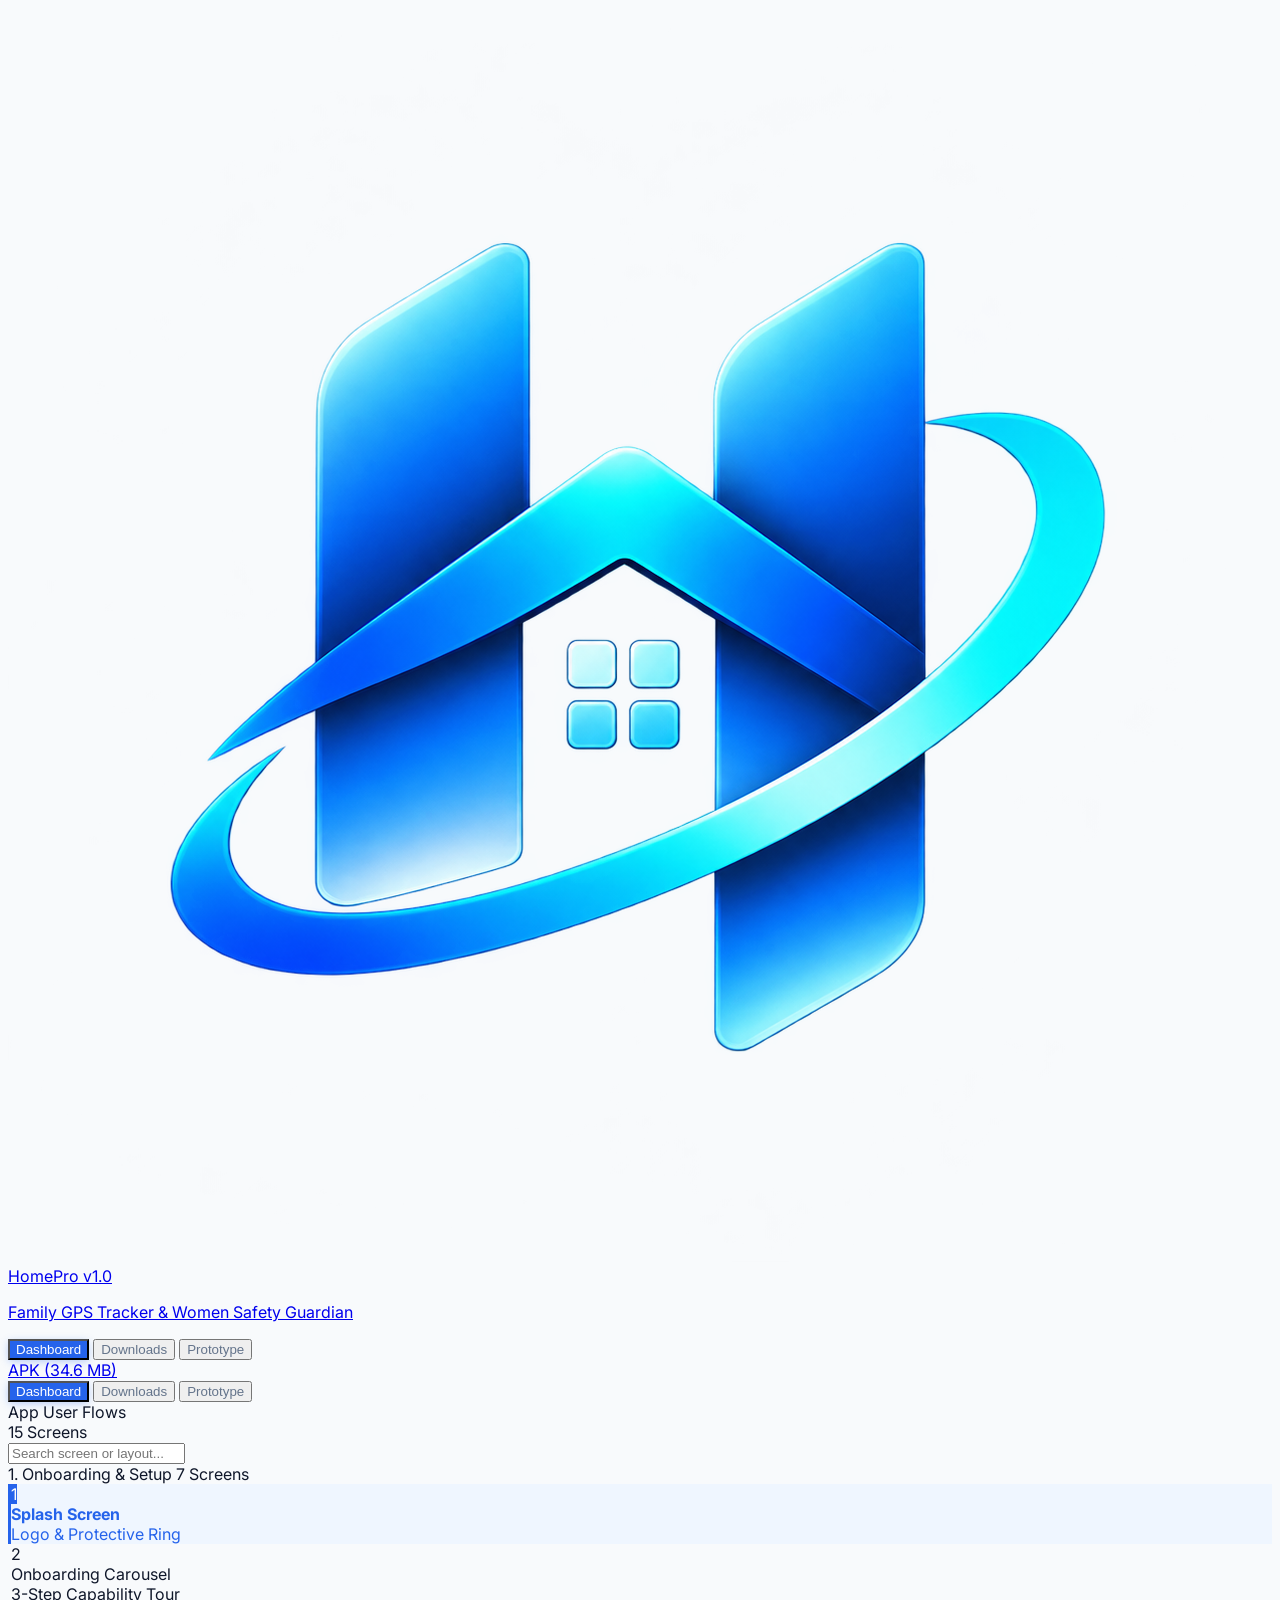
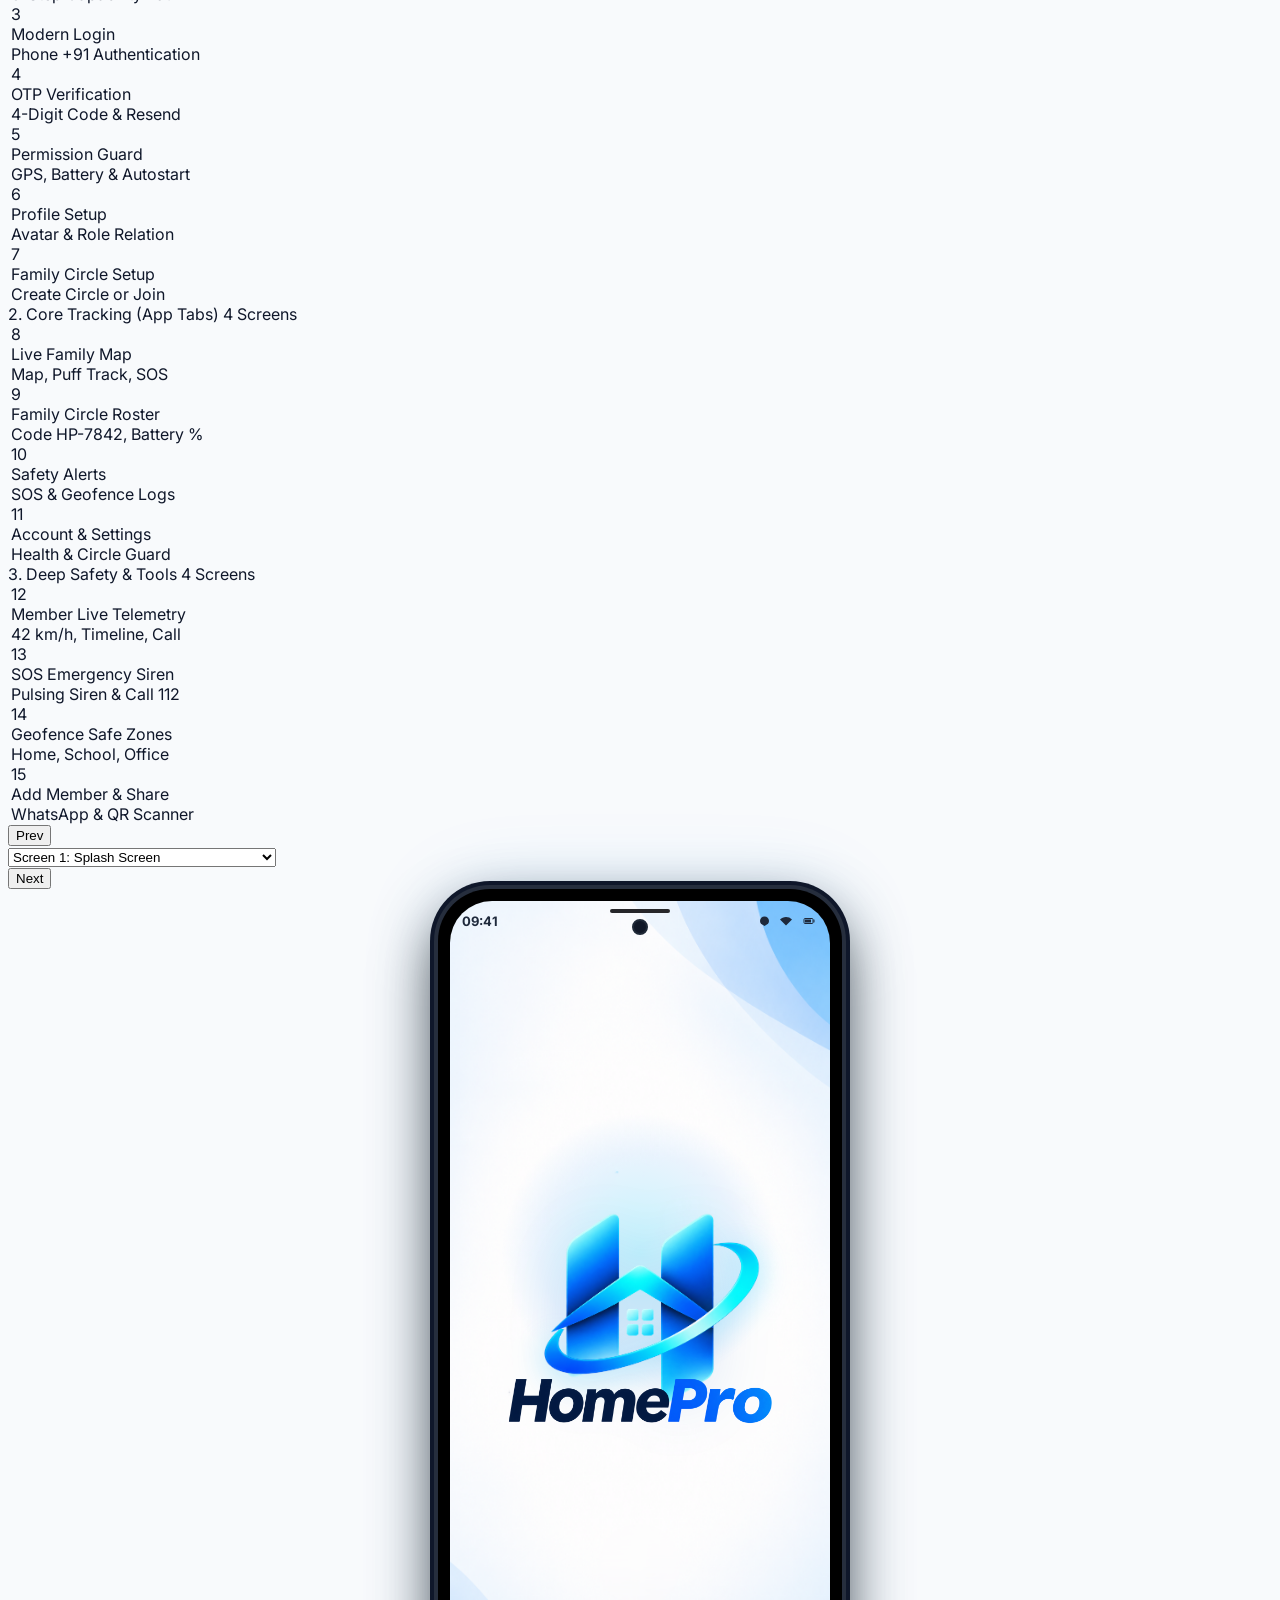
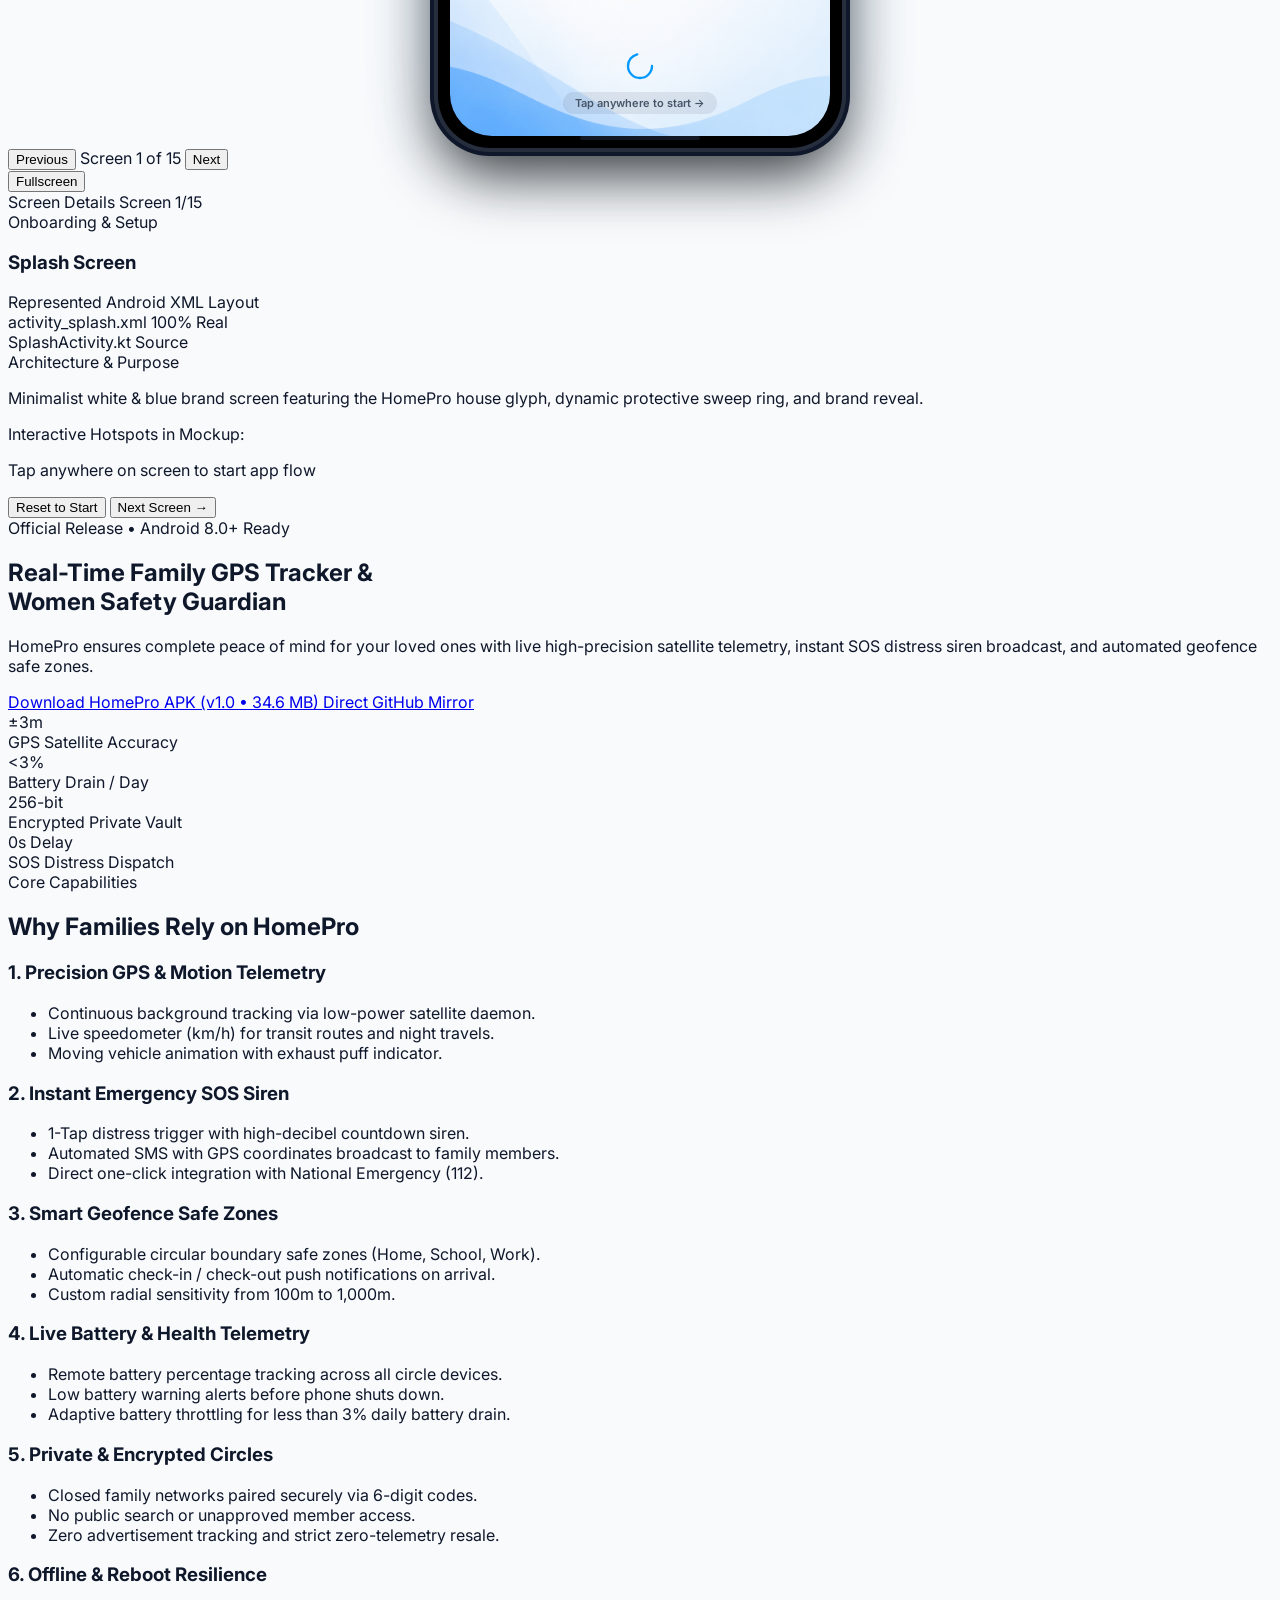
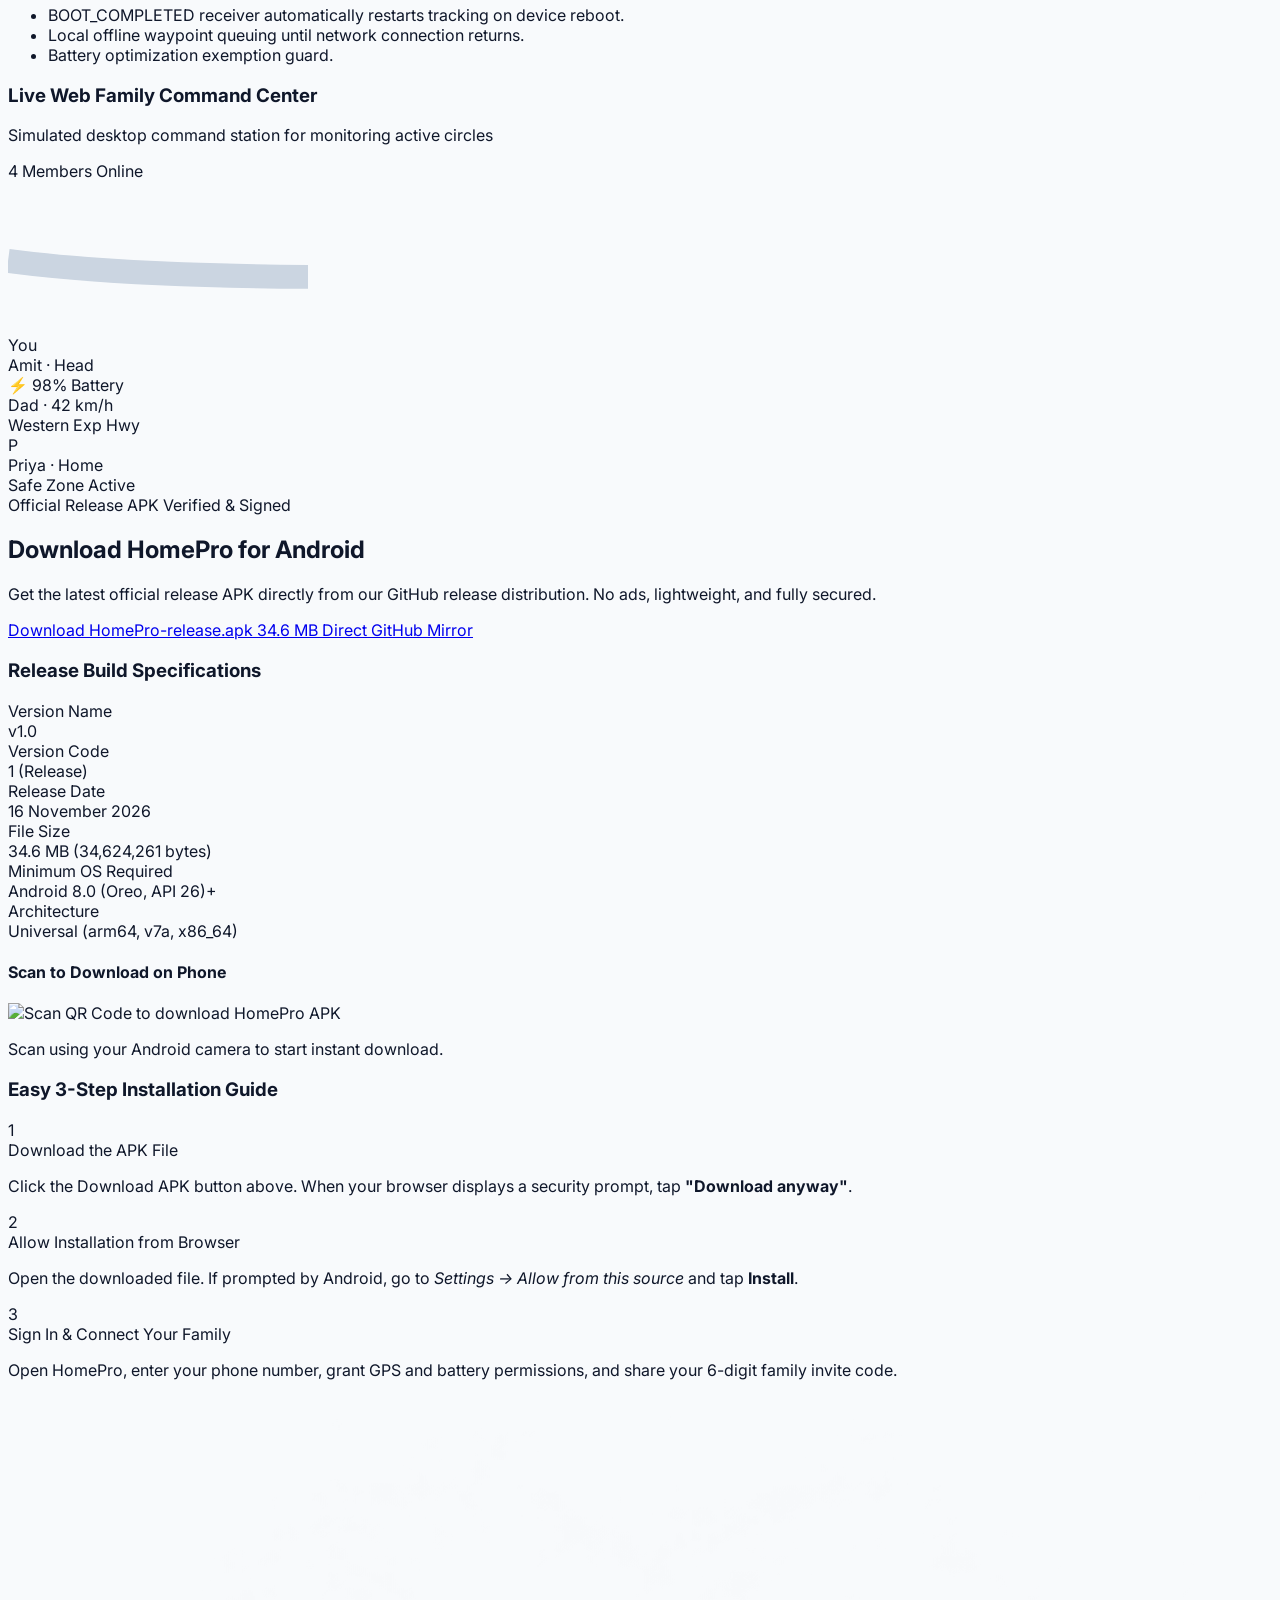
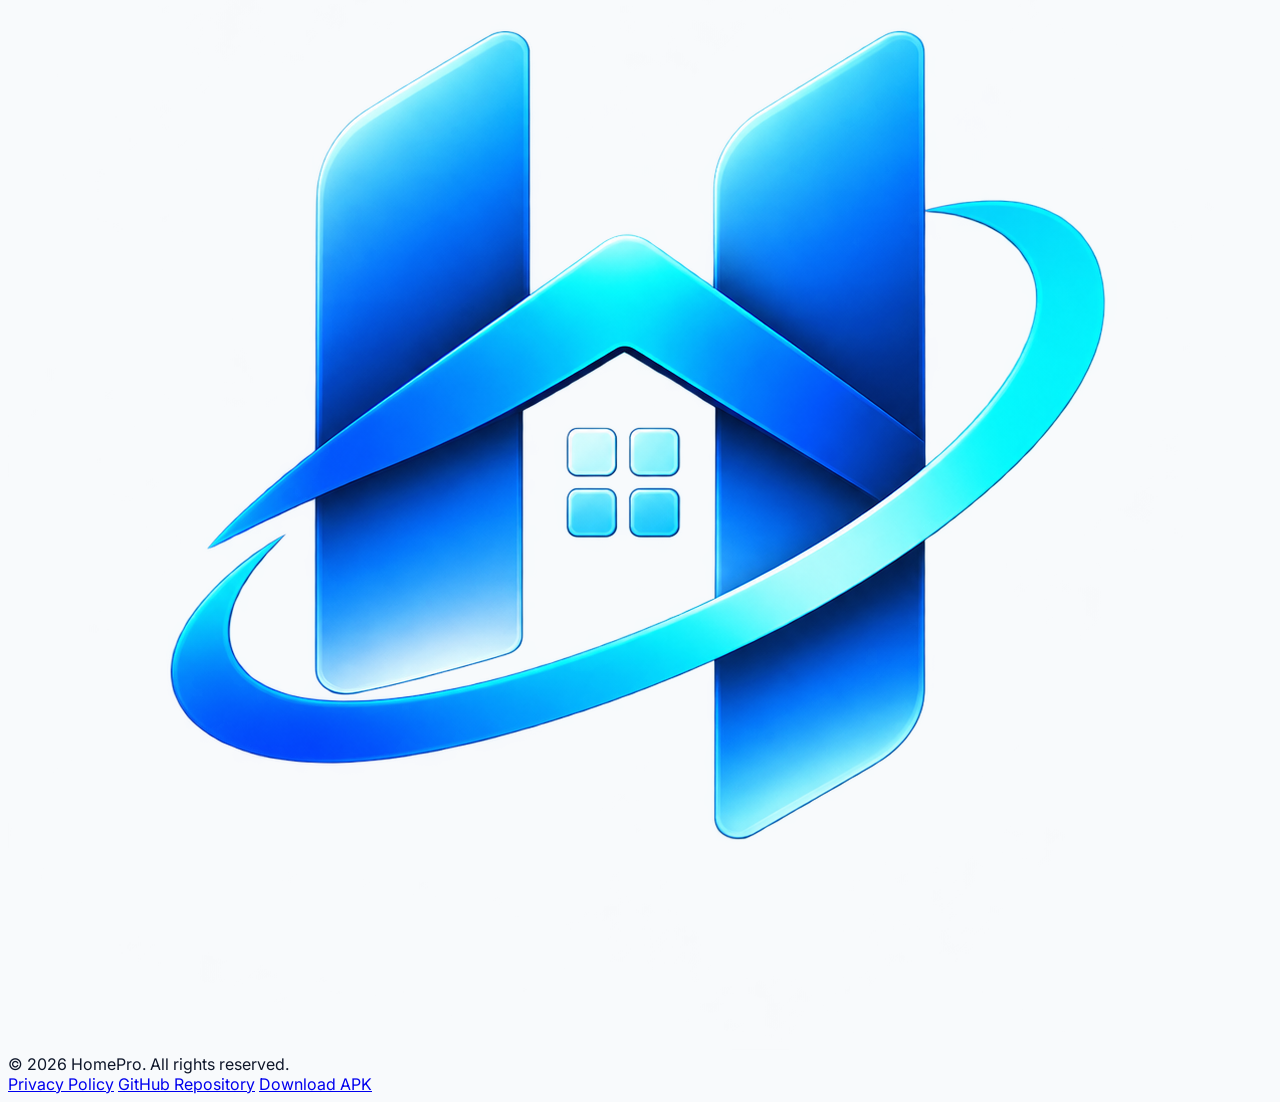
==== commit 6d090318: "fix: prevent page jump on screen switch, restore mobile dropdown selector, replace autoplay with ful" ====
--- a/index.html
+++ b/index.html
@@ -365,20 +365,23 @@
       <!-- CENTER COLUMN: Responsive Smartphone Mockup (First on Mobile, Center on Desktop) -->
       <section class="order-1 lg:order-2 lg:col-span-6 flex flex-col items-center w-full">
         
-        <!-- Mobile Screen Switcher Bar (Previous / Next Navigation) -->
-        <div class="lg:hidden w-full max-w-[380px] mb-3 bg-white px-3 py-2 rounded-2xl border border-surface-border shadow-sm flex items-center justify-between gap-2 text-xs font-semibold">
+        <!-- Mobile Screen Switcher Bar (Dropdown Selector & Prev/Next) -->
+        <div class="lg:hidden w-full max-w-[380px] mb-3 bg-white p-2 rounded-2xl border border-surface-border shadow-sm flex items-center justify-between gap-2 text-xs font-semibold">
           <button onclick="prevScreen()" class="p-2 sm:px-3 py-1.5 rounded-xl bg-surface-subtle hover:bg-slate-200 text-ink-primary flex items-center gap-1 active:scale-95 transition-all" title="Previous Screen">
             <i data-lucide="chevron-left" class="w-4 h-4"></i>
-            <span>Prev</span>
+            <span class="hidden sm:inline">Prev</span>
           </button>
           
-          <div class="text-center px-2 min-w-0">
-            <div id="mobile-screen-counter-title" class="text-xs font-bold text-ink-primary truncate">Splash Screen</div>
-            <div id="mobile-screen-counter-num" class="text-[10px] text-ink-muted">Screen 1 of 15</div>
+          <!-- Dropdown Selector for all 15 screens -->
+          <div class="relative flex-1">
+            <select id="mobile-screen-dropdown" onchange="goToScreen(parseInt(this.value))" class="w-full appearance-none pl-3 pr-8 py-2 text-xs font-bold bg-surface-subtle border border-surface-border rounded-xl text-ink-primary focus:outline-none focus:border-brand-500 transition-colors cursor-pointer">
+              <!-- Populated dynamically via JS -->
+            </select>
+            <i data-lucide="chevron-down" class="w-3.5 h-3.5 text-ink-muted absolute right-2.5 top-1/2 -translate-y-1/2 pointer-events-none"></i>
           </div>
 
           <button onclick="nextScreen()" class="p-2 sm:px-3 py-1.5 rounded-xl bg-brand-500 hover:bg-brand-600 text-white flex items-center gap-1 active:scale-95 transition-all" title="Next Screen">
-            <span>Next</span>
+            <span class="hidden sm:inline">Next</span>
             <i data-lucide="chevron-right" class="w-4 h-4"></i>
           </button>
         </div>
@@ -1397,19 +1400,25 @@
         </div>
       </div> <!-- /phone-scale-wrapper -->
 
-        <!-- Phone Mockup Controls Bar (Prev, Counter, Next, Auto-Play) -->
+        <!-- Phone Mockup Controls Bar (Prev, Counter, Next, Fullscreen) -->
         <div class="mt-4 sm:mt-6 flex items-center justify-center flex-wrap gap-2 sm:gap-3 bg-white p-2 rounded-2xl border border-surface-border shadow-sm text-xs font-semibold max-w-full">
-          <button onclick="prevScreen()" class="p-2 rounded-xl hover:bg-surface-subtle text-ink-secondary hover:text-ink-primary transition-colors" title="Previous Screen">
+          <button onclick="prevScreen()" class="px-3 py-1.5 rounded-xl bg-surface-subtle hover:bg-slate-200 text-ink-primary flex items-center gap-1 active:scale-95 transition-all" title="Previous Screen">
             <i data-lucide="chevron-left" class="w-4 h-4"></i>
+            <span>Previous</span>
           </button>
+          
           <span id="mockup-screen-counter" class="px-2 sm:px-3 text-ink-primary font-bold">Screen 1 of 15</span>
-          <button onclick="nextScreen()" class="p-2 rounded-xl hover:bg-surface-subtle text-ink-secondary hover:text-ink-primary transition-colors" title="Next Screen">
+          
+          <button onclick="nextScreen()" class="px-3 py-1.5 rounded-xl bg-brand-500 hover:bg-brand-600 text-white flex items-center gap-1 active:scale-95 transition-all" title="Next Screen">
+            <span>Next</span>
             <i data-lucide="chevron-right" class="w-4 h-4"></i>
           </button>
+          
           <div class="w-px h-4 bg-surface-border"></div>
-          <button id="btn-autoplay-toggle" onclick="toggleAutoPlay()" class="px-3 py-1.5 rounded-xl border border-surface-border flex items-center gap-1.5 text-slate-700 hover:bg-surface-subtle transition-all">
-            <i data-lucide="play" id="icon-autoplay" class="w-3.5 h-3.5"></i>
-            <span>Auto-Play</span>
+          
+          <button id="btn-fullscreen-toggle" onclick="toggleFullScreen()" class="px-3 py-1.5 rounded-xl border border-surface-border flex items-center gap-1.5 text-slate-700 hover:bg-surface-subtle active:scale-95 transition-all" title="Toggle Fullscreen">
+            <i data-lucide="maximize" id="icon-fullscreen" class="w-3.5 h-3.5"></i>
+            <span>Fullscreen</span>
           </button>
         </div>
 
